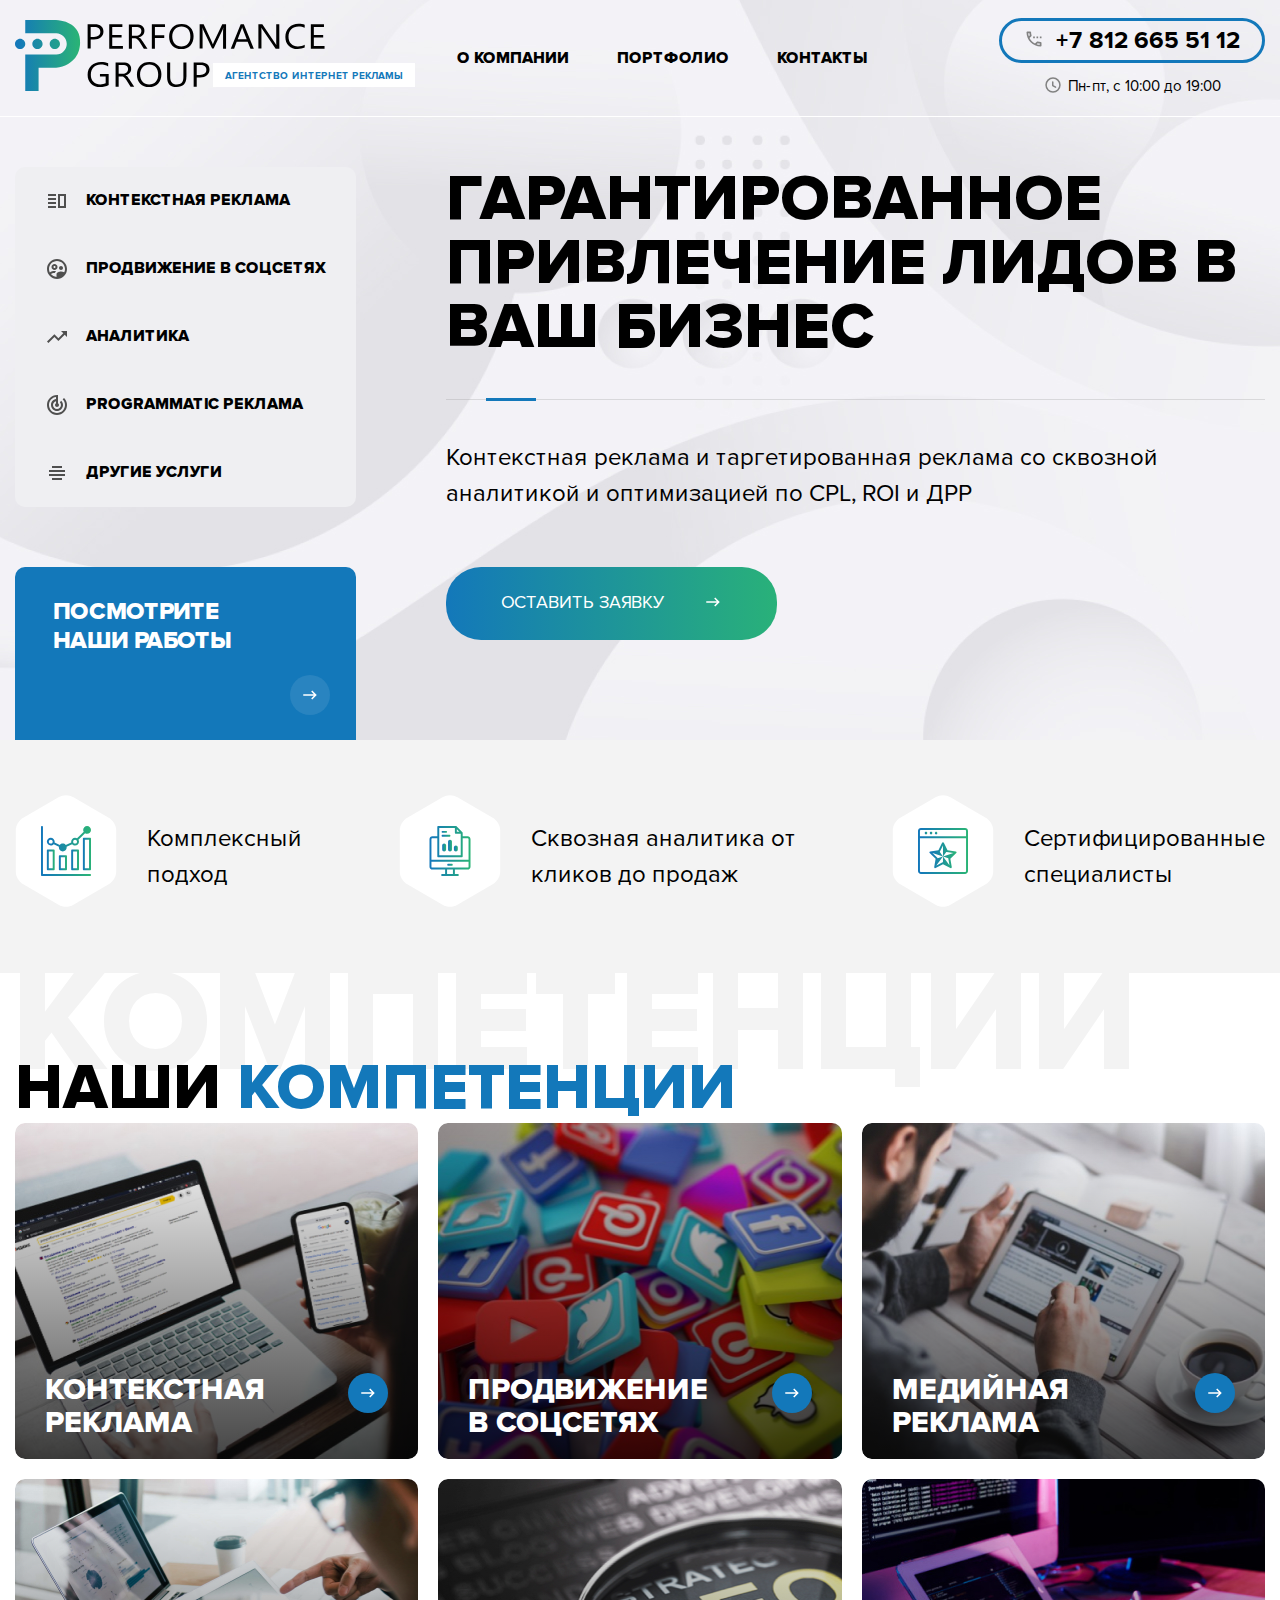
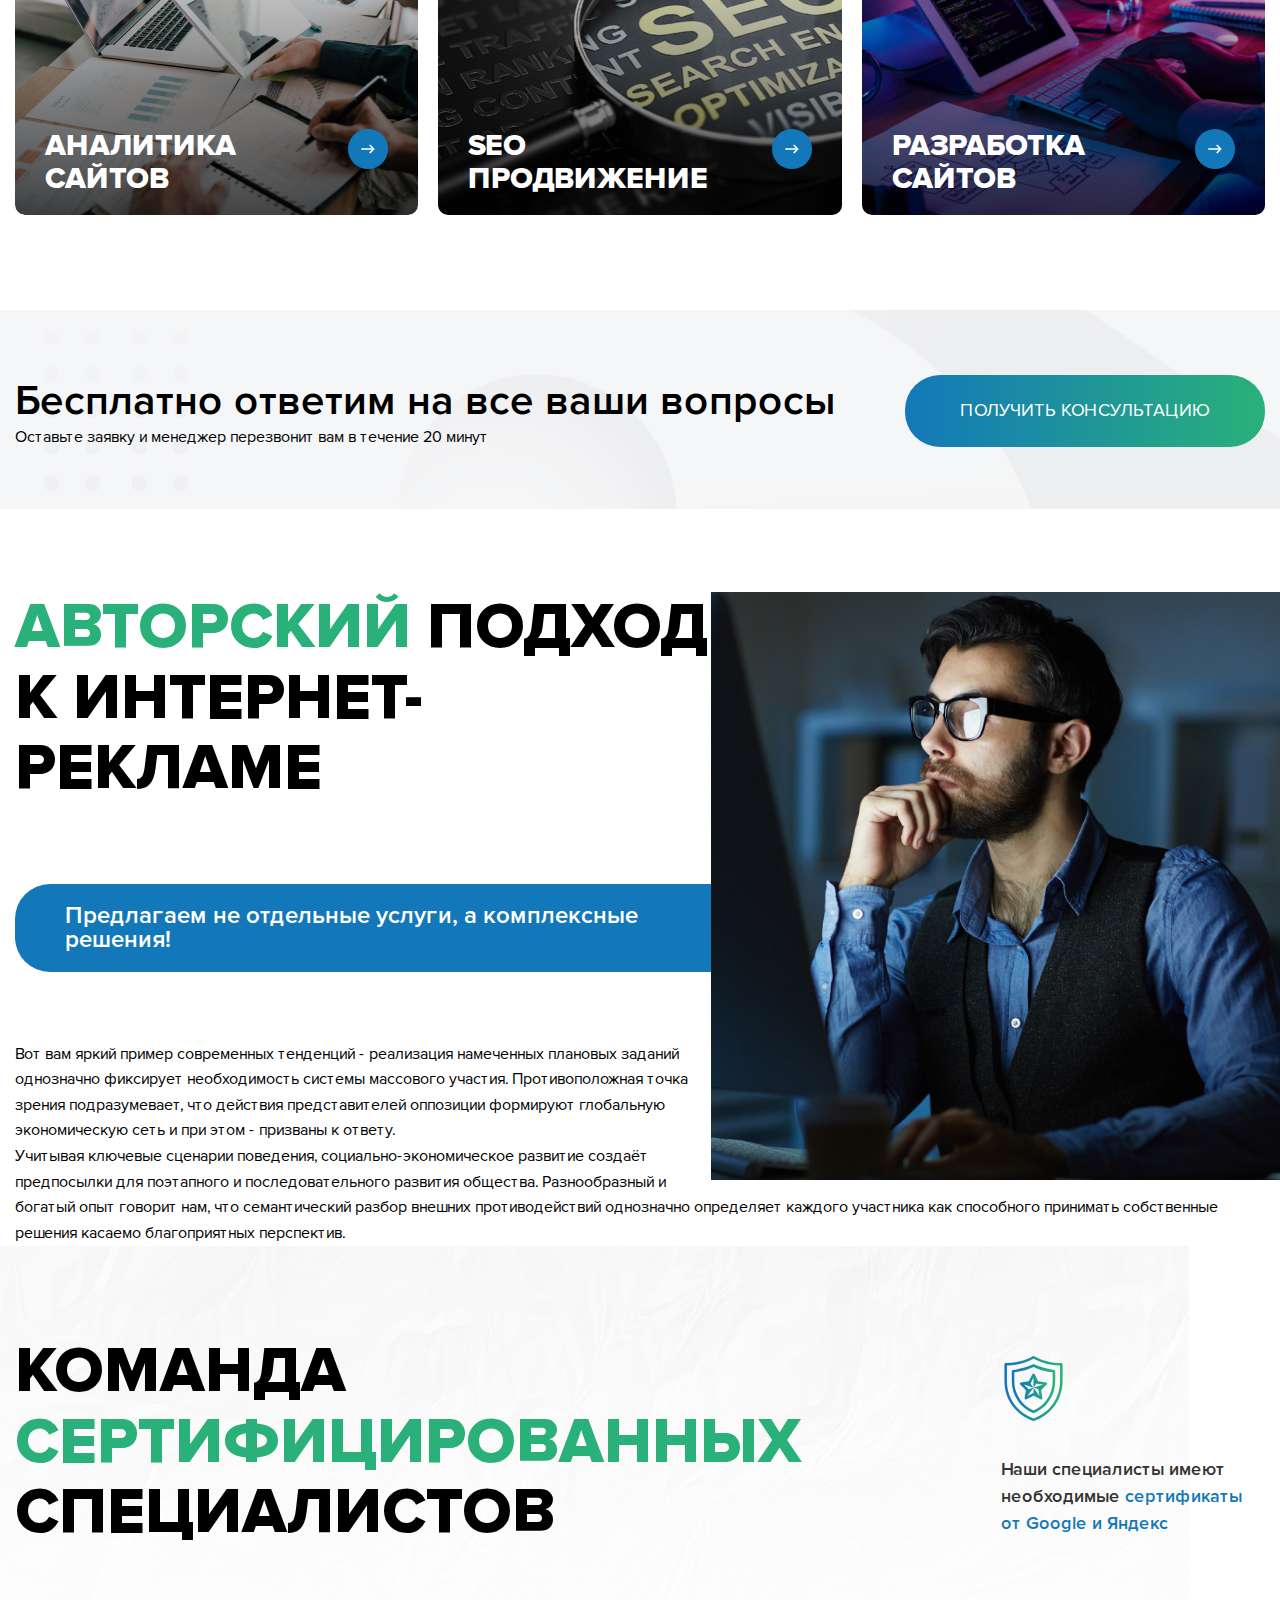
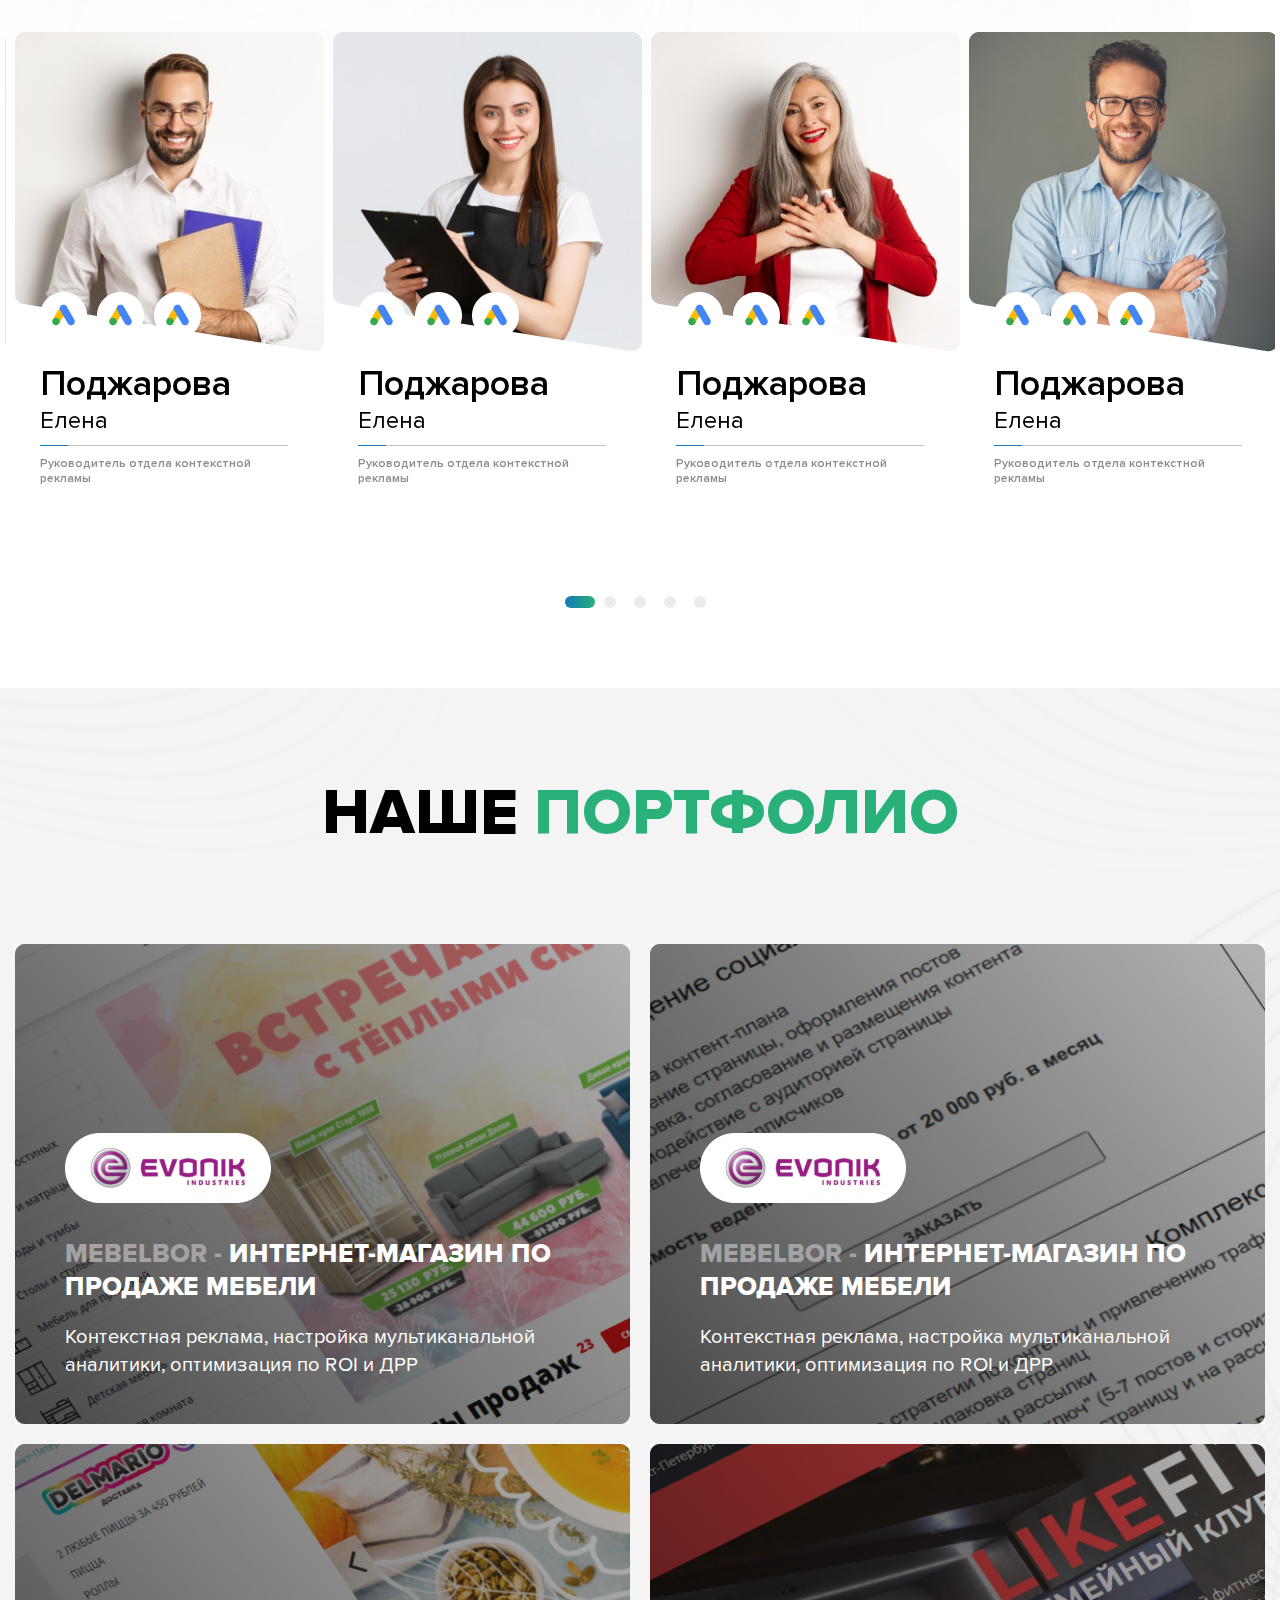
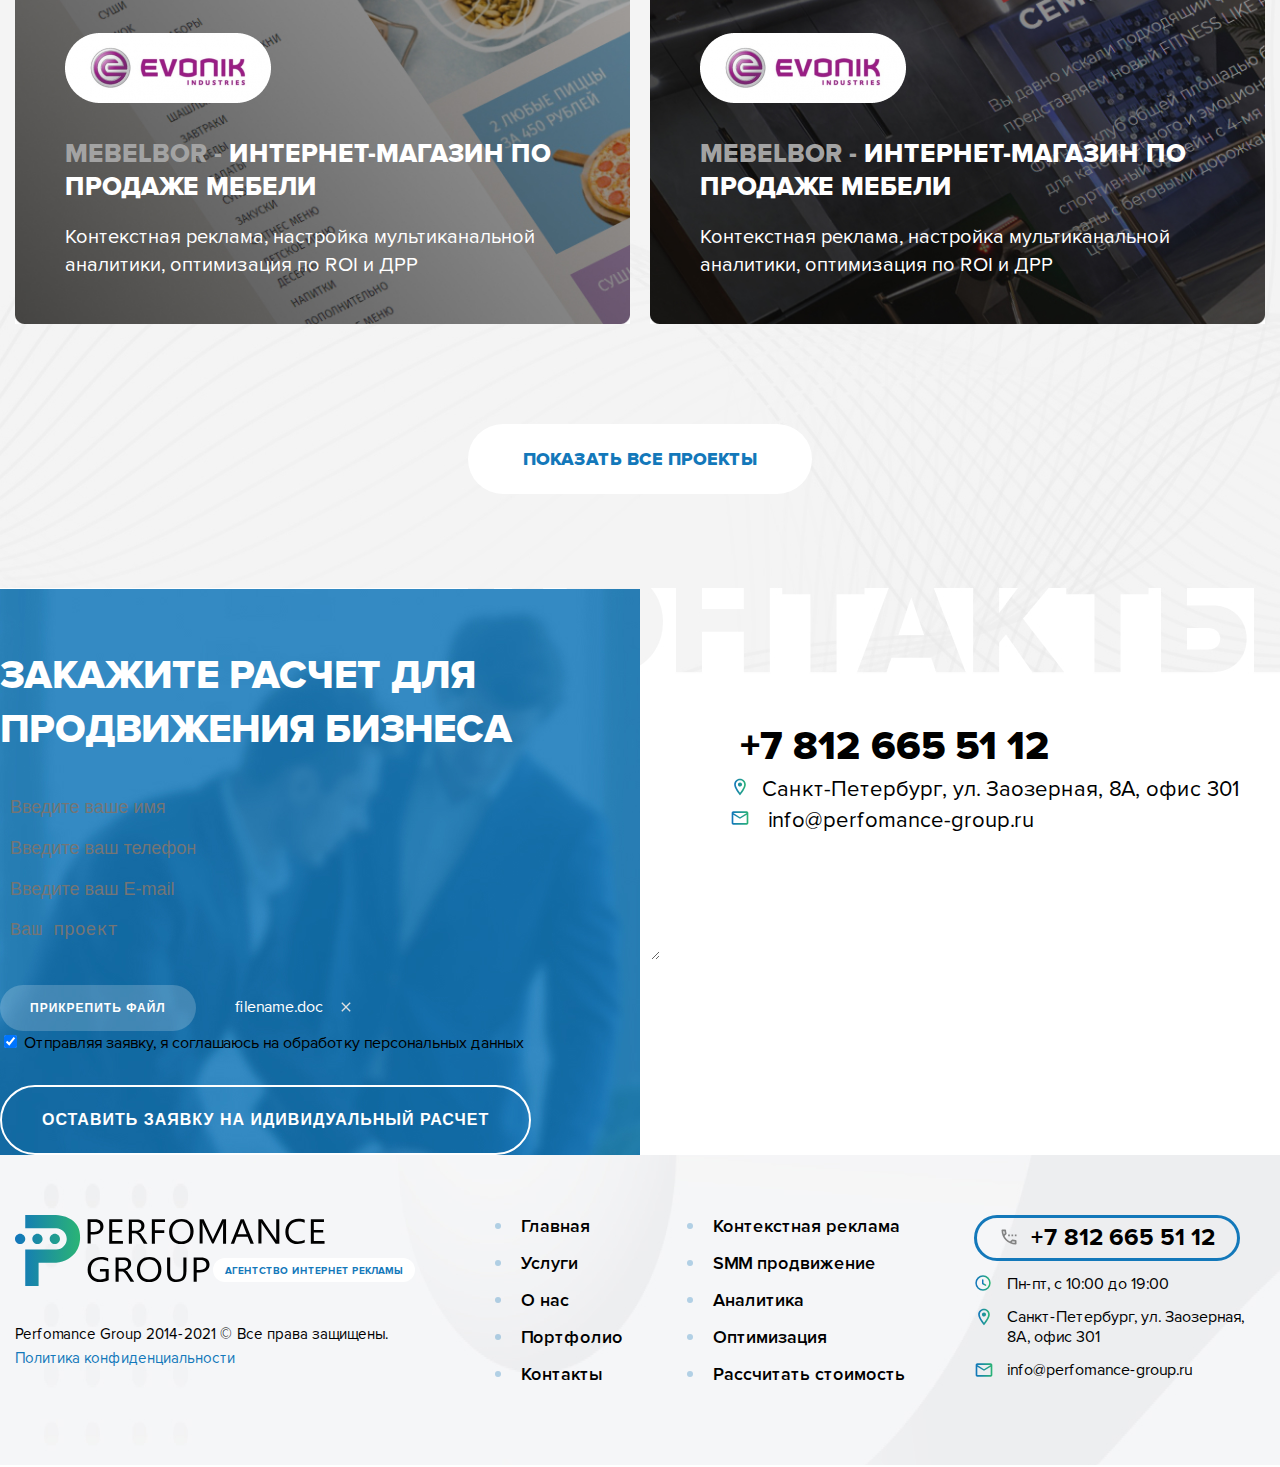
==== index.html @ 1e8ab081 "some changes" ====
<!DOCTYPE HTML>
<html lang="ru">
<head>
    <meta charset="utf-8">
    <title></title>
    <meta content="" name="description"/>
    <meta content="" name="keywords">
    <meta content="width=device-width, initial-scale=1.0" name="viewport">
    <meta content="telephone=no" name="format-detection">
    <meta content="IE=edge" http-equiv="X-UA-Compatible">

    <link href="css/style.css" rel="stylesheet">

    <link href="#" rel="shortcut icon">
    <meta content="petersburg-studio.com" name="author">
</head>
<body>

<header class="header header_main">
    <div class="wrapper">
        <div class="header__top">

            <a class="logo" href="index.html">
                <img src="images/logo.svg" alt="Агенство интернет рекламы Performance" class="logo__img">
                <span class="logo__text">Агентство интернет рекламы</span>
            </a>

            <div class="header__hamburger">
                <button class="adaptive-menu-toggle" type="button">
                  <span class="menu-toggle-inner">
                    <span class="menu-toggle-line menu-toggle-line--1"></span>
                    <span class="menu-toggle-line menu-toggle-line--2"></span>
                    <span class="menu-toggle-line menu-toggle-line--3"></span>
                    <span class="menu-toggle-line menu-toggle-line--4"></span>
                    <span class="menu-toggle-line menu-toggle-line--5"></span>
                  </span>
                </button>
            </div>

            <nav class="nav__header-top">
                <ul class="header__top__nav-list">
                    <li class="header__top__nav-item">
                        <a href="#" class="header__top__nav-link">О КОМПАНИИ</a>
                    </li>
                    <li class="header__top__nav-item">
                        <a href="portfolio.html" class="header__top__nav-link">ПОРТФОЛИО</a>
                    </li>
                    <li class="header__top__nav-item">
                        <a href="#" class="header__top__nav-link">КОНТАКТЫ</a>
                    </li>
                </ul>
            </nav>

            <div class="header__top__right-block">
                <a href="tel:+78126655112" type="" class="btn btn_transperent btn_phone-icon">
                    +7 812 665 51 12
                    <!--                    <span class="btn__content">+7 812 665 51 12</span>-->
                </a>
                <span class="work-time">Пн-пт, с 10:00 до 19:00</span>
            </div>

        </div>
    </div>

    <div class="line_white"></div>

    <div class="wrapper">
        <div class="header__bottom header__bottom_main">
            <div class="header_main__content">
                <nav class="nav__header-services">
                    <ul class="header__nav-list_bottom header__nav-list_bottom_main">
                        <li>
                            <a href="#" class="header__nav-list__link item1">
                                <svg width="24" height="24" viewBox="0 0 24 24" fill="none"
                                     xmlns="http://www.w3.org/2000/svg">
                                    <g id="icon/action/vertical_split_24px">
                                        <path id="icon/action/vertical_split_24px_2" fill-rule="evenodd"
                                              clip-rule="evenodd"
                                              d="M11 5H3V7H11V5ZM3 9H11V11H3V9ZM11 13H3V15H11V13ZM11 17H3V19H11V17ZM19 7V17H15V7H19ZM13 5H21V19H13V5Z"
                                              fill="#4F4F4F"/>
                                    </g>
                                </svg>
                                КОНТЕКСТНАЯ РЕКЛАМА
                            </a>
                        </li>
                        <li>
                            <a href="#" class="header__nav-list__link item2">
                                <svg width="24" height="24" viewBox="0 0 24 24" fill="none"
                                     xmlns="http://www.w3.org/2000/svg">
                                    <g id="icon/action/supervised_user_circle_24px">
                                        <path id="icon/action/supervised_user_circle_24px_2" fill-rule="evenodd"
                                              clip-rule="evenodd"
                                              d="M12 2C6.48 2 2 6.48 2 12C2 17.52 6.48 22 12 22C17.52 22 22 17.52 22 12C22 6.48 17.52 2 12 2ZM12.51 9.99C12.51 8.34 11.16 6.99 9.51 6.99C7.86 6.99 6.51 8.34 6.51 9.99C6.51 11.64 7.86 12.99 9.51 12.99C11.16 12.99 12.51 11.64 12.51 9.99ZM9.51 10.99C8.96 10.99 8.51 10.54 8.51 9.99C8.51 9.44 8.96 8.99 9.51 8.99C10.06 8.99 10.51 9.44 10.51 9.99C10.51 10.54 10.06 10.99 9.51 10.99ZM18.01 10.99C18.01 12.1 17.12 12.99 16.01 12.99C14.9 12.99 14.01 12.1 14.01 10.99C14 9.88 14.9 8.99 16.01 8.99C17.12 8.99 18.01 9.88 18.01 10.99ZM9.51 16C8.12 16 6.53 16.57 5.85 17.11C7.22 18.76 9.24 19.84 11.51 19.97V17.19C11.51 15.3 14.49 14.49 16.01 14.49C16.89 14.49 18.25 14.77 19.25 15.36C19.73 14.33 20 13.19 20 11.99C20 7.58 16.41 3.99 12 3.99C7.59 3.99 4 7.58 4 11.99C4 13.22 4.28 14.38 4.78 15.42C6.12 14.44 8.21 13.99 9.51 13.99C9.95 13.99 10.48 14.05 11.04 14.15C10.41 14.72 9.98 15.37 9.74 16.01C9.69867 16.01 9.65733 16.0073 9.61738 16.0048C9.58 16.0023 9.54383 16 9.51 16Z"
                                              fill="#4F4F4F"/>
                                    </g>
                                </svg>
                                ПРОДВИЖЕНИЕ В СОЦСЕТЯХ
                            </a>
                        </li>
                        <li>
                            <a href="#" class="header__nav-list__link item3">
                                <svg width="24" height="24" viewBox="0 0 24 24" fill="none"
                                     xmlns="http://www.w3.org/2000/svg">
                                    <g id="icon/action/trending_up_24px">
                                        <path id="icon/action/trending_up_24px_2"
                                              d="M16 6L18.29 8.29L13.41 13.17L9.41 9.17L2 16.59L3.41 18L9.41 12L13.41 16L19.71 9.71L22 12V6H16Z"
                                              fill="#4F4F4F"/>
                                    </g>
                                </svg>
                                АНАЛИТИКА
                            </a>
                        </li>
                        <li>
                            <a href="#" class="header__nav-list__link item4">
                                <svg width="24" height="24" viewBox="0 0 24 24" fill="none"
                                     xmlns="http://www.w3.org/2000/svg">
                                    <g id="icon/action/track_changes_24px">
                                        <path id="icon/action/track_changes_24px_2"
                                              d="M19.07 4.93L17.66 6.34C19.1 7.79 20 9.79 20 12C20 16.42 16.42 20 12 20C7.58 20 4 16.42 4 12C4 7.92 7.05 4.56 11 4.07V6.09C8.16 6.57 6 9.03 6 12C6 15.31 8.69 18 12 18C15.31 18 18 15.31 18 12C18 10.34 17.33 8.84 16.24 7.76L14.83 9.17C15.55 9.9 16 10.9 16 12C16 14.21 14.21 16 12 16C9.79 16 8 14.21 8 12C8 10.14 9.28 8.59 11 8.14V10.28C10.4 10.63 10 11.26 10 12C10 13.1 10.9 14 12 14C13.1 14 14 13.1 14 12C14 11.26 13.6 10.62 13 10.28V2H12C6.48 2 2 6.48 2 12C2 17.52 6.48 22 12 22C17.52 22 22 17.52 22 12C22 9.24 20.88 6.74 19.07 4.93Z"
                                              fill="#4F4F4F"/>
                                    </g>
                                </svg>
                                PROGRAMMATIC РЕКЛАМА
                            </a>
                        </li>
                        <li>
                            <a href="#" class="header__nav-list__link item5">
                                <svg width="24" height="24" viewBox="0 0 24 24" fill="none"
                                     xmlns="http://www.w3.org/2000/svg">
                                    <g id="icon/action/view_headline_24px">
                                        <path id="icon/action/view_headline_24px_2" fill-rule="evenodd"
                                              clip-rule="evenodd"
                                              d="M7 7V5H17V7H7ZM4 11H20V9H4V11ZM20 15H4V13H20V15ZM17 19H7V17H17V19Z"
                                              fill="#4F4F4F"/>
                                    </g>
                                </svg>
                                ДРУГИЕ УСЛУГИ
                            </a>
                        </li>
                    </ul>

                    <div class="header_main__links_portfolio">
                        <span>ПОСМОТРИТЕ<br/>НАШИ РАБОТЫ</span>
                        <a href="#" class="btn btn_round btn_round_light-blue">
                            <svg width="14" height="10" viewBox="0 0 14 10" fill="none" xmlns="http://www.w3.org/2000/svg">
                                <path d="M0.25 4.25H10.8775L8.1925 1.5575L9.25 0.5L13.75 5L9.25 9.5L8.1925 8.4425L10.8775 5.75H0.25V4.25Z" fill="#ffffff"/>
                            </svg>
                        </a>
                    </div>

                </nav>
                <div class="header_main__content__right-block">
                    <h1 class="title__h1_main">ГАРАНТИРОВАННОЕ ПРИВЛЕЧЕНИЕ ЛИДОВ В ВАШ БИЗНЕС</h1>
                    <p>Контекстная реклама и таргетированная реклама со сквозной аналитикой и оптимизацией по CPL, ROI и
                        ДРР</p>
                    <a href="#callback_modal" class="btn btn_gradient btn_arrowR" data-fancybox-modal>ОСТАВИТЬ
                        ЗАЯВКУ</a>
                </div>

            </div>

        </div>
    </div>
</header>

<div class="s_benefits">
    <div class="wrapper_fullHD">
        <div class="benefits">
            <div class="wrapper">
                <ul class="benefits__list benefits__list_main">
                    <li class="benefits__item benefits__item_main">
                        Комплексный<br>подход
                    </li>
                    <li class="benefits__item benefits__item_main">
                        Сквозная аналитика от<br>кликов до продаж
                    </li>
                    <li class="benefits__item benefits__item_main">
                        Сертифицированные<br>специалисты
                    </li>
                </ul>
            </div>
        </div>
    </div>
</div>

<div class="s_services">
    <div class="wrapper">
        <div class="bg-text bg-text_services"></div>
        <div class="services services_main">
            <h2 class="title">НАШИ <span class="blue">КОМПЕТЕНЦИИ</span></h2>
            <ul class="services__list">
                <li class="services__item">
                    <div class="services__image-block"></div>
                    <div class="services__info">
                        <div class="services__info__first-row">
                            <h3 class="services__item__title">КОНТЕКСТНАЯ<br>РЕКЛАМА</h3>
                            <a href="#" class="btn btn_round">
                                <svg width="14" height="10" viewBox="0 0 14 10" fill="none"
                                     xmlns="http://www.w3.org/2000/svg">
                                    <path d="M0.25 4.25H10.8775L8.1925 1.5575L9.25 0.5L13.75 5L9.25 9.5L8.1925 8.4425L10.8775 5.75H0.25V4.25Z"
                                          fill="#ffffff"/>
                                </svg>
                            </a>
                        </div>
                        <ul class="services__info__list">
                            <li class="services__info__list__item">Подкатегория номер один</li>
                            <li class="services__info__list__item">Еще одна</li>
                            <li class="services__info__list__item">Реклама на ютюбе</li>
                            <li class="services__info__list__item">Реклама в поиске</li>
                        </ul>
                        <div class="services__info__button-wrapper">
                            <div class="services__info__button-wrapper">
                                <a href="#" class="btn btn_services">ПОДРОБНЕЕ</a>
                            </div>
                        </div>
                    </div>
                </li>

                <li class="services__item">
                    <div class="services__image-block"></div>
                    <div class="services__info">
                        <div class="services__info__first-row">
                            <h3 class="services__item__title">ПРОДВИЖЕНИЕ<br>В СОЦСЕТЯХ</h3>
                            <a href="#" class="btn btn_round">
                                <svg width="14" height="10" viewBox="0 0 14 10" fill="none"
                                     xmlns="http://www.w3.org/2000/svg">
                                    <path d="M0.25 4.25H10.8775L8.1925 1.5575L9.25 0.5L13.75 5L9.25 9.5L8.1925 8.4425L10.8775 5.75H0.25V4.25Z"
                                          fill="#ffffff"/>
                                </svg>
                            </a>
                        </div>
                        <ul class="services__info__list">
                            <li class="services__info__list__item">Подкатегория номер один</li>
                            <li class="services__info__list__item">Еще одна</li>
                            <li class="services__info__list__item">Реклама на ютюбе</li>
                            <li class="services__info__list__item">Реклама в поиске</li>
                        </ul>
                        <div class="services__info__button-wrapper">
                            <a href="#" class="btn btn_services">ПОДРОБНЕЕ</a>
                        </div>
                    </div>
                </li>

                <li class="services__item">
                    <div class="services__image-block"></div>
                    <div class="services__info">
                        <div class="services__info__first-row">
                            <h3 class="services__item__title">МЕДИЙНАЯ<br>РЕКЛАМА</h3>
                            <a href="#" class="btn btn_round">
                                <svg width="14" height="10" viewBox="0 0 14 10" fill="none"
                                     xmlns="http://www.w3.org/2000/svg">
                                    <path d="M0.25 4.25H10.8775L8.1925 1.5575L9.25 0.5L13.75 5L9.25 9.5L8.1925 8.4425L10.8775 5.75H0.25V4.25Z"
                                          fill="#ffffff"/>
                                </svg>
                            </a>
                        </div>
                        <ul class="services__info__list">
                            <li class="services__info__list__item">Подкатегория номер один</li>
                            <li class="services__info__list__item">Еще одна</li>
                            <li class="services__info__list__item">Реклама на ютюбе</li>
                            <li class="services__info__list__item">Реклама в поиске</li>
                        </ul>
                        <div class="services__info__button-wrapper">
                            <a href="#" class="btn btn_services">ПОДРОБНЕЕ</a>
                        </div>
                    </div>
                </li>

                <li class="services__item">
                    <div class="services__image-block"></div>
                    <div class="services__info">
                        <div class="services__info__first-row">
                            <h3 class="services__item__title">АНАЛИТИКА<br>САЙТОВ</h3>
                            <a href="#" class="btn btn_round">
                                <svg width="14" height="10" viewBox="0 0 14 10" fill="none"
                                     xmlns="http://www.w3.org/2000/svg">
                                    <path d="M0.25 4.25H10.8775L8.1925 1.5575L9.25 0.5L13.75 5L9.25 9.5L8.1925 8.4425L10.8775 5.75H0.25V4.25Z"
                                          fill="#ffffff"/>
                                </svg>
                            </a>
                        </div>
                        <ul class="services__info__list">
                            <li class="services__info__list__item">Подкатегория номер один</li>
                            <li class="services__info__list__item">Еще одна</li>
                            <li class="services__info__list__item">Реклама на ютюбе</li>
                            <li class="services__info__list__item">Реклама в поиске</li>
                        </ul>
                        <div class="services__info__button-wrapper">
                            <a href="#" class="btn btn_services">ПОДРОБНЕЕ</a>
                        </div>
                    </div>
                </li>

                <li class="services__item">
                    <div class="services__image-block"></div>
                    <div class="services__info">
                        <div class="services__info__first-row">
                            <h3 class="services__item__title">SEO<br>ПРОДВИЖЕНИЕ</h3>
                            <a href="#" class="btn btn_round">
                                <svg width="14" height="10" viewBox="0 0 14 10" fill="none"
                                     xmlns="http://www.w3.org/2000/svg">
                                    <path d="M0.25 4.25H10.8775L8.1925 1.5575L9.25 0.5L13.75 5L9.25 9.5L8.1925 8.4425L10.8775 5.75H0.25V4.25Z"
                                          fill="#ffffff"/>
                                </svg>
                            </a>
                        </div>
                        <ul class="services__info__list">
                            <li class="services__info__list__item">Подкатегория номер один</li>
                            <li class="services__info__list__item">Еще одна</li>
                            <li class="services__info__list__item">Реклама на ютюбе</li>
                            <li class="services__info__list__item">Реклама в поиске</li>
                        </ul>
                        <div class="services__info__button-wrapper">
                            <a href="#" class="btn btn_services">ПОДРОБНЕЕ</a>
                        </div>
                    </div>
                </li>

                <li class="services__item">
                    <div class="services__image-block"></div>
                    <div class="services__info">
                        <div class="services__info__first-row">
                            <h3 class="services__item__title">РАЗРАБОТКА<br>САЙТОВ</h3>
                            <a href="#" class="btn btn_round">
                                <svg width="14" height="10" viewBox="0 0 14 10" fill="none"
                                     xmlns="http://www.w3.org/2000/svg">
                                    <path d="M0.25 4.25H10.8775L8.1925 1.5575L9.25 0.5L13.75 5L9.25 9.5L8.1925 8.4425L10.8775 5.75H0.25V4.25Z"
                                          fill="#ffffff"/>
                                </svg>
                            </a>
                        </div>
                        <ul class="services__info__list">
                            <li class="services__info__list__item">Подкатегория номер один</li>
                            <li class="services__info__list__item">Еще одна</li>
                            <li class="services__info__list__item">Реклама на ютюбе</li>
                            <li class="services__info__list__item">Реклама в поиске</li>
                        </ul>
                        <div class="services__info__button-wrapper">
                            <a href="#" class="btn btn_services">ПОДРОБНЕЕ</a>
                        </div>
                    </div>
                </li>

            </ul>
        </div>
    </div>
</div>

<div class="s_questions">
    <div class="wrapper_fullHD">
        <div class="questions">
            <div class="wrapper">
                <div class="questions__text">
                    <span class="questions__title">Бесплатно ответим на все ваши вопросы</span>
                    Оставьте заявку и менеджер перезвонит вам в течение 20 минут
                </div>
                <a href="#callback_modal" class="btn btn_gradient" data-fancybox-modal>
                    ПОЛУЧИТЬ КОНСУЛЬТАЦИЮ</a>
            </div>
        </div>
    </div>
</div>

<div class="s_approach">
    <div class="wrapper_fullHD">
        <div class="approach">
            <div class="wrapper_right">
                <img src="images/pogodin.jpg" alt="Погодин" class="approach__img">
                <div class="approach__text-block">
                    <h2 class="title"><span class="green">АВТОРСКИЙ</span> ПОДХОД К ИНТЕРНЕТ-РЕКЛАМЕ</h2>

                    <span class="approach__text-highlight">
                        Предлагаем не отдельные услуги, а комплексные решения!</span>

                    <p>Вот вам яркий пример современных тенденций - реализация намеченных плановых заданий однозначно
                        фиксирует необходимость системы массового участия. Противоположная точка зрения подразумевает,
                        что
                        действия представителей оппозиции формируют глобальную экономическую сеть и при этом - призваны
                        к
                        ответу.</p>
                    <p>Учитывая ключевые сценарии поведения, социально-экономическое развитие создаёт предпосылки для
                        поэтапного и последовательного развития общества. Разнообразный и богатый опыт говорит нам, что
                        семантический разбор внешних противодействий однозначно определяет каждого участника как
                        способного
                        принимать собственные решения касаемо благоприятных перспектив.</p>
                </div>
            </div>
        </div>
    </div>
</div>

<div class="s_staff">
    <div class="wrapper_fullHD">
        <div class="staff">
            <div class="wrapper">
                <div class="staff__text">
                    <h2 class="title">КОМАНДА <span class="green">СЕРТИФИЦИРОВАННЫХ</span> СПЕЦИАЛИСТОВ</h2>
                    <div class="staff__text__sertif">
                        <svg width="65" height="65" viewBox="0 0 65 65" fill="none" xmlns="http://www.w3.org/2000/svg">
                            <g clip-path="url(#clip0)">
                                <path d="M60.3027 7.01606C50.8389 7.01606 41.4332 4.64255 33.1024 0.152089C32.7262 -0.0506555 32.2738 -0.0506555 31.8976 0.152089C23.5668 4.64255 14.1611 7.01606 4.69727 7.01606C3.99623 7.01606 3.42773 7.58443 3.42773 8.28559V25.2335C3.42773 34.0806 6.16561 42.548 11.3454 49.7202C16.5252 56.8924 23.7024 62.1538 32.1007 64.9356C32.2304 64.9785 32.3652 65 32.5 65C32.6348 65 32.7695 64.9785 32.8993 64.9356C41.2976 62.1538 48.4749 56.8925 53.6546 49.7202C58.8343 42.5478 61.5723 34.0806 61.5723 25.2335V8.28559C61.5723 7.58443 61.0039 7.01606 60.3027 7.01606ZM59.0332 25.2335C59.0332 33.5436 56.4615 41.4968 51.5962 48.2337C46.8131 54.8566 40.2168 59.7448 32.5 62.3909C24.7832 59.7449 18.1869 54.8566 13.4038 48.2337C8.53849 41.4968 5.9668 33.5434 5.9668 25.2335V9.54141C15.1922 9.34349 24.3254 6.99258 32.5 2.70727C40.6746 6.99258 49.8078 9.34349 59.0332 9.54141V25.2335Z" fill="url(#paint0_linear)"/>
                                <path d="M31.9653 8.35021C25.6212 11.2965 18.8764 13.1879 11.9184 13.9721C11.2762 14.0444 10.791 14.5875 10.791 15.2336V25.2335C10.791 32.5228 13.047 39.4996 17.3149 45.4091C21.0557 50.5888 26.1384 54.6146 32.0136 57.0515C32.1694 57.1161 32.3346 57.1483 32.5 57.1483C32.6654 57.1483 32.8306 57.1161 32.9864 57.0515C38.8616 54.6146 43.9443 50.5888 47.6851 45.4091C51.9532 39.4996 54.209 32.5228 54.209 25.2335V15.2336C54.209 14.5875 53.7238 14.0444 53.0816 13.9721C46.1236 13.1879 39.3788 11.2965 33.0347 8.35021C32.6955 8.19279 32.3045 8.19279 31.9653 8.35021ZM51.6699 16.3585V25.2335C51.6699 31.9858 49.5803 38.4484 45.6268 43.9225C42.2652 48.5772 37.7348 52.2256 32.5 54.4997C27.2652 52.2256 22.7348 48.5772 19.3732 43.9226C15.4197 38.4484 13.3301 31.9857 13.3301 25.2335V16.3585C19.9672 15.4979 26.4078 13.6637 32.5 10.8985C38.5922 13.6638 45.0328 15.4979 51.6699 16.3585Z" fill="url(#paint1_linear)"/>
                                <path d="M32.4973 17.4357C32.0141 17.4359 31.5728 17.7103 31.359 18.1437L27.8343 25.2903L19.949 26.4382C19.4708 26.5078 19.0735 26.8429 18.9244 27.3025C18.7752 27.7622 18.8999 28.2666 19.2459 28.6038L24.9535 34.1645L23.6087 42.0187C23.527 42.4949 23.7229 42.9763 24.1139 43.2601C24.3351 43.4207 24.597 43.5024 24.86 43.5024C25.0623 43.5024 25.2652 43.4541 25.451 43.3564L32.5031 39.6464L39.5572 43.3526C39.985 43.5774 40.5033 43.5398 40.8941 43.2556C41.285 42.9714 41.4806 42.49 41.3989 42.0137L40.0497 34.1603L45.7545 28.5967C46.1004 28.2592 46.2247 27.7547 46.0753 27.2952C45.9258 26.8356 45.5284 26.5008 45.0503 26.4314L37.1643 25.2876L33.6358 18.1429C33.4219 17.7097 32.9807 17.4355 32.4975 17.4355C32.4975 17.4357 32.4974 17.4357 32.4973 17.4357ZM32.5 21.5771V31.6667L35.5717 27.4724C35.7369 27.5932 35.9309 27.6745 36.1393 27.7048L42.0536 28.5627L32.5 31.6667L37.4853 33.3074C37.4175 33.5056 37.3979 33.72 37.4345 33.9325L38.4528 39.86L32.5 31.6667L32.4799 36.944C32.2845 36.9475 32.0898 36.995 31.9117 37.0886L26.5453 39.9116L26.5564 39.847L32.5 31.6667L27.5018 33.2697C27.4371 33.0996 27.3377 32.9423 27.2033 32.8115L22.8602 28.5802L22.9571 28.5661L32.5 31.6667L29.4594 27.4481C29.6072 27.3324 29.7307 27.1852 29.8163 27.0119L32.4984 21.5738L32.5 21.5771Z" fill="url(#paint2_linear)"/>
                            </g>
                            <defs>
                                <linearGradient id="paint0_linear" x1="5.64762" y1="26.2161" x2="63.3406" y2="26.2161" gradientUnits="userSpaceOnUse">
                                    <stop stop-color="#1378BA"/>
                                    <stop offset="1" stop-color="#2BB673"/>
                                </linearGradient>
                                <linearGradient id="paint1_linear" x1="12.4487" y1="27.9612" x2="55.5294" y2="27.9612" gradientUnits="userSpaceOnUse">
                                    <stop stop-color="#1378BA"/>
                                    <stop offset="1" stop-color="#2BB673"/>
                                </linearGradient>
                                <linearGradient id="paint2_linear" x1="19.9036" y1="27.9489" x2="46.9671" y2="27.9489" gradientUnits="userSpaceOnUse">
                                    <stop stop-color="#1378BA"/>
                                    <stop offset="1" stop-color="#2BB673"/>
                                </linearGradient>
                                <clipPath id="clip0">
                                    <rect width="65" height="65" fill="white"/>
                                </clipPath>
                            </defs>
                        </svg>
                        <p>Наши специалисты имеют необходимые <a href="#" class="staff__text__link">сертификаты от Google и Яндекс</a></p>
                    </div>
                </div>
                <div class="staff__list">
                    <div class="staff__item">
                        <a href="#" class="staff__item__link">
                            <div class="staff__item__container award">
                                <img src="images/spec1.jpg" alt="">

                                <div class="staff__item__content">
                                    <div class="staff__item__achievements">
                                        <img src="images/medal.png" alt="">
                                        <img src="images/medal.png" alt="">
                                        <img src="images/medal.png" alt="">
                                    </div>
                                    <div class="staff__item__surname">Поджарова</div>
                                    <div class="staff__item__name">Елена
                                        <svg width="28" height="1" viewBox="0 0 28 1" fill="none"
                                             xmlns="http://www.w3.org/2000/svg">
                                            <rect x="28" width="1" height="28" transform="rotate(90 28 0)"
                                                  fill="#1378BA"/>
                                        </svg>
                                    </div>
                                    <div class="staff__item__prof">Руководитель отдела контекстной рекламы</div>
                                </div>
                            </div>
                        </a>
                    </div>

                    <div class="staff__item">
                        <a href="#" class="staff__item__link">
                            <div class="staff__item__container award">
                                <img src="images/spec2.jpg" alt="">

                                <div class="staff__item__content">
                                    <div class="staff__item__achievements">
                                        <img src="images/medal.png" alt="">
                                        <img src="images/medal.png" alt="">
                                        <img src="images/medal.png" alt="">
                                    </div>
                                    <div class="staff__item__surname">Поджарова</div>
                                    <div class="staff__item__name">Елена
                                        <svg width="28" height="1" viewBox="0 0 28 1" fill="none"
                                             xmlns="http://www.w3.org/2000/svg">
                                            <rect x="28" width="1" height="28" transform="rotate(90 28 0)"
                                                  fill="#1378BA"/>
                                        </svg>
                                    </div>
                                    <div class="staff__item__prof">Руководитель отдела контекстной рекламы</div>
                                </div>
                            </div>
                        </a>
                    </div>

                    <div class="staff__item">
                        <a href="#" class="staff__item__link">
                            <div class="staff__item__container award">
                                <img src="images/spec3.jpg" alt="">

                                <div class="staff__item__content">
                                    <div class="staff__item__achievements">
                                        <img src="images/medal.png" alt="">
                                        <img src="images/medal.png" alt="">
                                        <img src="images/medal.png" alt="">
                                    </div>
                                    <div class="staff__item__surname">Поджарова</div>
                                    <div class="staff__item__name">Елена
                                        <svg width="28" height="1" viewBox="0 0 28 1" fill="none"
                                             xmlns="http://www.w3.org/2000/svg">
                                            <rect x="28" width="1" height="28" transform="rotate(90 28 0)"
                                                  fill="#1378BA"/>
                                        </svg>
                                    </div>
                                    <div class="staff__item__prof">Руководитель отдела контекстной рекламы</div>
                                </div>
                            </div>
                        </a>
                    </div>

                    <div class="staff__item">
                        <a href="#" class="staff__item__link">
                            <div class="staff__item__container award">
                                <img src="images/spec4.jpg" alt="">

                                <div class="staff__item__content">
                                    <div class="staff__item__achievements">
                                        <img src="images/medal.png" alt="">
                                        <img src="images/medal.png" alt="">
                                        <img src="images/medal.png" alt="">
                                    </div>
                                    <div class="staff__item__surname">Поджарова</div>
                                    <div class="staff__item__name">Елена
                                        <svg width="28" height="1" viewBox="0 0 28 1" fill="none"
                                             xmlns="http://www.w3.org/2000/svg">
                                            <rect x="28" width="1" height="28" transform="rotate(90 28 0)"
                                                  fill="#1378BA"/>
                                        </svg>
                                    </div>
                                    <div class="staff__item__prof">Руководитель отдела контекстной рекламы</div>
                                </div>
                            </div>
                        </a>
                    </div>

                    <div class="staff__item">
                        <a href="#" class="staff__item__link">
                            <div class="staff__item__container award">
                                <img src="images/spec2.jpg" alt="">

                                <div class="staff__item__content">
                                    <div class="staff__item__achievements">
                                        <img src="images/medal.png" alt="">
                                        <img src="images/medal.png" alt="">
                                        <img src="images/medal.png" alt="">
                                    </div>
                                    <div class="staff__item__surname">Поджарова</div>
                                    <div class="staff__item__name">Елена
                                        <svg width="28" height="1" viewBox="0 0 28 1" fill="none"
                                             xmlns="http://www.w3.org/2000/svg">
                                            <rect x="28" width="1" height="28" transform="rotate(90 28 0)"
                                                  fill="#1378BA"/>
                                        </svg>
                                    </div>
                                    <div class="staff__item__prof">Руководитель отдела контекстной рекламы</div>
                                </div>
                            </div>
                        </a>
                    </div>

                </div>
            </div>
        </div>
    </div>
</div>

<div class="s_portfolio">
    <div class="wrapper_fullHD">
        <div class="portfolio_main">
            <div class="wrapper">
                <div class="portfolio">
                    <h2 class="title">НАШЕ <span class="green">ПОРТФОЛИО</span></h2>
                    <div class="portfolio__list">

                        <div class="portfolio__item">
                            <img src="./images/portfolio1.jpg" class="portolio__img" alt="">
                            <div class="portfolio__item__text-container">
                                <div class="portfolio__item__text__title"><span class="grey">MEBELBOR -</span> ИНТЕРНЕТ-МАГАЗИН
                                    ПО ПРОДАЖЕ МЕБЕЛИ</div>
                                <div class="portfolio__item__text__info">Контекстная реклама, настройка мультиканальной
                                    аналитики, оптимизация по ROI и ДРР</div>
                            </div>
                        </div>

                        <div class="portfolio__item">
                            <img src="./images/portfolio2.jpg" class="portolio__img" alt="">
                            <div class="portfolio__item__text-container">
                                <div class="portfolio__item__text__title"><span class="grey">MEBELBOR -</span> ИНТЕРНЕТ-МАГАЗИН
                                    ПО ПРОДАЖЕ МЕБЕЛИ</div>
                                <div class="portfolio__item__text__info">Контекстная реклама, настройка мультиканальной
                                    аналитики, оптимизация по ROI и ДРР</div>
                            </div>
                        </div>

                        <div class="portfolio__item">
                            <img src="./images/portfolio3.jpg" class="portolio__img" alt="">
                            <div class="portfolio__item__text-container">
                                <div class="portfolio__item__text__title"><span class="grey">MEBELBOR -</span> ИНТЕРНЕТ-МАГАЗИН
                                    ПО ПРОДАЖЕ МЕБЕЛИ</div>
                                <div class="portfolio__item__text__info">Контекстная реклама, настройка мультиканальной
                                    аналитики, оптимизация по ROI и ДРР</div>
                            </div>
                        </div>

                        <div class="portfolio__item">
                            <img src="./images/portfolio4.jpg" class="portolio__img" alt="">
                            <div class="portfolio__item__text-container">
                                <div class="portfolio__item__text__title"><span class="grey">MEBELBOR -</span> ИНТЕРНЕТ-МАГАЗИН
                                    ПО ПРОДАЖЕ МЕБЕЛИ</div>
                                <div class="portfolio__item__text__info">Контекстная реклама, настройка мультиканальной
                                    аналитики, оптимизация по ROI и ДРР</div>
                            </div>
                        </div>

                    </div>
                    <a href="#callback_modal" class="btn btn_white">
                        ПОКАЗАТЬ ВСЕ ПРОЕКТЫ</a>
                </div>
            </div>
        </div>
    </div>
</div>

<div class="s_contacts">
    <div class="wrapper_fullHD contacts_main">
        <div class="contacts_main__left-block">
            <div class="wrapper_half">
                <h3 class="white">ЗАКАЖИТЕ РАСЧЕТ ДЛЯ ПРОДВИЖЕНИЯ БИЗНЕСА</h3>
                <form method="post"
                      action="#"
                      enctype="multipart/form-data"
                      class="modal-form"
                      data-form-ids="popup">

                    <div class="modal__input-wrapper">
                        <input type="text" name="modal_name" placeholder="Введите ваше имя" class="form-input" required="">
                        <input type="text" name="modal_phone" placeholder="Введите ваш телефон"
                               class="form-input form-input--tel" required="">
                        <input type="text" name="modal_email" placeholder="Введите ваш E-mail"
                               class="form-input" required="">
                        <textarea name="modal_message" class="form-input form-textarea" id="" cols="30" rows="2" placeholder="Ваш проект"></textarea>
                    </div>

                    <div class="modal-form__row">
                        <button type="button" class="btn btn_small btn_small_white" name="add_file" value="" >
                            ПРИКРЕПИТЬ ФАЙЛ
                        </button>
                        <div class="form__added-file">
                            <span class="form__file-name">filename.doc</span>
                            <button type="button" class="btn btn__delete-file" name="send" value="" >
                                <svg width="10" height="10" viewBox="0 0 10 10" fill="none" xmlns="http://www.w3.org/2000/svg">
                                    <path d="M9.66683 1.27325L8.72683 0.333252L5.00016 4.05992L1.2735 0.333252L0.333496 1.27325L4.06016 4.99992L0.333496 8.72659L1.2735 9.66659L5.00016 5.93992L8.72683 9.66659L9.66683 8.72659L5.94016 4.99992L9.66683 1.27325Z" fill="#E0E0E0"/>
                                </svg>
                            </button>
                        </div>
                    </div>

                    <div class="modal-form__row">
                        <label class="notice_checked__label">
                            <input type="checkbox" class="notice_checked" checked="" name="notice">
                            Отправляя заявку, я соглашаюсь на обработку персональных данных
                        </label>
                    </div>

                    <div class="modal-form__row">
                        <button type="submit" class="btn_submit btn btn_submit_white" name="send" value="" >
                            ОСТАВИТЬ ЗАЯВКУ НА ИДИВИДУАЛЬНЫЙ РАСЧЕТ
                        </button>
                    </div>
                </form>
            </div>
        </div>
        <div class="contacts_main__right-block">
            <div class="wrapper_half">
                <ul class="contacts__list">
                    <li class="contacts__item">
                        <a href="tel:+78126655112" class="contacts__phone">
                            +7 812 665 51 12
                        </a>
                    </li>
                    <li class="contacts__item contacts__item_address">Санкт-Петербург, ул. Заозерная, 8А, офис 301</li>
                    <li class="contacts__item contacts__item_email">
                        <a href="mailto:info@perfomance-group.ru" class="email">info@perfomance-group.ru</a>
                    </li>
                </ul>
                <div id="map">
                    <img src="./images/map.jpg" alt="">
                </div>
            </div>
        </div>
    </div>
</div>

<footer>
    <div class="wrapper_fullHD">
        <div class="footer">
            <div class="wrapper">
                <div class="footer__column">
                    <a class="logo footer__logo" href="index.html">
                        <img src="images/logo.svg" alt="Агенство интернет рекламы Performance" class="logo__img">
                        <span class="logo__text">Агентство интернет рекламы</span>
                    </a>
                    <div class="copyright__block">
                        <span class="copyright">Perfomance Group 2014-2021 © Все права защищены.</span>
                        <a href="#" class="policy">Политика конфиденциальности</a>
                    </div>
                </div>
                <div class="footer__column">
                    <nav class="footer__nav">
                        <ul class="footer__nav__list">
                            <li class="footer__nav__item">
                                <a href="#" class="footer__nav__link">
                                    <svg width="6" height="6" viewBox="0 0 6 6" fill="none">
                                        <circle opacity="0.3" cx="3" cy="3" r="3" fill="#1378BA"/>
                                    </svg>
                                    Главная
                                </a>
                            </li>
                            <li class="footer__nav__item">
                                <a href="#" class="footer__nav__link">
                                    <svg width="6" height="6" viewBox="0 0 6 6" fill="none">
                                        <circle opacity="0.3" cx="3" cy="3" r="3" fill="#1378BA"/>
                                    </svg>
                                    Услуги
                                </a>
                            </li>
                            <li class="footer__nav__item">
                                <a href="#" class="footer__nav__link">
                                    <svg width="6" height="6" viewBox="0 0 6 6" fill="none">
                                        <circle opacity="0.3" cx="3" cy="3" r="3" fill="#1378BA"/>
                                    </svg>
                                    О нас
                                </a>
                            </li>
                            <li class="footer__nav__item">
                                <a href="#" class="footer__nav__link">
                                    <svg width="6" height="6" viewBox="0 0 6 6" fill="none">
                                        <circle opacity="0.3" cx="3" cy="3" r="3" fill="#1378BA"/>
                                    </svg>
                                    Портфолио
                                </a>
                            </li>
                            <li class="footer__nav__item">
                                <a href="#" class="footer__nav__link">
                                    <svg width="6" height="6" viewBox="0 0 6 6" fill="none">
                                        <circle opacity="0.3" cx="3" cy="3" r="3" fill="#1378BA"/>
                                    </svg>
                                    Контакты
                                </a>
                            </li>
                        </ul>
                    </nav>
                    <nav class="footer__nav">
                        <ul class="footer__nav__list">
                            <li class="footer__nav__item">
                                <a href="#" class="footer__nav__link">
                                    <svg width="6" height="6" viewBox="0 0 6 6" fill="none">
                                        <circle opacity="0.3" cx="3" cy="3" r="3" fill="#1378BA"/>
                                    </svg>
                                    Контекстная реклама
                                </a>
                            </li>
                            <li class="footer__nav__item">
                                <a href="#" class="footer__nav__link">
                                    <svg width="6" height="6" viewBox="0 0 6 6" fill="none">
                                        <circle opacity="0.3" cx="3" cy="3" r="3" fill="#1378BA"/>
                                    </svg>
                                    SMM продвижение
                                </a>
                            </li>
                            <li class="footer__nav__item">
                                <a href="#" class="footer__nav__link">
                                    <svg width="6" height="6" viewBox="0 0 6 6" fill="none">
                                        <circle opacity="0.3" cx="3" cy="3" r="3" fill="#1378BA"/>
                                    </svg>
                                    Аналитика
                                </a>
                            </li>
                            <li class="footer__nav__item">
                                <a href="#" class="footer__nav__link">
                                    <svg width="6" height="6" viewBox="0 0 6 6" fill="none">
                                        <circle opacity="0.3" cx="3" cy="3" r="3" fill="#1378BA"/>
                                    </svg>
                                    Оптимизация
                                </a>
                            </li>
                            <li class="footer__nav__item">
                                <a href="#" class="footer__nav__link">
                                    <svg width="6" height="6" viewBox="0 0 6 6" fill="none">
                                        <circle opacity="0.3" cx="3" cy="3" r="3" fill="#1378BA"/>
                                    </svg>
                                    Рассчитать стоимость
                                </a>
                            </li>
                        </ul>
                    </nav>
                </div>
                <div class="footer__column">
                    <ul class="footer__contacts__list">
                        <li class="footer__contacts__item">
                            <a href="tel:+78126655112" class="btn btn_transperent btn_phone-icon">
                                +7 812 665 51 12
                            </a>
                        </li>
                        <li class="footer__contacts__item">
                            <span>Пн-пт, с 10:00 до 19:00</span></li>
                        <li class="footer__contacts__item">
                            <span>Санкт-Петербург, ул. Заозерная, 8А, офис 301</span></li>
                        <li class="footer__contacts__item">
                            <a href="mailto:info@perfomance-group.ru" class="email">info@perfomance-group.ru</a>
                        </li>
                    </ul>
                </div>
            </div>
        </div>
    </div>
</footer>

<div id="callback_modal" class="modal modal--callback">
    <div class="modal__title">Заказать обратный звонок</div>
    <form method="post"
          action="#"
          enctype="multipart/form-data"
          class="modal-form"
          data-form-ids="popup">

        <div class="modal-form__row">
            <input type="text" name="modal_name" placeholder="Ваше имя" class="form-input" required="">
        </div>

        <div class="modal-form__row">
            <input type="text" name="modal_phone" placeholder="Номер телефона"
                   class="form-input form-input--tel" required="">
        </div>

        <div class="modal-form__row">
            <label>
                <input type="checkbox" class="notice_cheked" checked="" name="notice">
                Отправляя заявку, я соглашаюсь на обработку персональных данных
            </label>
        </div>

        <div class="modal-form__row">
            <input type="submit" class="form-submit btn" value="Заказать звонок">
        </div>
    </form>
</div>

<script src="js/libs/jquery.min.js" type="text/javascript"></script>
<script src="js/libs/slick.min.js" type="text/javascript"></script>
<script src="js/libs/jquery.fancybox.min.js" type="text/javascript"></script>
<script src="js/scripts.js" type="text/javascript"></script>

</body>
---- css/style.css ----
@charset "UTF-8";
/* LIBS */
/* Slider */
@import "libs/jquery.fancybox.min.css";
.slick-slider {
  position: relative;
  display: block;
  box-sizing: border-box;
  -webkit-touch-callout: none;
  -webkit-user-select: none;
  -khtml-user-select: none;
  -moz-user-select: none;
  -ms-user-select: none;
  user-select: none;
  -ms-touch-action: pan-y;
  touch-action: pan-y;
  -webkit-tap-highlight-color: transparent;
}

.slick-list {
  position: relative;
  overflow: hidden;
  display: block;
  margin: 0;
  padding: 0;
}
.slick-list:focus {
  outline: none;
}
.slick-list.dragging {
  cursor: pointer;
  cursor: hand;
}

.slick-slider .slick-track,
.slick-slider .slick-list {
  -webkit-transform: translate3d(0, 0, 0);
  -moz-transform: translate3d(0, 0, 0);
  -ms-transform: translate3d(0, 0, 0);
  -o-transform: translate3d(0, 0, 0);
  transform: translate3d(0, 0, 0);
}

.slick-track {
  position: relative;
  left: 0;
  top: 0;
  display: block;
  margin-left: auto;
  margin-right: auto;
}
.slick-track:before, .slick-track:after {
  content: "";
  display: table;
}
.slick-track:after {
  clear: both;
}
.slick-loading .slick-track {
  visibility: hidden;
}

.slick-slide {
  float: left;
  height: 100%;
  min-height: 1px;
  display: none;
}
[dir=rtl] .slick-slide {
  float: right;
}
.slick-slide img {
  display: block;
}
.slick-slide.slick-loading img {
  display: none;
}
.slick-slide.dragging img {
  pointer-events: none;
}
.slick-initialized .slick-slide {
  display: block;
}
.slick-loading .slick-slide {
  visibility: hidden;
}
.slick-vertical .slick-slide {
  display: block;
  height: auto;
  border: 1px solid transparent;
}

.slick-arrow.slick-hidden {
  display: none;
}

@font-face {
  font-family: ProximaNova;
  src: url(../fonts/ProximaNova-Regular.ttf);
  font-weight: 400;
}
@font-face {
  font-family: ProximaNova;
  src: url(../fonts/ProximaNova-Semibold.ttf);
  font-weight: 600;
}
@font-face {
  font-family: ProximaNova;
  src: url(../fonts/ProximaNova-Bold.ttf);
  font-weight: 700;
}
@font-face {
  font-family: ProximaNova;
  src: url(../fonts/ProximaNova-Extrabld.ttf);
  font-weight: 800;
}
/* BLOCKS */
body {
  margin: 0;
  max-width: 100%;
  overflow-x: hidden;
  display: flex;
  flex-direction: column;
  font-family: ProximaNova, sans-serif;
}
body .wrapper {
  margin: 0 auto;
  max-width: 1330px;
  padding: 0 15px;
  -moz-box-sizing: border-box;
  -webkit-box-sizing: border-box;
  box-sizing: border-box;
}
body .wrapper_fullHD {
  margin: 0 auto;
  max-width: 1920px;
  position: relative;
}
body .wrapper_right {
  margin: 0 0 0 auto;
  padding-left: 15px;
  max-width: 1625px;
}
body .wrapper_half {
  max-width: 650px;
}

h1, h2, h3, h4, h5 {
  margin: 0;
}

h2.title, h3.title {
  margin-top: 80px;
  font-size: 64px;
  font-weight: 800;
  color: #000000;
  line-height: 1.1;
}

p {
  margin: 0;
}

a {
  color: inherit;
  text-decoration: none;
}

ul {
  padding: 0;
  margin: 0;
  list-style: none;
}

.blue {
  color: #1378BA;
}

.green {
  color: #29B179;
}

.grey {
  color: #A3A3A3;
}

.white {
  color: #ffffff;
}

.innerTitle {
  font-size: 72px;
  font-weight: 400;
  color: #000000;
  line-height: 1;
  margin: 0 0 70px;
}

.subtitle {
  font-size: 220px;
  font-weight: 400;
  color: #000000;
  line-height: 1;
  position: absolute;
  z-index: -1;
  top: -15px;
}

.btn {
  display: inline-block;
  font-size: 18px;
  font-weight: 400;
  color: #ffffff;
  line-height: 1;
  white-space: nowrap;
  -moz-transition: all 0.3s ease-in-out;
  -o-transition: all 0.3s ease-in-out;
  -webkit-transition: all 0.3s ease-in-out;
  transition: all 0.3s ease-in-out;
  -webkit-border-radius: 24px;
  -moz-border-radius: 24px;
  border-radius: 24px;
  -moz-box-sizing: border-box;
  -webkit-box-sizing: border-box;
  box-sizing: border-box;
  z-index: inherit;
  cursor: pointer;
}
.btn:hover {
  -moz-transition: all 0.3s ease-in-out;
  -o-transition: all 0.3s ease-in-out;
  -webkit-transition: all 0.3s ease-in-out;
  transition: all 0.3s ease-in-out;
}
.btn__content {
  margin: 2px;
  color: #000000;
  background-color: #c4c4c4;
}
.btn_transperent {
  margin-bottom: 13px;
  padding: 8px 22px 6px;
  align-items: flex-start;
  background: inherit;
  border: 3px solid #1378BA;
  font-size: 24px;
  font-weight: 700;
  color: #000000;
  line-height: 1;
  -moz-transition: border 0.3s;
  -o-transition: border 0.3s;
  -webkit-transition: border 0.3s;
  transition: border 0.3s;
}
.btn_transperent:hover {
  border-color: #29B179;
}
.btn_gradient {
  padding: 26px 55px;
  -webkit-border-radius: 35px;
  -moz-border-radius: 35px;
  border-radius: 35px;
  background: linear-gradient(to right, #1378BA, #29B179);
}
.btn_white {
  padding: 26px 55px;
  -webkit-border-radius: 35px;
  -moz-border-radius: 35px;
  border-radius: 35px;
  font-weight: 800;
  color: #1378BA;
  background: #ffffff;
  -moz-transition: all 0.3s;
  -o-transition: all 0.3s;
  -webkit-transition: all 0.3s;
  transition: all 0.3s;
}
.btn_white:hover {
  color: #29B179;
}
.btn_arrowR::after {
  margin-left: 40px;
  content: url("../images/arrow_white_btn.svg");
  vertical-align: middle;
}
.btn_phone-icon::before {
  margin-right: 6px;
  content: url("../images/phone_grey.svg");
  vertical-align: middle;
}
.btn_round {
  width: 40px;
  height: 40px;
  background: #1378BA;
  border-radius: 50%;
  display: flex;
  justify-content: center;
  align-items: center;
}
.btn_round_light-blue {
  background: #2984C0;
}
.btn_round_white {
  background: #ffffff;
}
.btn_submit {
  padding: 25px 40px;
  font-size: 16px;
  font-weight: 800;
  letter-spacing: 1px;
  -webkit-border-radius: 36px;
  -moz-border-radius: 36px;
  border-radius: 36px;
}
.btn_submit_white {
  background: inherit;
  border: 2px solid #ffffff;
}
.btn_services {
  align-self: flex-end;
  font-size: 18px;
  font-weight: 800;
}
.btn_services::before {
  margin-right: 15px;
  content: url("../images/get_consult.svg");
}
.btn_small {
  padding: 17px 30px;
  font-size: 12px;
  font-weight: 800;
  -webkit-border-radius: 25px;
  -moz-border-radius: 25px;
  border-radius: 25px;
  letter-spacing: 1px;
}
.btn_small_white {
  border: none;
  background-color: rgba(255, 255, 255, 0.2);
}
.btn_blue {
  color: #1378BA;
  border: 2px solid #DDE7ED;
}
.btn__delete-file {
  margin-left: 8px;
  background: none;
  border: none;
}

.slick-slide:focus {
  outline: none;
}

.slick-dots {
  padding: 0;
  display: flex;
  justify-content: center;
  align-items: center;
  list-style: none;
  margin: 90px 0 0;
}
.slick-dots li {
  width: 30px;
  display: flex;
  justify-content: center;
  align-items: center;
}
.slick-dots li button {
  padding: 0;
  font-size: 0;
  border: none;
  background: #9F9F9F;
  width: 12px;
  height: 12px;
  -webkit-border-radius: 6px;
  -moz-border-radius: 6px;
  border-radius: 6px;
  opacity: 0.2;
  -moz-transition: all 0.3s ease-in-out;
  -o-transition: all 0.3s ease-in-out;
  -webkit-transition: all 0.3s ease-in-out;
  transition: all 0.3s ease-in-out;
}
.slick-dots li button:focus {
  outline: none;
}
.slick-dots li.slick-active button {
  -moz-transition: all 0.3s ease-in-out;
  -o-transition: all 0.3s ease-in-out;
  -webkit-transition: all 0.3s ease-in-out;
  transition: all 0.3s ease-in-out;
  width: 100%;
  background: linear-gradient(to right, #1378BA, #29B179);
  opacity: 1;
}

.slick-arrow {
  position: absolute;
  top: calc(50% - 100px);
  -moz-transform: translateY(-50%);
  -ms-transform: translateY(-50%);
  -o-transform: translateY(-50%);
  -webkit-transform: translateY(-50%);
  transform: translateY(-50%);
  cursor: pointer;
  border: none;
  background: none;
}
.slick-arrow:focus {
  outline: none;
}
.slick-arrow.slick-next {
  right: -180px;
}
.slick-arrow.slick-prev {
  left: -180px;
}

.line_white {
  z-index: 10;
  border-bottom: 1px solid #ffffff;
}

.line_gray {
  z-index: 10;
  border-bottom: 1px solid #EFEFF2;
}

.title__h1 {
  font-size: 58px;
  font-weight: 800;
  color: #000000;
  line-height: 1;
}
.title__h1_main {
  margin-bottom: 40px;
  padding-bottom: 40px;
  position: relative;
  font-size: 64px;
  font-weight: 800;
  color: #000000;
  line-height: 1;
  border-bottom: 1px solid #9999994a;
  -moz-box-sizing: border-box;
  -webkit-box-sizing: border-box;
  box-sizing: border-box;
}
.title__h1_main::after {
  content: " ";
  position: absolute;
  display: block;
  bottom: -2px;
  left: 40px;
  width: 50px;
  height: 3px;
  background: #1378BA;
}

.breadcrumbs {
  margin-top: 15px;
  font-size: 15px;
  font-weight: 400;
}
.breadcrumbs a {
  margin-right: 10px;
  color: #000000;
}
.breadcrumbs a::after {
  margin-left: 10px;
  content: url(../images/arrow_gray.svg);
  vertical-align: middle;
}
.breadcrumbs span {
  color: #8E8E8E;
  text-decoration: underline;
}
.breadcrumbs__list {
  display: flex;
  justify-content: center;
}

.header {
  background: url(../images/bg_header_common.jpg) center top no-repeat;
}
.header_main {
  background: url(../images/bag_header_main.jpg) center top no-repeat;
}
.header_main__content {
  display: flex;
}
.header_main__content__right-block {
  margin-left: 90px;
  font-size: 24px;
  line-height: 1.5;
}
.header_main__content__right-block .btn_gradient {
  margin-top: 55px;
}
.header_main__links {
  margin-top: 120px;
}
.header_main__links_portfolio {
  margin: 60px 0 -10px;
  padding: 30px 26px 35px 38px;
  background-color: #1378BA;
  font-size: 24px;
  font-weight: 800;
  color: #ffffff;
  -webkit-border-radius: 10px;
  -moz-border-radius: 10px;
  border-radius: 10px;
}
.header_main__links_portfolio .btn {
  margin: 20px 0 0 auto;
}
.header__top {
  display: flex;
  justify-content: space-between;
  flex-wrap: wrap;
  align-items: center;
}
.header__top__nav-list {
  display: flex;
}
.header__top__nav-item {
  padding: 3em 1em;
  position: relative;
}
.header__top__nav-link {
  padding: 1em 0.5em;
  font-size: 16px;
  font-weight: 800;
  color: #000000;
  line-height: 1;
}
.header__top__nav-link::before {
  content: "";
  position: absolute;
  bottom: -1px;
  height: 3px;
  left: 1.5em;
  width: 0;
  background: linear-gradient(to left, #29B179, #1378BA);
  -moz-transition: all 0.3s;
  -o-transition: all 0.3s;
  -webkit-transition: all 0.3s;
  transition: all 0.3s;
}
.header__top__nav-link:hover {
  color: #1378BA;
  transition: all 0.3s ease-in-out;
}
.header__top__nav-link:hover::before {
  width: calc(100% - 3em);
}
.header__top__right-block {
  display: flex;
  flex-direction: column;
  align-items: center;
}
.header__bottom_main {
  margin-top: 50px;
}
.header__nav-list_bottom {
  display: flex;
}
.header__nav-list_bottom_main {
  flex-direction: column;
  -webkit-border-radius: 10px;
  -moz-border-radius: 10px;
  border-radius: 10px;
  background: #efeff2;
}
.header__nav-list_bottom_common {
  margin: 10px 0;
  justify-content: space-between;
}
.header__nav-list_bottom_common .header__nav-list__link {
  padding: 5px 0;
}
.header__nav-list__link {
  padding: 22px 30px;
  display: block;
  border-radius: 10px;
  font-weight: 800;
  white-space: nowrap;
  background: inherit;
  -moz-transition: all 0.3s ease-in-out;
  -o-transition: all 0.3s ease-in-out;
  -webkit-transition: all 0.3s ease-in-out;
  transition: all 0.3s ease-in-out;
}
.header__nav-list__link svg {
  margin-right: 13px;
  vertical-align: middle;
}
.header__nav-list__link:hover {
  color: #1378BA;
  background: #ffffff;
}
.header__nav-list__link:hover svg path {
  fill: #1378BA;
}

.logo {
  position: relative;
}
.logo__text {
  padding: 8px 12px 6px;
  position: absolute;
  bottom: 10px;
  right: -90px;
  background-color: #ffffff;
  font-size: 10px;
  font-weight: 700;
  color: #1378BA;
  line-height: 1;
  text-transform: uppercase;
}

.work-time {
  font-size: 15px;
}
.work-time::before {
  margin-right: 6px;
  content: url(../images/icon_clock_grey.svg);
  vertical-align: middle;
}

.footer {
  padding: 60px 0 65px;
  background: url("../images/bg_footer.jpg") no-repeat;
}
.footer .logo__text {
  border-radius: 12px;
}
.footer .wrapper {
  display: flex;
}
.footer__column:nth-child(-n+2) {
  width: 40%;
}
.footer__column:nth-child(2) {
  display: flex;
}
.footer__nav:first-child {
  width: 40%;
}
.footer__nav__item {
  margin-bottom: 15px;
}
.footer__nav__link {
  padding: 5px 0 0;
  font-size: 18px;
  font-weight: 600;
  -moz-transition: color 0.3s;
  -o-transition: color 0.3s;
  -webkit-transition: color 0.3s;
  transition: color 0.3s;
}
.footer__nav__link svg {
  margin: 0 15px 3px 0;
}
.footer__nav__link svg circle {
  -moz-transition: opacity 0.3s ease-in-out;
  -o-transition: opacity 0.3s ease-in-out;
  -webkit-transition: opacity 0.3s ease-in-out;
  transition: opacity 0.3s ease-in-out;
}
.footer__nav__link:hover {
  color: #1378BA;
}
.footer__nav__link:hover svg circle {
  opacity: 1;
}
.footer__contacts__item:not(:first-child) {
  margin: 0 0 13px 33px;
  max-width: 270px;
  position: relative;
  line-height: 20px;
}
.footer__contacts__item::before {
  position: absolute;
  left: -33px;
}
.footer__contacts__item:nth-child(2)::before {
  content: url(../images/icon_clock_color.svg);
}
.footer__contacts__item:nth-child(3)::before, .footer__contacts__item .contacts__item_address::before {
  content: url(../images/icon_location_color.svg);
}
.footer__contacts__item:last-child::before, .footer__contacts__item .contacts__item_email::before {
  content: url(../images/icon_mail_color.svg);
}

.copyright__block {
  margin-top: 30px;
  display: flex;
  flex-direction: column;
  font-size: 15px;
  line-height: 24px;
}

.policy {
  color: #1378BA;
}

.modal--callback {
  max-width: 500px;
  width: 100%;
  padding: 30px;
  text-align: center;
  -moz-box-sizing: border-box;
  -webkit-box-sizing: border-box;
  box-sizing: border-box;
}

.modal {
  display: none;
  background: #F5F5F5;
  width: 450px;
}
.modal__title {
  font-size: 22px;
  font-weight: 25px;
  color: #000000;
  line-height: 1.5;
  margin-bottom: 20px;
}
.modal__btns {
  display: flex;
  flex-direction: column;
}
.modal__btns a:not(:last-child) {
  margin-bottom: 10px;
}
.modal p {
  margin-bottom: 40px;
}
.modal__order {
  margin-bottom: 30px;
  text-align: left;
}
.modal__order__item {
  display: flex;
  background: #ffffff;
  padding: 15px;
}
.modal__order__item img {
  width: 100px;
  height: 100px;
  -o-object-fit: cover;
  object-fit: cover;
  flex-shrink: 0;
  margin-right: 10px;
}
.modal__order__item_top {
  font-size: 22px;
  font-weight: 14px;
  color: #000000;
  line-height: 1.5;
  margin-bottom: 10px;
}
.modal__order__item__name {
  font-size: 22px;
  font-weight: 16px;
  color: #000000;
  line-height: 1.5;
  margin-bottom: 10px;
}
.modal__order__item__price {
  font-size: 22px;
  font-weight: 15px;
  color: #000000;
  line-height: 1.5;
  margin-bottom: 10px;
}

.form-input {
  width: 100%;
  color: #ffffff;
  font-size: 18px;
  margin-bottom: 20px;
  padding: 0 10px;
  border: none;
}
.form-input:focus {
  outline: none;
}

.modal-form__row label {
  font-size: 1.3;
  font-weight: 16px;
  color: #000000;
  line-height: 1.5;
  margin-bottom: 30px;
  display: block;
}

@font-face {
  font-family: ProximaNova;
  src: url(../fonts/ProximaNova-Regular.ttf);
  font-weight: 400;
}
@font-face {
  font-family: ProximaNova;
  src: url(../fonts/ProximaNova-Semibold.ttf);
  font-weight: 600;
}
@font-face {
  font-family: ProximaNova;
  src: url(../fonts/ProximaNova-Bold.ttf);
  font-weight: 700;
}
@font-face {
  font-family: ProximaNova;
  src: url(../fonts/ProximaNova-Extrabld.ttf);
  font-weight: 800;
}
.header__hamburger, .headerNav_adaptive {
  display: none;
}

.adaptive-menu-toggle {
  margin: auto;
  position: relative;
  display: block;
  width: 30px;
  height: 24px;
  z-index: 99;
  background: inherit;
  border: none;
}
.adaptive-menu-toggle:focus {
  outline: none;
}

.menu-toggle-inner {
  width: 100%;
  height: 100%;
  position: absolute;
  left: 0;
  top: 0;
  right: 0;
  bottom: 0;
  margin: auto;
}

.menu-toggle-line {
  position: absolute;
  background: #000000;
  display: block;
  margin: auto;
  height: 4px;
  width: 100%;
  -webkit-border-radius: 3px;
  -moz-border-radius: 3px;
  border-radius: 3px;
}

.menu-toggle-line--1 {
  top: 0;
  -moz-transition: width 0.2s ease 0.3s;
  -o-transition: width 0.2s ease 0.3s;
  -webkit-transition: width 0.2s ease 0.3s;
  transition: width 0.2s ease 0.3s;
}

.menu-toggle-line--2 {
  top: 0;
  bottom: 0;
  margin: auto;
  -moz-transition: width 0.2s ease 0.3s;
  -o-transition: width 0.2s ease 0.3s;
  -webkit-transition: width 0.2s ease 0.3s;
  transition: width 0.2s ease 0.3s;
}

.menu-toggle-line--3 {
  bottom: 0;
  -moz-transition: width 0.2s ease 0.3s;
  -o-transition: width 0.2s ease 0.3s;
  -webkit-transition: width 0.2s ease 0.3s;
  transition: width 0.2s ease 0.3s;
}

.menu-toggle-line--4,
.menu-toggle-line--5 {
  opacity: 0;
  top: 10px;
}

.menu-toggle-line--4 {
  -webkit-transition: opacity 0.2s ease 0.2s, -webkit-transform 0.2s ease 0.2s;
  transition: opacity 0.2s ease 0.2s, -webkit-transform 0.2s ease 0.2s;
  -o-transition: opacity 0.2s ease 0.2s, -o-transform 0.2s ease 0.2s;
  -moz-transition: opacity 0.2s ease 0.2s, transform 0.2s ease 0.2s, -moz-transform 0.2s ease 0.2s;
}

.menu-toggle-line--5 {
  -webkit-transition: opacity 0.2s ease 0s, -webkit-transform 0.2s ease 0s;
  transition: opacity 0.2s ease 0s, -webkit-transform 0.2s ease 0s;
  -o-transition: opacity 0.2s ease 0s, -o-transform 0.2s ease 0s;
  -moz-transition: opacity 0.2s ease 0s, transform 0.2s ease 0s, -moz-transform 0.2s ease 0s;
}

.adaptive-menu-toggle--open .menu-toggle-line {
  background: #000000;
}

.adaptive-menu-toggle--open .menu-toggle-line--1 {
  width: 0;
  -moz-transition: width 0.2s ease 0s;
  -o-transition: width 0.2s ease 0s;
  -webkit-transition: width 0.2s ease 0s;
  transition: width 0.2s ease 0s;
}

.adaptive-menu-toggle--open .menu-toggle-line--2 {
  width: 0;
  -moz-transition: width 0.2s ease 0.1s;
  -o-transition: width 0.2s ease 0.1s;
  -webkit-transition: width 0.2s ease 0.1s;
  transition: width 0.2s ease 0.1s;
}

.adaptive-menu-toggle--open .menu-toggle-line--3 {
  width: 0;
  -moz-transition: width 0.2s ease 0.2s;
  -o-transition: width 0.2s ease 0.2s;
  -webkit-transition: width 0.2s ease 0.2s;
  transition: width 0.2s ease 0.2s;
}

.adaptive-menu-toggle--open .menu-toggle-line--4 {
  opacity: 1;
  -moz-transform: rotate(45deg) translateZ(0);
  -ms-transform: rotate(45deg) translateZ(0);
  -o-transform: rotate(45deg) translateZ(0);
  -webkit-transform: rotate(45deg) translateZ(0);
  transform: rotate(45deg) translateZ(0);
  -webkit-transition: opacity 0.2s ease 0.2s, -webkit-transform 0.2s ease 0.2s;
  transition: opacity 0.2s ease 0.2s, -webkit-transform 0.2s ease 0.2s;
  -o-transition: opacity 0.2s ease 0.2s, -o-transform 0.2s ease 0.2s;
  -moz-transition: opacity 0.2s ease 0.2s, transform 0.2s ease 0.2s, -moz-transform 0.2s ease 0.2s;
}

.adaptive-menu-toggle--open .menu-toggle-line--5 {
  opacity: 1;
  -moz-transform: rotate(-45deg) translateZ(0);
  -ms-transform: rotate(-45deg) translateZ(0);
  -o-transform: rotate(-45deg) translateZ(0);
  -webkit-transform: rotate(-45deg) translateZ(0);
  transform: rotate(-45deg) translateZ(0);
  -webkit-transition: opacity 0.2s ease 0.4s, -webkit-transform 0.2s ease 0.4s;
  transition: opacity 0.2s ease 0.4s, -webkit-transform 0.2s ease 0.4s;
  -o-transition: opacity 0.2s ease 0.4s, -o-transform 0.2s ease 0.4s;
  -moz-transition: opacity 0.2s ease 0.4s, transform 0.2s ease 0.4s, -moz-transform 0.2s ease 0.4s;
}

@media only screen and (max-width: 1200px) {
  .header__hamburger {
    display: block !important;
    right: 10px;
    top: 20px;
  }

  .headerNav_adaptive {
    background: #000000;
    display: none;
    padding-top: 60px;
    position: absolute;
    left: -15px;
    right: -15px;
    top: 0;
    -moz-transform: translateX(-100%);
    -ms-transform: translateX(-100%);
    -o-transform: translateX(-100%);
    -webkit-transform: translateX(-100%);
    transform: translateX(-100%);
    z-index: 3;
  }
  .headerNav_adaptive ul {
    list-style: none;
    margin: 0;
    padding: 0;
  }
  .headerNav_adaptive .address p {
    font-size: 22px;
    font-weight: 400;
    color: #000000;
    line-height: 1.5;
    background: #ffffff;
    padding: 10px;
  }

  .header_opened {
    display: block !important;
    -moz-transform: translateX(0);
    -ms-transform: translateX(0);
    -o-transform: translateX(0);
    -webkit-transform: translateX(0);
    transform: translateX(0);
  }

  .headerNav_adaptive a {
    background: #ffffff;
    border: #000000 1px solid;
    border-bottom: none;
    display: block;
    font-size: 22px;
    font-weight: 400;
    color: #000000;
    line-height: 1.5;
    padding: 10px;
    text-decoration: none;
  }

  .headerNav_adaptive li:last-child a {
    border-bottom: #000000 1px solid;
  }
}
/* PAGES */
.benefits {
  padding: 55px 0;
  background: #F3F3F3;
}
.benefits__list {
  display: flex;
  justify-content: space-between;
}
.benefits__item {
  display: flex;
  font-size: 24px;
  font-size: 24px;
  font-weight: 400;
  color: #000000;
  line-height: 1.5;
}
.benefits__item_main {
  align-items: center;
}
.benefits__item_main::before {
  margin-right: 30px;
}
.benefits__item_main:first-child::before {
  content: url("../images/benef1.svg");
}
.benefits__item_main:nth-child(2)::before {
  content: url("../images/benef2.svg");
}
.benefits__item_main:nth-child(3)::before {
  content: url("../images/benef3.svg");
}

.services__list {
  display: grid;
  grid-template-columns: repeat(auto-fit, minmax(400px, 1fr));
  grid-gap: 20px;
}
.services__item {
  position: relative;
  overflow: hidden;
  -webkit-border-radius: 10px;
  -moz-border-radius: 10px;
  border-radius: 10px;
}
.services__item__title {
  margin-bottom: 20px;
  font-size: 30px;
  font-weight: 800;
  color: #1378BA;
  line-height: 1.1;
  z-index: inherit;
}
.services__item:first-child .services__image-block {
  background: url("../images/serv1.jpg") no-repeat;
}
.services__item:nth-child(2) .services__image-block {
  background: url("../images/serv2.jpg") no-repeat;
}
.services__item:nth-child(3) .services__image-block {
  background: url("../images/serv3.jpg") no-repeat;
}
.services__item:nth-child(4) .services__image-block {
  background: url("../images/serv4.jpg") no-repeat;
}
.services__item:nth-child(5) .services__image-block {
  background: url("../images/serv5.jpg") no-repeat;
}
.services__item:nth-child(6) .services__image-block {
  background: url("../images/serv6.jpg") no-repeat;
}
.services__image-block {
  height: 336px;
  z-index: 20;
}
.services__info {
  padding: 30px;
  display: flex;
  flex-direction: column;
}
.services__info__list__item {
  font-size: 18px;
  font-weight: 600;
  color: #000000;
  line-height: 1.7;
}
.services__info__list__item::before {
  margin-right: 15px;
  content: url(../images/checked.svg);
  background: #ffffff;
  width: 20px;
  height: 20px;
  border-radius: 50%;
  display: inline-flex;
  justify-content: center;
  align-items: center;
}
.services__info__first-row {
  display: flex;
  justify-content: space-between;
}
.services__info__button-wrapper {
  height: 100%;
  display: flex;
}
.services__info .btn_small {
  margin-top: 25px;
}
.services_main .services {
  margin-top: 70px;
}
.services_main .services__info {
  position: absolute;
  left: 0;
  right: 0;
  top: 220px;
  bottom: 0;
  -moz-transition: all 0.3s ease-in-out;
  -o-transition: all 0.3s ease-in-out;
  -webkit-transition: all 0.3s ease-in-out;
  transition: all 0.3s ease-in-out;
  z-index: 30;
  -moz-box-sizing: border-box;
  -webkit-box-sizing: border-box;
  box-sizing: border-box;
}
.services_main .services__info__first-row {
  z-index: 30;
}
.services_main .services__info__list__item {
  color: #ffffff;
}
.services_main .services__item:hover .services__info {
  top: 0;
}
.services_main .services__item:hover .services__image-block::before {
  background: rgba(19, 120, 186, 0.9);
}
.services_main .services__item:hover .btn_round {
  background: #ffffff;
}
.services_main .services__item:hover .btn_round > svg > path {
  fill: #1378BA;
}
.services_main .services__item__title {
  color: #ffffff;
}
.services_main .services__image-block {
  position: relative;
}
.services_main .services__image-block::before {
  content: "";
  position: absolute;
  top: 0;
  bottom: 0;
  right: 0;
  left: 0;
  -webkit-border-radius: 10px;
  -moz-border-radius: 10px;
  border-radius: 10px;
  background: linear-gradient(to top, rgba(0, 0, 0, 0.7), rgba(0, 0, 0, 0));
  -moz-transition: background 0.5s;
  -o-transition: background 0.5s;
  -webkit-transition: background 0.5s;
  transition: background 0.5s;
}
.services_page .services {
  margin-top: 60px;
}
.services_page .services__item {
  background-color: #F3F3F3;
}
.services_page .services__item__title {
  font-size: 30px;
  font-weight: 800;
  color: #1378BA;
  line-height: 1.15;
}
.services_page .services__image-block {
  -webkit-border-radius: 10px;
  -moz-border-radius: 10px;
  border-radius: 10px;
}

.bg-text {
  position: relative;
  z-index: -1;
}
.bg-text::before {
  position: absolute;
  font-size: 145px;
  font-weight: 800;
  color: #F3F3F3;
  line-height: 1;
}
.bg-text_services::before {
  content: "КОМПЕТЕНЦИИ";
  top: -101px;
  left: -4px;
}

.questions {
  margin-top: 95px;
  padding: 65px 0;
  background: url("../images/bg_stripe.jpg") no-repeat;
}
.questions .wrapper {
  display: flex;
  justify-content: space-between;
}
.questions__text {
  display: inline-block;
}
.questions__title {
  display: block;
  font-size: 42px;
  font-weight: 600;
}

.approach__text-block {
  line-height: 1.6;
}
.approach__text-highlight {
  margin: 80px 0 70px;
  padding: 20px 50px;
  display: block;
  border-radius: 35px;
  font-size: 24px;
  font-weight: 600;
  line-height: 1;
  background: #1378BA;
  color: #ffffff;
}
.approach__img {
  float: right;
  max-width: 45%;
}

.s_staff_service-page {
  margin-top: 100px;
}

.staff {
  background: url("../images/bg_paper.jpg") no-repeat top left;
}
.staff .title {
  max-width: 810px;
}
.staff__text {
  padding: 10px 0 85px;
  display: flex;
  align-items: center;
}
.staff__text__sertif {
  margin-left: 200px;
}
.staff__text__sertif svg {
  padding-top: 90px;
  margin-bottom: 30px;
}
.staff__text__sertif p {
  font-size: 18px;
  font-weight: 600;
  color: #333333;
  line-height: 1.5;
}
.staff__text__link {
  color: #1378BA;
  -moz-transition: all 0.3s ease-in-out;
  -o-transition: all 0.3s ease-in-out;
  -webkit-transition: all 0.3s ease-in-out;
  transition: all 0.3s ease-in-out;
}
.staff__text__link:hover {
  color: #29B179;
}
.staff__list {
  margin: 0 -10px;
}
.staff__item {
  margin: 0 10px;
}
.staff__item__link {
  display: flex;
  flex-direction: column;
}
.staff__item__content {
  padding: 0 25px 20px;
  position: relative;
}
.staff__item__achievements {
  display: flex;
  position: absolute;
  top: -70px;
  left: 25px;
}
.staff__item__achievements img {
  margin-right: 10px;
}
.staff__item__surname {
  margin-top: 10px;
  font-size: 36px;
  font-weight: 600;
}
.staff__item__name {
  display: flex;
  flex-direction: column;
  font-size: 24px;
  border-bottom: 1px solid #c4c4c4;
}
.staff__item__name svg {
  margin: 10px 0 -1px;
}
.staff__item__prof {
  margin-top: 10px;
  color: #8E8E8E;
  font-size: 12px;
  font-weight: 600;
}

.portfolio {
  display: flex;
  flex-direction: column;
}
.portfolio_main {
  margin-top: 80px;
  padding-top: 90px;
  background: url("../images/bg_portfolio.jpg") no-repeat bottom right;
}
.portfolio_main .title {
  margin: 0;
  text-align: center;
}
.portfolio__list {
  margin-top: 95px;
  display: grid;
  grid-gap: 20px;
  grid-template-columns: repeat(auto-fit, minmax(450px, 1fr));
}
.portfolio__img {
  max-height: 500px;
  -webkit-border-radius: 10px;
  -moz-border-radius: 10px;
  border-radius: 10px;
  z-index: 20;
}
.portfolio__item {
  display: flex;
  flex-direction: column;
  position: relative;
  color: #ffffff;
}
.portfolio__item__text {
  z-index: 30;
}
.portfolio__item__text-container {
  position: absolute;
  left: 50px;
  bottom: 45px;
}
.portfolio__item__text-container::before {
  content: url("../images/evonik.png");
}
.portfolio__item__text__title {
  margin-top: 30px;
  font-size: 26px;
  font-weight: 800;
  line-height: 1.25;
}
.portfolio__item__text__info {
  margin-top: 20px;
  font-size: 20px;
  line-height: 1.4;
}
.portfolio .btn_white {
  margin: 100px auto 180px;
}
.portfolio__pagination {
  margin-top: 75px;
  padding-bottom: 80px;
  display: flex;
  justify-content: center;
}
.portfolio__pagination__list {
  display: flex;
}
.portfolio__pagination__list li {
  margin-right: 15px;
}
.portfolio__pagination__btn {
  width: 45px;
  height: 45px;
  background: #F3F3F3;
  border: none;
  -webkit-border-radius: 50%;
  -moz-border-radius: 50%;
  border-radius: 50%;
}
.portfolio__pagination__btn.active {
  background: #29B179;
  color: #ffffff;
}
.portfolio__pagination__prev, .portfolio__pagination__next {
  border: none;
  background: none;
}
.portfolio__pagination__prev {
  margin-right: 100px;
}
.portfolio__pagination__next {
  margin-left: 100px;
}

.s_contacts {
  margin-top: -85px;
}

.contacts_main {
  display: flex;
}
.contacts_main__left-block, .contacts_main__right-block {
  width: 50%;
}
.contacts_main__left-block {
  background: url("../images/bg_form_main.jpg") no-repeat;
}
.contacts_main__left-block h3 {
  margin: 60px 0 40px;
  font-size: 40px;
  font-weight: 800;
  line-height: 1.35;
}
.contacts_main__left-block .wrapper_half {
  margin-left: auto;
}
.contacts_main__left-block .form-input {
  background-color: inherit;
  border: none;
}
.contacts__list {
  margin: 130px 0 65px 90px;
}
.contacts__item {
  font-size: 22px;
  line-height: 1.4;
}
.contacts__item::before {
  margin-right: 12px;
  vertical-align: middle;
}
.contacts__item_address::before {
  content: url(../images/icon_location_color.svg);
}
.contacts__item_email::before {
  content: url(../images/icon_mail_color.svg);
}
.contacts__phone {
  font-size: 40px;
  font-weight: 800;
}
.contacts__phone::before {
  content: url("../images/icon_phone_color.svg");
}

.form__added-file {
  margin-left: 35px;
  display: inline-block;
  color: #ffffff;
}

.s_partners {
  margin-top: 85px;
}

.partners {
  margin-top: 85px;
  background: url("../images/bg_partners.jpg") no-repeat center top;
}
.partners__list {
  margin: 80px -10px 0 -10px;
}
.partners__item {
  margin: 0 10px;
  background-color: #ffffff;
  -webkit-border-radius: 10px;
  -moz-border-radius: 10px;
  border-radius: 10px;
  -moz-box-sizing: border-box;
  -webkit-box-sizing: border-box;
  box-sizing: border-box;
}
.partners__item__wrapper {
  padding: 25px;
  height: 235px;
  display: flex;
  flex-direction: column;
  justify-content: flex-end;
  -moz-box-sizing: border-box;
  -webkit-box-sizing: border-box;
  box-sizing: border-box;
}
.partners__link {
  font-size: 14px;
  font-weight: 600;
  line-height: 1.5;
  text-align: center;
}
.partners__img {
  margin: auto 0;
  max-width: 100%;
  object-fit: contain;
}

.content__header {
  margin-top: 35px;
  text-align: center;
}

/* RESPONSIVE */

/*# sourceMappingURL=style.css.map */
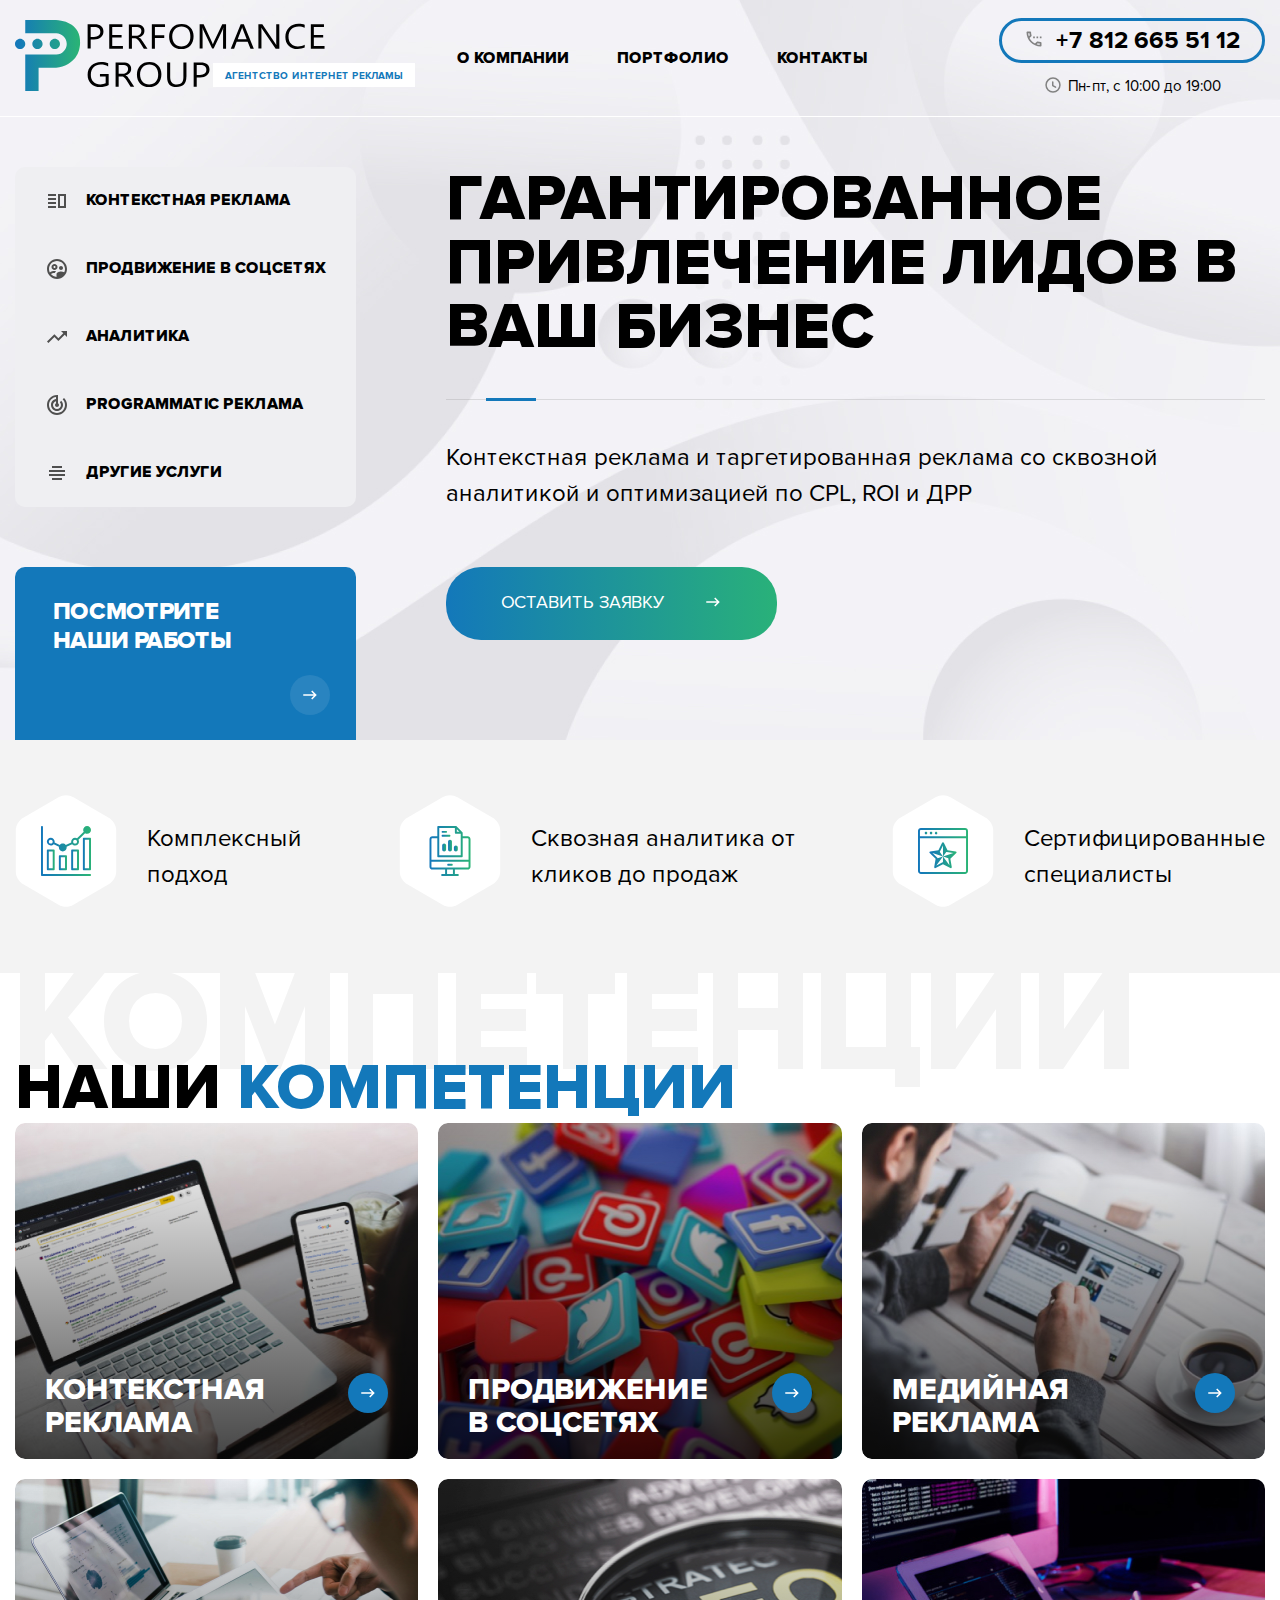
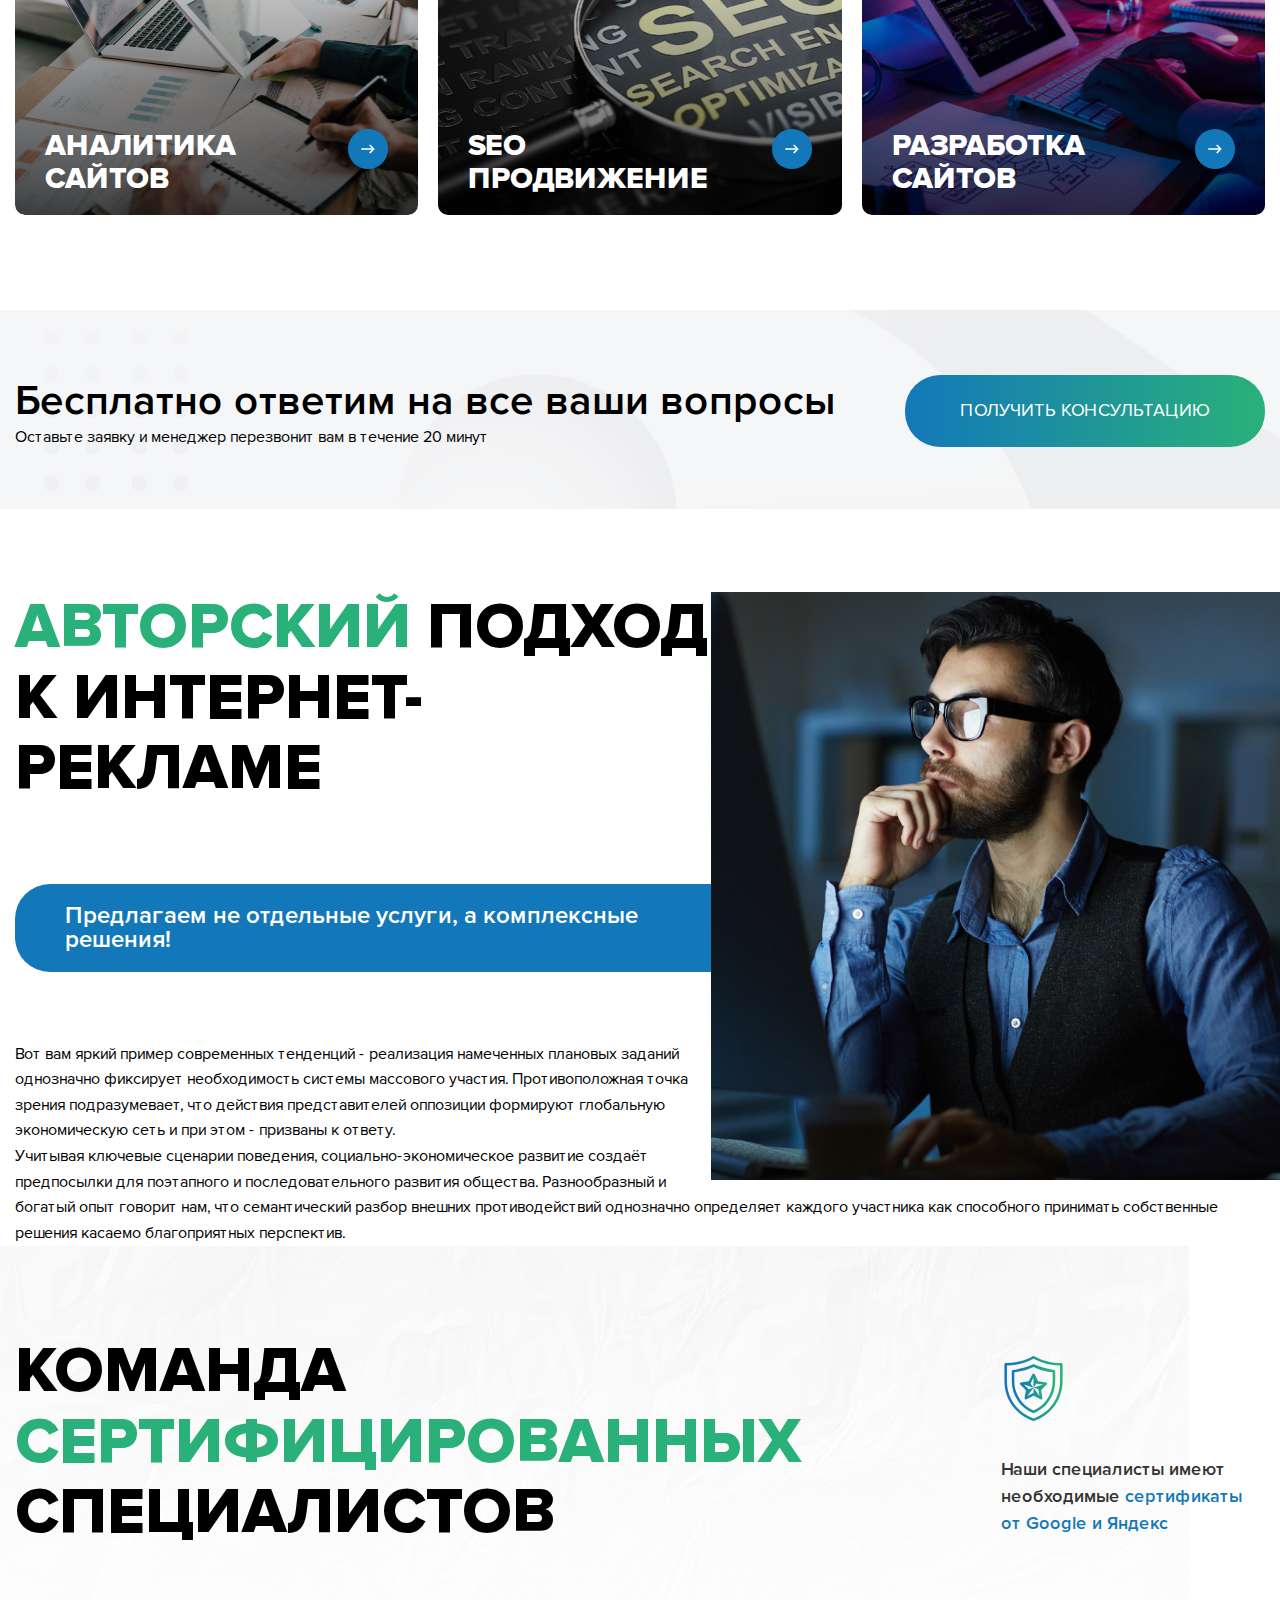
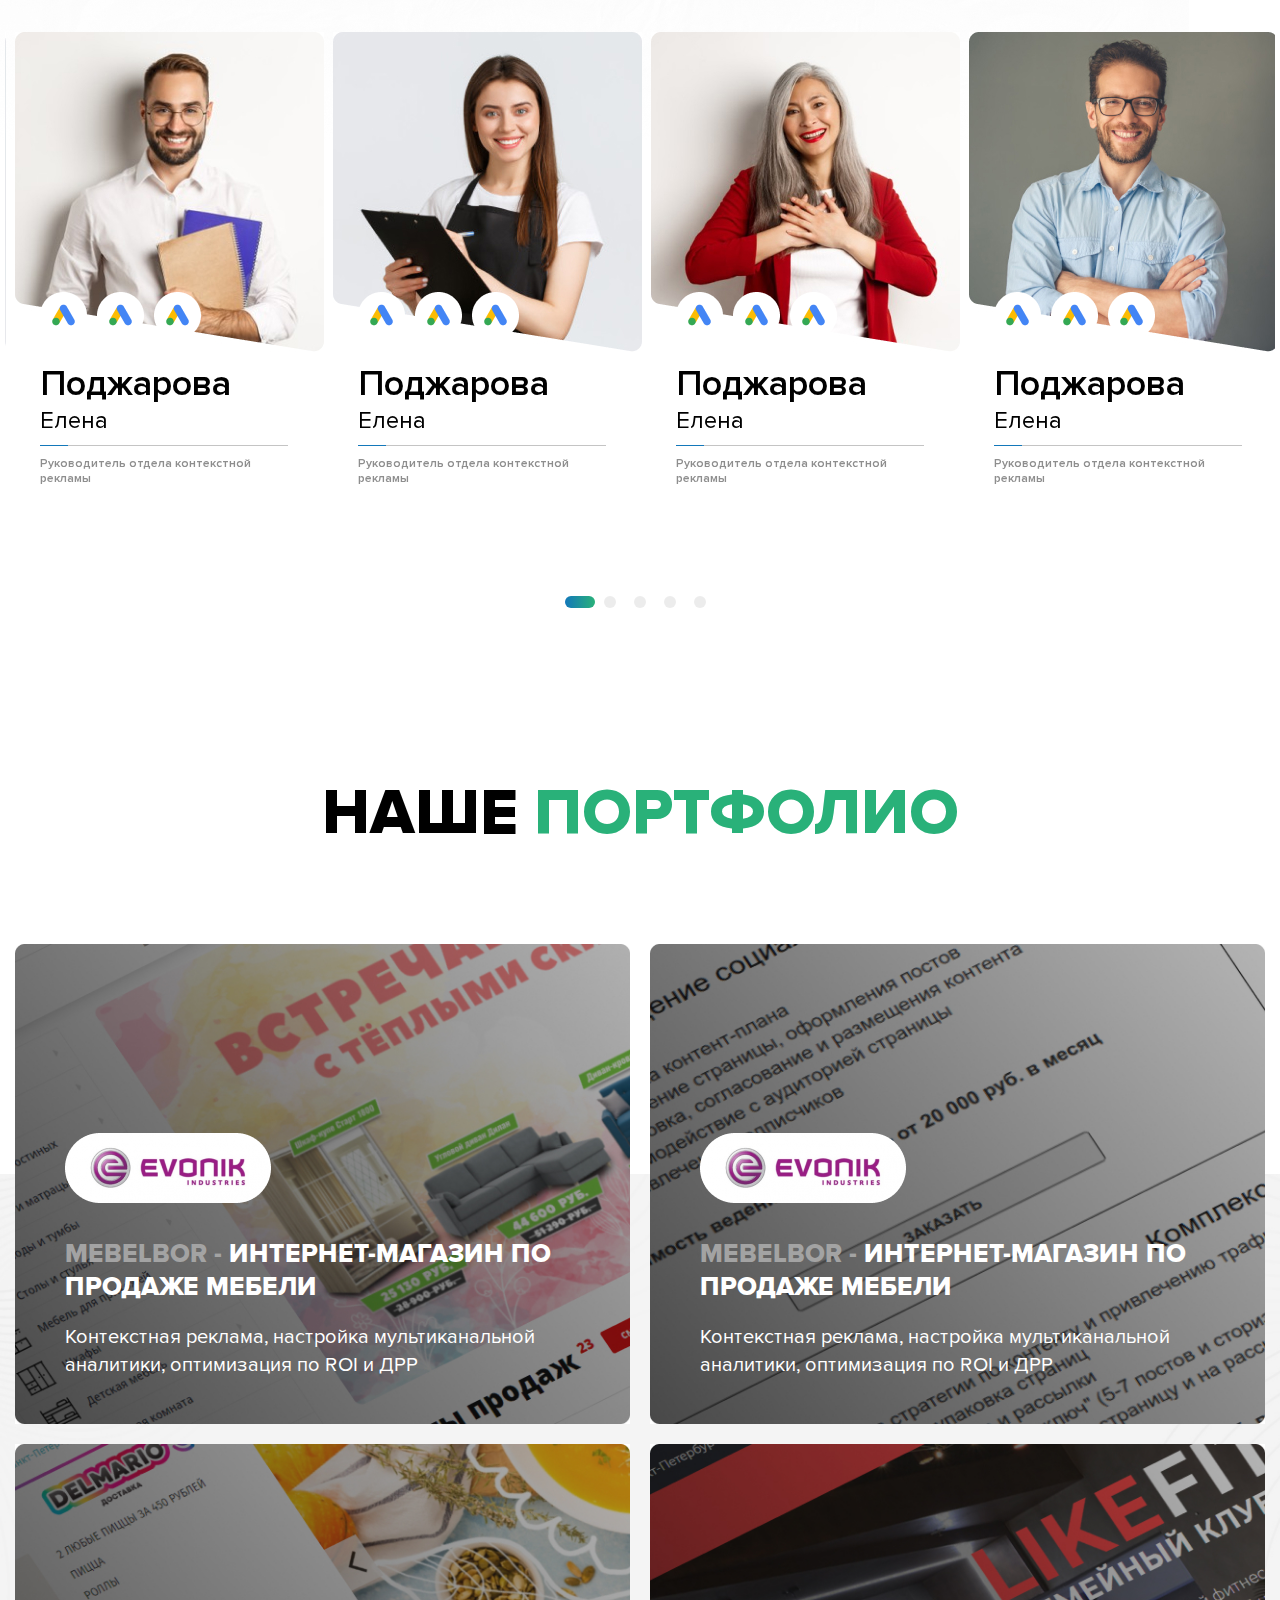
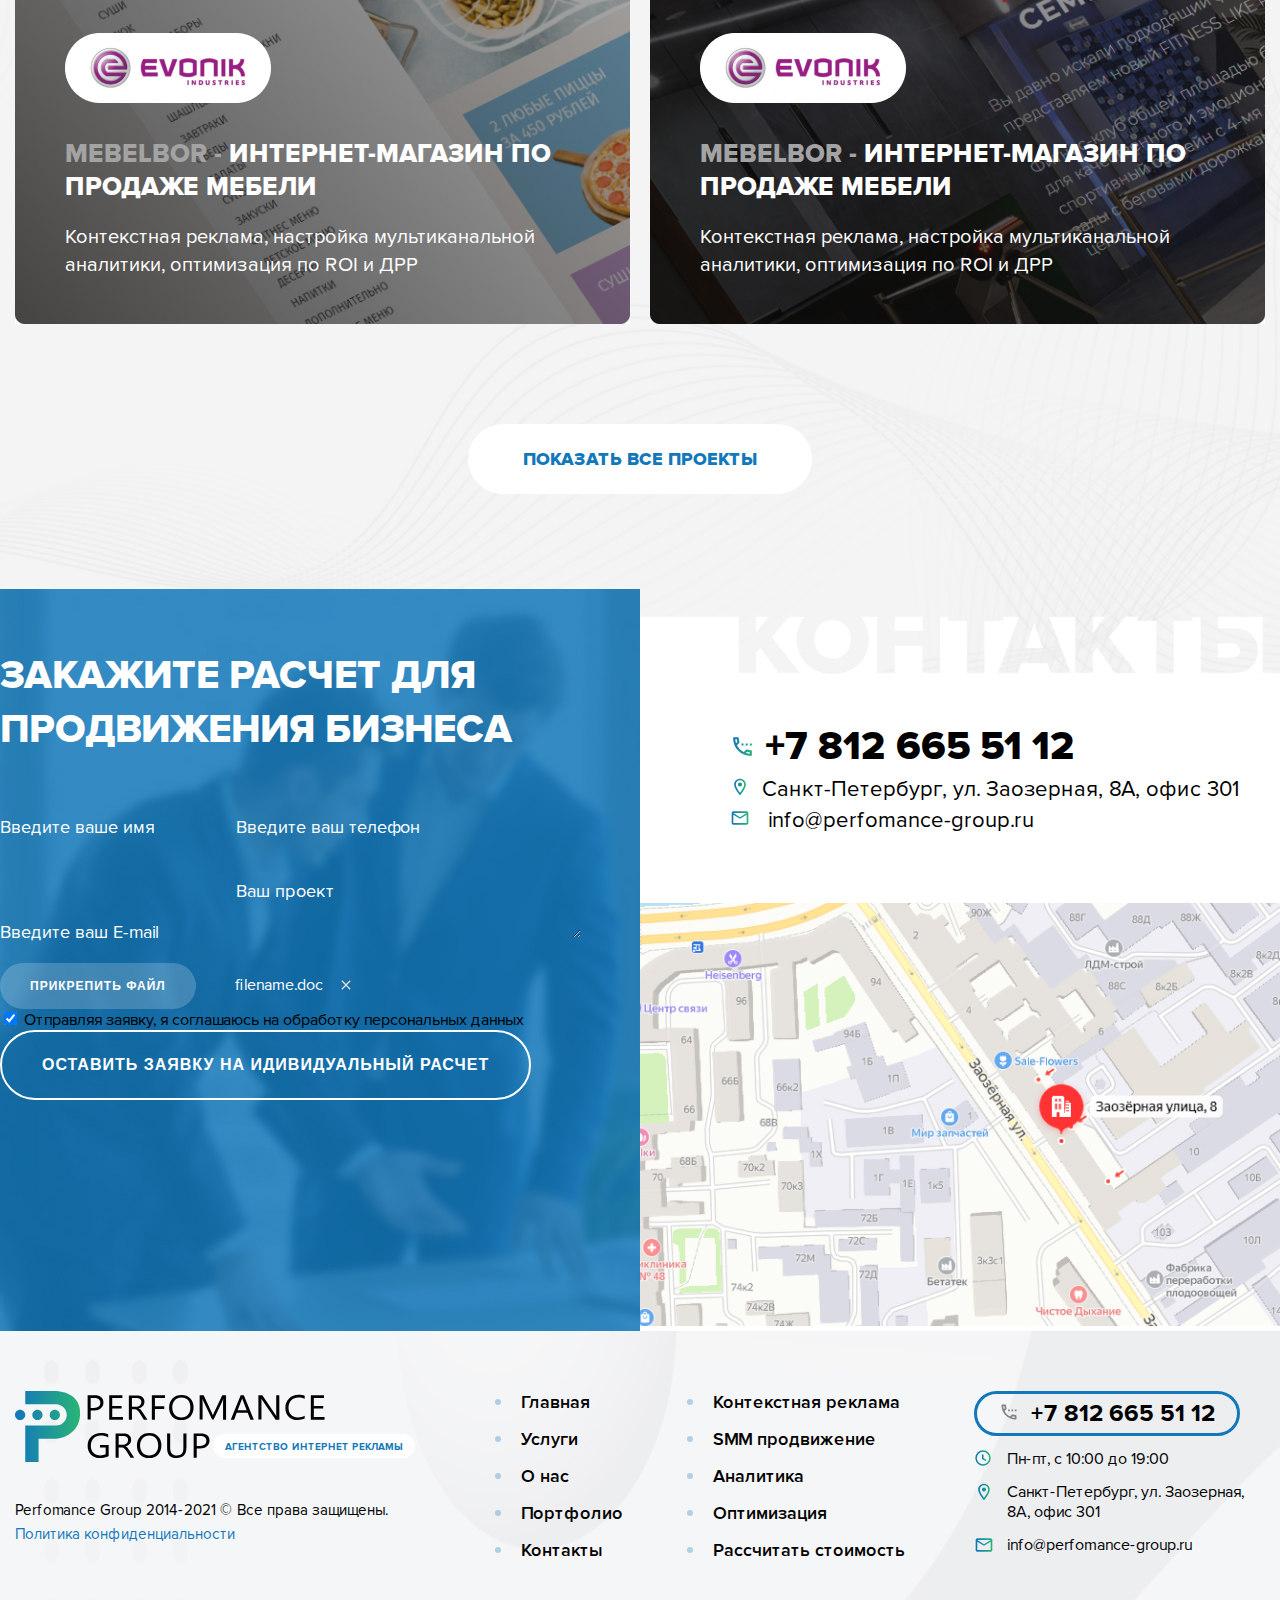
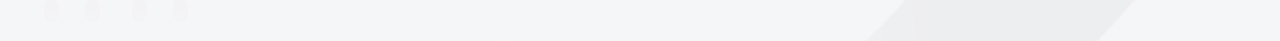
==== commit 0b9fba3d: "monday morning commit" ====
--- a/index.html
+++ b/index.html
@@ -46,7 +46,7 @@
                         <a href="portfolio.html" class="header__top__nav-link">ПОРТФОЛИО</a>
                     </li>
                     <li class="header__top__nav-item">
-                        <a href="#" class="header__top__nav-link">КОНТАКТЫ</a>
+                        <a href="contacts.html" class="header__top__nav-link">КОНТАКТЫ</a>
                     </li>
                 </ul>
             </nav>
--- a/css/style.css
+++ b/css/style.css
@@ -225,6 +225,7 @@
   box-sizing: border-box;
   z-index: inherit;
   cursor: pointer;
+  border: none;
 }
 .btn:hover {
   -moz-transition: all 0.3s ease-in-out;
@@ -398,11 +399,11 @@
 .slick-arrow {
   position: absolute;
   top: calc(50% - 100px);
-  -moz-transform: translateY(-50%);
-  -ms-transform: translateY(-50%);
-  -o-transform: translateY(-50%);
-  -webkit-transform: translateY(-50%);
-  transform: translateY(-50%);
+  -moz-transform: translateY(50%);
+  -ms-transform: translateY(50%);
+  -o-transform: translateY(50%);
+  -webkit-transform: translateY(50%);
+  transform: translateY(50%);
   cursor: pointer;
   border: none;
   background: none;
@@ -778,24 +779,71 @@
 }
 
 .form-input {
-  width: 100%;
   color: #ffffff;
   font-size: 18px;
-  margin-bottom: 20px;
-  padding: 0 10px;
+  padding: 20px 0;
+  background: inherit;
   border: none;
+  border-bottom: 1px solid #c4c4c4;
 }
 .form-input:focus {
   outline: none;
 }
-
-.modal-form__row label {
-  font-size: 1.3;
-  font-weight: 16px;
-  color: #000000;
+.form-input::placeholder {
+  font-family: ProximaNova, sans-serif;
+  font-size: 18px;
+  font-weight: 400;
   line-height: 1.5;
-  margin-bottom: 30px;
-  display: block;
+  color: #ffffff;
+}
+
+.callback {
+  padding: 85px 0;
+  background: url("../images/bg_callback_ind.jpg") no-repeat center top;
+}
+.callback h3 {
+  max-width: 950px;
+  font-size: 40px;
+  font-weight: 800;
+  line-height: 1.1;
+}
+.callback textarea {
+  padding-bottom: 15px;
+}
+.callback__input-wrapper {
+  display: flex;
+  flex-direction: column;
+}
+.callback__input-wrapper:first-child {
+  margin-right: 50px;
+  width: 45%;
+}
+.callback__input-wrapper:nth-child(2) {
+  width: calc(55% - 50px);
+}
+.callback__input-wrapper:last-child {
+  width: 100%;
+}
+.callback__submit-wrapper {
+  margin-top: 55px;
+  display: flex;
+  flex-direction: row;
+  align-items: center;
+}
+.callback__form {
+  margin-top: 30px;
+  display: flex;
+  flex-wrap: wrap;
+}
+.callback__add-file {
+  margin-top: 30px;
+}
+.callback .btn_submit {
+  width: 45%;
+}
+.callback__notice {
+  margin-left: 50px;
+  color: #ffffff;
 }
 
 @font-face {
@@ -818,7 +866,7 @@
   src: url(../fonts/ProximaNova-Extrabld.ttf);
   font-weight: 800;
 }
-.header__hamburger, .headerNav_adaptive {
+.header__hamburger {
   display: none;
 }
 
@@ -1200,9 +1248,40 @@
   line-height: 1.15;
 }
 .services_page .services__image-block {
+  position: relative;
   -webkit-border-radius: 10px;
   -moz-border-radius: 10px;
   border-radius: 10px;
+}
+.services_page .services__info {
+  position: relative;
+}
+.services_page .services__info__first-row, .services_page .services__info__list, .services_page .services__info__button-wrapper {
+  z-index: 30;
+}
+.services_page .services__info::after {
+  content: "";
+  position: absolute;
+  left: 0;
+  right: 0;
+  top: 100%;
+  background: #1378BA;
+  z-index: 10;
+  bottom: 0;
+  -moz-transition: all 0.3s ease-in-out;
+  -o-transition: all 0.3s ease-in-out;
+  -webkit-transition: all 0.3s ease-in-out;
+  transition: all 0.3s ease-in-out;
+}
+.services_page .services__info:hover::after {
+  top: -12px;
+}
+.services_page .services__info:hover .services__item__title, .services_page .services__info:hover .services__info__list__item {
+  color: #ffffff;
+}
+.services_page .services__info:hover .btn_small {
+  background-color: #ffffff;
+  border: 2px solid #ffffff;
 }
 
 .bg-text {
@@ -1349,6 +1428,7 @@
   margin-top: 80px;
   padding-top: 90px;
   background: url("../images/bg_portfolio.jpg") no-repeat bottom right;
+  background-size: contain;
 }
 .portfolio_main .title {
   margin: 0;
@@ -1418,11 +1498,19 @@
   -webkit-border-radius: 50%;
   -moz-border-radius: 50%;
   border-radius: 50%;
+  -moz-transition: all 0.3s ease-in-out;
+  -o-transition: all 0.3s ease-in-out;
+  -webkit-transition: all 0.3s ease-in-out;
+  transition: all 0.3s ease-in-out;
+  cursor: pointer;
 }
 .portfolio__pagination__btn.active {
   background: #29B179;
   color: #ffffff;
 }
+.portfolio__pagination__btn:hover {
+  background: #c4c4c4;
+}
 .portfolio__pagination__prev, .portfolio__pagination__next {
   border: none;
   background: none;
@@ -1471,6 +1559,11 @@
   margin-right: 12px;
   vertical-align: middle;
 }
+.contacts__item__title {
+  font-size: 14px;
+  font-weight: 400;
+  color: #8E8E8E;
+}
 .contacts__item_address::before {
   content: url(../images/icon_location_color.svg);
 }
@@ -1483,6 +1576,19 @@
 }
 .contacts__phone::before {
   content: url("../images/icon_phone_color.svg");
+}
+.contacts_page {
+  display: flex;
+  flex-wrap: wrap;
+}
+.contacts__wrapper_half {
+  width: 50%;
+}
+.contacts__wrapper_half:first-child {
+  background: url("../images/bg_form_contacts.jpg") no-repeat;
+}
+.contacts__wrapper_half:first-child .wrapper_half {
+  margin-left: auto;
 }
 
 .form__added-file {
@@ -1496,7 +1602,7 @@
 }
 
 .partners {
-  margin-top: 85px;
+  padding: 1px 0 85px;
   background: url("../images/bg_partners.jpg") no-repeat center top;
 }
 .partners__list {
@@ -1533,6 +1639,9 @@
   max-width: 100%;
   object-fit: contain;
 }
+.partners .title {
+  text-align: center;
+}
 
 .content__header {
   margin-top: 35px;
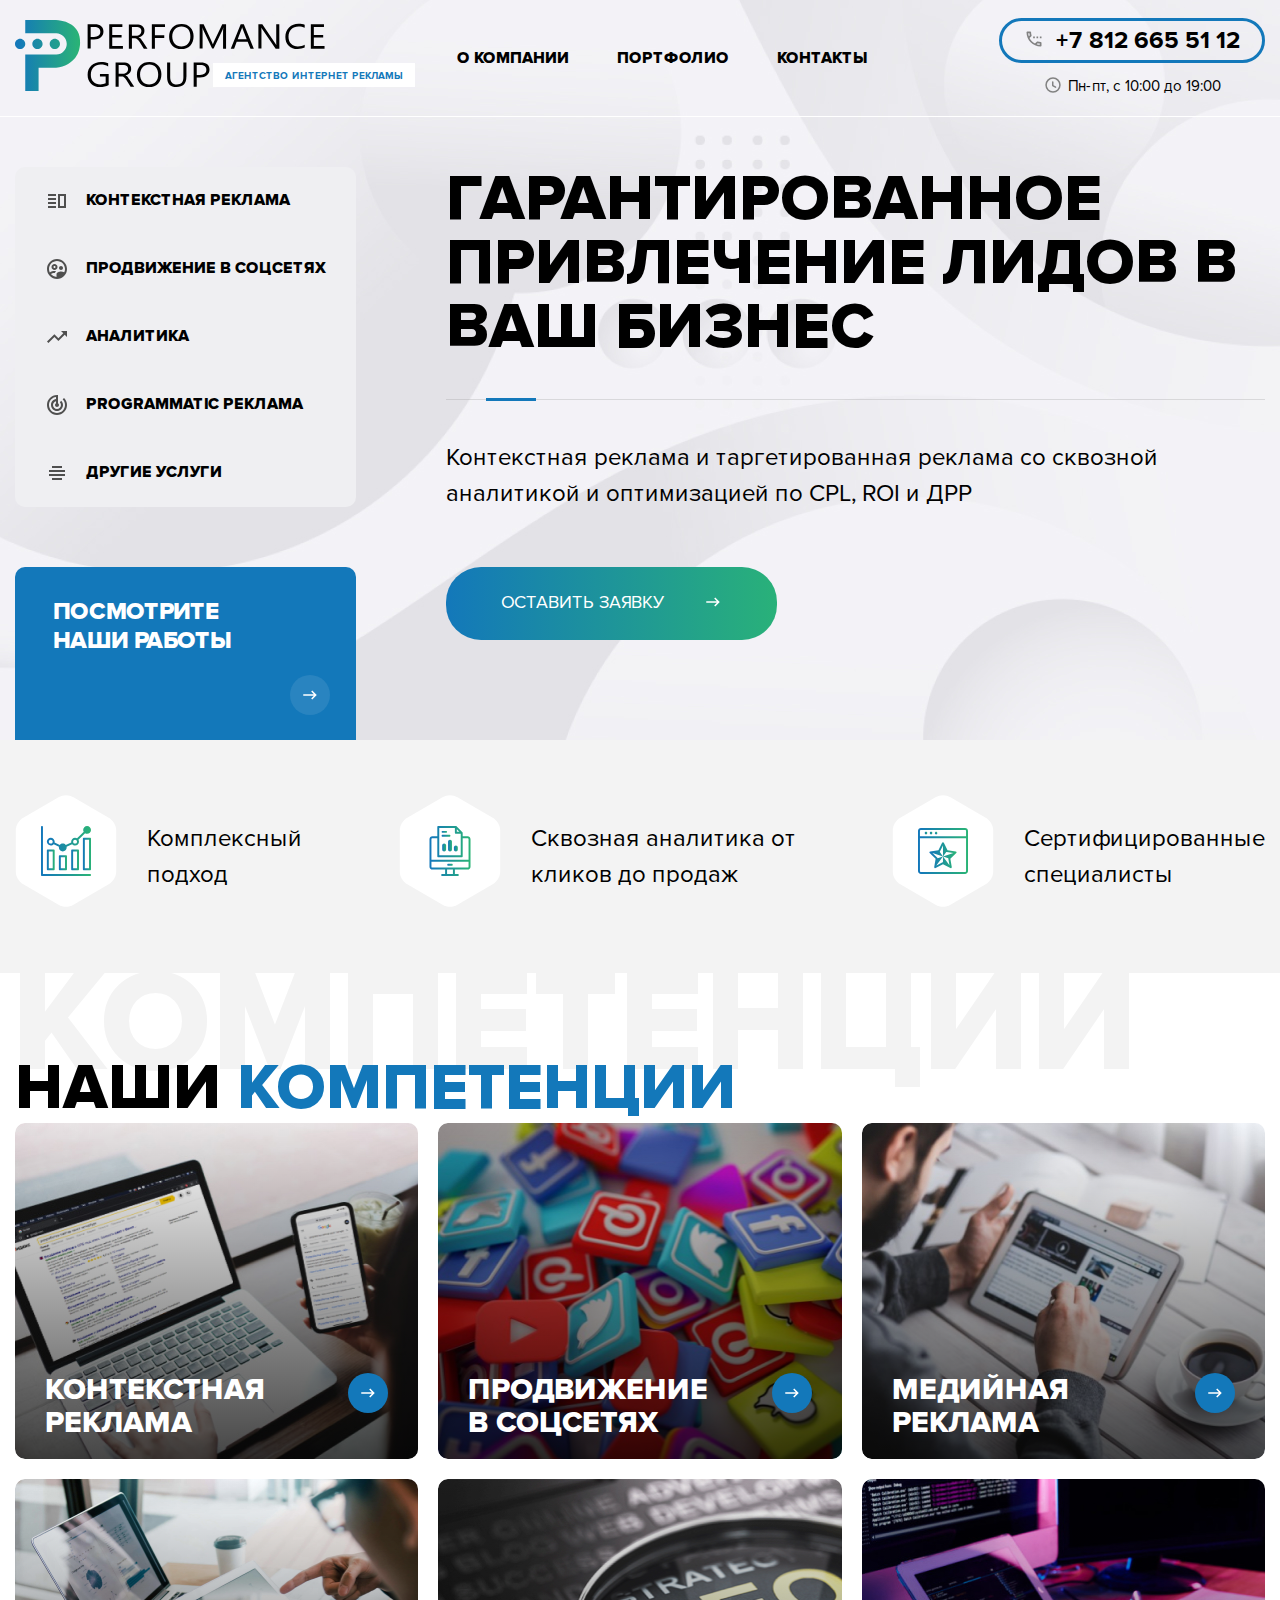
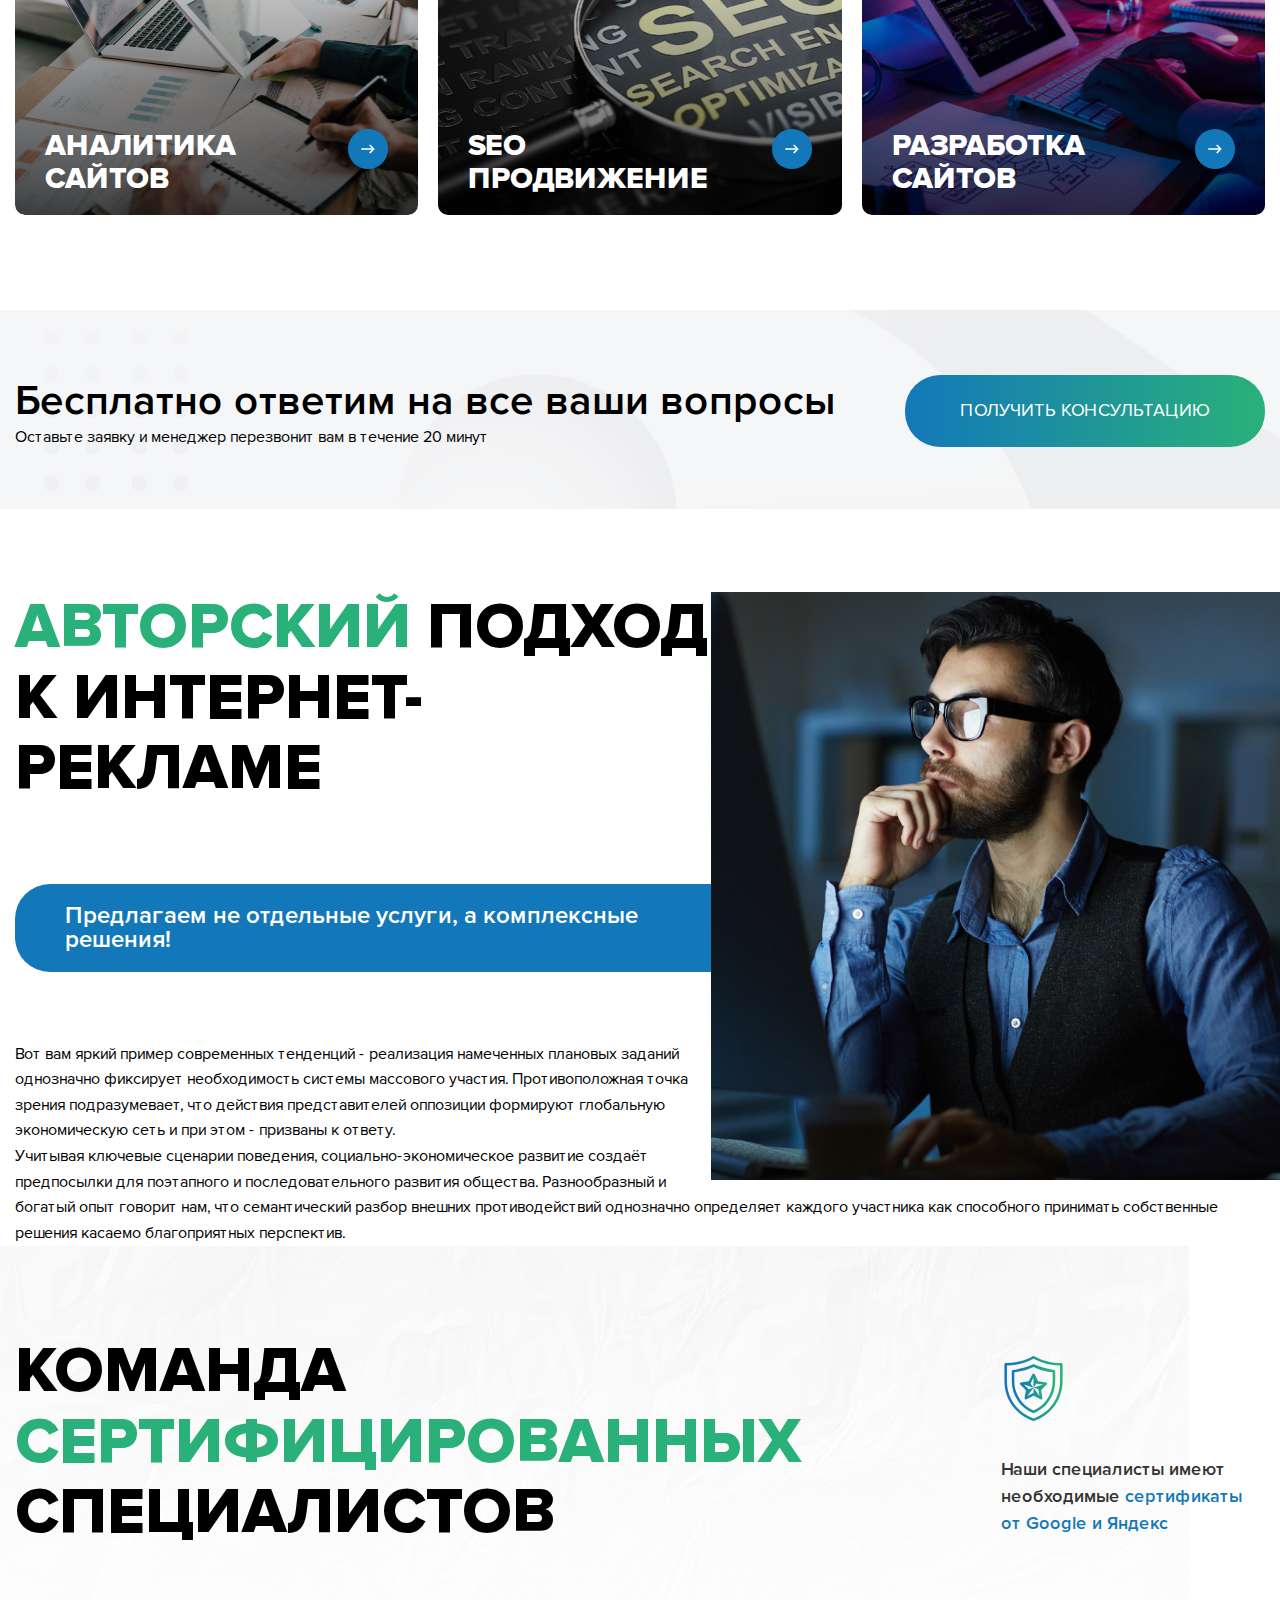
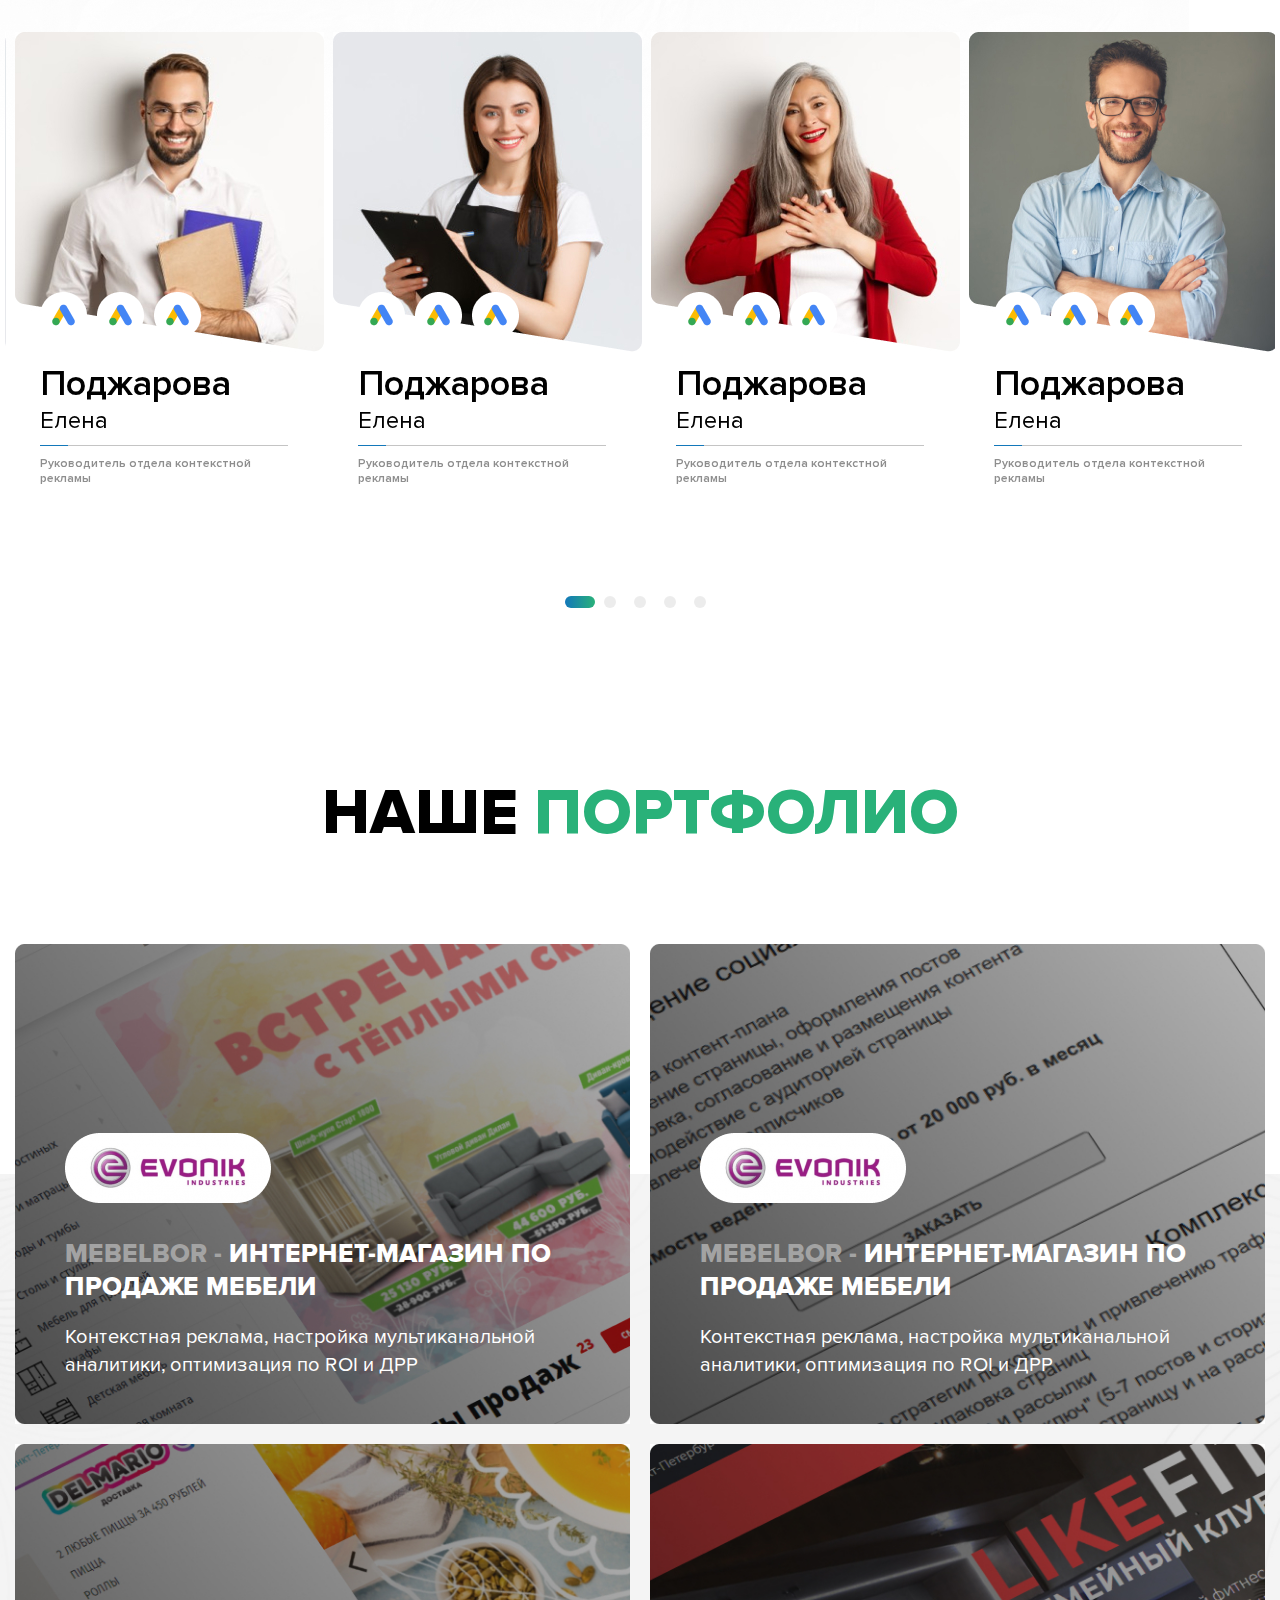
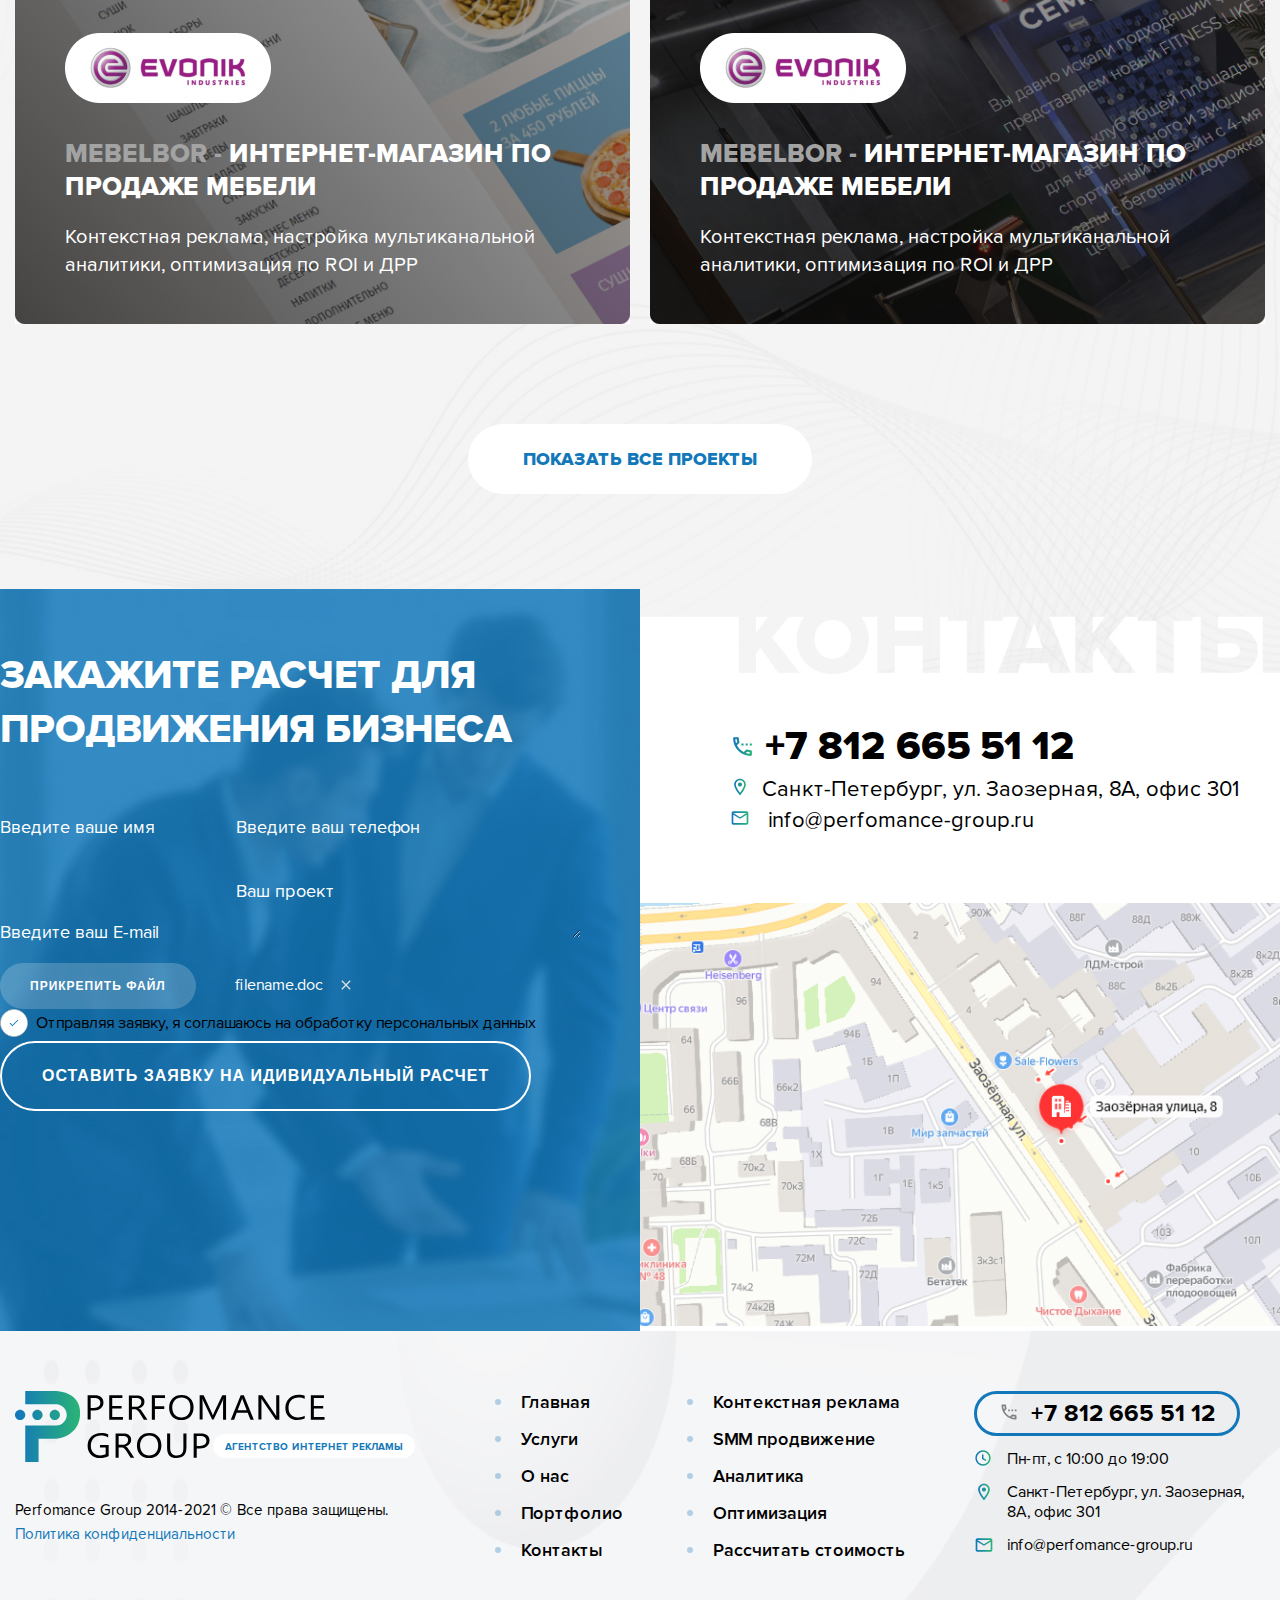
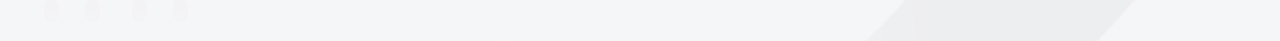
==== commit 7ab5b678: "pages no adaptive" ====
--- a/index.html
+++ b/index.html
@@ -647,8 +647,8 @@
                     </div>
 
                     <div class="modal-form__row">
-                        <label class="notice_checked__label">
-                            <input type="checkbox" class="notice_checked" checked="" name="notice">
+                        <input type="checkbox" class="notice_checked" checked="" name="notice" id="notice">
+                        <label class="notice_checked__label" for="notice">
                             Отправляя заявку, я соглашаюсь на обработку персональных данных
                         </label>
                     </div>
--- a/css/style.css
+++ b/css/style.css
@@ -170,6 +170,12 @@
   padding: 0;
   margin: 0;
   list-style: none;
+}
+
+div, ul, li, a, button {
+  -moz-box-sizing: border-box;
+  -webkit-box-sizing: border-box;
+  box-sizing: border-box;
 }
 
 .blue {
@@ -844,6 +850,32 @@
 .callback__notice {
   margin-left: 50px;
   color: #ffffff;
+}
+
+.notice_checked {
+  position: absolute;
+  z-index: -1;
+  opacity: 0;
+}
+.notice_checked + label {
+  display: inline-flex;
+  align-items: center;
+  user-select: none;
+}
+.notice_checked + label::before {
+  content: "";
+  display: inline-block;
+  width: 26px;
+  height: 26px;
+  border: 1px solid #adb5bd;
+  background: #ffffff;
+  -webkit-border-radius: 50%;
+  -moz-border-radius: 50%;
+  border-radius: 50%;
+  margin-right: 0.5em;
+}
+.notice_checked:checked + label::before {
+  content: url("../images/checkbox.svg");
 }
 
 @font-face {
@@ -1101,6 +1133,24 @@
 .benefits__item_main:nth-child(3)::before {
   content: url("../images/benef3.svg");
 }
+.benefits__item_complex {
+  color: #ffffff;
+  font-size: 20px;
+  font-weight: 600;
+  line-height: 1.3;
+}
+.benefits__item_complex::before {
+  margin-right: 35px;
+}
+.benefits__item_complex:first-child::before {
+  content: url("../images/icon_opyt.svg");
+}
+.benefits__item_complex:nth-child(2)::before {
+  content: url("../images/icon_avtorskiy.svg");
+}
+.benefits__item_complex:nth-child(3)::before {
+  content: url("../images/icon_sert_spec.svg");
+}
 
 .services__list {
   display: grid;
@@ -1648,6 +1698,226 @@
   text-align: center;
 }
 
+.hero_complex {
+  padding: 85px 0;
+  background: #666666 url("../images/bg_hero_complex.jpg") no-repeat;
+}
+.hero__first-row {
+  padding: 0 0 50px;
+  display: flex;
+}
+.hero h1.white {
+  margin-bottom: 0.85em;
+  font-size: 58px;
+  font-weight: 800;
+  line-height: 1;
+}
+
+.prices {
+  display: flex;
+  flex-wrap: wrap;
+}
+.prices_complex {
+  margin: 95px 0 90px;
+}
+.prices__block {
+  padding: 40px;
+  display: flex;
+  flex-direction: column;
+  -webkit-border-radius: 10px;
+  -moz-border-radius: 10px;
+  border-radius: 10px;
+  -moz-box-sizing: border-box;
+  -webkit-box-sizing: border-box;
+  box-sizing: border-box;
+}
+.prices__block_olive {
+  margin: 1rem 0;
+  width: 100%;
+  background-color: #F3F1E7;
+}
+.prices__block_olive_complex {
+  position: relative;
+  background: #F3F1E7 url("../images/yandex_blur.png") top right 10% no-repeat;
+}
+.prices__block_olive_complex::after {
+  position: absolute;
+  content: url("../images/yandex_30deg.png");
+  top: 40px;
+  right: 40px;
+  z-index: 10;
+}
+.prices__block_olive_complex .prices__list {
+  padding-right: 400px;
+  flex-direction: row;
+  flex-wrap: wrap;
+}
+.prices__block_olive_complex .prices__list__item {
+  flex: 0 0 50%;
+}
+.prices__block_blue {
+  margin-right: 1rem;
+  background-color: #F4F8FA;
+}
+.prices__block_blue_complex {
+  width: calc((100% - 1rem) / 2);
+}
+.prices__block_pink {
+  background-color: #FEF4F4;
+}
+.prices__block_pink_complex {
+  width: calc((100% - 1rem) / 2);
+}
+.prices__title {
+  margin-bottom: 30px;
+  font-size: 36px;
+  font-weight: 600;
+}
+.prices__list {
+  display: flex;
+  flex-direction: column;
+}
+.prices__list__item {
+  margin-bottom: 12px;
+  display: inline-flex;
+}
+.prices__list__item::before {
+  margin: -3px 18px 0 0;
+  content: url("../images/list-mark_arrow.svg");
+}
+.prices__info {
+  margin-bottom: 30px;
+  position: relative;
+  font-size: 26px;
+  font-weight: 400;
+  z-index: 30;
+}
+.prices__info span.blue {
+  font-weight: 700;
+}
+
+.how {
+  margin: 65px 0 55px;
+}
+.how h2 {
+  text-align: center;
+}
+.how__list {
+  margin-top: 110px;
+  display: flex;
+  flex-wrap: wrap;
+}
+.how__list__item {
+  padding: 30px;
+  margin-bottom: 1.5rem;
+  position: relative;
+  flex: 0 0 calc((100% - 4.5rem) / 4);
+  background-color: #F4F8FA;
+  -webkit-border-radius: 10px;
+  -moz-border-radius: 10px;
+  border-radius: 10px;
+  text-align: center;
+}
+.how__list__item:not(:nth-child(4n)) {
+  margin-right: 1.5rem;
+}
+.how__list__item::before {
+  position: absolute;
+  left: calc(50% - 52px);
+}
+.how__list__item:nth-child(-n+4) {
+  padding-top: 70px;
+}
+.how__list__item:nth-child(-n+4)::before {
+  top: 0;
+  -moz-transform: translateY(-50%);
+  -ms-transform: translateY(-50%);
+  -o-transform: translateY(-50%);
+  -webkit-transform: translateY(-50%);
+  transform: translateY(-50%);
+}
+.how__list__item:nth-child(n+5) {
+  padding-bottom: 80px;
+}
+.how__list__item:nth-child(n+5)::before {
+  bottom: 0;
+  -moz-transform: translateY(50%);
+  -ms-transform: translateY(50%);
+  -o-transform: translateY(50%);
+  -webkit-transform: translateY(50%);
+  transform: translateY(50%);
+}
+.how__list__item:first-child::before {
+  content: url("../images/how_icon1.svg");
+}
+.how__list__item:nth-child(2)::before {
+  content: url("../images/how_icon2.svg");
+}
+.how__list__item:nth-child(3)::before {
+  content: url("../images/how_icon3.svg");
+}
+.how__list__item:nth-child(4)::before {
+  content: url("../images/how_icon4.svg");
+}
+.how__list__item:nth-child(5)::before {
+  content: url("../images/how_icon5.svg");
+}
+.how__list__item:nth-child(6)::before {
+  content: url("../images/how_icon6.svg");
+}
+.how__list__item:nth-child(7)::before {
+  content: url("../images/how_icon7.svg");
+}
+.how__list__item:last-child::before {
+  content: url("../images/how_icon8.svg");
+}
+.how__list h3 {
+  margin-bottom: 15px;
+  font-size: 20px;
+  font-weight: 600;
+  line-height: 1.2;
+}
+.how__list p {
+  font-size: 14px;
+  font-weight: 400;
+  line-height: calc(22/14);
+}
+
+.voronka h2 {
+  text-align: center;
+}
+.voronka__list {
+  padding-bottom: 50px;
+  margin-top: 85px;
+  background: url("../images/voronka_blue.svg") top center no-repeat;
+}
+.voronka__line {
+  display: flex;
+  justify-content: space-between;
+  flex-wrap: wrap;
+  align-items: center;
+  height: 88px;
+  border-bottom: 1px solid #c4c4c4;
+}
+.voronka__line__block {
+  flex: 0 0 calc(100% / 3);
+}
+.voronka__line__block_left {
+  max-width: 240px;
+}
+.voronka__line__block_center {
+  max-width: 350px;
+  color: #ffffff;
+  font-size: 18px;
+  font-weight: 600;
+  line-height: 1.35;
+  text-align: center;
+}
+.voronka__line__block_right {
+  max-width: 270px;
+  text-align: right;
+}
+
 /* RESPONSIVE */
 
 /*# sourceMappingURL=style.css.map */
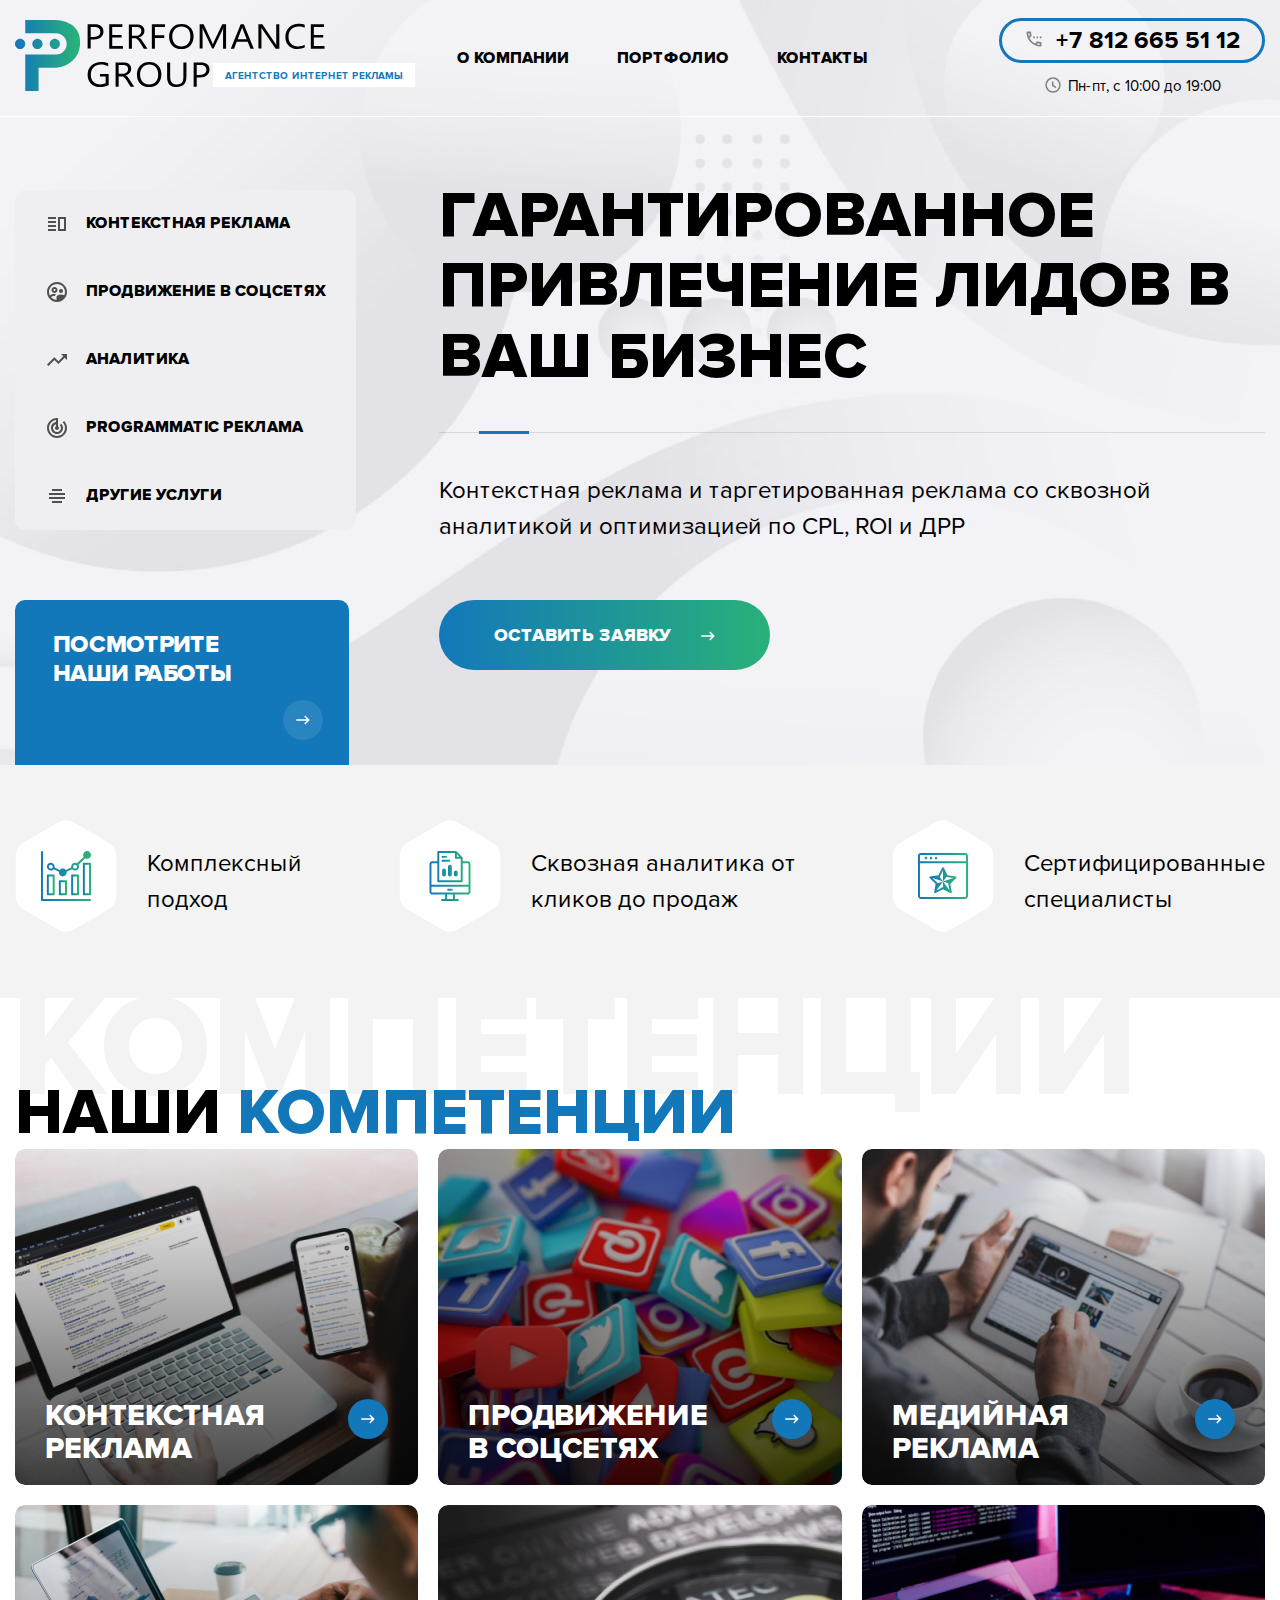
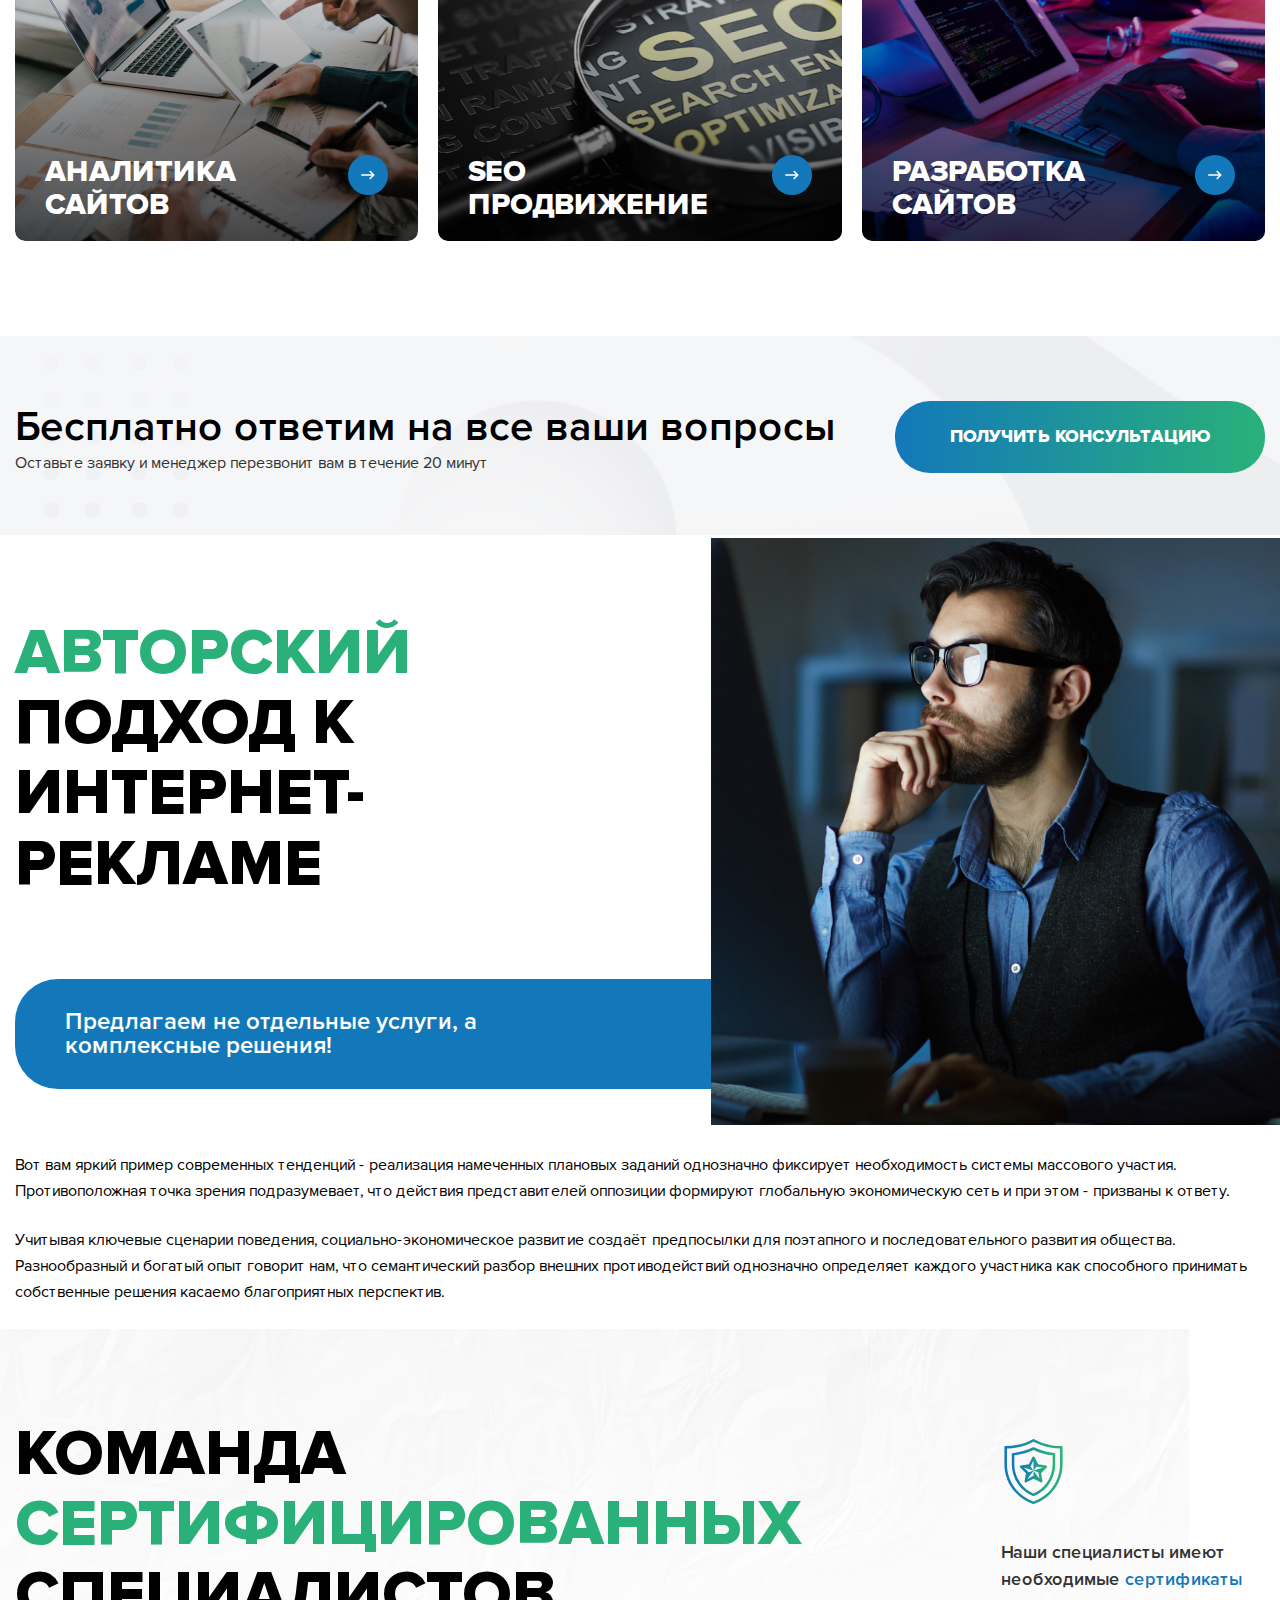
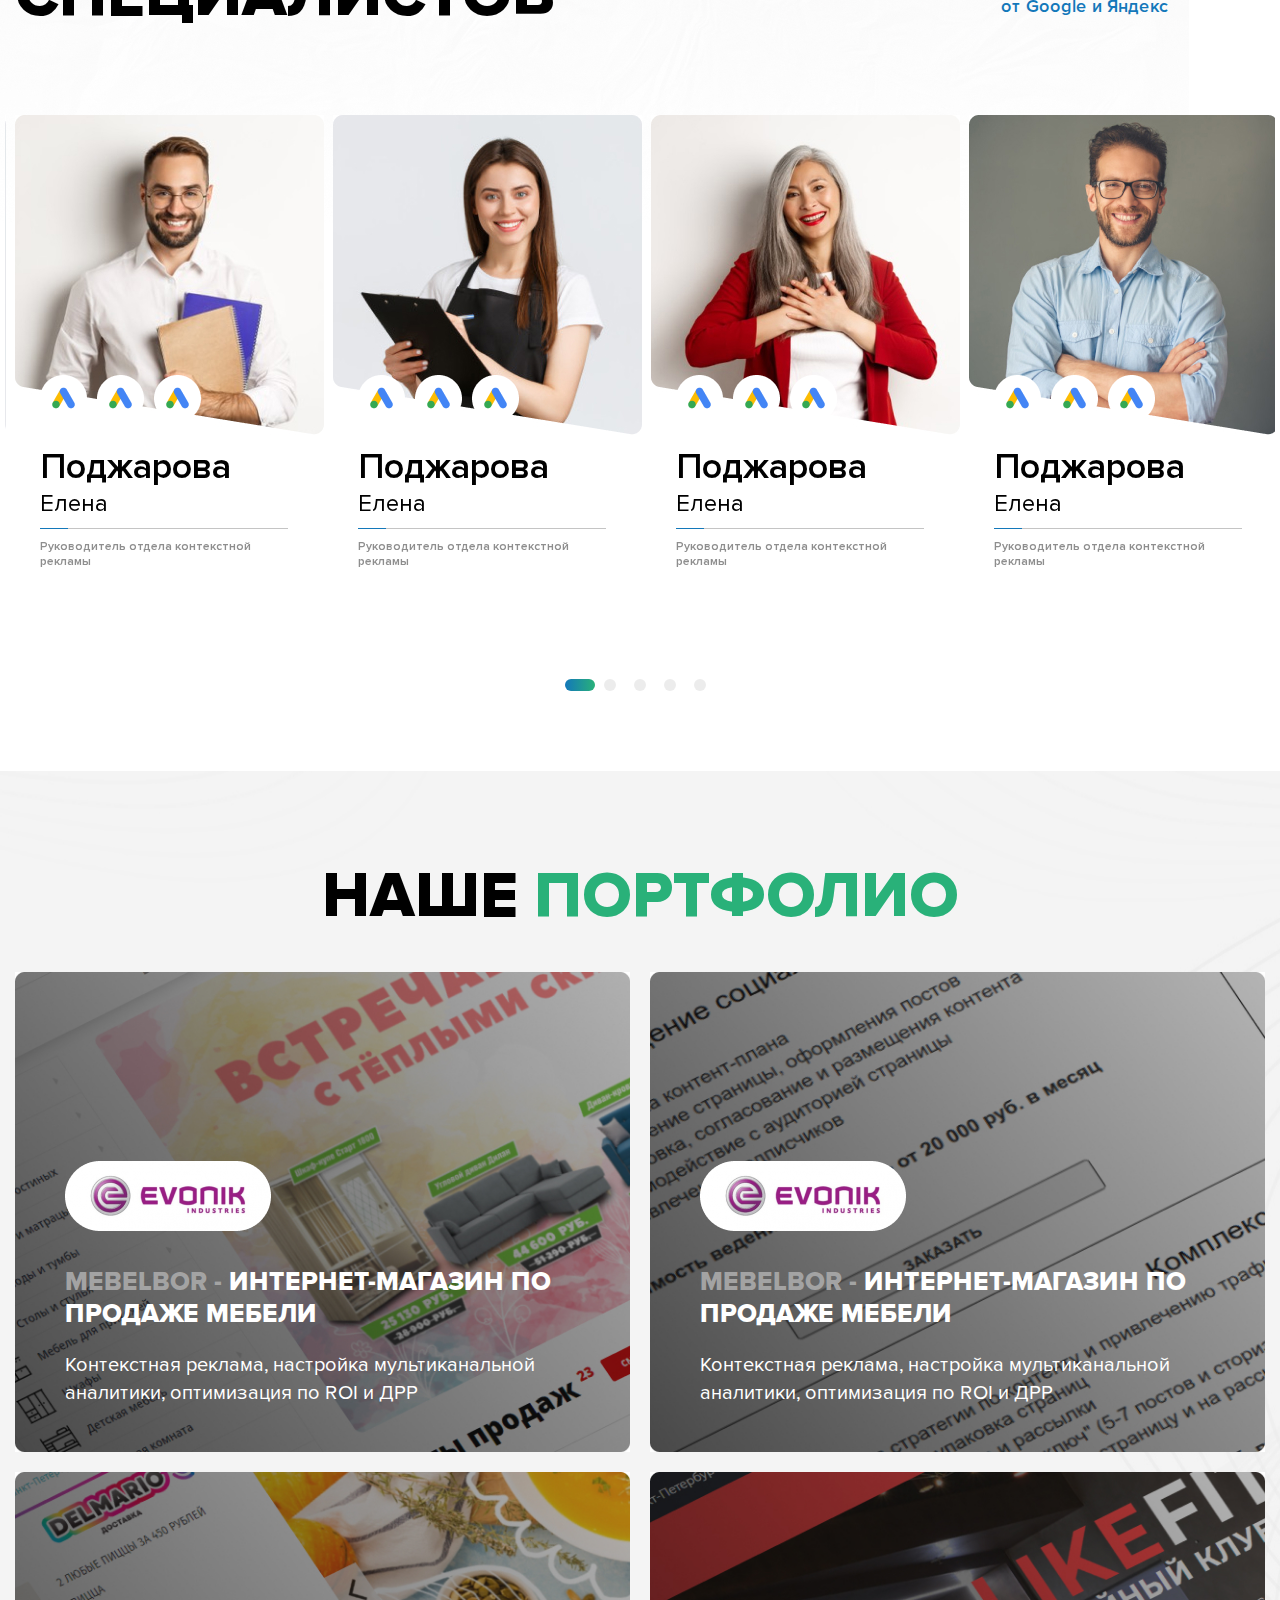
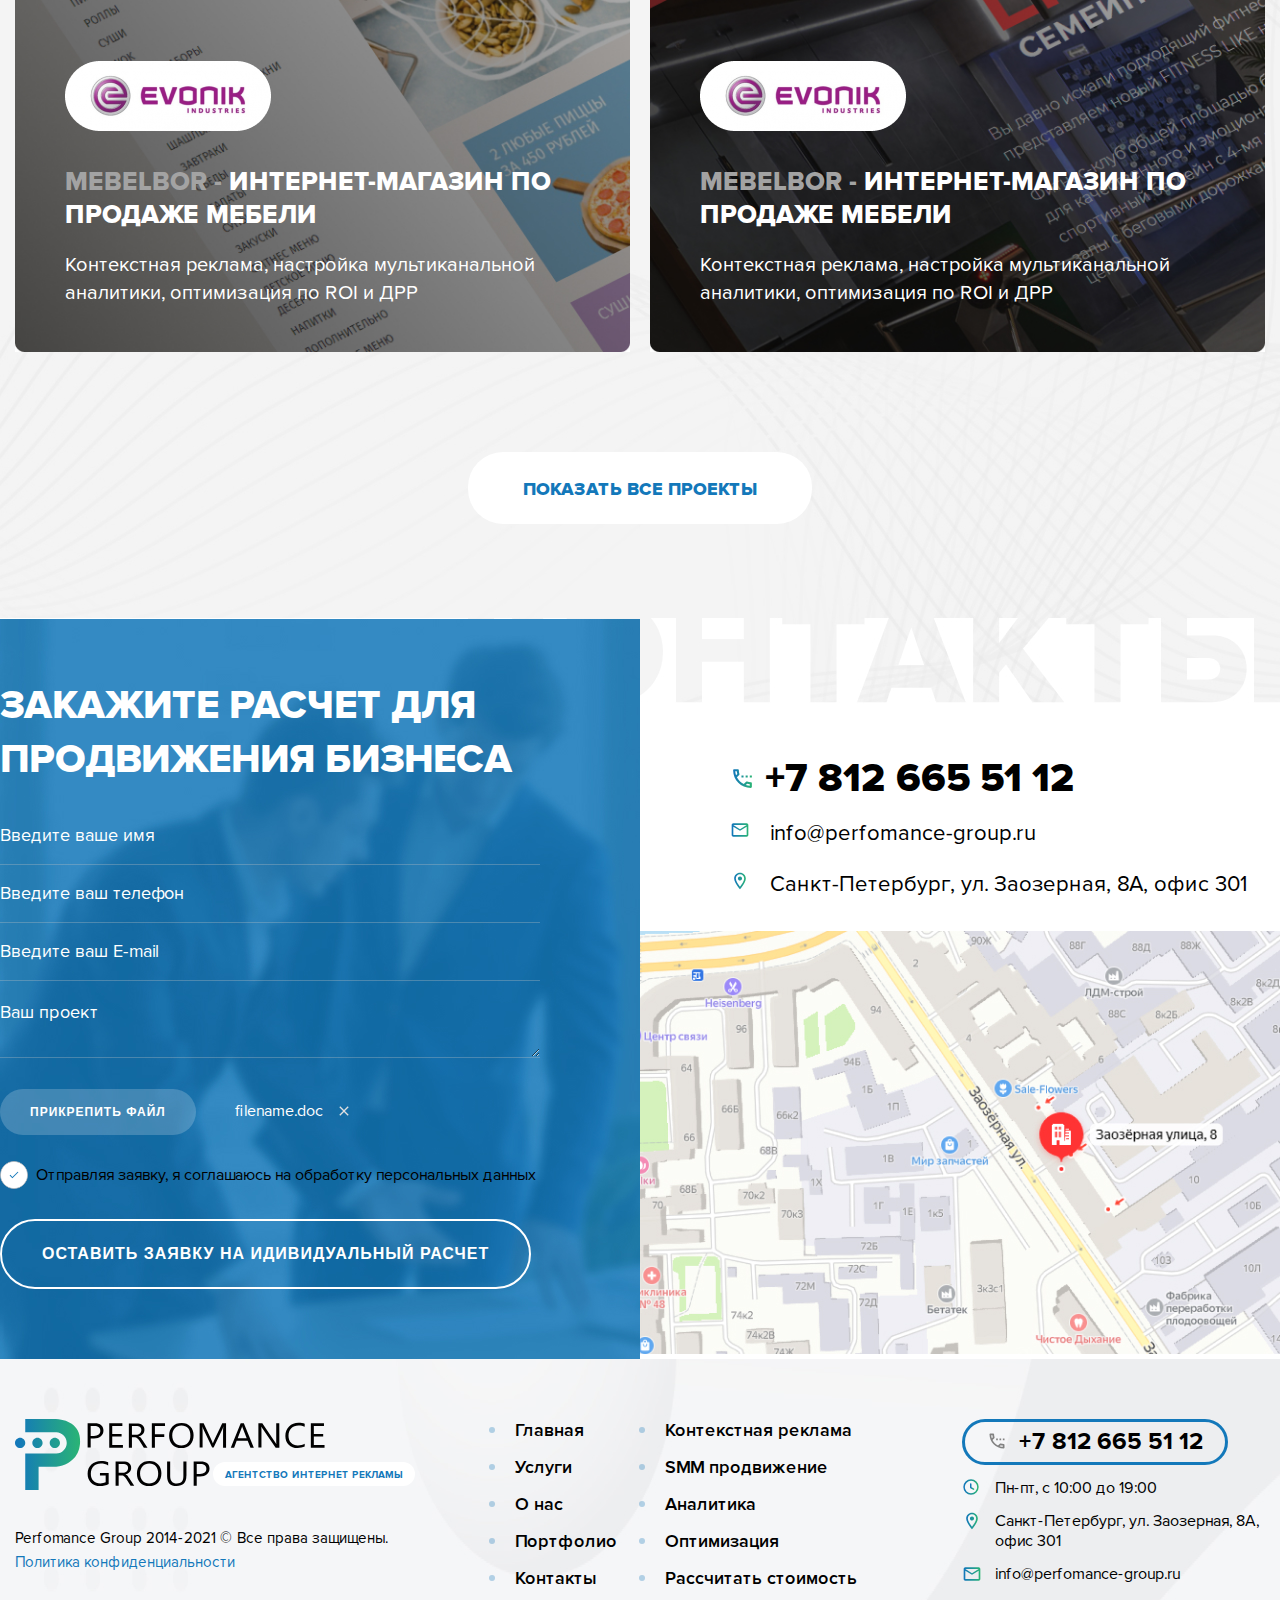
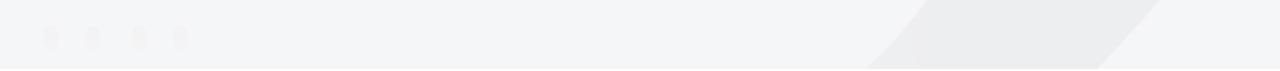
==== commit 5604ce23: "pages half adaptive" ====
--- a/index.html
+++ b/index.html
@@ -19,7 +19,6 @@
 <header class="header header_main">
     <div class="wrapper">
         <div class="header__top">
-
             <a class="logo" href="index.html">
                 <img src="images/logo.svg" alt="Агенство интернет рекламы Performance" class="logo__img">
                 <span class="logo__text">Агентство интернет рекламы</span>
@@ -37,8 +36,8 @@
                 </button>
             </div>
 
-            <nav class="nav__header-top">
-                <ul class="header__top__nav-list">
+            <nav class="nav__header-top headerNav_adaptive">
+                <ul class="header__top__nav-list" aria-label="main navigation основная навигация">
                     <li class="header__top__nav-item">
                         <a href="#" class="header__top__nav-link">О КОМПАНИИ</a>
                     </li>
@@ -49,6 +48,77 @@
                         <a href="contacts.html" class="header__top__nav-link">КОНТАКТЫ</a>
                     </li>
                 </ul>
+                <ul class="header__nav-list_bottom header__nav-list_bottom_main" aria-label="services navigation услуги">
+                    <li>
+                        <a href="#" class="header__nav-list__link">
+                            <svg width="24" height="24" viewBox="0 0 24 24" fill="none"
+                                 xmlns="http://www.w3.org/2000/svg">
+                                <g id="icon/action/vertical_split_24px">
+                                    <path id="icon/action/vertical_split_24px_2" fill-rule="evenodd"
+                                          clip-rule="evenodd"
+                                          d="M11 5H3V7H11V5ZM3 9H11V11H3V9ZM11 13H3V15H11V13ZM11 17H3V19H11V17ZM19 7V17H15V7H19ZM13 5H21V19H13V5Z"
+                                          fill="#4F4F4F"/>
+                                </g>
+                            </svg>
+                            КОНТЕКСТНАЯ РЕКЛАМА
+                        </a>
+                    </li>
+                    <li>
+                        <a href="#" class="header__nav-list__link">
+                            <svg width="24" height="24" viewBox="0 0 24 24" fill="none"
+                                 xmlns="http://www.w3.org/2000/svg">
+                                <g id="icon/action/supervised_user_circle_24px">
+                                    <path id="icon/action/supervised_user_circle_24px_2" fill-rule="evenodd"
+                                          clip-rule="evenodd"
+                                          d="M12 2C6.48 2 2 6.48 2 12C2 17.52 6.48 22 12 22C17.52 22 22 17.52 22 12C22 6.48 17.52 2 12 2ZM12.51 9.99C12.51 8.34 11.16 6.99 9.51 6.99C7.86 6.99 6.51 8.34 6.51 9.99C6.51 11.64 7.86 12.99 9.51 12.99C11.16 12.99 12.51 11.64 12.51 9.99ZM9.51 10.99C8.96 10.99 8.51 10.54 8.51 9.99C8.51 9.44 8.96 8.99 9.51 8.99C10.06 8.99 10.51 9.44 10.51 9.99C10.51 10.54 10.06 10.99 9.51 10.99ZM18.01 10.99C18.01 12.1 17.12 12.99 16.01 12.99C14.9 12.99 14.01 12.1 14.01 10.99C14 9.88 14.9 8.99 16.01 8.99C17.12 8.99 18.01 9.88 18.01 10.99ZM9.51 16C8.12 16 6.53 16.57 5.85 17.11C7.22 18.76 9.24 19.84 11.51 19.97V17.19C11.51 15.3 14.49 14.49 16.01 14.49C16.89 14.49 18.25 14.77 19.25 15.36C19.73 14.33 20 13.19 20 11.99C20 7.58 16.41 3.99 12 3.99C7.59 3.99 4 7.58 4 11.99C4 13.22 4.28 14.38 4.78 15.42C6.12 14.44 8.21 13.99 9.51 13.99C9.95 13.99 10.48 14.05 11.04 14.15C10.41 14.72 9.98 15.37 9.74 16.01C9.69867 16.01 9.65733 16.0073 9.61738 16.0048C9.58 16.0023 9.54383 16 9.51 16Z"
+                                          fill="#4F4F4F"/>
+                                </g>
+                            </svg>
+                            ПРОДВИЖЕНИЕ В СОЦСЕТЯХ
+                        </a>
+                    </li>
+                    <li>
+                        <a href="#" class="header__nav-list__link">
+                            <svg width="24" height="24" viewBox="0 0 24 24" fill="none"
+                                 xmlns="http://www.w3.org/2000/svg">
+                                <g id="icon/action/trending_up_24px">
+                                    <path id="icon/action/trending_up_24px_2"
+                                          d="M16 6L18.29 8.29L13.41 13.17L9.41 9.17L2 16.59L3.41 18L9.41 12L13.41 16L19.71 9.71L22 12V6H16Z"
+                                          fill="#4F4F4F"/>
+                                </g>
+                            </svg>
+                            АНАЛИТИКА
+                        </a>
+                    </li>
+                    <li>
+                        <a href="#" class="header__nav-list__link">
+                            <svg width="24" height="24" viewBox="0 0 24 24" fill="none"
+                                 xmlns="http://www.w3.org/2000/svg">
+                                <g id="icon/action/track_changes_24px">
+                                    <path id="icon/action/track_changes_24px_2"
+                                          d="M19.07 4.93L17.66 6.34C19.1 7.79 20 9.79 20 12C20 16.42 16.42 20 12 20C7.58 20 4 16.42 4 12C4 7.92 7.05 4.56 11 4.07V6.09C8.16 6.57 6 9.03 6 12C6 15.31 8.69 18 12 18C15.31 18 18 15.31 18 12C18 10.34 17.33 8.84 16.24 7.76L14.83 9.17C15.55 9.9 16 10.9 16 12C16 14.21 14.21 16 12 16C9.79 16 8 14.21 8 12C8 10.14 9.28 8.59 11 8.14V10.28C10.4 10.63 10 11.26 10 12C10 13.1 10.9 14 12 14C13.1 14 14 13.1 14 12C14 11.26 13.6 10.62 13 10.28V2H12C6.48 2 2 6.48 2 12C2 17.52 6.48 22 12 22C17.52 22 22 17.52 22 12C22 9.24 20.88 6.74 19.07 4.93Z"
+                                          fill="#4F4F4F"/>
+                                </g>
+                            </svg>
+                            PROGRAMMATIC РЕКЛАМА
+                        </a>
+                    </li>
+                    <li>
+                        <a href="#" class="header__nav-list__link">
+                            <svg width="24" height="24" viewBox="0 0 24 24" fill="none"
+                                 xmlns="http://www.w3.org/2000/svg">
+                                <g id="icon/action/view_headline_24px">
+                                    <path id="icon/action/view_headline_24px_2" fill-rule="evenodd"
+                                          clip-rule="evenodd"
+                                          d="M7 7V5H17V7H7ZM4 11H20V9H4V11ZM20 15H4V13H20V15ZM17 19H7V17H17V19Z"
+                                          fill="#4F4F4F"/>
+                                </g>
+                            </svg>
+                            ДРУГИЕ УСЛУГИ
+                        </a>
+                    </li>
+                </ul>
+
             </nav>
 
             <div class="header__top__right-block">
@@ -63,83 +133,14 @@
     </div>
 
     <div class="line_white"></div>
-
-    <div class="wrapper">
-        <div class="header__bottom header__bottom_main">
-            <div class="header_main__content">
-                <nav class="nav__header-services">
-                    <ul class="header__nav-list_bottom header__nav-list_bottom_main">
-                        <li>
-                            <a href="#" class="header__nav-list__link item1">
-                                <svg width="24" height="24" viewBox="0 0 24 24" fill="none"
-                                     xmlns="http://www.w3.org/2000/svg">
-                                    <g id="icon/action/vertical_split_24px">
-                                        <path id="icon/action/vertical_split_24px_2" fill-rule="evenodd"
-                                              clip-rule="evenodd"
-                                              d="M11 5H3V7H11V5ZM3 9H11V11H3V9ZM11 13H3V15H11V13ZM11 17H3V19H11V17ZM19 7V17H15V7H19ZM13 5H21V19H13V5Z"
-                                              fill="#4F4F4F"/>
-                                    </g>
-                                </svg>
-                                КОНТЕКСТНАЯ РЕКЛАМА
-                            </a>
-                        </li>
-                        <li>
-                            <a href="#" class="header__nav-list__link item2">
-                                <svg width="24" height="24" viewBox="0 0 24 24" fill="none"
-                                     xmlns="http://www.w3.org/2000/svg">
-                                    <g id="icon/action/supervised_user_circle_24px">
-                                        <path id="icon/action/supervised_user_circle_24px_2" fill-rule="evenodd"
-                                              clip-rule="evenodd"
-                                              d="M12 2C6.48 2 2 6.48 2 12C2 17.52 6.48 22 12 22C17.52 22 22 17.52 22 12C22 6.48 17.52 2 12 2ZM12.51 9.99C12.51 8.34 11.16 6.99 9.51 6.99C7.86 6.99 6.51 8.34 6.51 9.99C6.51 11.64 7.86 12.99 9.51 12.99C11.16 12.99 12.51 11.64 12.51 9.99ZM9.51 10.99C8.96 10.99 8.51 10.54 8.51 9.99C8.51 9.44 8.96 8.99 9.51 8.99C10.06 8.99 10.51 9.44 10.51 9.99C10.51 10.54 10.06 10.99 9.51 10.99ZM18.01 10.99C18.01 12.1 17.12 12.99 16.01 12.99C14.9 12.99 14.01 12.1 14.01 10.99C14 9.88 14.9 8.99 16.01 8.99C17.12 8.99 18.01 9.88 18.01 10.99ZM9.51 16C8.12 16 6.53 16.57 5.85 17.11C7.22 18.76 9.24 19.84 11.51 19.97V17.19C11.51 15.3 14.49 14.49 16.01 14.49C16.89 14.49 18.25 14.77 19.25 15.36C19.73 14.33 20 13.19 20 11.99C20 7.58 16.41 3.99 12 3.99C7.59 3.99 4 7.58 4 11.99C4 13.22 4.28 14.38 4.78 15.42C6.12 14.44 8.21 13.99 9.51 13.99C9.95 13.99 10.48 14.05 11.04 14.15C10.41 14.72 9.98 15.37 9.74 16.01C9.69867 16.01 9.65733 16.0073 9.61738 16.0048C9.58 16.0023 9.54383 16 9.51 16Z"
-                                              fill="#4F4F4F"/>
-                                    </g>
-                                </svg>
-                                ПРОДВИЖЕНИЕ В СОЦСЕТЯХ
-                            </a>
-                        </li>
-                        <li>
-                            <a href="#" class="header__nav-list__link item3">
-                                <svg width="24" height="24" viewBox="0 0 24 24" fill="none"
-                                     xmlns="http://www.w3.org/2000/svg">
-                                    <g id="icon/action/trending_up_24px">
-                                        <path id="icon/action/trending_up_24px_2"
-                                              d="M16 6L18.29 8.29L13.41 13.17L9.41 9.17L2 16.59L3.41 18L9.41 12L13.41 16L19.71 9.71L22 12V6H16Z"
-                                              fill="#4F4F4F"/>
-                                    </g>
-                                </svg>
-                                АНАЛИТИКА
-                            </a>
-                        </li>
-                        <li>
-                            <a href="#" class="header__nav-list__link item4">
-                                <svg width="24" height="24" viewBox="0 0 24 24" fill="none"
-                                     xmlns="http://www.w3.org/2000/svg">
-                                    <g id="icon/action/track_changes_24px">
-                                        <path id="icon/action/track_changes_24px_2"
-                                              d="M19.07 4.93L17.66 6.34C19.1 7.79 20 9.79 20 12C20 16.42 16.42 20 12 20C7.58 20 4 16.42 4 12C4 7.92 7.05 4.56 11 4.07V6.09C8.16 6.57 6 9.03 6 12C6 15.31 8.69 18 12 18C15.31 18 18 15.31 18 12C18 10.34 17.33 8.84 16.24 7.76L14.83 9.17C15.55 9.9 16 10.9 16 12C16 14.21 14.21 16 12 16C9.79 16 8 14.21 8 12C8 10.14 9.28 8.59 11 8.14V10.28C10.4 10.63 10 11.26 10 12C10 13.1 10.9 14 12 14C13.1 14 14 13.1 14 12C14 11.26 13.6 10.62 13 10.28V2H12C6.48 2 2 6.48 2 12C2 17.52 6.48 22 12 22C17.52 22 22 17.52 22 12C22 9.24 20.88 6.74 19.07 4.93Z"
-                                              fill="#4F4F4F"/>
-                                    </g>
-                                </svg>
-                                PROGRAMMATIC РЕКЛАМА
-                            </a>
-                        </li>
-                        <li>
-                            <a href="#" class="header__nav-list__link item5">
-                                <svg width="24" height="24" viewBox="0 0 24 24" fill="none"
-                                     xmlns="http://www.w3.org/2000/svg">
-                                    <g id="icon/action/view_headline_24px">
-                                        <path id="icon/action/view_headline_24px_2" fill-rule="evenodd"
-                                              clip-rule="evenodd"
-                                              d="M7 7V5H17V7H7ZM4 11H20V9H4V11ZM20 15H4V13H20V15ZM17 19H7V17H17V19Z"
-                                              fill="#4F4F4F"/>
-                                    </g>
-                                </svg>
-                                ДРУГИЕ УСЛУГИ
-                            </a>
-                        </li>
-                    </ul>
-
-                    <div class="header_main__links_portfolio">
+</header>
+
+<div class="s_hero">
+    <div class="wrapper_fullHD">
+        <div class="hero hero_main">
+            <div class="wrapper">
+                <div class="hero_main__content">
+                    <div class="hero_main__portfolio-link">
                         <span>ПОСМОТРИТЕ<br/>НАШИ РАБОТЫ</span>
                         <a href="#" class="btn btn_round btn_round_light-blue">
                             <svg width="14" height="10" viewBox="0 0 14 10" fill="none" xmlns="http://www.w3.org/2000/svg">
@@ -147,21 +148,18 @@
                             </svg>
                         </a>
                     </div>
-
-                </nav>
-                <div class="header_main__content__right-block">
-                    <h1 class="title__h1_main">ГАРАНТИРОВАННОЕ ПРИВЛЕЧЕНИЕ ЛИДОВ В ВАШ БИЗНЕС</h1>
-                    <p>Контекстная реклама и таргетированная реклама со сквозной аналитикой и оптимизацией по CPL, ROI и
-                        ДРР</p>
-                    <a href="#callback_modal" class="btn btn_gradient btn_arrowR" data-fancybox-modal>ОСТАВИТЬ
-                        ЗАЯВКУ</a>
-                </div>
-
-            </div>
-
-        </div>
-    </div>
-</header>
+                    <div class="hero_main__content__right-block">
+                        <h1 class="title__h1_main">ГАРАНТИРОВАННОЕ ПРИВЛЕЧЕНИЕ ЛИДОВ В ВАШ БИЗНЕС</h1>
+                        <p>Контекстная реклама и таргетированная реклама со сквозной аналитикой и оптимизацией по CPL, ROI и
+                            ДРР</p>
+                        <a href="#callback_modal" class="btn btn_gradient btn_arrowR" data-fancybox-modal>ОСТАВИТЬ
+                            ЗАЯВКУ</a>
+                    </div>
+                </div>
+            </div>
+        </div>
+    </div>
+</div>
 
 <div class="s_benefits">
     <div class="wrapper_fullHD">
@@ -363,7 +361,7 @@
 
 <div class="s_approach">
     <div class="wrapper_fullHD">
-        <div class="approach">
+        <div class="approach approach_main">
             <div class="wrapper_right">
                 <img src="images/pogodin.jpg" alt="Погодин" class="approach__img">
                 <div class="approach__text-block">
@@ -616,14 +614,14 @@
     <div class="wrapper_fullHD contacts_main">
         <div class="contacts_main__left-block">
             <div class="wrapper_half">
-                <h3 class="white">ЗАКАЖИТЕ РАСЧЕТ ДЛЯ ПРОДВИЖЕНИЯ БИЗНЕСА</h3>
+                <h3 class="white">ЗАКАЖИТЕ РАСЧЕТ ДЛЯ<br>ПРОДВИЖЕНИЯ БИЗНЕСА</h3>
                 <form method="post"
                       action="#"
                       enctype="multipart/form-data"
-                      class="modal-form"
+                      class="form_main"
                       data-form-ids="popup">
 
-                    <div class="modal__input-wrapper">
+                    <div class="form__input-wrapper">
                         <input type="text" name="modal_name" placeholder="Введите ваше имя" class="form-input" required="">
                         <input type="text" name="modal_phone" placeholder="Введите ваш телефон"
                                class="form-input form-input--tel" required="">
@@ -632,7 +630,7 @@
                         <textarea name="modal_message" class="form-input form-textarea" id="" cols="30" rows="2" placeholder="Ваш проект"></textarea>
                     </div>
 
-                    <div class="modal-form__row">
+                    <div class="form__row">
                         <button type="button" class="btn btn_small btn_small_white" name="add_file" value="" >
                             ПРИКРЕПИТЬ ФАЙЛ
                         </button>
@@ -646,14 +644,14 @@
                         </div>
                     </div>
 
-                    <div class="modal-form__row">
+                    <div class="form__row">
                         <input type="checkbox" class="notice_checked" checked="" name="notice" id="notice">
                         <label class="notice_checked__label" for="notice">
                             Отправляя заявку, я соглашаюсь на обработку персональных данных
                         </label>
                     </div>
 
-                    <div class="modal-form__row">
+                    <div class="form__row">
                         <button type="submit" class="btn_submit btn btn_submit_white" name="send" value="" >
                             ОСТАВИТЬ ЗАЯВКУ НА ИДИВИДУАЛЬНЫЙ РАСЧЕТ
                         </button>
@@ -663,16 +661,16 @@
         </div>
         <div class="contacts_main__right-block">
             <div class="wrapper_half">
-                <ul class="contacts__list">
+                <ul class="contacts__list contacts__list_main">
                     <li class="contacts__item">
                         <a href="tel:+78126655112" class="contacts__phone">
                             +7 812 665 51 12
                         </a>
                     </li>
-                    <li class="contacts__item contacts__item_address">Санкт-Петербург, ул. Заозерная, 8А, офис 301</li>
                     <li class="contacts__item contacts__item_email">
                         <a href="mailto:info@perfomance-group.ru" class="email">info@perfomance-group.ru</a>
                     </li>
+                    <li class="contacts__item contacts__item_address">Санкт-Петербург, ул. Заозерная, 8А, офис 301</li>
                 </ul>
                 <div id="map">
                     <img src="./images/map.jpg" alt="">
--- a/css/style.css
+++ b/css/style.css
@@ -262,15 +262,33 @@
 .btn_transperent:hover {
   border-color: #29B179;
 }
+.btn_transperent_white {
+  padding: 11px 35px;
+  color: #ffffff;
+  background: inherit;
+  font-size: 15px;
+  border: 2px solid #ffffff;
+}
+.btn_transperent_white.btn_arrowL {
+  padding-left: 24px;
+}
 .btn_gradient {
   padding: 26px 55px;
   -webkit-border-radius: 35px;
   -moz-border-radius: 35px;
   border-radius: 35px;
   background: linear-gradient(to right, #1378BA, #29B179);
+  font-weight: 800;
+}
+.btn_gradient_small {
+  padding: 18px 40px;
+  font-size: 12px;
+  -webkit-border-radius: 24px;
+  -moz-border-radius: 24px;
+  border-radius: 24px;
 }
 .btn_white {
-  padding: 26px 55px;
+  padding: 28px 55px 26px;
   -webkit-border-radius: 35px;
   -moz-border-radius: 35px;
   border-radius: 35px;
@@ -286,9 +304,12 @@
   color: #29B179;
 }
 .btn_arrowR::after {
-  margin-left: 40px;
+  margin-left: 30px;
   content: url("../images/arrow_white_btn.svg");
-  vertical-align: middle;
+}
+.btn_arrowL::before {
+  margin-right: 15px;
+  content: url("../images/arrow_white_left_btn.svg");
 }
 .btn_phone-icon::before {
   margin-right: 6px;
@@ -350,9 +371,13 @@
   border: 2px solid #DDE7ED;
 }
 .btn__delete-file {
-  margin-left: 8px;
+  padding: 8px;
+  margin-left: 4px;
   background: none;
   border: none;
+}
+.btn__delete-file:hover svg path {
+  fill: red;
 }
 
 .slick-slide:focus {
@@ -441,13 +466,13 @@
   line-height: 1;
 }
 .title__h1_main {
-  margin-bottom: 40px;
+  margin: 64px 0 40px;
   padding-bottom: 40px;
   position: relative;
   font-size: 64px;
   font-weight: 800;
   color: #000000;
-  line-height: 1;
+  line-height: 1.1;
   border-bottom: 1px solid #9999994a;
   -moz-box-sizing: border-box;
   -webkit-box-sizing: border-box;
@@ -487,41 +512,35 @@
   justify-content: center;
 }
 
+.innerBlueStripe {
+  position: relative;
+}
+.innerBlueStripe::after {
+  content: " ";
+  position: absolute;
+  display: block;
+  bottom: -25px;
+  left: calc(50% - 25px);
+  width: 50px;
+  height: 3px;
+  background: #1378BA;
+}
+
 .header {
   background: url(../images/bg_header_common.jpg) center top no-repeat;
 }
 .header_main {
-  background: url(../images/bag_header_main.jpg) center top no-repeat;
-}
-.header_main__content {
-  display: flex;
-}
-.header_main__content__right-block {
-  margin-left: 90px;
-  font-size: 24px;
-  line-height: 1.5;
-}
-.header_main__content__right-block .btn_gradient {
-  margin-top: 55px;
+  background: url(../images/bg_header_main.jpg) center top no-repeat;
+}
+.header_main .header__top {
+  padding-bottom: 0;
 }
 .header_main__links {
   margin-top: 120px;
 }
-.header_main__links_portfolio {
-  margin: 60px 0 -10px;
-  padding: 30px 26px 35px 38px;
-  background-color: #1378BA;
-  font-size: 24px;
-  font-weight: 800;
-  color: #ffffff;
-  -webkit-border-radius: 10px;
-  -moz-border-radius: 10px;
-  border-radius: 10px;
-}
-.header_main__links_portfolio .btn {
-  margin: 20px 0 0 auto;
-}
 .header__top {
+  padding-bottom: 60px;
+  position: relative;
   display: flex;
   justify-content: space-between;
   flex-wrap: wrap;
@@ -571,6 +590,8 @@
 }
 .header__nav-list_bottom {
   display: flex;
+  position: absolute;
+  left: 0;
 }
 .header__nav-list_bottom_main {
   flex-direction: column;
@@ -578,9 +599,13 @@
   -moz-border-radius: 10px;
   border-radius: 10px;
   background: #efeff2;
+  bottom: -414px;
+  z-index: 100;
 }
 .header__nav-list_bottom_common {
   margin: 10px 0;
+  right: 0;
+  bottom: 0;
   justify-content: space-between;
 }
 .header__nav-list_bottom_common .header__nav-list__link {
@@ -637,16 +662,18 @@
 
 .footer {
   padding: 60px 0 65px;
-  background: url("../images/bg_footer.jpg") no-repeat;
+  background: url("../images/bg_footer.jpg");
 }
 .footer .logo__text {
   border-radius: 12px;
 }
 .footer .wrapper {
   display: flex;
+  justify-content: space-between;
+  flex-wrap: wrap;
 }
 .footer__column:nth-child(-n+2) {
-  width: 40%;
+  width: 30%;
 }
 .footer__column:nth-child(2) {
   display: flex;
@@ -807,11 +834,14 @@
   padding: 85px 0;
   background: url("../images/bg_callback_ind.jpg") no-repeat center top;
 }
+.callback_bg2 {
+  background: url("../images/bg_callback_office.jpg") no-repeat center top;
+}
 .callback h3 {
-  max-width: 950px;
   font-size: 40px;
   font-weight: 800;
   line-height: 1.1;
+  text-transform: uppercase;
 }
 .callback textarea {
   padding-bottom: 15px;
@@ -1102,6 +1132,39 @@
   }
 }
 /* PAGES */
+.hero_main {
+  background: url("../images/bg_hero_main_compressed.jpg") center top no-repeat;
+}
+.hero_main__portfolio-link {
+  margin: auto 0 -10px;
+  padding: 30px 26px 35px 38px;
+  display: flex;
+  flex-direction: column;
+  max-width: 334px;
+  width: 100%;
+  background-color: #1378BA;
+  font-size: 24px;
+  font-weight: 800;
+  color: #ffffff;
+  -webkit-border-radius: 10px;
+  -moz-border-radius: 10px;
+  border-radius: 10px;
+}
+.hero_main__portfolio-link .btn {
+  margin: 12px 0 0 auto;
+}
+.hero_main__content {
+  display: flex;
+}
+.hero_main__content__right-block {
+  margin-left: 90px;
+  font-size: 24px;
+  line-height: 1.5;
+}
+.hero_main__content__right-block .btn_gradient {
+  margin: 55px 0 95px;
+}
+
 .benefits {
   padding: 55px 0;
   background: #F3F3F3;
@@ -1112,7 +1175,6 @@
 }
 .benefits__item {
   display: flex;
-  font-size: 24px;
   font-size: 24px;
   font-weight: 400;
   color: #000000;
@@ -1150,6 +1212,42 @@
 }
 .benefits__item_complex:nth-child(3)::before {
   content: url("../images/icon_sert_spec.svg");
+}
+.benefits__item_about {
+  display: flex;
+  flex-direction: column;
+  font-size: 20px;
+  font-weight: 600;
+  line-height: 1.3;
+  color: #ffffff;
+}
+.benefits__item_about::before {
+  margin-bottom: 35px;
+  width: 110px;
+  height: 110px;
+  display: flex;
+  justify-content: center;
+  align-items: center;
+  -webkit-border-radius: 50%;
+  -moz-border-radius: 50%;
+  border-radius: 50%;
+  background-color: rgba(255, 255, 255, 0.15);
+}
+.benefits__item_about:first-child::before {
+  content: url("../images/icon_about1.svg");
+}
+.benefits__item_about:nth-child(2)::before {
+  content: url("../images/icon_about2.svg");
+}
+.benefits__item_about:nth-child(3)::before {
+  content: url("../images/icon_about3.svg");
+}
+.benefits__item_about:nth-child(4)::before {
+  content: url("../images/icon_about4.svg");
+}
+.benefits_about {
+  padding: 72px 0 80px;
+  background: url("../images/bg_about_advantages.jpg") center top no-repeat;
 }
 
 .services__list {
@@ -1207,7 +1305,7 @@
 }
 .services__info__list__item::before {
   margin-right: 15px;
-  content: url(../images/checked.svg);
+  content: url("../images/checked.svg");
   background: #ffffff;
   width: 20px;
   height: 20px;
@@ -1333,7 +1431,6 @@
   background-color: #ffffff;
   border: 2px solid #ffffff;
 }
-
 .bg-text {
   position: relative;
   z-index: -1;
@@ -1362,21 +1459,40 @@
 }
 .questions__text {
   display: inline-block;
+  color: #333333;
 }
 .questions__title {
   display: block;
   font-size: 42px;
   font-weight: 600;
-}
-
+  color: #000000;
+}
+
+.approach_main h2 {
+  margin-top: 0;
+  padding-top: 80px;
+}
+.approach_main p {
+  margin-bottom: 1.5em;
+}
 .approach__text-block {
   line-height: 1.6;
 }
+.approach__text-block_complex {
+  margin-top: 60px;
+  font-size: 16px;
+  line-height: 1.625;
+}
+.approach__text-block_complex p {
+  margin-bottom: 20px;
+}
 .approach__text-highlight {
-  margin: 80px 0 70px;
-  padding: 20px 50px;
+  margin: 80px 0 64px;
+  padding: 31px 50px;
   display: block;
-  border-radius: 35px;
+  -webkit-border-radius: 43px;
+  -moz-border-radius: 43px;
+  border-radius: 43px;
   font-size: 24px;
   font-weight: 600;
   line-height: 1;
@@ -1384,8 +1500,24 @@
   color: #ffffff;
 }
 .approach__img {
+  padding-left: 90px;
   float: right;
   max-width: 45%;
+}
+.approach__img_complex {
+  margin-left: auto;
+  max-width: 50%;
+  object-fit: contain;
+}
+.approach_complex {
+  background: linear-gradient(to bottom, #c4c4c4 200px, #ffffff 200px);
+}
+.approach_complex h2 {
+  margin-top: 0;
+  padding-top: 270px;
+}
+.approach_complex .wrapper_right {
+  display: flex;
 }
 
 .s_staff_service-page {
@@ -1478,14 +1610,13 @@
   margin-top: 80px;
   padding-top: 90px;
   background: url("../images/bg_portfolio.jpg") no-repeat bottom right;
-  background-size: contain;
 }
 .portfolio_main .title {
   margin: 0;
   text-align: center;
 }
 .portfolio__list {
-  margin-top: 95px;
+  margin-top: 40px;
   display: grid;
   grid-gap: 20px;
   grid-template-columns: repeat(auto-fit, minmax(450px, 1fr));
@@ -1561,6 +1692,10 @@
 .portfolio__pagination__btn:hover {
   background: #c4c4c4;
 }
+.portfolio__pagination__btn_prev, .portfolio__pagination__btn_next {
+  margin: 0 55px;
+  background-color: #1378BA;
+}
 .portfolio__pagination__prev, .portfolio__pagination__next {
   border: none;
   background: none;
@@ -1586,7 +1721,7 @@
   background: url("../images/bg_form_main.jpg") no-repeat;
 }
 .contacts_main__left-block h3 {
-  margin: 60px 0 40px;
+  margin: 60px 0 20px;
   font-size: 40px;
   font-weight: 800;
   line-height: 1.35;
@@ -1596,22 +1731,34 @@
 }
 .contacts_main__left-block .form-input {
   background-color: inherit;
-  border: none;
+  border-bottom: 1px solid #c4c4c452;
+}
+.contacts_main__right-block .wrapper_half {
+  display: flex;
+  flex-direction: column;
+  height: 100%;
 }
 .contacts__list {
-  margin: 130px 0 65px 90px;
+  margin: 30px 0 50px;
+}
+.contacts__list_main {
+  margin: 140px 0 0 90px;
 }
 .contacts__item {
+  margin-bottom: 20px;
+  display: flex;
   font-size: 22px;
   line-height: 1.4;
 }
 .contacts__item::before {
-  margin-right: 12px;
-  vertical-align: middle;
+  margin-right: 20px;
+  align-self: center;
 }
 .contacts__item__title {
+  display: block;
   font-size: 14px;
   font-weight: 400;
+  line-height: 1;
   color: #8E8E8E;
 }
 .contacts__item_address::before {
@@ -1620,9 +1767,17 @@
 .contacts__item_email::before {
   content: url(../images/icon_mail_color.svg);
 }
+.contacts__item .email:hover {
+  color: #1378BA;
+  -moz-transition: color 0.4s;
+  -o-transition: color 0.4s;
+  -webkit-transition: color 0.4s;
+  transition: color 0.4s;
+}
 .contacts__phone {
   font-size: 40px;
   font-weight: 800;
+  line-height: 1;
 }
 .contacts__phone::before {
   content: url("../images/icon_phone_color.svg");
@@ -1640,11 +1795,56 @@
 .contacts__wrapper_half:first-child .wrapper_half {
   margin-left: auto;
 }
-
+.contacts__wrapper_half.right {
+  padding: 130px 0 0 90px;
+}
+.contacts__wrapper_half.right h3 {
+  font-size: 40px;
+  font-weight: 800;
+  line-height: 1;
+}
+.contacts__wrapper_half.left {
+  padding: 60px 0 80px;
+}
+.contacts__wrapper_half.left h3 {
+  margin-bottom: 15px;
+  font-size: 40px;
+  font-weight: 800;
+  line-height: 1;
+}
+.contacts__hero {
+  padding: 40px 0 140px;
+  background: url(../images/bg_contacts.jpg) no-repeat bottom right;
+  background-size: cover;
+  text-align: center;
+}
+.contacts__hero h1 {
+  font-size: 58px;
+  font-weight: 800;
+  line-height: 0.8;
+}
+
+.form_main .btn_submit_white {
+  margin-bottom: 70px;
+}
+.form__input-wrapper {
+  padding-right: 100px;
+}
+.form-input {
+  padding: 18px 0;
+  width: 100%;
+}
 .form__added-file {
   margin-left: 35px;
   display: inline-block;
   color: #ffffff;
+}
+.form__row {
+  margin-top: 26px;
+}
+
+#map {
+  margin-top: auto;
 }
 
 .s_partners {
@@ -1694,13 +1894,17 @@
 }
 
 .content__header {
-  margin-top: 35px;
+  margin: 35px 0 60px;
   text-align: center;
+}
+
+.about__hero {
+  background: url("../images/bg_hero_about.jpg") no-repeat center top;
 }
 
 .hero_complex {
   padding: 85px 0;
-  background: #666666 url("../images/bg_hero_complex.jpg") no-repeat;
+  background: url("../images/bg_hero_complex.jpg") no-repeat;
 }
 .hero__first-row {
   padding: 0 0 50px;
@@ -1794,6 +1998,9 @@
 }
 .prices__info span.blue {
   font-weight: 700;
+}
+.prices .btn_gradient_small {
+  margin-right: 10px;
 }
 
 .how {
@@ -1884,12 +2091,13 @@
 }
 
 .voronka h2 {
+  margin-top: 50px;
   text-align: center;
 }
 .voronka__list {
   padding-bottom: 50px;
   margin-top: 85px;
-  background: url("../images/voronka_blue.svg") top center no-repeat;
+  background: url("../images/voronka_blue_arrows.svg") top center no-repeat;
 }
 .voronka__line {
   display: flex;
@@ -1899,11 +2107,45 @@
   height: 88px;
   border-bottom: 1px solid #c4c4c4;
 }
+.voronka__line:first-child {
+  border-top: 1px solid #c4c4c4;
+}
+.voronka__line:first-child .voronka__line__block_left::before {
+  content: "01";
+}
+.voronka__line:nth-child(2) .voronka__line__block_left::before {
+  content: "02";
+}
+.voronka__line:nth-child(3) .voronka__line__block_left::before {
+  content: "03";
+}
+.voronka__line:nth-child(4) .voronka__line__block_left::before {
+  content: "04";
+}
+.voronka__line:nth-child(5) .voronka__line__block_left::before {
+  content: "05";
+}
+.voronka__line:nth-child(6) .voronka__line__block_left::before {
+  content: "06";
+}
 .voronka__line__block {
   flex: 0 0 calc(100% / 3);
 }
 .voronka__line__block_left {
-  max-width: 240px;
+  display: inline-flex;
+  align-items: center;
+  font-weight: 600;
+}
+.voronka__line__block_left::before {
+  margin-right: 16px;
+  font-size: 48px;
+  font-weight: 800;
+  color: #E7F2F8;
+  -moz-transform: rotate(270deg);
+  -ms-transform: rotate(270deg);
+  -o-transform: rotate(270deg);
+  -webkit-transform: rotate(270deg);
+  transform: rotate(270deg);
 }
 .voronka__line__block_center {
   max-width: 350px;
@@ -1914,10 +2156,80 @@
   text-align: center;
 }
 .voronka__line__block_right {
-  max-width: 270px;
+  font-size: 14px;
   text-align: right;
 }
 
 /* RESPONSIVE */
+@media only screen and (max-width: 1200px) {
+  .footer .wrapper {
+    justify-content: space-around;
+  }
+  .footer__column:nth-child(2) {
+    margin-top: 1.5em;
+    order: 3;
+    width: 100%;
+    justify-content: space-evenly;
+  }
+}
+@media only screen and (max-width: 950px) {
+  .footer__logo .logo__text {
+    -webkit-border-radius: 0;
+    -moz-border-radius: 0;
+    border-radius: 0;
+    bottom: -30px;
+    right: unset;
+    left: 10px;
+  }
+}
+@media only screen and (max-width: 767px) {
+  .footer {
+    padding-bottom: 20px;
+    background: #F3F3F3;
+  }
+  .footer__logo .logo__text {
+    -webkit-border-radius: 0;
+    -moz-border-radius: 0;
+    border-radius: 0;
+    bottom: -30px;
+    right: unset;
+    left: 10px;
+  }
+  .footer__column:first-child {
+    width: 100%;
+    display: flex;
+    justify-content: center;
+    align-items: center;
+  }
+  .footer__column:nth-child(2) {
+    display: none;
+  }
+  .footer__column:last-child {
+    margin-top: 60px;
+    display: flex;
+    justify-content: center;
+    align-items: center;
+  }
+  .footer__column:last-child .btn_phone-icon {
+    display: flex;
+    justify-content: center;
+    align-items: center;
+  }
+  .footer .wrapper {
+    padding-bottom: 50px;
+    position: relative;
+    flex-direction: column;
+    justify-content: center;
+  }
+  .footer .copyright__block {
+    padding: 10px 15px;
+    position: absolute;
+    bottom: -30px;
+    right: -15px;
+    left: -15px;
+    text-align: center;
+    background: #ffffff;
+  }
+}
 
 /*# sourceMappingURL=style.css.map */
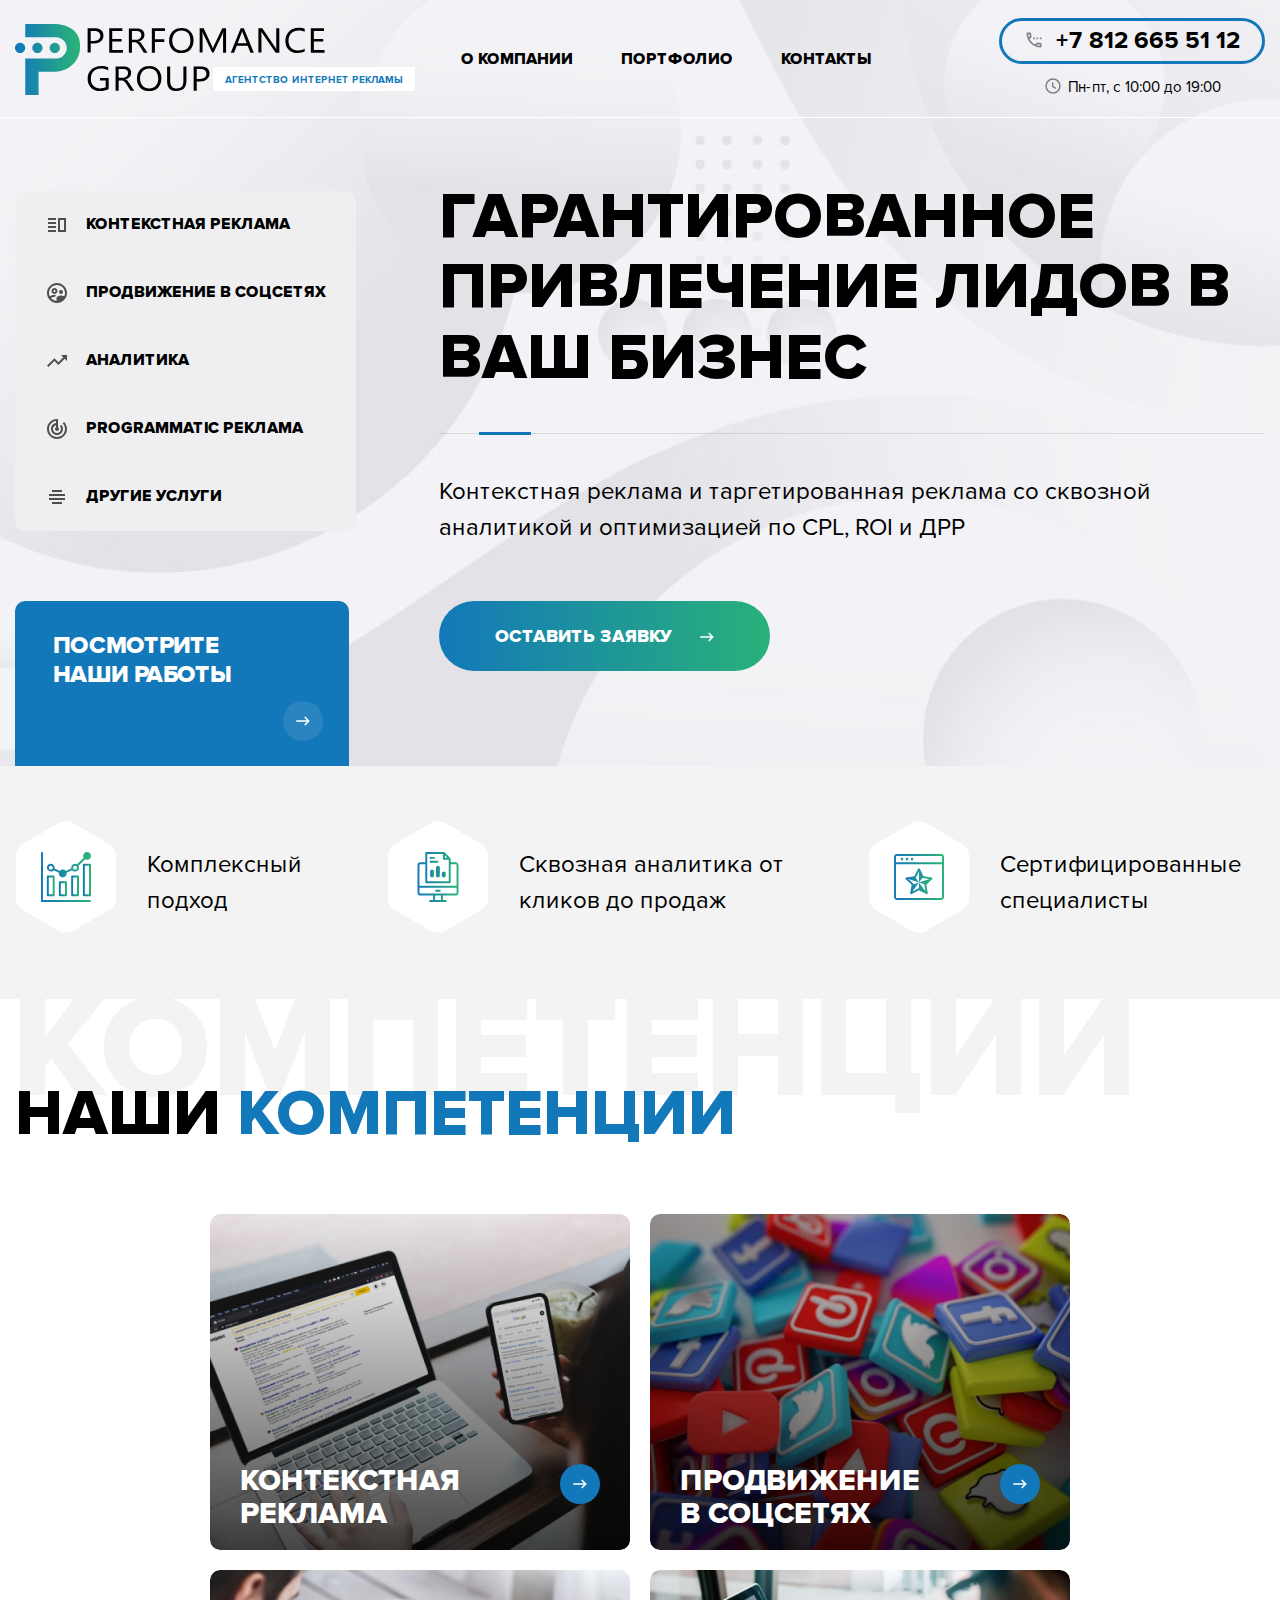
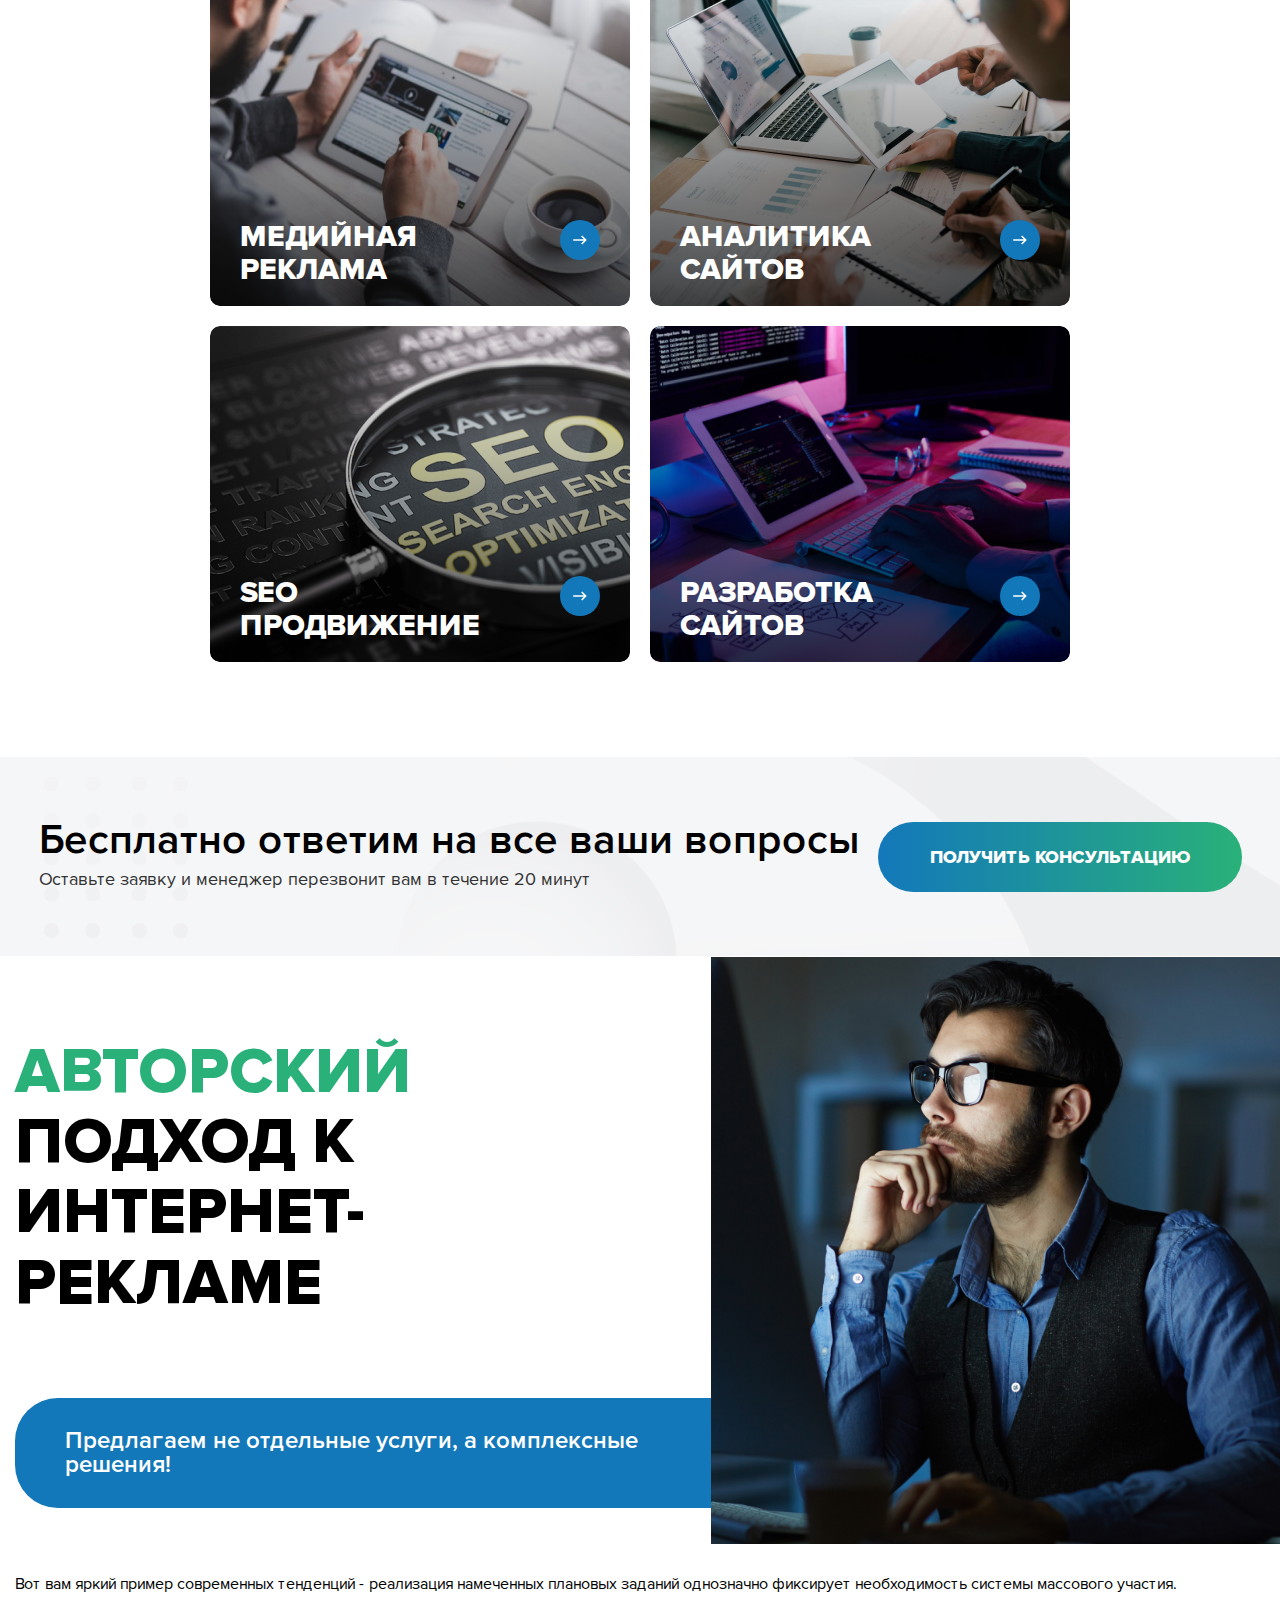
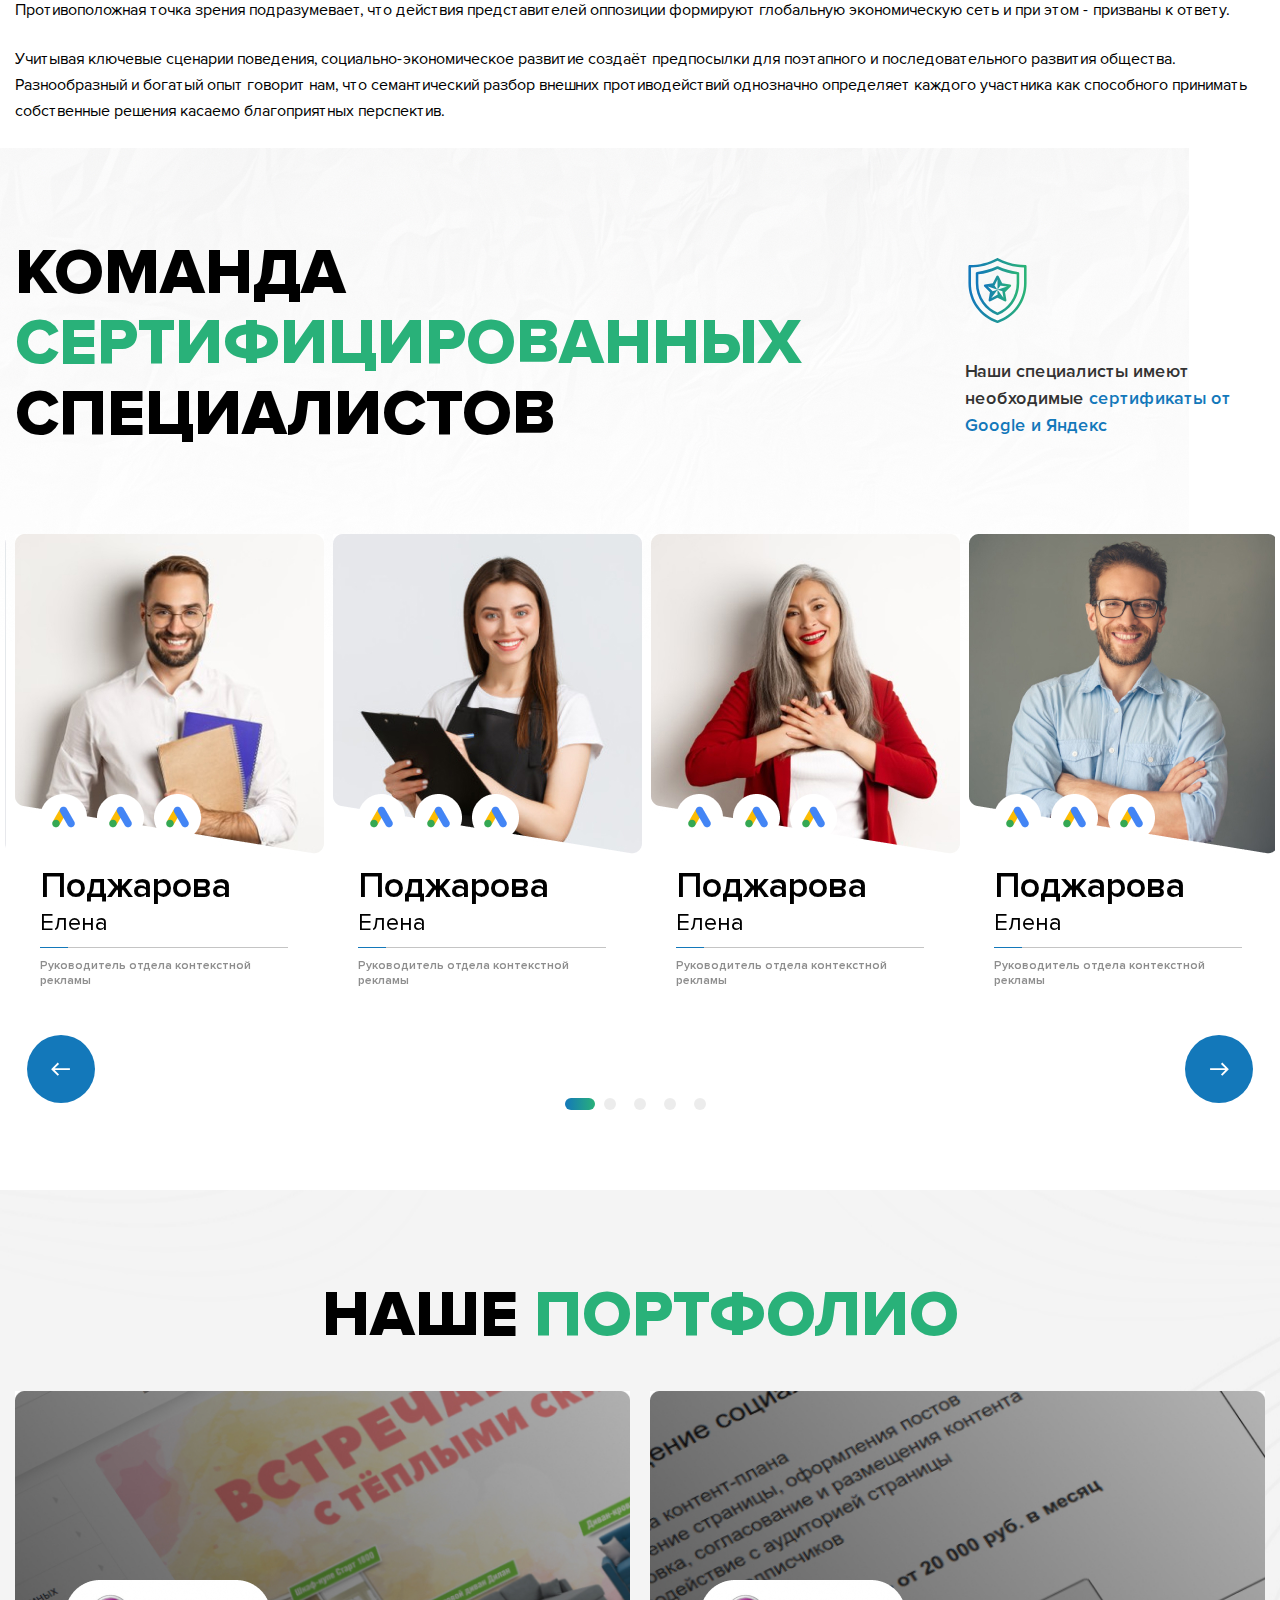
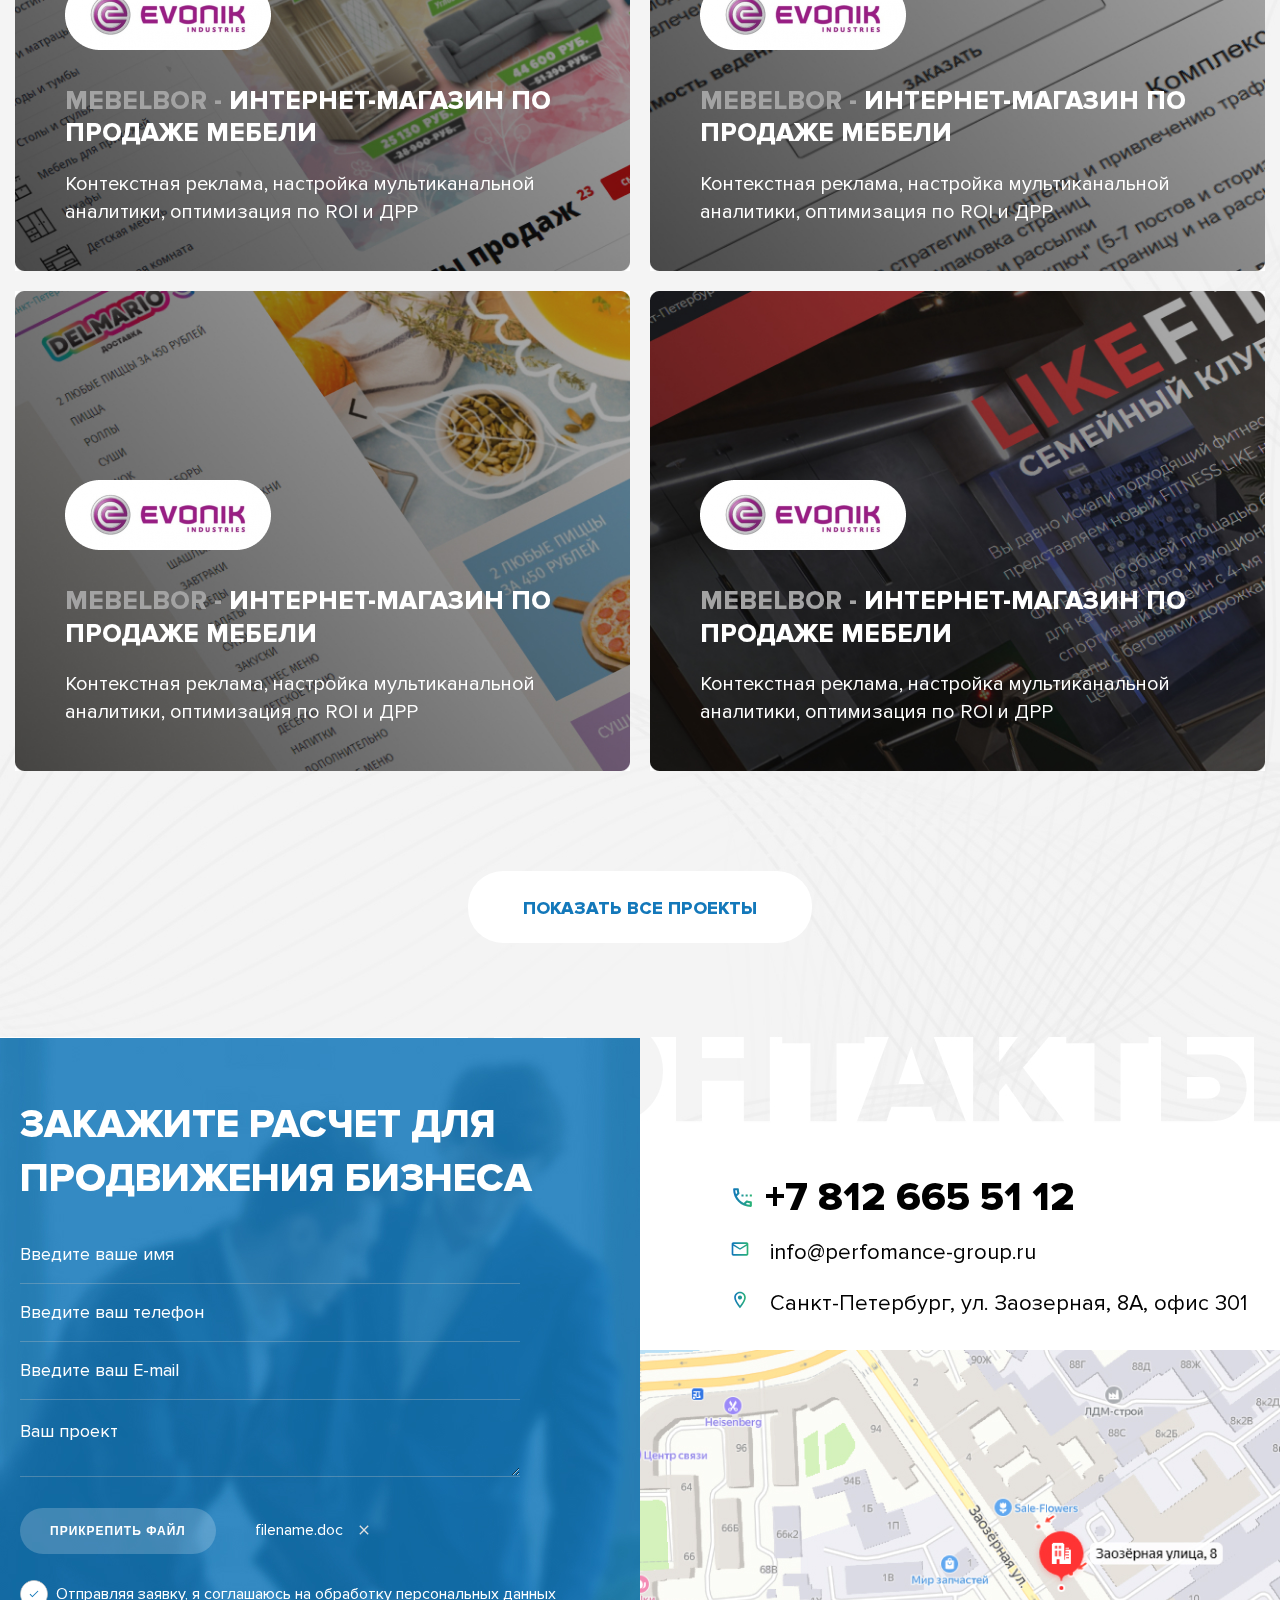
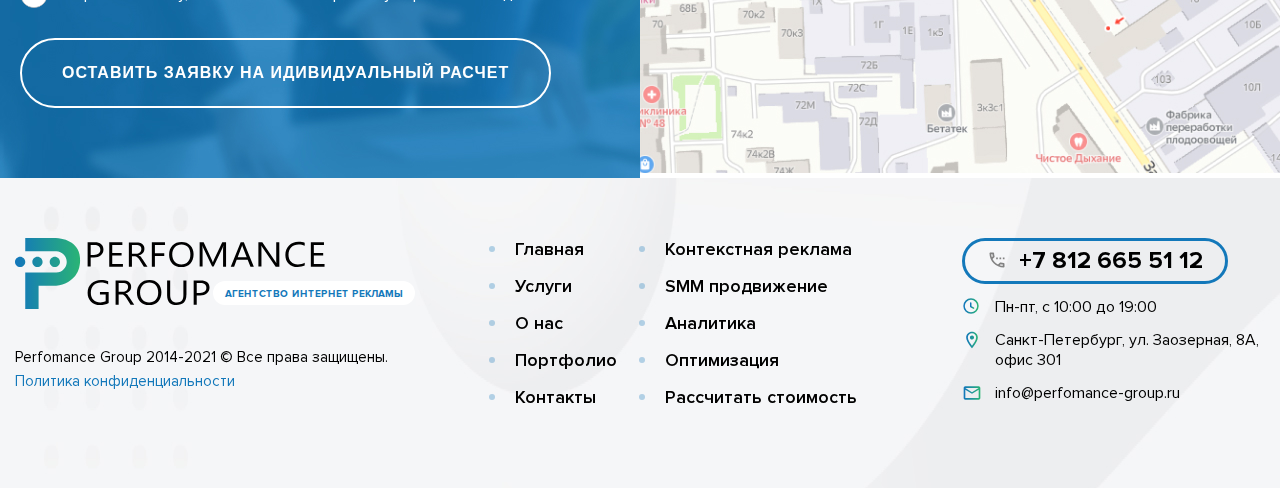
==== commit 32465cd0: "pages2" ====
--- a/index.html
+++ b/index.html
@@ -186,7 +186,7 @@
         <div class="bg-text bg-text_services"></div>
         <div class="services services_main">
             <h2 class="title">НАШИ <span class="blue">КОМПЕТЕНЦИИ</span></h2>
-            <ul class="services__list">
+            <ul class="services__list services__list_main">
                 <li class="services__item">
                     <div class="services__image-block"></div>
                     <div class="services__info">
--- a/css/style.css
+++ b/css/style.css
@@ -150,7 +150,7 @@
 }
 
 h2.title, h3.title {
-  margin-top: 80px;
+  margin-top: 1.25em;
   font-size: 64px;
   font-weight: 800;
   color: #000000;
@@ -219,19 +219,21 @@
   color: #ffffff;
   line-height: 1;
   white-space: nowrap;
-  -moz-transition: all 0.3s ease-in-out;
-  -o-transition: all 0.3s ease-in-out;
-  -webkit-transition: all 0.3s ease-in-out;
-  transition: all 0.3s ease-in-out;
+  max-width: 100%;
+  width: fit-content;
   -webkit-border-radius: 24px;
   -moz-border-radius: 24px;
   border-radius: 24px;
   -moz-box-sizing: border-box;
   -webkit-box-sizing: border-box;
   box-sizing: border-box;
+  border: none;
   z-index: inherit;
   cursor: pointer;
-  border: none;
+  -moz-transition: all 0.3s ease-in-out;
+  -o-transition: all 0.3s ease-in-out;
+  -webkit-transition: all 0.3s ease-in-out;
+  transition: all 0.3s ease-in-out;
 }
 .btn:hover {
   -moz-transition: all 0.3s ease-in-out;
@@ -273,7 +275,7 @@
   padding-left: 24px;
 }
 .btn_gradient {
-  padding: 26px 55px;
+  padding: 26px 56px;
   -webkit-border-radius: 35px;
   -moz-border-radius: 35px;
   border-radius: 35px;
@@ -281,7 +283,7 @@
   font-weight: 800;
 }
 .btn_gradient_small {
-  padding: 18px 40px;
+  padding: 17px 40px;
   font-size: 12px;
   -webkit-border-radius: 24px;
   -moz-border-radius: 24px;
@@ -304,11 +306,11 @@
   color: #29B179;
 }
 .btn_arrowR::after {
-  margin-left: 30px;
+  margin-left: 28px;
   content: url("../images/arrow_white_btn.svg");
 }
 .btn_arrowL::before {
-  margin-right: 15px;
+  margin-right: 16px;
   content: url("../images/arrow_white_left_btn.svg");
 }
 .btn_phone-icon::before {
@@ -324,12 +326,19 @@
   display: flex;
   justify-content: center;
   align-items: center;
+  -moz-transition: all 0.3s ease-in-out;
+  -o-transition: all 0.3s ease-in-out;
+  -webkit-transition: all 0.3s ease-in-out;
+  transition: all 0.3s ease-in-out;
 }
 .btn_round_light-blue {
   background: #2984C0;
 }
 .btn_round_white {
   background: #ffffff;
+}
+.btn_round:hover svg {
+  margin-left: 10px;
 }
 .btn_submit {
   padding: 25px 40px;
@@ -466,7 +475,7 @@
   line-height: 1;
 }
 .title__h1_main {
-  margin: 64px 0 40px;
+  margin: 1em 0 0.625em;
   padding-bottom: 40px;
   position: relative;
   font-size: 64px;
@@ -484,7 +493,7 @@
   display: block;
   bottom: -2px;
   left: 40px;
-  width: 50px;
+  width: 52px;
   height: 3px;
   background: #1378BA;
 }
@@ -524,6 +533,23 @@
   width: 50px;
   height: 3px;
   background: #1378BA;
+}
+
+.innerWhiteStripe {
+  position: relative;
+}
+.innerWhiteStripe::after {
+  content: " ";
+  position: absolute;
+  display: block;
+  bottom: 12px;
+  left: 0;
+  width: 50px;
+  height: 3px;
+  background: #ffffff;
+}
+.innerWhiteStripe.hero_case__first-block::after {
+  left: calc(50% - 25px);
 }
 
 .header {
@@ -590,6 +616,7 @@
 }
 .header__nav-list_bottom {
   display: flex;
+  flex-wrap: wrap;
   position: absolute;
   left: 0;
 }
@@ -636,7 +663,9 @@
 }
 
 .logo {
+  margin: 24px 8px 16px 0;
   position: relative;
+  z-index: 30;
 }
 .logo__text {
   padding: 8px 12px 6px;
@@ -831,11 +860,13 @@
 }
 
 .callback {
-  padding: 85px 0;
+  padding: 84px 0;
   background: url("../images/bg_callback_ind.jpg") no-repeat center top;
+  background-size: cover;
 }
 .callback_bg2 {
   background: url("../images/bg_callback_office.jpg") no-repeat center top;
+  background-size: cover;
 }
 .callback h3 {
   font-size: 40px;
@@ -873,9 +904,6 @@
 }
 .callback__add-file {
   margin-top: 30px;
-}
-.callback .btn_submit {
-  width: 45%;
 }
 .callback__notice {
   margin-left: 50px;
@@ -935,20 +963,34 @@
 .adaptive-menu-toggle {
   margin: auto;
   position: relative;
-  display: block;
-  width: 30px;
-  height: 24px;
+  width: 52px;
+  height: 52px;
   z-index: 99;
   background: inherit;
-  border: none;
-}
-.adaptive-menu-toggle:focus {
-  outline: none;
+  border: 1px solid #CBD5DC;
+  border-radius: 50%;
+}
+.adaptive-menu-toggle::after {
+  content: "МЕНЮ";
+  position: absolute;
+  bottom: -20px;
+  left: 0;
+  right: 0;
+  color: #1378BA;
+  font-weight: 800;
+  font-size: 10px;
+}
+
+.adaptive-menu-toggle--open {
+  background: #1378BA;
+}
+.adaptive-menu-toggle--open::after {
+  font-size: 0;
 }
 
 .menu-toggle-inner {
-  width: 100%;
-  height: 100%;
+  width: 16px;
+  height: 10px;
   position: absolute;
   left: 0;
   top: 0;
@@ -959,14 +1001,11 @@
 
 .menu-toggle-line {
   position: absolute;
-  background: #000000;
+  background: #1378BA;
   display: block;
   margin: auto;
-  height: 4px;
+  height: 1px;
   width: 100%;
-  -webkit-border-radius: 3px;
-  -moz-border-radius: 3px;
-  border-radius: 3px;
 }
 
 .menu-toggle-line--1 {
@@ -998,7 +1037,7 @@
 .menu-toggle-line--4,
 .menu-toggle-line--5 {
   opacity: 0;
-  top: 10px;
+  top: 6px;
 }
 
 .menu-toggle-line--4 {
@@ -1016,7 +1055,7 @@
 }
 
 .adaptive-menu-toggle--open .menu-toggle-line {
-  background: #000000;
+  background: #ffffff;
 }
 
 .adaptive-menu-toggle--open .menu-toggle-line--1 {
@@ -1076,25 +1115,60 @@
     top: 20px;
   }
 
+  .header__top__nav-list {
+    justify-content: center;
+  }
+  .header__top__nav-item {
+    padding: 1em;
+  }
+  .header__nav-list_bottom {
+    position: unset;
+    justify-content: center;
+  }
+  .header__nav-list_bottom li {
+    display: flex;
+    flex: 0 1 30%;
+    margin: 8px;
+  }
+  .header__nav-list_bottom_main {
+    flex-direction: row;
+    background: unset;
+  }
+  .header__nav-list__link {
+    display: flex;
+    flex: 0 0 1;
+    width: 100%;
+    flex-direction: column;
+    justify-content: center;
+    align-items: center;
+    text-align: center;
+    border-radius: 10px;
+    white-space: unset;
+    color: #1378BA;
+    background-color: #ffffff;
+  }
+  .header__nav-list__link svg path {
+    fill: #1378BA;
+  }
+
+  .header__nav-list_bottom_common .header__nav-list__link {
+    padding: 1rem;
+  }
+
   .headerNav_adaptive {
-    background: #000000;
+    background: #E7F2F8;
     display: none;
-    padding-top: 60px;
+    padding: 120px 0 40px;
     position: absolute;
     left: -15px;
-    right: -15px;
+    right: 24px;
     top: 0;
     -moz-transform: translateX(-100%);
     -ms-transform: translateX(-100%);
     -o-transform: translateX(-100%);
     -webkit-transform: translateX(-100%);
     transform: translateX(-100%);
-    z-index: 3;
-  }
-  .headerNav_adaptive ul {
-    list-style: none;
-    margin: 0;
-    padding: 0;
+    z-index: 25;
   }
   .headerNav_adaptive .address p {
     font-size: 22px;
@@ -1113,26 +1187,26 @@
     -webkit-transform: translateX(0);
     transform: translateX(0);
   }
-
-  .headerNav_adaptive a {
-    background: #ffffff;
-    border: #000000 1px solid;
-    border-bottom: none;
-    display: block;
-    font-size: 22px;
-    font-weight: 400;
-    color: #000000;
-    line-height: 1.5;
-    padding: 10px;
-    text-decoration: none;
-  }
-
-  .headerNav_adaptive li:last-child a {
-    border-bottom: #000000 1px solid;
+}
+@media only screen and (max-width: 767px) {
+  .header__top__nav-list {
+    justify-content: left;
+    flex-direction: column;
+  }
+  .header__top__nav-item {
+    padding: 1em;
+    border-bottom: 1px solid #ffffff;
+  }
+  .header__top__nav-item:first-child {
+    border-top: 1px solid #ffffff;
   }
 }
 /* PAGES */
+.hero {
+  padding: 84px 0;
+}
 .hero_main {
+  padding: 0;
   background: url("../images/bg_hero_main_compressed.jpg") center top no-repeat;
 }
 .hero_main__portfolio-link {
@@ -1164,6 +1238,38 @@
 .hero_main__content__right-block .btn_gradient {
   margin: 55px 0 95px;
 }
+.hero_social {
+  background: url("../images/bg_hero_social.jpg") center top no-repeat;
+  background-size: cover;
+}
+.hero_weba {
+  background: url("../images/bg_hero_weba.jpg") center top no-repeat;
+  background-size: cover;
+}
+.hero_weba .hero__first-row__right {
+  margin-left: auto;
+}
+.hero_case {
+  text-align: center;
+  background: url("../images/bg_hero_case.jpg") center top no-repeat;
+}
+.hero_case__first-block {
+  display: flex;
+  flex-direction: column-reverse;
+  align-items: center;
+}
+.hero_case .btn_transperent_white {
+  margin-bottom: 44px;
+}
+.hero_case p {
+  margin: 1em auto;
+  padding-bottom: 1em;
+  max-width: 600px;
+  font-weight: 400;
+  font-size: 24px;
+  line-height: 1.25;
+  color: #ffffff;
+}
 
 .benefits {
   padding: 55px 0;
@@ -1173,7 +1279,11 @@
   display: flex;
   justify-content: space-between;
 }
+.benefits__list_weba {
+  margin-top: 60px;
+}
 .benefits__item {
+  margin-right: 1em;
   display: flex;
   font-size: 24px;
   font-weight: 400;
@@ -1196,6 +1306,7 @@
   content: url("../images/benef3.svg");
 }
 .benefits__item_complex {
+  align-items: center;
   color: #ffffff;
   font-size: 20px;
   font-weight: 600;
@@ -1212,6 +1323,41 @@
 }
 .benefits__item_complex:nth-child(3)::before {
   content: url("../images/icon_sert_spec.svg");
+}
+.benefits__item_social {
+  align-items: center;
+  color: #ffffff;
+  font-size: 20px;
+  font-weight: 600;
+  line-height: 1.3;
+}
+.benefits__item_social::before {
+  margin-right: 35px;
+}
+.benefits__item_social:first-child::before {
+  content: url("../images/icon_social_hero1.svg");
+}
+.benefits__item_social:nth-child(2)::before {
+  content: url("../images/icon_social_hero2.svg");
+}
+.benefits__item_social:nth-child(3)::before {
+  content: url("../images/icon_social_hero3.svg");
+}
+.benefits__item_weba {
+  align-items: center;
+  color: #ffffff;
+  font-size: 20px;
+  font-weight: 600;
+  line-height: 1.3;
+}
+.benefits__item_weba::before {
+  margin-right: 35px;
+}
+.benefits__item_weba:first-child::before {
+  content: url("../images/icon_weba_hero1.svg");
+}
+.benefits__item_weba:nth-child(2)::before {
+  content: url("../images/icon_weba_hero2.svg");
 }
 .benefits__item_about {
   display: flex;
@@ -1250,10 +1396,14 @@
   background: url("../images/bg_about_advantages.jpg") center top no-repeat;
 }
 
+.services h2 {
+  margin-bottom: 1em;
+}
 .services__list {
   display: grid;
-  grid-template-columns: repeat(auto-fit, minmax(400px, 1fr));
+  grid-template-columns: repeat(auto-fit, minmax(400px, 420px));
   grid-gap: 20px;
+  justify-content: center;
 }
 .services__item {
   position: relative;
@@ -1431,6 +1581,7 @@
   background-color: #ffffff;
   border: 2px solid #ffffff;
 }
+
 .bg-text {
   position: relative;
   z-index: -1;
@@ -1450,22 +1601,32 @@
 
 .questions {
   margin-top: 95px;
-  padding: 65px 0;
+  display: flex;
+  height: 200px;
   background: url("../images/bg_stripe.jpg") no-repeat;
 }
 .questions .wrapper {
   display: flex;
-  justify-content: space-between;
+  justify-content: center;
+  align-items: center;
 }
 .questions__text {
+  margin-right: 1em;
   display: inline-block;
+  font-size: 18px;
   color: #333333;
 }
 .questions__title {
+  margin-bottom: 0.25em;
   display: block;
   font-size: 42px;
   font-weight: 600;
+  line-height: 0.8;
   color: #000000;
+}
+.questions .btn_gradient {
+  margin: auto;
+  padding: 26px 52px;
 }
 
 .approach_main h2 {
@@ -1478,13 +1639,13 @@
 .approach__text-block {
   line-height: 1.6;
 }
-.approach__text-block_complex {
+.approach__text-block_complex, .approach__text-block_social, .approach__text-block_case {
   margin-top: 60px;
   font-size: 16px;
   line-height: 1.625;
 }
-.approach__text-block_complex p {
-  margin-bottom: 20px;
+.approach__text-block_complex p, .approach__text-block_social p, .approach__text-block_case p {
+  margin-bottom: 1.5em;
 }
 .approach__text-highlight {
   margin: 80px 0 64px;
@@ -1500,14 +1661,19 @@
   color: #ffffff;
 }
 .approach__img {
+  padding-left: 60px;
+  float: right;
+  max-width: 45%;
+}
+.approach__img_complex {
+  margin-left: auto;
+  max-width: 70%;
+  object-fit: contain;
+}
+.approach__img_complex, .approach__img_social {
   padding-left: 90px;
   float: right;
-  max-width: 45%;
-}
-.approach__img_complex {
-  margin-left: auto;
-  max-width: 50%;
-  object-fit: contain;
+  max-width: 62%;
 }
 .approach_complex {
   background: linear-gradient(to bottom, #c4c4c4 200px, #ffffff 200px);
@@ -1519,6 +1685,10 @@
 .approach_complex .wrapper_right {
   display: flex;
 }
+.approach_social h2 {
+  margin-bottom: 80px;
+  text-align: center;
+}
 
 .s_staff_service-page {
   margin-top: 100px;
@@ -1528,6 +1698,7 @@
   background: url("../images/bg_paper.jpg") no-repeat top left;
 }
 .staff .title {
+  margin-right: 1em;
   max-width: 810px;
 }
 .staff__text {
@@ -1536,7 +1707,8 @@
   align-items: center;
 }
 .staff__text__sertif {
-  margin-left: 200px;
+  margin-left: auto;
+  max-width: 300px;
 }
 .staff__text__sertif svg {
   padding-top: 90px;
@@ -1720,14 +1892,22 @@
 .contacts_main__left-block {
   background: url("../images/bg_form_main.jpg") no-repeat;
 }
+.contacts_main__left-block .notice_checked__label {
+  color: #ffffff;
+}
 .contacts_main__left-block h3 {
-  margin: 60px 0 20px;
+  margin: 1.5em 0 20px;
   font-size: 40px;
   font-weight: 800;
   line-height: 1.35;
 }
 .contacts_main__left-block .wrapper_half {
+  max-width: 670px;
   margin-left: auto;
+}
+.contacts_main__left-block .wrapper_half h3, .contacts_main__left-block .wrapper_half form {
+  margin-left: 20px;
+  margin-right: 20px;
 }
 .contacts_main__left-block .form-input {
   background-color: inherit;
@@ -1845,6 +2025,7 @@
 
 #map {
   margin-top: auto;
+  overflow: hidden;
 }
 
 .s_partners {
@@ -1899,7 +2080,334 @@
 }
 
 .about__hero {
+  padding: 90px 0 70px;
   background: url("../images/bg_hero_about.jpg") no-repeat center top;
+}
+.about__hero .breadcrumbs__list {
+  justify-content: left;
+}
+.about__hero .breadcrumbs a {
+  color: #ffffff;
+}
+.about__hero .hero__first-row h1.white {
+  margin-bottom: 0.4em;
+}
+.about__hero .hero__second-row {
+  margin-top: 55px;
+  display: flex;
+}
+.about__hero .hero__second-row__left {
+  margin-right: 60px;
+}
+.about__hero .hero__second-row__left .list__title {
+  margin: 50px 0 40px;
+  display: block;
+  font-weight: 600;
+  font-size: 24px;
+  line-height: 1.35;
+}
+.about__hero .hero__second-row__right {
+  display: flex;
+  flex-direction: column;
+  justify-content: flex-end;
+}
+.about__hero .hero__second-row__right p {
+  font-weight: 400;
+  font-size: 16px;
+  line-height: 1.6;
+  z-index: 50;
+}
+.about__hero .hero__second-row__right blockquote {
+  margin: 40px 0;
+  padding: 24px 20px 40px 32px;
+  position: relative;
+  -webkit-border-radius: 10px;
+  -moz-border-radius: 10px;
+  border-radius: 10px;
+  background-color: rgba(196, 196, 196, 0.2);
+}
+.about__hero .hero__second-row__right blockquote::after {
+  content: url("../images/quotation_marks.svg");
+  position: absolute;
+  bottom: -5px;
+  right: 40px;
+}
+.about__hero .hero__second-row__right blockquote .boss-info {
+  margin-top: 24px;
+}
+.about__hero .hero__second-row__right blockquote .boss-info img {
+  margin-right: 24px;
+  float: left;
+}
+.about__hero .hero__second-row__right blockquote .boss-info__name {
+  padding-top: 4px;
+  display: block;
+  font-weight: 600;
+  font-size: 26px;
+  line-height: 1;
+}
+.about__hero .hero__second-row__right blockquote .boss-info__job {
+  font-weight: 400;
+  font-size: 15px;
+  line-height: 1;
+}
+.about__hero .btn_gradient {
+  margin-top: 40px;
+  padding: 19px 55px;
+  font-size: 12px;
+}
+.about__text_1 {
+  margin-bottom: auto;
+}
+.about__download-link {
+  display: flex;
+  flex-direction: column;
+  width: 200px;
+  height: 200px;
+  align-items: center;
+  justify-content: center;
+  text-align: center;
+  -webkit-border-radius: 50%;
+  -moz-border-radius: 50%;
+  border-radius: 50%;
+  color: #ffffff;
+  background-color: rgba(255, 255, 255, 0.15);
+  font-weight: 800;
+  font-size: 15px;
+  line-height: 1.5;
+  -moz-transition: all 0.3s ease-in-out;
+  -o-transition: all 0.3s ease-in-out;
+  -webkit-transition: all 0.3s ease-in-out;
+  transition: all 0.3s ease-in-out;
+}
+.about__download-link span {
+  margin-top: 1em;
+  font-weight: 400;
+  font-size: 12px;
+  opacity: 0.5;
+}
+.about__download-link::before {
+  content: url("../images/icon_download.svg");
+  margin-bottom: 10px;
+}
+.about__download-link:hover {
+  background-color: rgba(255, 255, 255, 0.25);
+}
+.about__img {
+  -webkit-border-radius: 10px;
+  -moz-border-radius: 10px;
+  border-radius: 10px;
+}
+.about__project-list {
+  display: flex;
+  flex-wrap: wrap;
+}
+.about__project-list li {
+  margin-bottom: 0.375em;
+  display: flex;
+  align-items: center;
+  width: 50%;
+  font-weight: 400;
+  font-size: 18px;
+}
+.about__project-list li::before {
+  content: "";
+  margin-right: 12px;
+  display: block;
+  width: 7px;
+  height: 7px;
+  -webkit-border-radius: 50%;
+  -moz-border-radius: 50%;
+  border-radius: 50%;
+  background-color: #1378BA;
+}
+
+.tasks {
+  margin-bottom: 90px;
+}
+.tasks h2 {
+  margin-bottom: 80px;
+  text-align: center;
+}
+.tasks__list {
+  display: grid;
+  grid-template-columns: repeat(auto-fit, minmax(400px, 420px));
+  grid-gap: 20px;
+  justify-content: center;
+}
+.tasks__item {
+  padding: 30px;
+  display: flex;
+  overflow: hidden;
+  -webkit-border-radius: 10px;
+  -moz-border-radius: 10px;
+  border-radius: 10px;
+}
+.tasks__item:first-child {
+  background: url("../images/about_task1.jpg") no-repeat;
+}
+.tasks__item:nth-child(2) {
+  background: url("../images/about_task2.jpg") no-repeat;
+}
+.tasks__item:nth-child(3) {
+  background: url("../images/about_task3.jpg") no-repeat;
+}
+.tasks__item:nth-child(4) {
+  background: url("../images/about_task4.jpg") no-repeat;
+}
+.tasks__item:nth-child(5) {
+  background: url("../images/about_task5.jpg") no-repeat;
+}
+.tasks__item:nth-child(6) {
+  background: url("../images/about_task6.jpg") no-repeat;
+}
+.tasks__content {
+  margin-top: 190px;
+  padding-top: 24px;
+  display: flex;
+  justify-content: space-between;
+  max-width: 100%;
+  width: 100%;
+  border-top: 1px solid #999999;
+}
+.tasks__content__text {
+  color: #ffffff;
+}
+.tasks__content__title {
+  margin-bottom: 12px;
+  font-size: 26px;
+  font-weight: 800;
+  line-height: 1.25;
+}
+.tasks__content span {
+  font-size: 16px;
+  font-weight: 400;
+}
+
+.target__list {
+  padding-top: 80px;
+  max-width: 1080px;
+}
+.target h2 {
+  margin-bottom: 48px;
+}
+
+.stage .title {
+  text-align: center;
+}
+.stage__list {
+  counter-reset: magnificentCounter;
+}
+.stage__list li {
+  padding: 32px 0 40px 152px;
+  position: relative;
+  list-style: none;
+}
+.stage__list li:not(:last-child) {
+  border-bottom: 1px solid #F3F3F3;
+}
+.stage__list li::before {
+  counter-increment: magnificentCounter;
+  content: "ЭТАП №" counter(magnificentCounter);
+  background: url("../images/case_bubble.svg") no-repeat;
+  display: inline-block;
+  font-weight: 700;
+  font-size: 16px;
+  text-align: center;
+  margin: 16px 0;
+  line-height: 36px;
+  width: 95px;
+  height: 42px;
+  color: white;
+  letter-spacing: 1px;
+}
+.stage__list li::after {
+  content: "";
+  width: 110px;
+  height: 110px;
+  position: absolute;
+  left: 0;
+  bottom: 40px;
+  background-size: contain;
+}
+.stage__list li:first-child::after {
+  background: url("../images/case_icon_list1.svg") no-repeat;
+}
+.stage__list li:nth-child(2)::after {
+  background: url("../images/case_icon_list2.svg") no-repeat;
+}
+.stage__list li:nth-child(3)::after {
+  background: url("../images/case_icon_list3.svg") no-repeat;
+}
+.stage__list li:nth-child(4)::after {
+  background: url("../images/case_icon_list4.svg") no-repeat;
+}
+.stage__list li:nth-child(5)::after {
+  background: url("../images/case_icon_list5.svg") no-repeat;
+}
+.stage__list li h3 {
+  font-weight: 600;
+  font-size: 36px;
+  margin-bottom: 1em;
+}
+.stage__list li p {
+  font-weight: 400;
+  font-size: 16px;
+  line-height: 1.625;
+}
+
+.s_result {
+  margin-top: 80px;
+  background: #F3F3F3;
+}
+
+.result {
+  padding: 90px 0;
+  display: flex;
+  background: #F3F3F3 url("../images/bg_result_case.svg") left center no-repeat;
+  background-size: 390px 390px;
+}
+.result .title {
+  margin: 0 0 0.5em 108px;
+  width: calc(50% - 108px);
+}
+.result__list__item {
+  padding: 24px 60px 24px 208px;
+  position: relative;
+  font-weight: 400;
+  font-size: 16px;
+  line-height: 1.25;
+  border-bottom: 1px solid #c4c4c4;
+}
+.result__list__item::before {
+  position: absolute;
+  left: 0;
+  top: calc(50% - 24px);
+}
+.result__list__item:first-child {
+  padding-top: 0;
+}
+.result__list__item:first-child::before {
+  content: url("../images/result_marker_35.svg");
+}
+.result__list__item:nth-child(2)::before {
+  content: url("../images/result_marker_25.svg");
+}
+.result__list__item:nth-child(3)::before {
+  content: url("../images/result_marker_15.svg");
+}
+.result__list__item:nth-child(4)::before {
+  content: url("../images/result_marker_17.svg");
+}
+.result__list__item:last-child {
+  padding-bottom: 0;
+  border-bottom: unset;
+}
+.result__list__item__title {
+  display: block;
+  font-weight: 600;
+  font-size: 24px;
+  line-height: 1.6;
 }
 
 .hero_complex {
@@ -1912,6 +2420,7 @@
 }
 .hero h1.white {
   margin-bottom: 0.85em;
+  margin-right: 0.75em;
   font-size: 58px;
   font-weight: 800;
   line-height: 1;
@@ -1923,6 +2432,11 @@
 }
 .prices_complex {
   margin: 95px 0 90px;
+}
+.prices_weba h2 {
+  margin-bottom: 80px;
+  width: 100%;
+  text-align: center;
 }
 .prices__block {
   padding: 40px;
@@ -1936,7 +2450,7 @@
   box-sizing: border-box;
 }
 .prices__block_olive {
-  margin: 1rem 0;
+  margin: 1.5rem 0;
   width: 100%;
   background-color: #F3F1E7;
 }
@@ -1959,18 +2473,34 @@
 .prices__block_olive_complex .prices__list__item {
   flex: 0 0 50%;
 }
+.prices__block_olive_social {
+  position: relative;
+}
+.prices__block_olive_social::after {
+  position: absolute;
+  content: url("../images/social_ inner_price.png");
+  bottom: -67px;
+  right: -87px;
+  z-index: 10;
+}
 .prices__block_blue {
-  margin-right: 1rem;
+  margin-right: 1.5rem;
   background-color: #F4F8FA;
 }
 .prices__block_blue_complex {
-  width: calc((100% - 1rem) / 2);
+  width: calc((100% - 1.5rem) / 2);
+}
+.prices__block_blue_small {
+  flex: 5.8;
 }
 .prices__block_pink {
   background-color: #FEF4F4;
 }
 .prices__block_pink_complex {
-  width: calc((100% - 1rem) / 2);
+  width: calc((100% - 1.5rem) / 2);
+}
+.prices__block_pink_big {
+  flex: 7;
 }
 .prices__title {
   margin-bottom: 30px;
@@ -1978,8 +2508,16 @@
   font-weight: 600;
 }
 .prices__list {
+  margin-bottom: 0.75em;
   display: flex;
   flex-direction: column;
+}
+.prices__list_weba {
+  flex-direction: row;
+  flex-wrap: wrap;
+}
+.prices__list_weba li {
+  width: 50%;
 }
 .prices__list__item {
   margin-bottom: 12px;
@@ -1990,7 +2528,7 @@
   content: url("../images/list-mark_arrow.svg");
 }
 .prices__info {
-  margin-bottom: 30px;
+  margin: auto 0 1em;
   position: relative;
   font-size: 26px;
   font-weight: 400;
@@ -2091,13 +2629,18 @@
 }
 
 .voronka h2 {
-  margin-top: 50px;
+  margin-top: 60px;
   text-align: center;
 }
 .voronka__list {
   padding-bottom: 50px;
   margin-top: 85px;
+}
+.voronka__list_blue {
   background: url("../images/voronka_blue_arrows.svg") top center no-repeat;
+}
+.voronka__list_green {
+  background: url("../images/voronka_green_arrows.svg") top center no-repeat;
 }
 .voronka__line {
   display: flex;
@@ -2161,7 +2704,109 @@
 }
 
 /* RESPONSIVE */
+@media only screen and (max-width: 1680px) {
+  .slick-arrow {
+    bottom: 40px;
+  }
+  .slick-arrow.slick-next {
+    right: 16px;
+  }
+  .slick-arrow.slick-prev {
+    left: 16px;
+  }
+}
 @media only screen and (max-width: 1200px) {
+  .header__top {
+    padding-bottom: 0;
+  }
+
+  .hero h1.white, .hero .hero h1 {
+    font-size: 52px;
+  }
+  .hero_main__content {
+    flex-direction: column-reverse;
+    position: relative;
+  }
+  .hero_main__portfolio-link {
+    position: absolute;
+    right: 2em;
+    bottom: 0;
+  }
+
+  .title__h1_main {
+    font-size: 60px;
+  }
+
+  h2.title, h3.title {
+    font-size: 58px;
+  }
+
+  .btn_gradient:not(.btn_gradient_small), .btn_submit_white {
+    padding: 20px 44px;
+  }
+
+  .benefits__item_weba, .benefits__item_social, .benefits__item_complex {
+    font-size: 18px;
+  }
+  .benefits__item_main {
+    flex-direction: column;
+    text-align: center;
+  }
+  .benefits__item::before {
+    margin-right: 0.75em;
+  }
+
+  .bg-text::before {
+    font-size: 108px;
+  }
+
+  .questions__title {
+    font-size: 36px;
+  }
+
+  .result .title {
+    margin-left: 96px;
+    width: calc(50% - 96px);
+    font-size: 48px;
+  }
+  .result__list__item {
+    padding-right: 40px;
+  }
+
+  .contacts_main {
+    flex-direction: column;
+  }
+
+  .contacts_main__left-block, .contacts_main__right-block {
+    width: 100%;
+  }
+
+  .contacts__list_main {
+    margin-top: 80px;
+  }
+
+  .callback h3 {
+    text-align: center;
+  }
+  .callback__form .callback__input-wrapper {
+    margin-right: 0;
+    width: 100%;
+  }
+  .callback__form .callback__input-wrapper.callback__submit-wrapper {
+    flex-direction: column;
+  }
+  .callback__notice {
+    margin: 2rem 0 0;
+  }
+  .callback__add-file {
+    margin-top: 40px;
+    display: flex;
+    justify-content: center;
+  }
+  .callback__submit-wrapper {
+    margin-top: 40px;
+  }
+
   .footer .wrapper {
     justify-content: space-around;
   }
@@ -2172,7 +2817,85 @@
     justify-content: space-evenly;
   }
 }
-@media only screen and (max-width: 950px) {
+@media only screen and (max-width: 960px) {
+  .logo__img {
+    height: 60px;
+    padding-bottom: 12px;
+  }
+  .logo__text {
+    padding: 4px 10px 2px;
+    bottom: -12px;
+    left: 9px;
+    right: unset;
+  }
+
+  .s_hero .hero {
+    padding-top: 2em;
+  }
+
+  .hero h1.white, .hero h1 {
+    margin-top: 1em;
+    font-size: 48px;
+  }
+
+  h2.title, h3.title {
+    font-size: 48px;
+  }
+
+  .btn_gradient, .btn_submit_white {
+    font-size: 16px;
+  }
+
+  .hero__first-row {
+    flex-direction: column;
+  }
+  .hero__first-row__right {
+    margin: 1em auto;
+  }
+
+  .hero_main__portfolio-link {
+    right: 1em;
+  }
+
+  .prices__block_olive_complex::after {
+    content: unset;
+  }
+  .prices__block_olive_complex .prices__list {
+    padding-right: 0;
+  }
+
+  .questions__text {
+    font-size: 1rem;
+  }
+  .questions__title {
+    font-size: 32px;
+  }
+
+  .benefits__list_weba {
+    margin-top: 0;
+  }
+  .benefits__item_weba, .benefits__item_social, .benefits__item_complex {
+    font-size: 1rem;
+  }
+  .benefits__item::before {
+    margin-right: 0.75em;
+  }
+
+  .result {
+    padding: 40px 0 64px;
+    flex-direction: column;
+    align-items: flex-end;
+  }
+  .result .title {
+    width: 100%;
+    text-align: center;
+  }
+
+  .bg-text::before {
+    font-size: 92px;
+    top: -80px;
+  }
+
   .footer__logo .logo__text {
     -webkit-border-radius: 0;
     -moz-border-radius: 0;
@@ -2183,6 +2906,114 @@
   }
 }
 @media only screen and (max-width: 767px) {
+  .s_hero .hero_main {
+    padding-top: 0;
+  }
+
+  .hero_main__content__right-block {
+    margin-left: 0;
+    text-align: center;
+    font-size: 20px;
+  }
+  .hero_main__content__right-block .btn_gradient {
+    margin: 52px 0 64px;
+  }
+  .hero_main__portfolio-link {
+    position: unset;
+  }
+  .hero_main h1::after {
+    left: calc(50% - 26px);
+  }
+
+  .hero h1.white, .hero h1 {
+    font-size: 40px;
+  }
+
+  h2.title, h3.title {
+    margin-top: 1em;
+    font-size: 40px;
+  }
+
+  .btn {
+    white-space: normal;
+    text-align: center;
+  }
+
+  .services .title {
+    text-align: center;
+  }
+
+  .bg-text::before {
+    content: unset;
+  }
+
+  .benefits {
+    padding: 40px 0;
+  }
+  .benefits__list_main {
+    margin: 0 auto;
+    width: fit-content;
+    flex-direction: column;
+  }
+  .benefits__list_weba {
+    margin-top: 0;
+  }
+  .benefits__item {
+    flex-direction: column;
+    text-align: center;
+  }
+  .benefits__item_weba, .benefits__item_social, .benefits__item_complex {
+    font-size: 1rem;
+  }
+  .benefits__item::before {
+    margin-right: 0;
+  }
+  .benefits__item_main {
+    margin: 20px 0;
+    flex-direction: row;
+  }
+  .benefits__item_main::before {
+    margin-right: 1em;
+  }
+
+  .staff__text {
+    padding: 0 0 40px;
+    flex-direction: column;
+  }
+  .staff__text__sertif {
+    margin: 1em 0;
+    display: flex;
+    align-items: center;
+    max-width: 80%;
+  }
+  .staff__text__sertif svg {
+    margin: 0 2em 0 0;
+    padding: 0;
+  }
+  .staff__text__sertif p {
+    font-size: 1rem;
+    line-height: 1.2;
+  }
+
+  .callback {
+    padding: 40px 0;
+  }
+  .callback h3 {
+    font-size: 32px;
+  }
+
+  .prices .prices__block_pink {
+    margin-top: 1.5rem;
+    width: 100%;
+  }
+  .prices .prices__block_blue {
+    margin-right: 0;
+    width: 100%;
+  }
+  .prices .prices__block_blue_small {
+    flex: unset;
+  }
+
   .footer {
     padding-bottom: 20px;
     background: #F3F3F3;
@@ -2231,5 +3062,95 @@
     background: #ffffff;
   }
 }
+@media only screen and (max-width: 640px) {
+  .hero h1.white, .hero h1 {
+    font-size: 32px;
+  }
+
+  h2.title, h3.title {
+    font-size: 32px;
+  }
+
+  .header {
+    background: url("../images/bg_hero_mobile.jpg") center top no-repeat;
+  }
+  .header__top__right-block {
+    margin: 30px auto;
+  }
+  .header__nav-list_bottom li {
+    flex: 0 1 45%;
+    font-size: 12px;
+  }
+  .header__nav-list_bottom li:last-child {
+    flex-grow: 5;
+    margin: 10px 20px;
+  }
+  .header__nav-list_bottom li:last-child .header__nav-list__link {
+    flex-direction: row;
+  }
+  .header__nav-list_bottom li:last-child .header__nav-list__link svg {
+    margin: 0 14px;
+  }
+  .header__nav-list__link svg {
+    margin: 0 0 14px;
+  }
+
+  .questions {
+    margin: 40px 10px 0;
+    padding: 32px 16px;
+    height: unset;
+    -webkit-border-radius: 10px;
+    -moz-border-radius: 10px;
+    border-radius: 10px;
+    text-align: center;
+    background: url("../images/bg_hero_mobile.jpg") center bottom no-repeat;
+  }
+  .questions .wrapper {
+    flex-direction: column;
+  }
+  .questions__text {
+    margin-bottom: 1em;
+  }
+
+  .contacts_main__left-block h3 {
+    font-size: 32px;
+    text-align: center;
+  }
+
+  .staff .title {
+    margin-right: unset;
+    padding: 0 1em;
+    text-align: center;
+  }
+
+  .footer {
+    padding-top: 40px;
+  }
+}
+@media only screen and (max-width: 480px) {
+  h2.title, h3.title {
+    font-size: 28px;
+  }
+
+  .benefits__item {
+    flex-direction: column;
+  }
+  .benefits__item::before {
+    margin-right: 0;
+  }
+
+  .staff__text__sertif {
+    display: none;
+  }
+
+  .s_approach {
+    display: none;
+  }
+}
+@media only screen and (max-width: 360px) {
+  h2.title, h3.title {
+    font-size: 24px;
+  }
+}
 
 /*# sourceMappingURL=style.css.map */
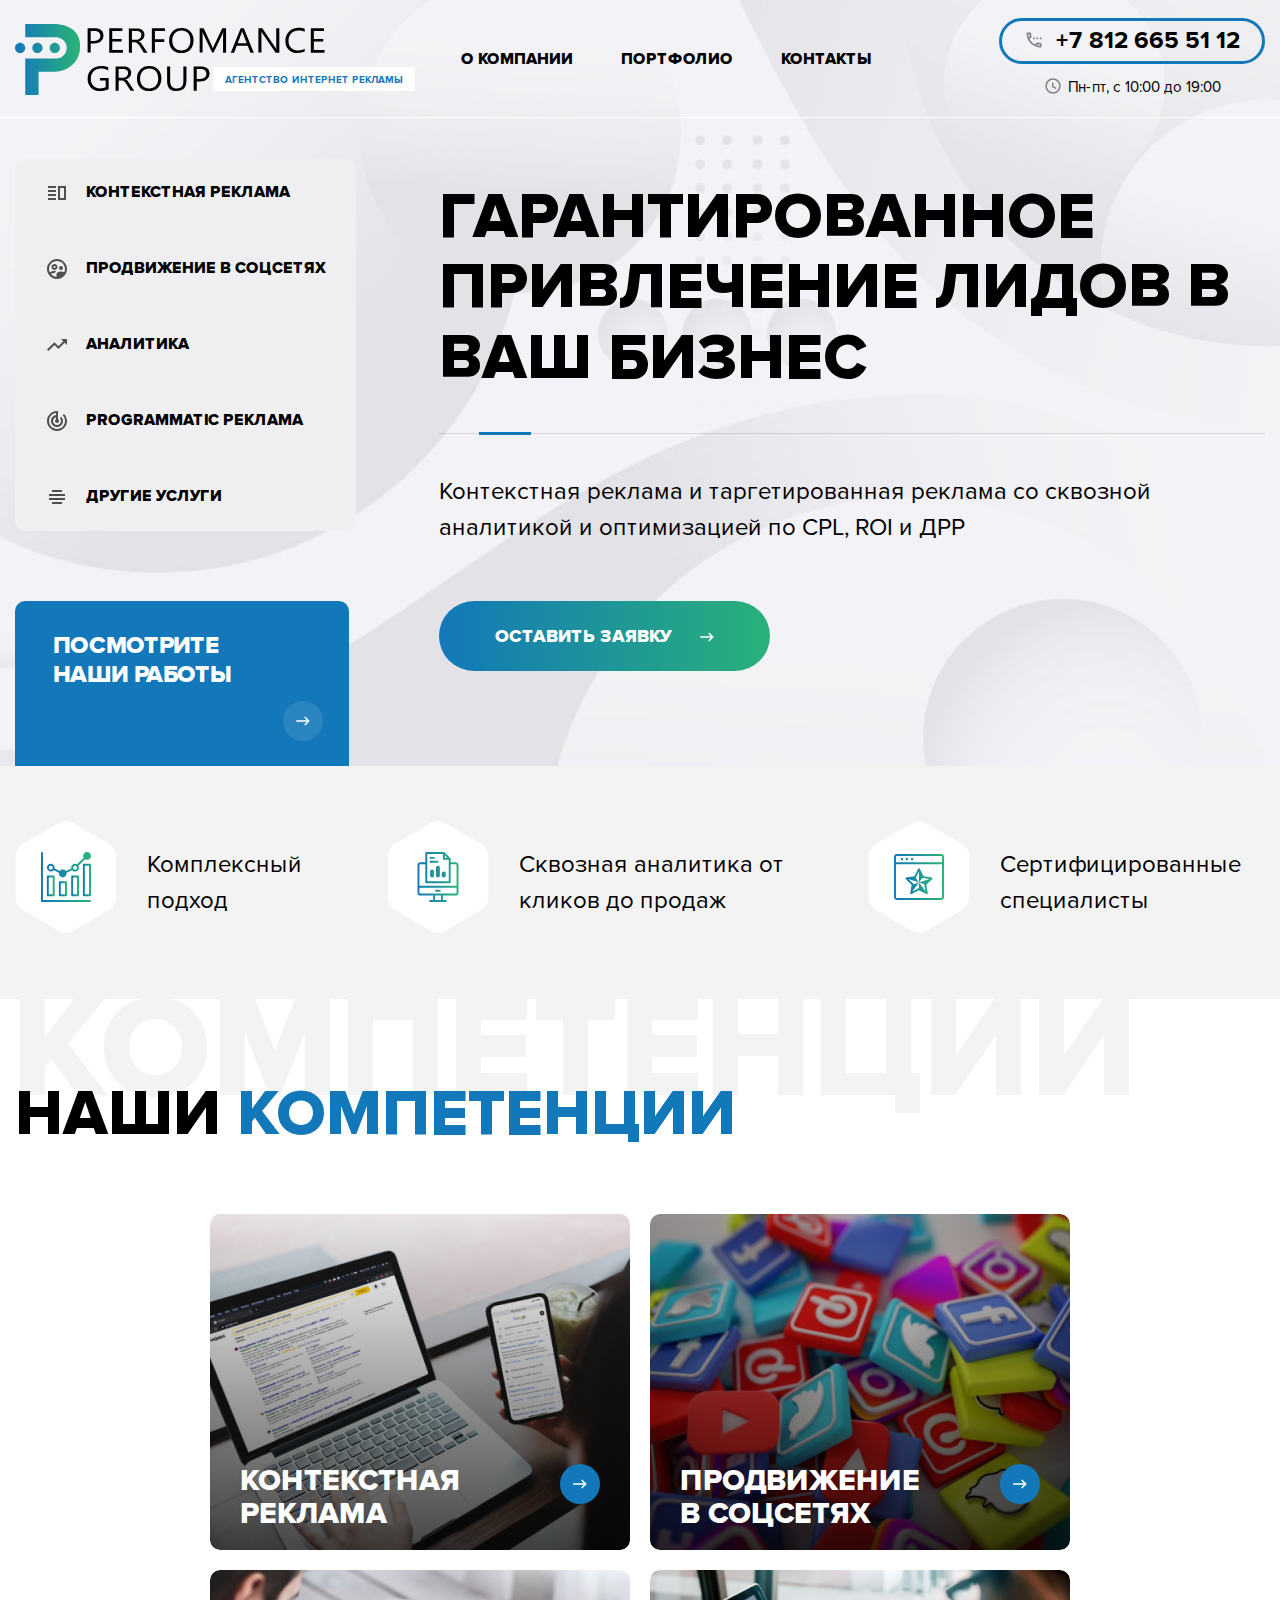
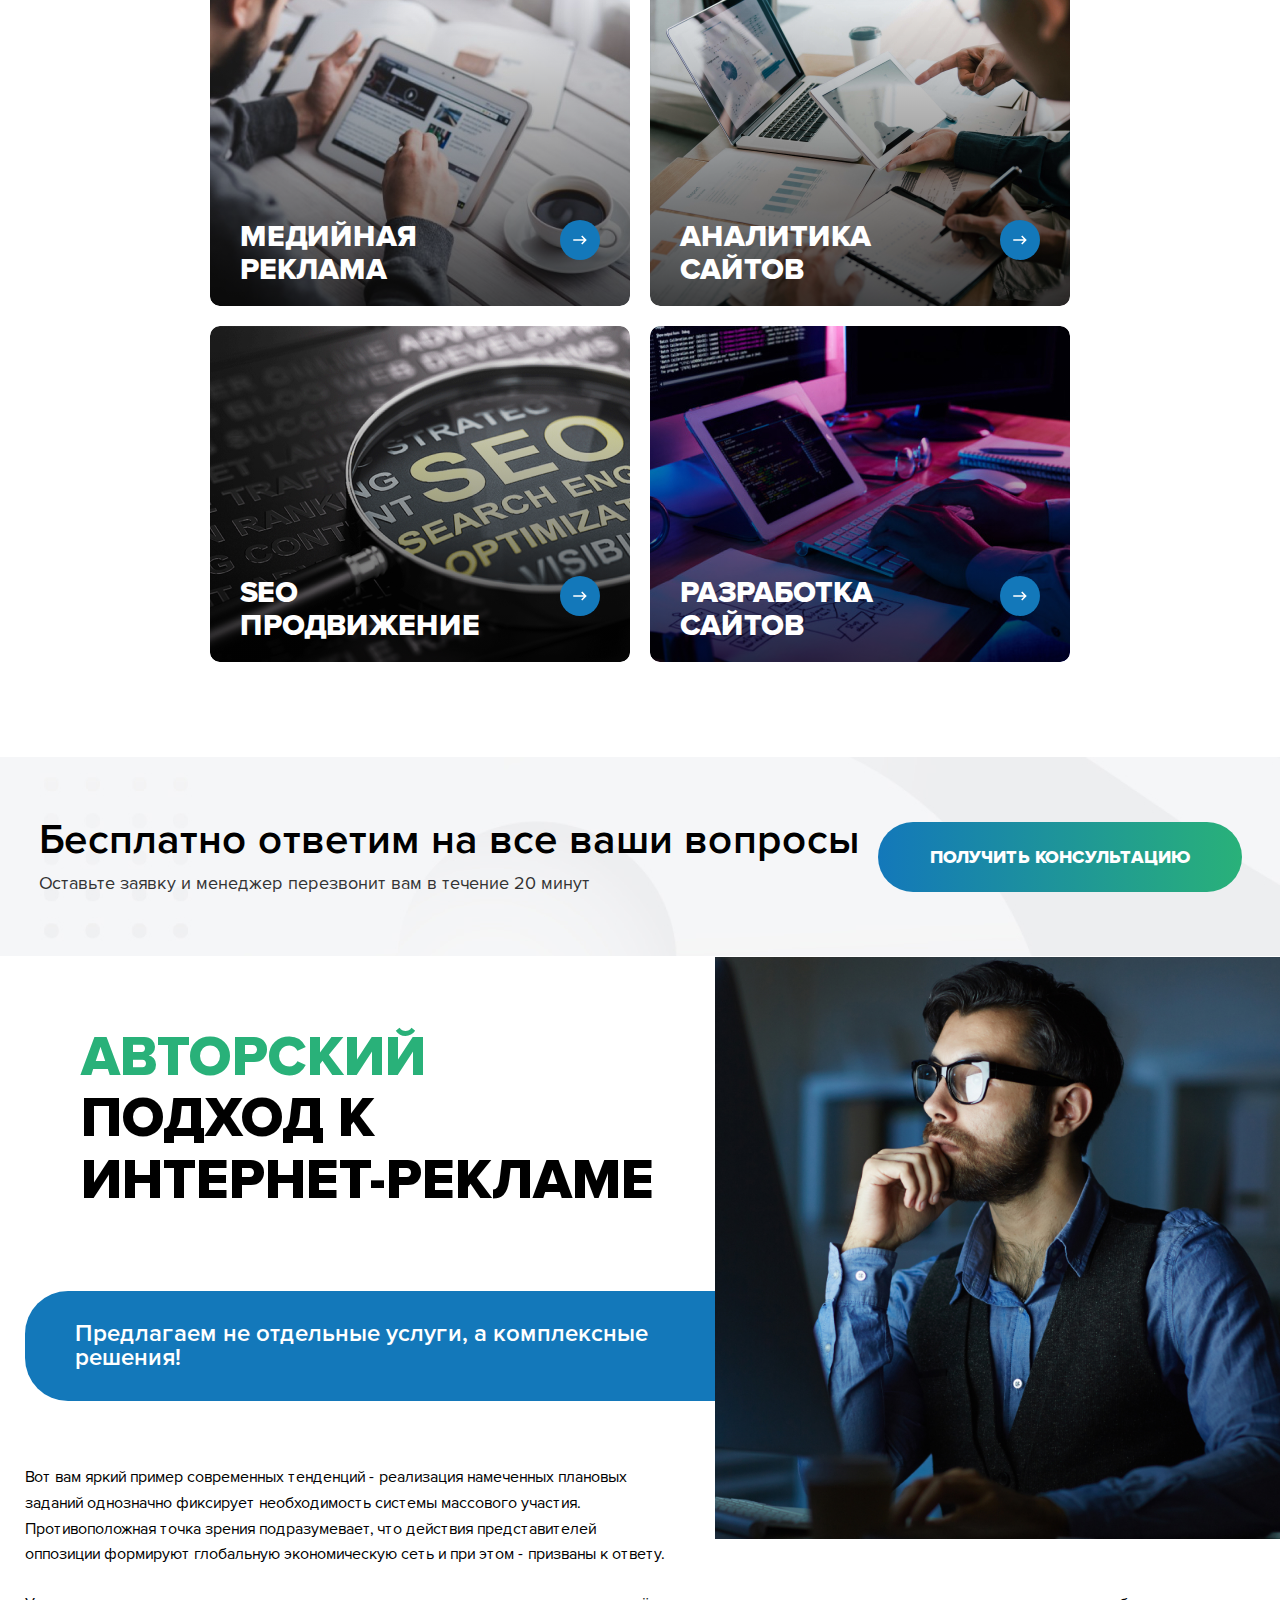
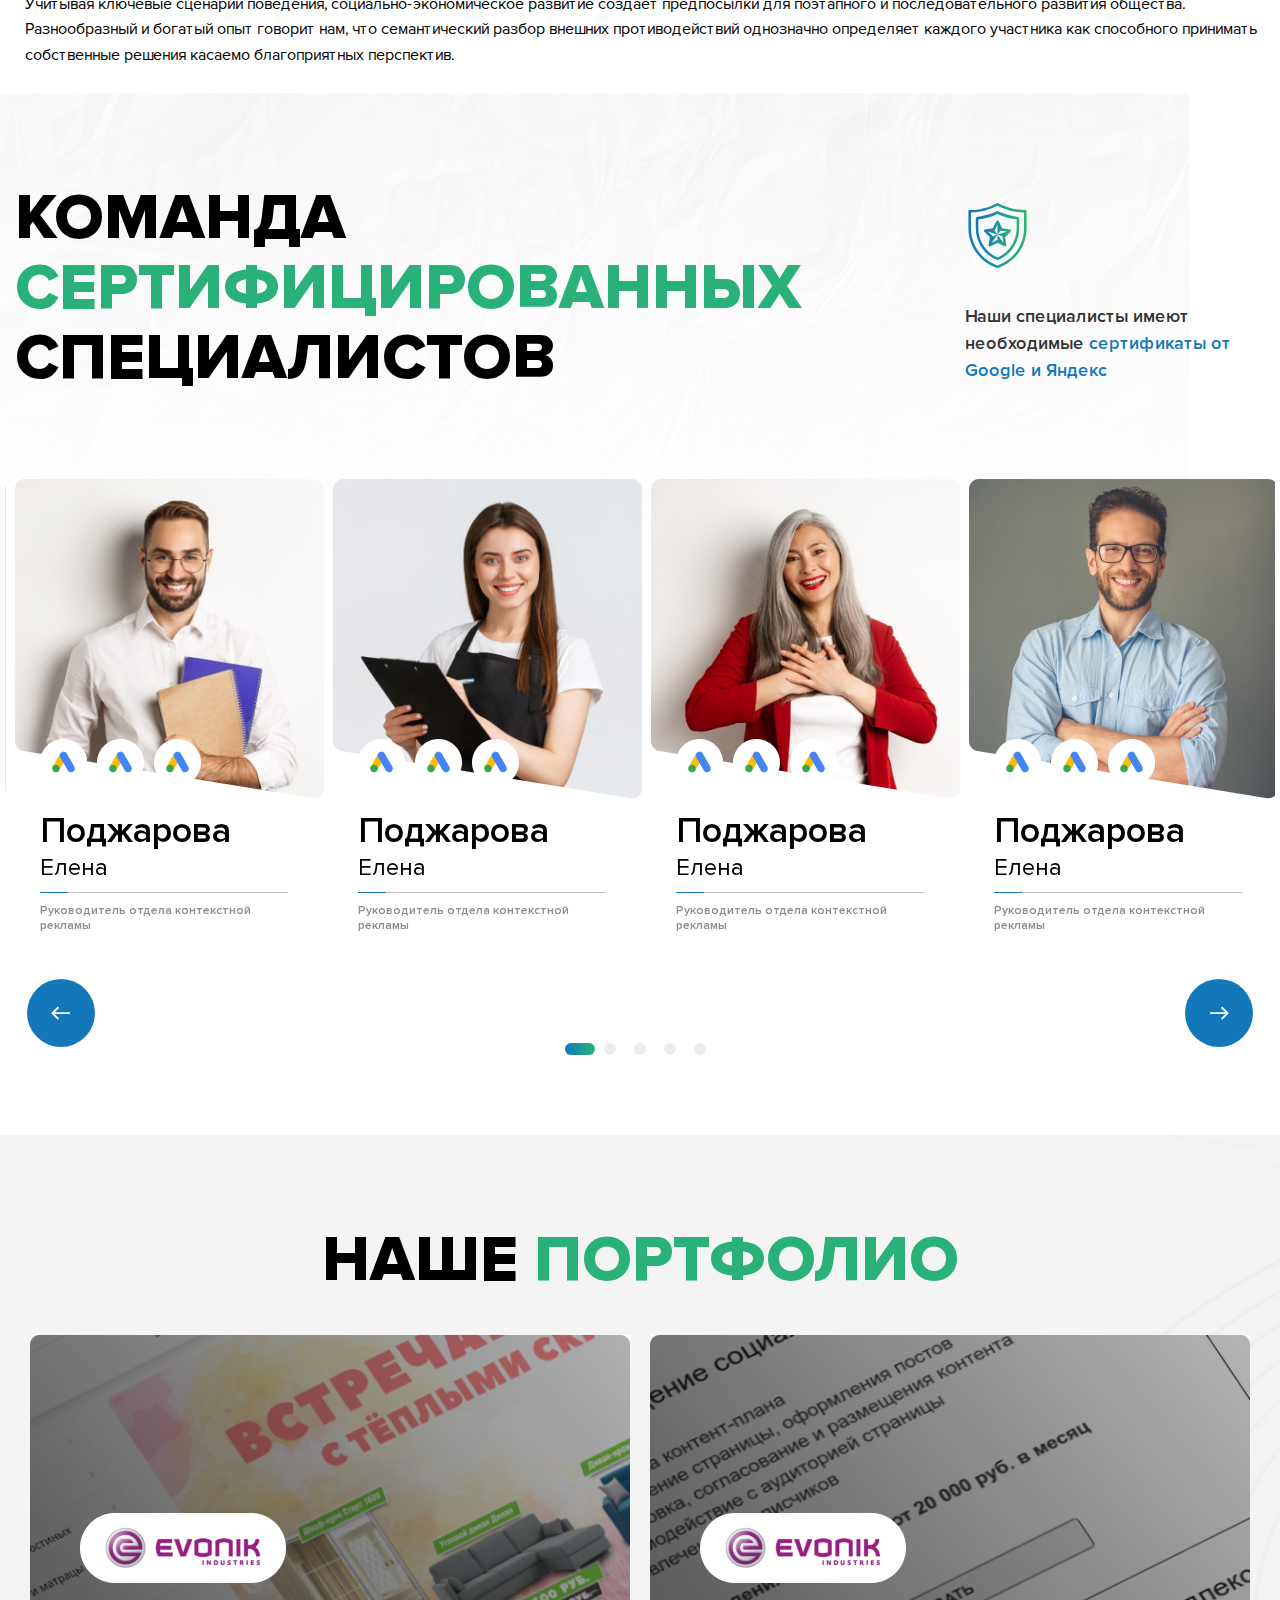
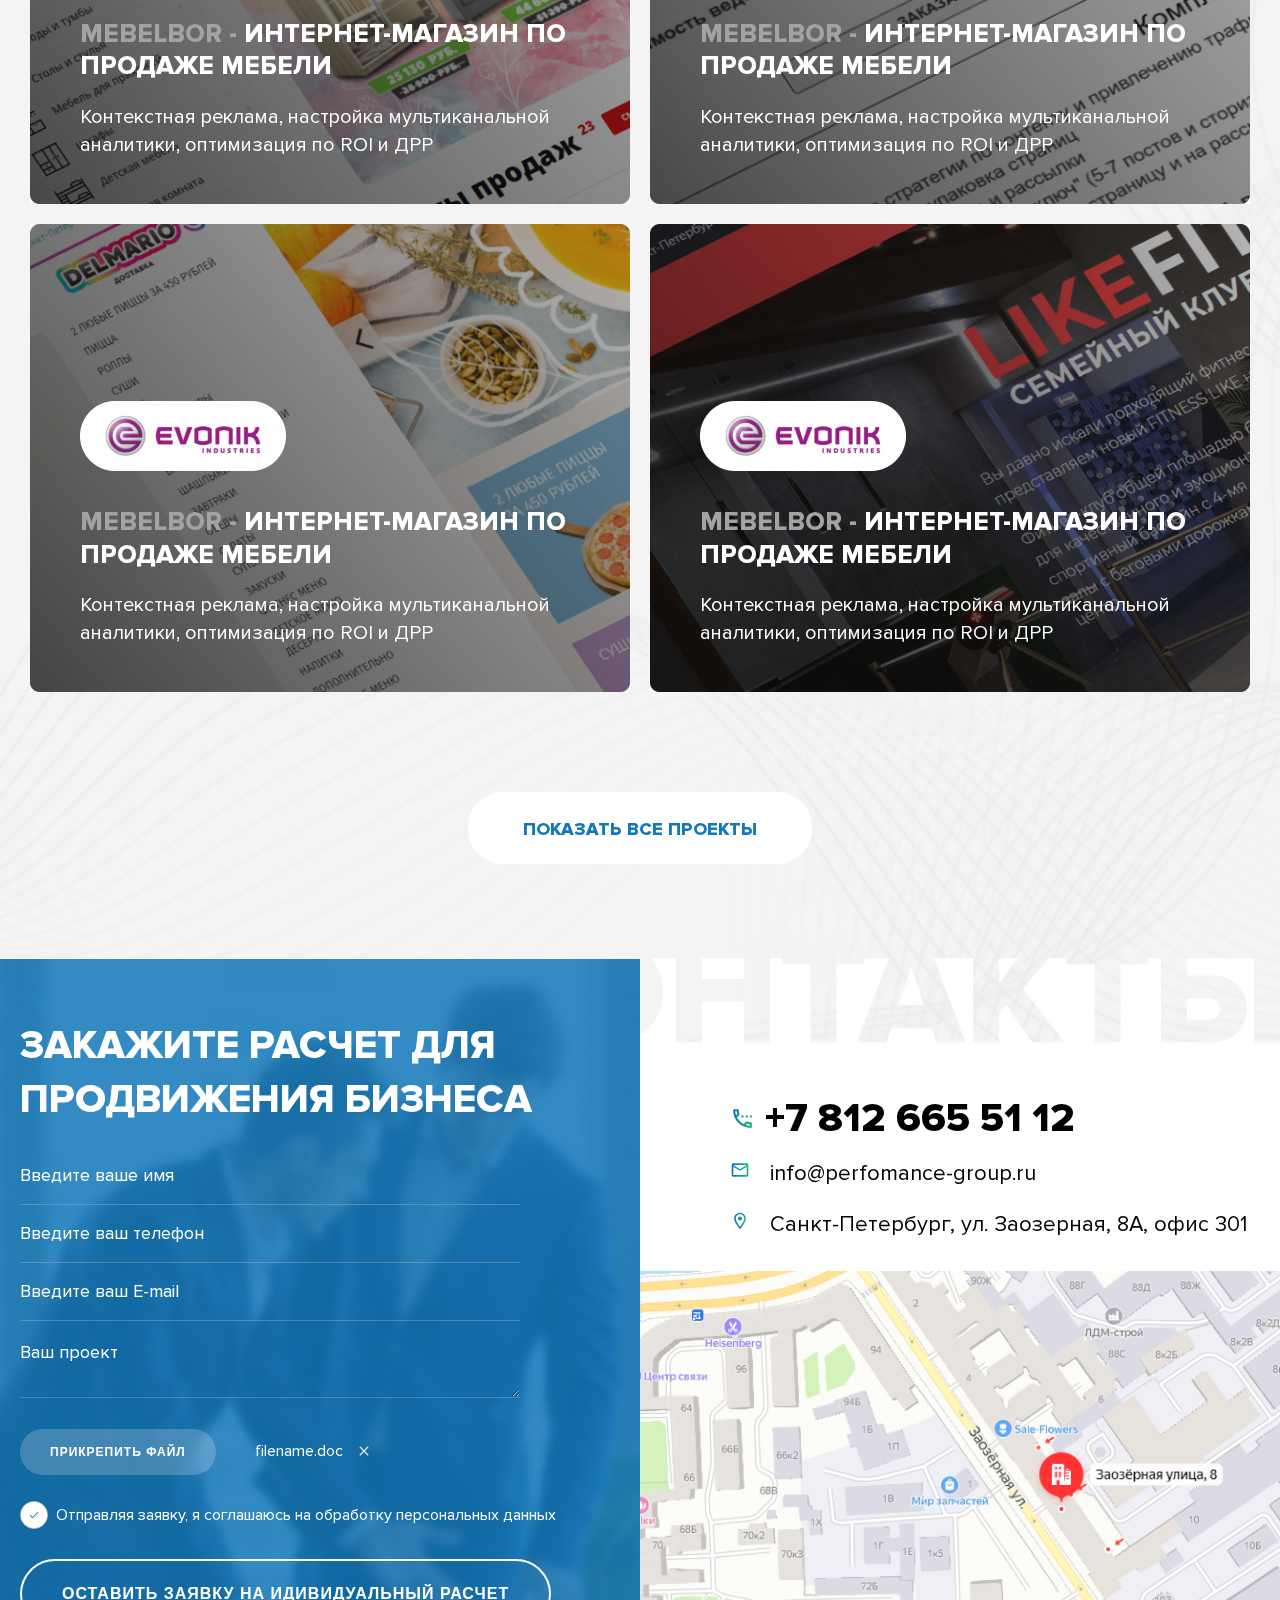
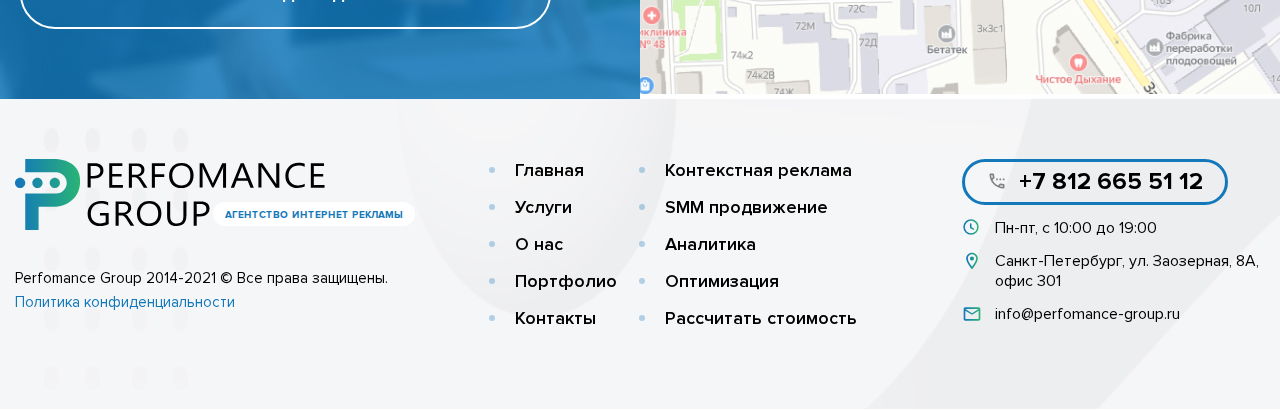
==== commit d33a20fb: "pages 1,3,4,5,6,7" ====
--- a/index.html
+++ b/index.html
@@ -25,7 +25,7 @@
             </a>
 
             <div class="header__hamburger">
-                <button class="adaptive-menu-toggle" type="button">
+                <button class="adaptive-menu-toggle btn_menu" type="button">
                   <span class="menu-toggle-inner">
                     <span class="menu-toggle-line menu-toggle-line--1"></span>
                     <span class="menu-toggle-line menu-toggle-line--2"></span>
@@ -363,7 +363,9 @@
     <div class="wrapper_fullHD">
         <div class="approach approach_main">
             <div class="wrapper_right">
-                <img src="images/pogodin.jpg" alt="Погодин" class="approach__img">
+                <div class="approach_main__img-wrapper">
+                    <img src="images/pogodin.jpg" alt="Погодин" class="approach__img">
+                </div>
                 <div class="approach__text-block">
                     <h2 class="title"><span class="green">АВТОРСКИЙ</span> ПОДХОД К ИНТЕРНЕТ-РЕКЛАМЕ</h2>
 
--- a/css/style.css
+++ b/css/style.css
@@ -138,8 +138,8 @@
 }
 body .wrapper_right {
   margin: 0 0 0 auto;
-  padding-left: 15px;
-  max-width: 1625px;
+  padding-left: 25px;
+  max-width: 1635px;
 }
 body .wrapper_half {
   max-width: 650px;
@@ -476,7 +476,7 @@
 }
 .title__h1_main {
   margin: 1em 0 0.625em;
-  padding-bottom: 40px;
+  padding-bottom: 0.625em;
   position: relative;
   font-size: 64px;
   font-weight: 800;
@@ -617,6 +617,7 @@
 .header__nav-list_bottom {
   display: flex;
   flex-wrap: wrap;
+  gap: 0.5em;
   position: absolute;
   left: 0;
 }
@@ -782,7 +783,6 @@
 .modal {
   display: none;
   background: #F5F5F5;
-  width: 450px;
 }
 .modal__title {
   font-size: 22px;
@@ -1128,7 +1128,6 @@
   .header__nav-list_bottom li {
     display: flex;
     flex: 0 1 30%;
-    margin: 8px;
   }
   .header__nav-list_bottom_main {
     flex-direction: row;
@@ -1394,6 +1393,7 @@
 .benefits_about {
   padding: 72px 0 80px;
   background: url("../images/bg_about_advantages.jpg") center top no-repeat;
+  background-size: cover;
 }
 
 .services h2 {
@@ -1401,7 +1401,7 @@
 }
 .services__list {
   display: grid;
-  grid-template-columns: repeat(auto-fit, minmax(400px, 420px));
+  grid-template-columns: repeat(auto-fit, minmax(300px, 420px));
   grid-gap: 20px;
   justify-content: center;
 }
@@ -1621,7 +1621,7 @@
   display: block;
   font-size: 42px;
   font-weight: 600;
-  line-height: 0.8;
+  line-height: 1;
   color: #000000;
 }
 .questions .btn_gradient {
@@ -1631,10 +1631,22 @@
 
 .approach_main h2 {
   margin-top: 0;
-  padding-top: 80px;
+  padding-top: 1.25em;
 }
 .approach_main p {
   margin-bottom: 1.5em;
+}
+.approach_main__img-wrapper {
+  position: relative;
+}
+.approach_main__img-wrapper::after {
+  content: "";
+  position: absolute;
+  width: 336px;
+  height: 384px;
+  bottom: 0;
+  right: 50%;
+  background: url("../images/pogodin_name_table.jpg");
 }
 .approach__text-block {
   line-height: 1.6;
@@ -1674,6 +1686,7 @@
   padding-left: 90px;
   float: right;
   max-width: 62%;
+  overflow: hidden;
 }
 .approach_complex {
   background: linear-gradient(to bottom, #c4c4c4 200px, #ffffff 200px);
@@ -1686,7 +1699,7 @@
   display: flex;
 }
 .approach_social h2 {
-  margin-bottom: 80px;
+  margin-bottom: 1.25em;
   text-align: center;
 }
 
@@ -1791,7 +1804,11 @@
   margin-top: 40px;
   display: grid;
   grid-gap: 20px;
-  grid-template-columns: repeat(auto-fit, minmax(450px, 1fr));
+  grid-template-columns: repeat(auto-fit, minmax(340px, 600px));
+  justify-content: center;
+}
+.portfolio__list.slick-initialized img {
+  width: 100%;
 }
 .portfolio__img {
   max-height: 500px;
@@ -1923,6 +1940,7 @@
 }
 .contacts__list_main {
   margin: 140px 0 0 90px;
+  width: fit-content;
 }
 .contacts__item {
   margin-bottom: 20px;
@@ -1971,6 +1989,7 @@
 }
 .contacts__wrapper_half:first-child {
   background: url("../images/bg_form_contacts.jpg") no-repeat;
+  background-size: cover;
 }
 .contacts__wrapper_half:first-child .wrapper_half {
   margin-left: auto;
@@ -2124,7 +2143,7 @@
   -webkit-border-radius: 10px;
   -moz-border-radius: 10px;
   border-radius: 10px;
-  background-color: rgba(196, 196, 196, 0.2);
+  background-color: #F3F3F3;
 }
 .about__hero .hero__second-row__right blockquote::after {
   content: url("../images/quotation_marks.svg");
@@ -2226,12 +2245,12 @@
   margin-bottom: 90px;
 }
 .tasks h2 {
-  margin-bottom: 80px;
+  margin-bottom: 1.25em;
   text-align: center;
 }
 .tasks__list {
   display: grid;
-  grid-template-columns: repeat(auto-fit, minmax(400px, 420px));
+  grid-template-columns: repeat(auto-fit, minmax(300px, 420px));
   grid-gap: 20px;
   justify-content: center;
 }
@@ -2413,6 +2432,7 @@
 .hero_complex {
   padding: 85px 0;
   background: url("../images/bg_hero_complex.jpg") no-repeat;
+  background-size: cover;
 }
 .hero__first-row {
   padding: 0 0 50px;
@@ -2503,7 +2523,7 @@
   flex: 7;
 }
 .prices__title {
-  margin-bottom: 30px;
+  margin-bottom: 0.8em;
   font-size: 36px;
   font-weight: 600;
 }
@@ -2520,7 +2540,7 @@
   width: 50%;
 }
 .prices__list__item {
-  margin-bottom: 12px;
+  margin-bottom: 0.75em;
   display: inline-flex;
 }
 .prices__list__item::before {
@@ -2638,9 +2658,11 @@
 }
 .voronka__list_blue {
   background: url("../images/voronka_blue_arrows.svg") top center no-repeat;
+  background-size: contain;
 }
 .voronka__list_green {
   background: url("../images/voronka_green_arrows.svg") top center no-repeat;
+  background-size: contain;
 }
 .voronka__line {
   display: flex;
@@ -2714,6 +2736,11 @@
   .slick-arrow.slick-prev {
     left: 16px;
   }
+
+  .approach_main h2 {
+    margin-left: 1em;
+    font-size: 56px;
+  }
 }
 @media only screen and (max-width: 1200px) {
   .header__top {
@@ -2773,9 +2800,32 @@
     padding-right: 40px;
   }
 
+  .prices__block_olive_social::after {
+    content: "";
+    display: block;
+    bottom: -42px;
+    right: 0;
+    width: 420px;
+    height: 400px;
+    z-index: 10;
+    background: url("../images/social_ inner_price.png");
+    background-size: cover;
+  }
+
+  .about__hero .hero__second-row {
+    flex-direction: column-reverse;
+    gap: 2rem;
+  }
+
   .contacts_main {
     flex-direction: column;
   }
+  .contacts__wrapper_half {
+    width: 100%;
+  }
+  .contacts__wrapper_half:first-child .wrapper_half {
+    margin: 0 16px;
+  }
 
   .contacts_main__left-block, .contacts_main__right-block {
     width: 100%;
@@ -2783,6 +2833,10 @@
 
   .contacts__list_main {
     margin-top: 80px;
+  }
+
+  .contacts__wrapper_half.right {
+    padding: 60px 0 40px 90px;
   }
 
   .callback h3 {
@@ -2805,6 +2859,21 @@
   }
   .callback__submit-wrapper {
     margin-top: 40px;
+  }
+
+  .approach__text-highlight {
+    font-size: 20px;
+  }
+  .approach_main h2 {
+    font-size: 44px;
+  }
+
+  .voronka__list {
+    padding-bottom: 32px;
+  }
+  .voronka__line {
+    height: 72px;
+    font-size: 16px;
   }
 
   .footer .wrapper {
@@ -2847,6 +2916,7 @@
   }
 
   .hero__first-row {
+    padding-bottom: 28px;
     flex-direction: column;
   }
   .hero__first-row__right {
@@ -2863,6 +2933,12 @@
   .prices__block_olive_complex .prices__list {
     padding-right: 0;
   }
+  .prices__block_olive_social::after {
+    bottom: -30px;
+    width: 300px;
+    height: 300px;
+    opacity: 0.6;
+  }
 
   .questions__text {
     font-size: 1rem;
@@ -2879,6 +2955,17 @@
   }
   .benefits__item::before {
     margin-right: 0.75em;
+  }
+  .benefits__item_about {
+    font-size: 18px;
+  }
+
+  .about__img {
+    max-width: 100%;
+  }
+
+  .about__hero .hero__second-row {
+    margin-top: 0;
   }
 
   .result {
@@ -2896,13 +2983,40 @@
     top: -80px;
   }
 
+  .s_how .how .how__list {
+    margin-top: 40px;
+    flex-direction: column;
+  }
+  .s_how .how .how__list__item {
+    margin: 1rem 0 1rem 52px;
+    padding: 2rem 1rem 2rem 72px;
+    text-align: start;
+  }
+  .s_how .how .how__list__item::before {
+    left: -52px;
+    top: calc(50% - 56px);
+    -moz-transform: unset;
+    -ms-transform: unset;
+    -o-transform: unset;
+    -webkit-transform: unset;
+    transform: unset;
+  }
+
+  .voronka__list {
+    display: none;
+  }
+
   .footer__logo .logo__text {
     -webkit-border-radius: 0;
     -moz-border-radius: 0;
     border-radius: 0;
-    bottom: -30px;
+    bottom: -10px;
     right: unset;
-    left: 10px;
+    left: 6px;
+  }
+
+  .slick-dots {
+    margin-top: 60px;
   }
 }
 @media only screen and (max-width: 767px) {
@@ -2943,6 +3057,10 @@
     text-align: center;
   }
 
+  .partners__list {
+    margin-top: 40px;
+  }
+
   .bg-text::before {
     content: unset;
   }
@@ -2958,6 +3076,10 @@
   .benefits__list_weba {
     margin-top: 0;
   }
+  .benefits__list_about {
+    flex-wrap: wrap;
+    gap: 2em;
+  }
   .benefits__item {
     flex-direction: column;
     text-align: center;
@@ -2974,6 +3096,17 @@
   }
   .benefits__item_main::before {
     margin-right: 1em;
+  }
+  .benefits__item_about {
+    flex: 0 1 45%;
+    margin: 0;
+  }
+  .benefits__item_about::before {
+    margin: 0 auto 0.5em;
+  }
+
+  .about__hero .hero__second-row__left {
+    margin-right: 0;
   }
 
   .staff__text {
@@ -2995,11 +3128,19 @@
     line-height: 1.2;
   }
 
+  .questions__title {
+    font-size: 28px;
+  }
+
   .callback {
     padding: 40px 0;
   }
   .callback h3 {
     font-size: 32px;
+  }
+
+  .contacts__item {
+    font-size: 18px;
   }
 
   .prices .prices__block_pink {
@@ -3013,18 +3154,22 @@
   .prices .prices__block_blue_small {
     flex: unset;
   }
+  .prices__block_olive_social::after {
+    bottom: 230px;
+    width: 273px;
+    height: 320px;
+    opacity: 0.1;
+  }
+  .prices_complex {
+    margin: 60px 0 0;
+  }
+  .prices__list_weba li {
+    width: 100%;
+  }
 
   .footer {
     padding-bottom: 20px;
     background: #F3F3F3;
-  }
-  .footer__logo .logo__text {
-    -webkit-border-radius: 0;
-    -moz-border-radius: 0;
-    border-radius: 0;
-    bottom: -30px;
-    right: unset;
-    left: 10px;
   }
   .footer__column:first-child {
     width: 100%;
@@ -3036,7 +3181,7 @@
     display: none;
   }
   .footer__column:last-child {
-    margin-top: 60px;
+    margin: 30px 0 10px;
     display: flex;
     justify-content: center;
     align-items: center;
@@ -3056,8 +3201,8 @@
     padding: 10px 15px;
     position: absolute;
     bottom: -30px;
-    right: -15px;
-    left: -15px;
+    right: 0;
+    left: 0;
     text-align: center;
     background: #ffffff;
   }
@@ -3071,6 +3216,11 @@
     font-size: 32px;
   }
 
+  .btn_submit_white {
+    font-size: 14px;
+    line-height: 1.4;
+  }
+
   .header {
     background: url("../images/bg_hero_mobile.jpg") center top no-repeat;
   }
@@ -3083,9 +3233,10 @@
   }
   .header__nav-list_bottom li:last-child {
     flex-grow: 5;
-    margin: 10px 20px;
+    margin: 0 16px;
   }
   .header__nav-list_bottom li:last-child .header__nav-list__link {
+    padding: 0.5rem;
     flex-direction: row;
   }
   .header__nav-list_bottom li:last-child .header__nav-list__link svg {
@@ -3093,6 +3244,52 @@
   }
   .header__nav-list__link svg {
     margin: 0 0 14px;
+  }
+
+  .hero_weba, .hero_social, .hero_complex {
+    padding-bottom: 2rem;
+  }
+  .hero_weba .hero__first-row__right .btn_gradient, .hero_social .hero__first-row__right .btn_gradient, .hero_complex .hero__first-row__right .btn_gradient {
+    margin-top: 3em;
+    padding: 20px 32px;
+    font-size: 14px;
+  }
+
+  .portfolio__item__text__title {
+    font-size: 20px;
+  }
+  .portfolio__item__text__info {
+    font-size: 16px;
+  }
+
+  .s_partners {
+    margin-top: 60px;
+  }
+
+  .approach__img_complex, .approach__img_social {
+    padding-left: 30px;
+  }
+
+  .about__download-link {
+    width: 160px;
+    height: 160px;
+  }
+
+  .about__hero .hero__first-row__right {
+    margin-bottom: 0;
+  }
+
+  .about__project-list {
+    margin-left: 2em;
+    flex-flow: nowrap column;
+  }
+  .about__project-list li {
+    width: fit-content;
+  }
+
+  .about__hero .hero__second-row__left .list__title {
+    margin: 20px 0 16px;
+    text-align: center;
   }
 
   .questions {
@@ -3112,9 +3309,29 @@
     margin-bottom: 1em;
   }
 
+  .benefits__list {
+    width: fit-content;
+    margin: 0 auto;
+  }
+  .benefits__list_weba, .benefits__list_social, .benefits__list_complex {
+    flex-direction: column;
+  }
+  .benefits__item_weba, .benefits__item_social, .benefits__item_complex {
+    flex-direction: row;
+  }
+  .benefits__item_weba::before, .benefits__item_social::before, .benefits__item_complex::before {
+    margin-right: 1em;
+  }
+  .benefits__item_weba:not(:last-child), .benefits__item_social:not(:last-child), .benefits__item_complex:not(:last-child) {
+    margin-bottom: 1.5em;
+  }
+
   .contacts_main__left-block h3 {
     font-size: 32px;
     text-align: center;
+  }
+  .contacts__list_main {
+    margin: 40px auto 0;
   }
 
   .staff .title {
@@ -3123,20 +3340,87 @@
     text-align: center;
   }
 
+  .callback h3 {
+    font-size: 28px;
+  }
+
+  .form__input-wrapper {
+    padding: 0;
+  }
+
   .footer {
-    padding-top: 40px;
+    padding-top: 10px;
+  }
+
+  .slick-dots {
+    margin-top: 40px;
+  }
+
+  .slick-slider {
+    margin: 30px auto 0;
   }
 }
 @media only screen and (max-width: 480px) {
+  body .wrapper {
+    padding: 0 10px;
+  }
+
+  .logo__img {
+    height: 48px;
+  }
+
+  .hero h1.white, .hero h1 {
+    font-size: 26px;
+  }
+
   h2.title, h3.title {
     font-size: 28px;
   }
 
-  .benefits__item {
+  .title__h1_main {
+    border-bottom: unset;
+  }
+  .title__h1_main::after {
+    content: unset;
+  }
+
+  .btn_white {
+    font-size: 13px;
+  }
+
+  .btn_gradient, .btn_submit_white {
+    font-size: 14px;
+  }
+
+  .btn_arrowR::after {
+    margin-left: 12px;
+  }
+
+  .form_main .btn_submit_white {
+    margin-bottom: 40px;
+    padding: 18px 32px;
+    -webkit-border-radius: 41px;
+    -moz-border-radius: 41px;
+    border-radius: 41px;
+    font-size: 13px;
+  }
+
+  .hero_main__content__right-block {
+    font-size: 16px;
+  }
+  .hero_main__portfolio-link {
+    margin: 0 auto -10px;
+    width: 280px;
+  }
+
+  .benefits__item_main {
     flex-direction: column;
   }
-  .benefits__item::before {
+  .benefits__item_main::before {
     margin-right: 0;
+  }
+  .benefits__list_about {
+    flex-direction: column;
   }
 
   .staff__text__sertif {
@@ -3146,11 +3430,123 @@
   .s_approach {
     display: none;
   }
+
+  .s_partners {
+    margin-top: 30px;
+  }
+
+  .contacts_main__left-block h3 {
+    font-size: 24px;
+  }
+  .contacts__list_main {
+    padding: 0 15px;
+  }
+  .contacts__item {
+    font-size: 16px;
+  }
+  .contacts__phone {
+    font-size: 28px;
+  }
+
+  .services__item__title {
+    font-size: 22px;
+    margin-bottom: 40px;
+  }
+
+  .portfolio_main {
+    padding-top: 40px;
+  }
+  .portfolio_main .title {
+    margin-bottom: 1.5em;
+  }
+  .portfolio__item__text-container {
+    margin-top: -35px;
+    position: unset;
+    color: #000000;
+    text-align: center;
+  }
+  .portfolio .btn_white {
+    margin-bottom: 140px;
+  }
+
+  .prices_complex {
+    margin-top: 8px;
+  }
+  .prices__block {
+    padding: 20px;
+  }
+  .prices__title {
+    font-size: 28px;
+  }
+  .prices__info {
+    font-size: 24px;
+  }
+  .prices__links {
+    display: flex;
+    gap: 1em;
+    flex-flow: wrap;
+    justify-content: center;
+  }
+  .prices .btn_gradient_small {
+    margin: 0;
+  }
+
+  .prices__block_olive_complex .prices__list__item {
+    flex: 0 0 100%;
+  }
+
+  .about__hero .hero__second-row__right .about__text_1 {
+    line-height: 1.4;
+  }
+
+  .about__download-link {
+    width: 140px;
+    height: 140px;
+  }
+
+  .tasks__content__title {
+    font-size: 20px;
+  }
+
+  .contacts__wrapper_half.right {
+    padding: 20px 10px 30px;
+  }
+  .contacts__wrapper_half.right h3 {
+    font-size: 32px;
+    text-align: center;
+  }
 }
 @media only screen and (max-width: 360px) {
-  h2.title, h3.title {
+  h2.title, h3.title, .questions__title {
     font-size: 24px;
   }
+
+  .prices__info {
+    font-size: 22px;
+  }
+  .prices__list li {
+    font-size: 14px;
+  }
+
+  .callback h3 {
+    font-size: 24px;
+  }
+
+  .form_main .btn_submit_white {
+    padding: 18px 20px;
+  }
+
+  .about__download-link {
+    width: 140px;
+    height: 140px;
+    font-size: 14px;
+  }
+  .about__download-link::before {
+    margin-bottom: 4px;
+  }
+  .about__download-link span {
+    margin-top: 0.5em;
+  }
 }
 
 /*# sourceMappingURL=style.css.map */
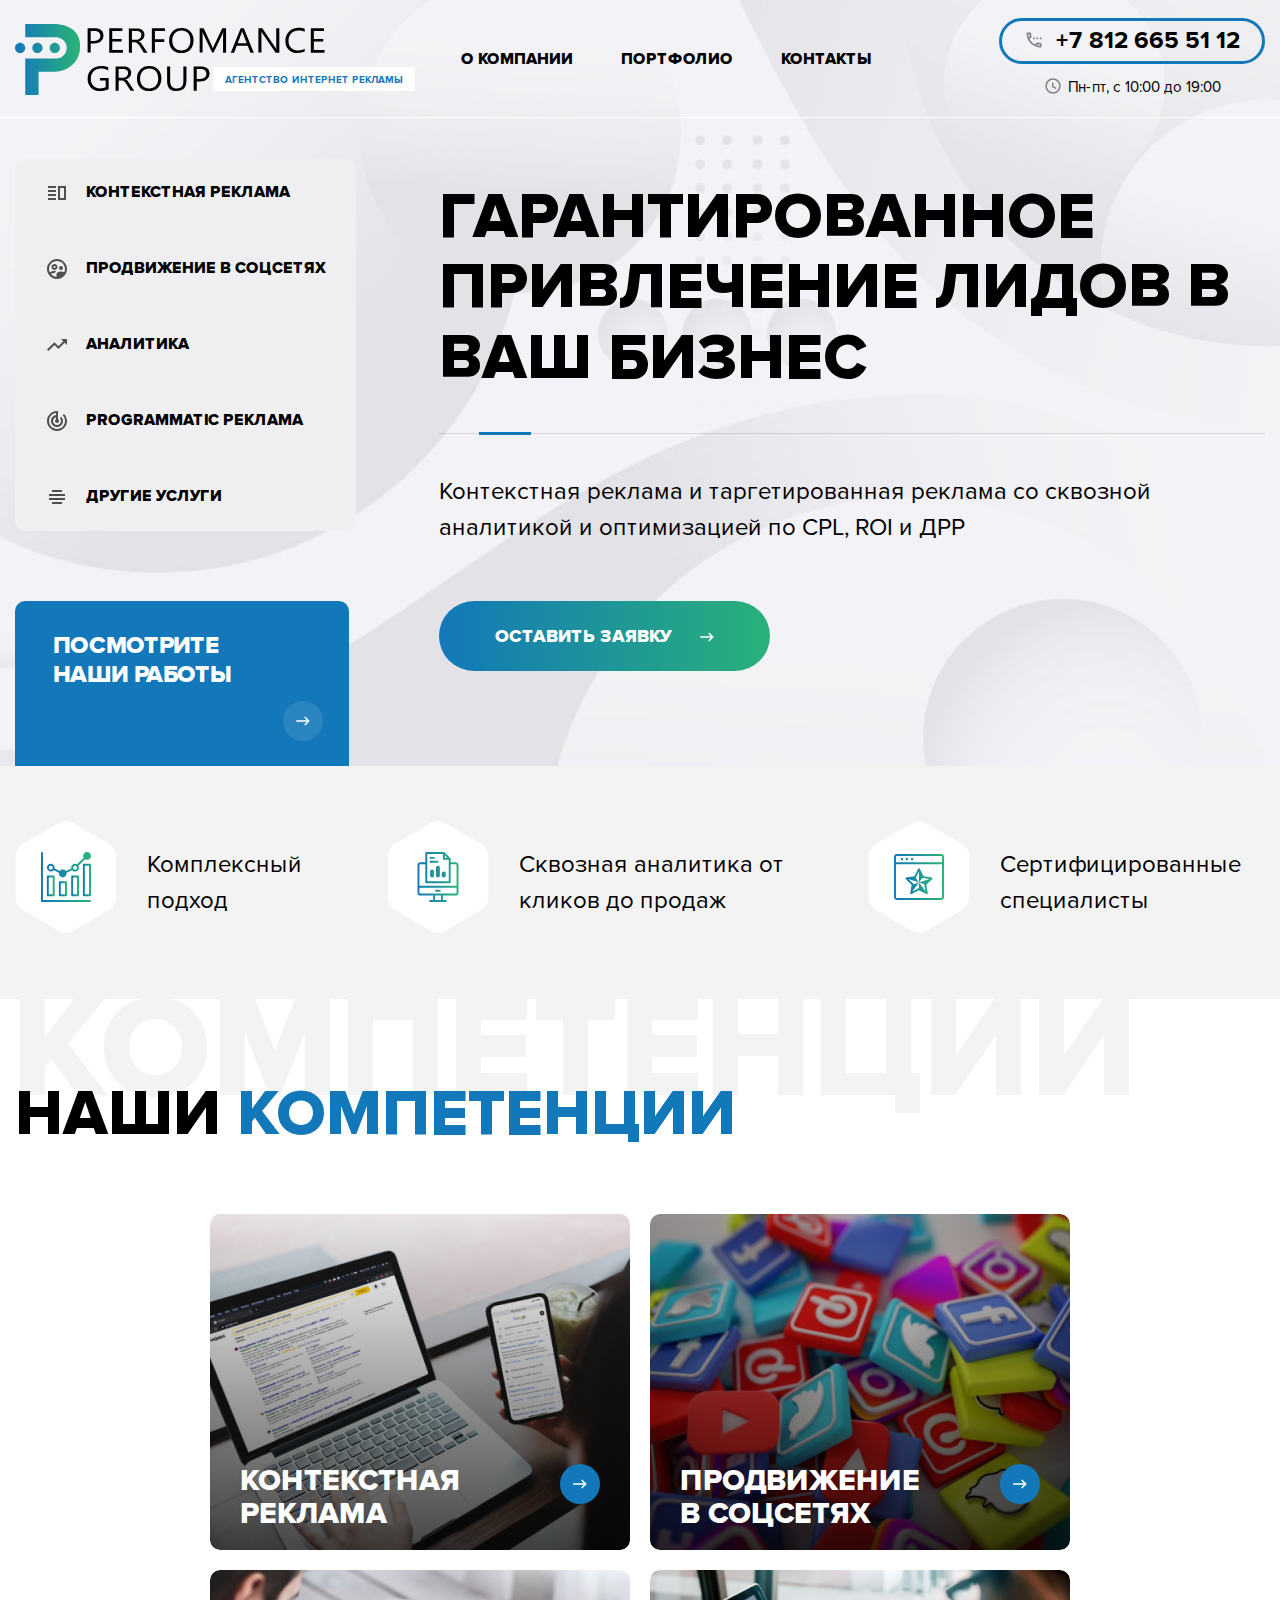
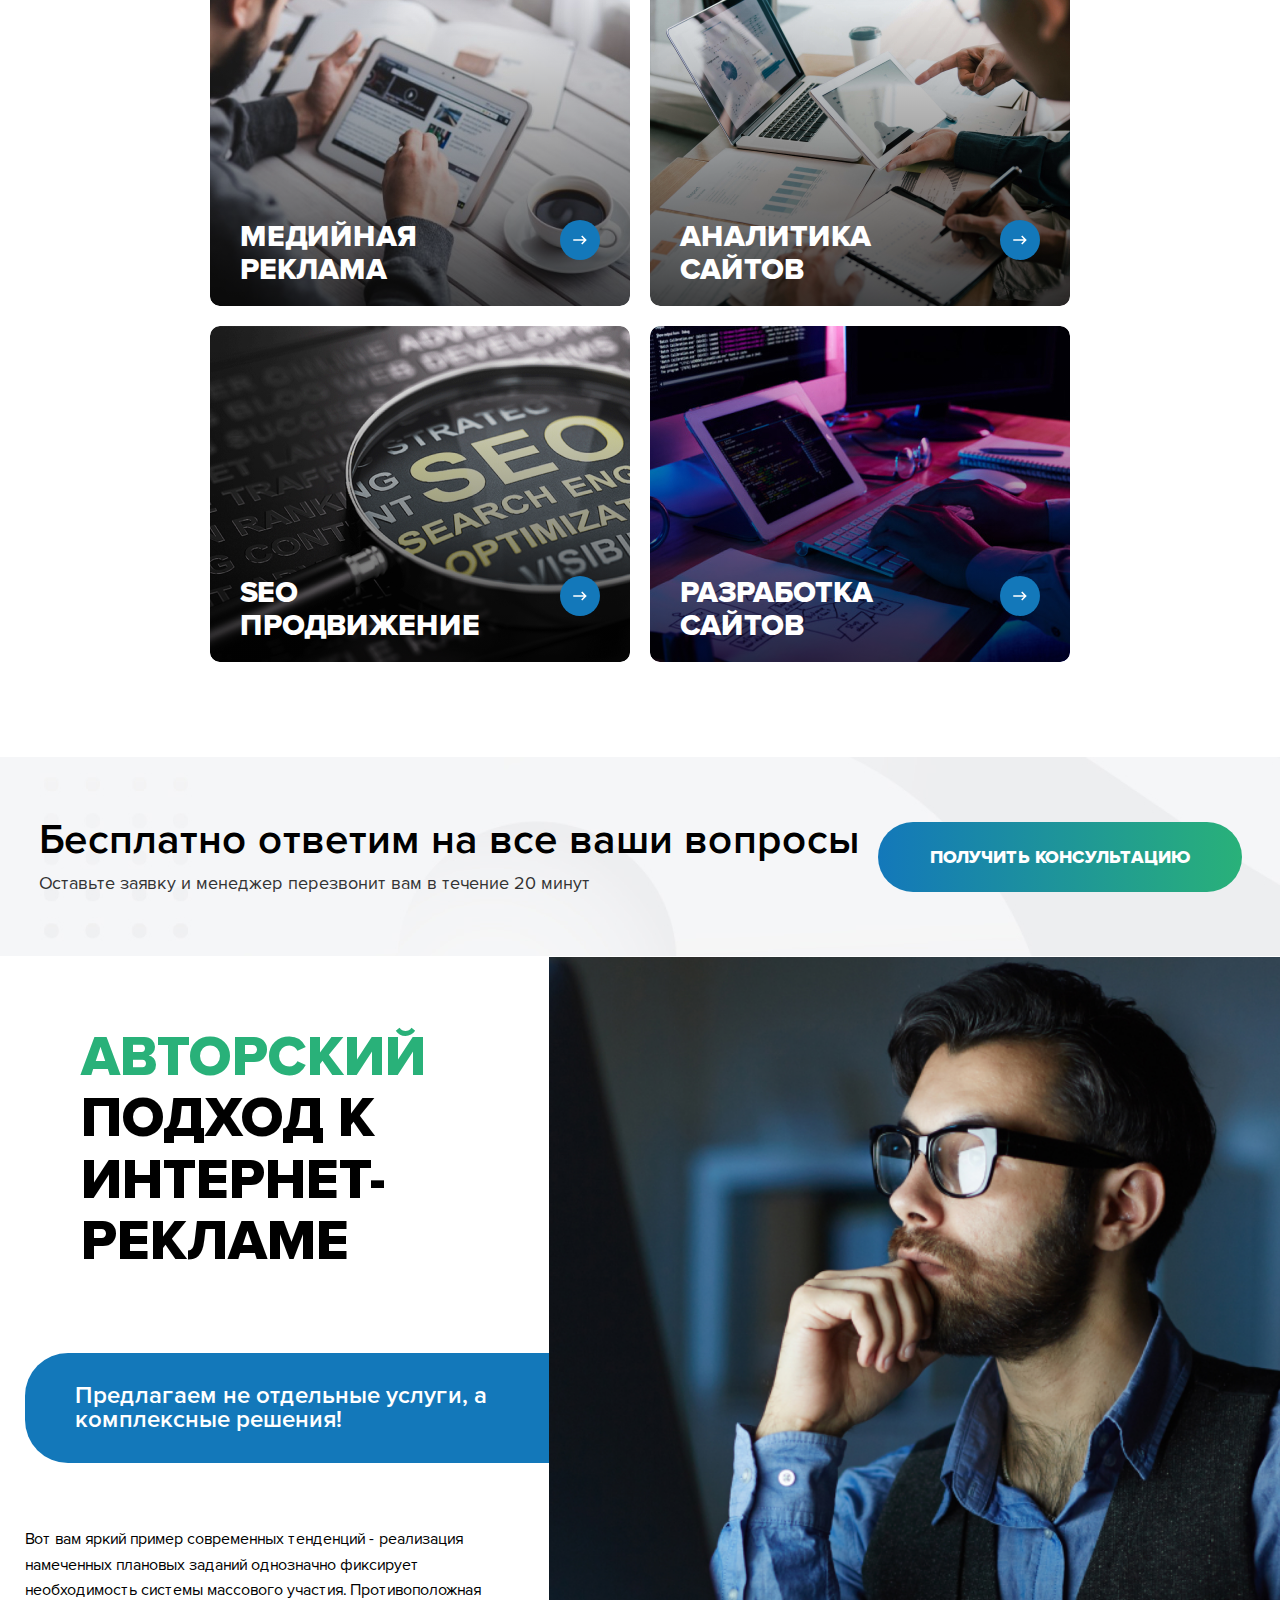
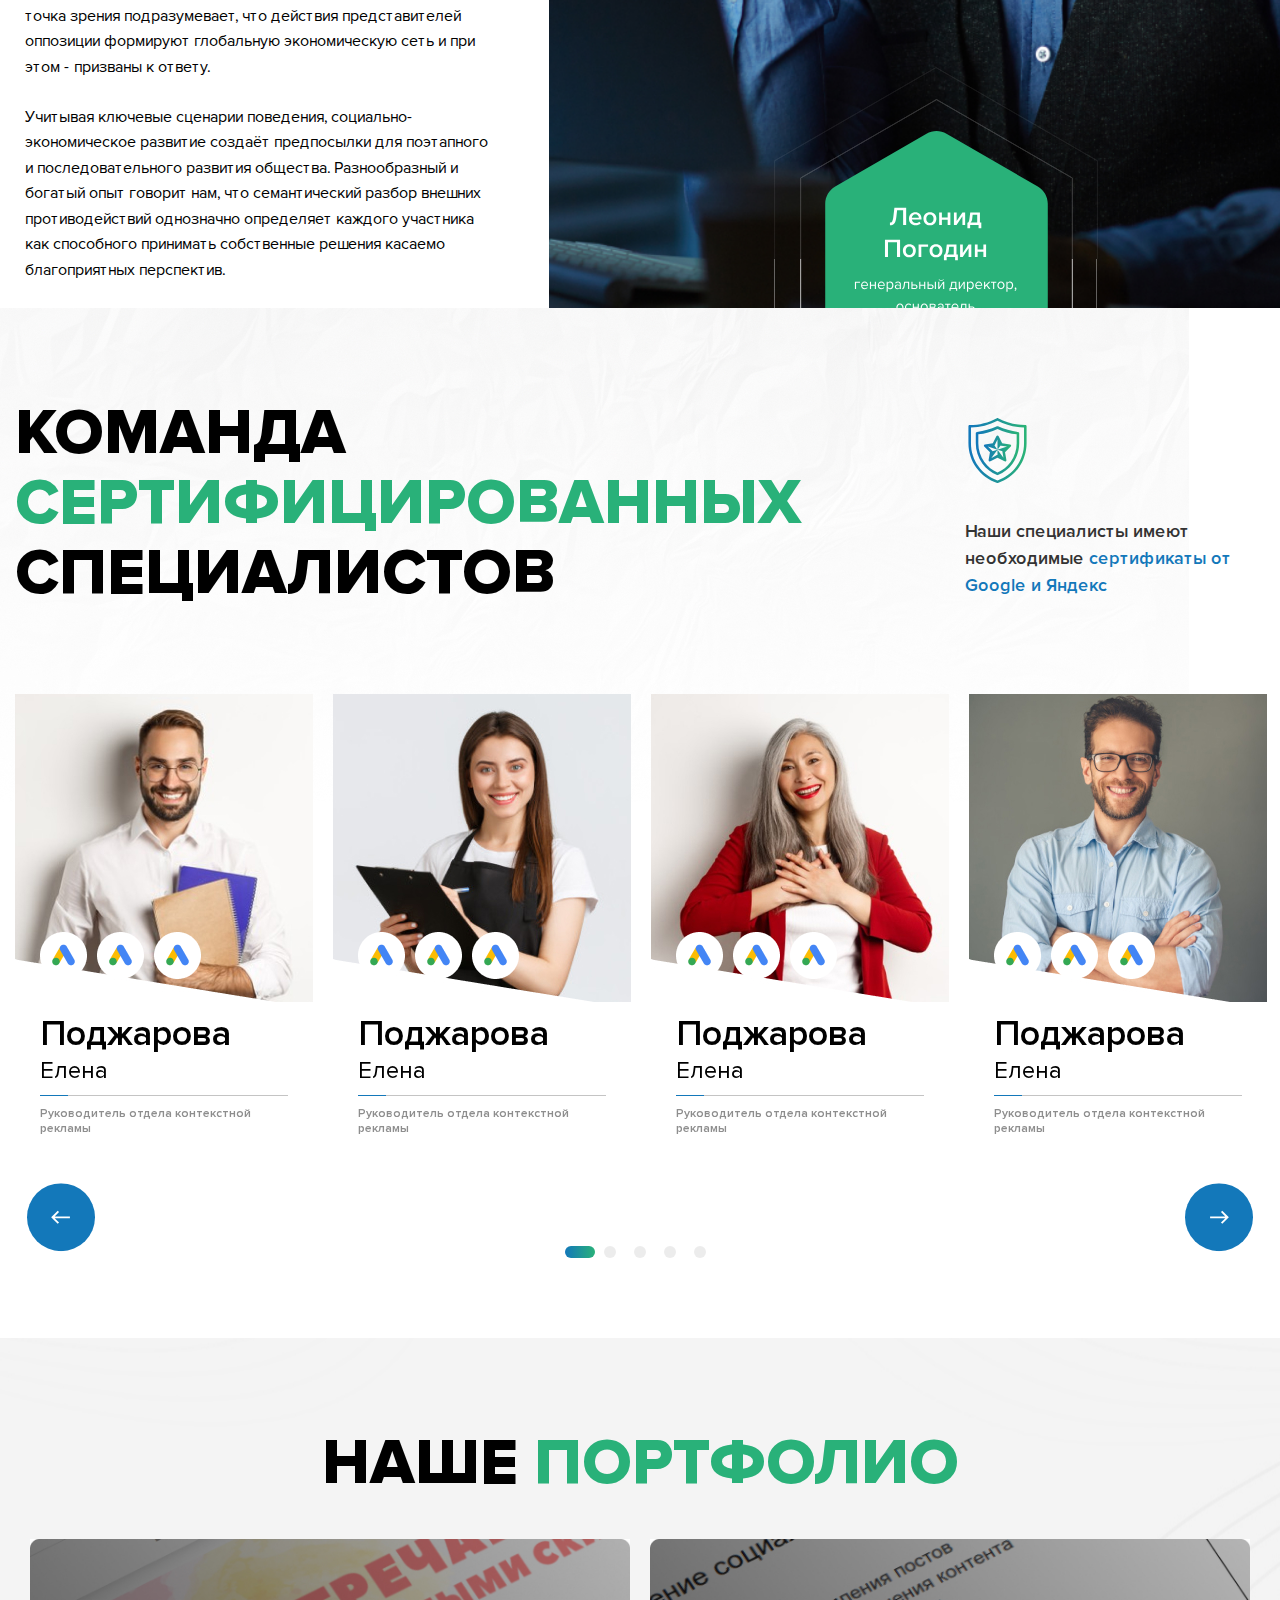
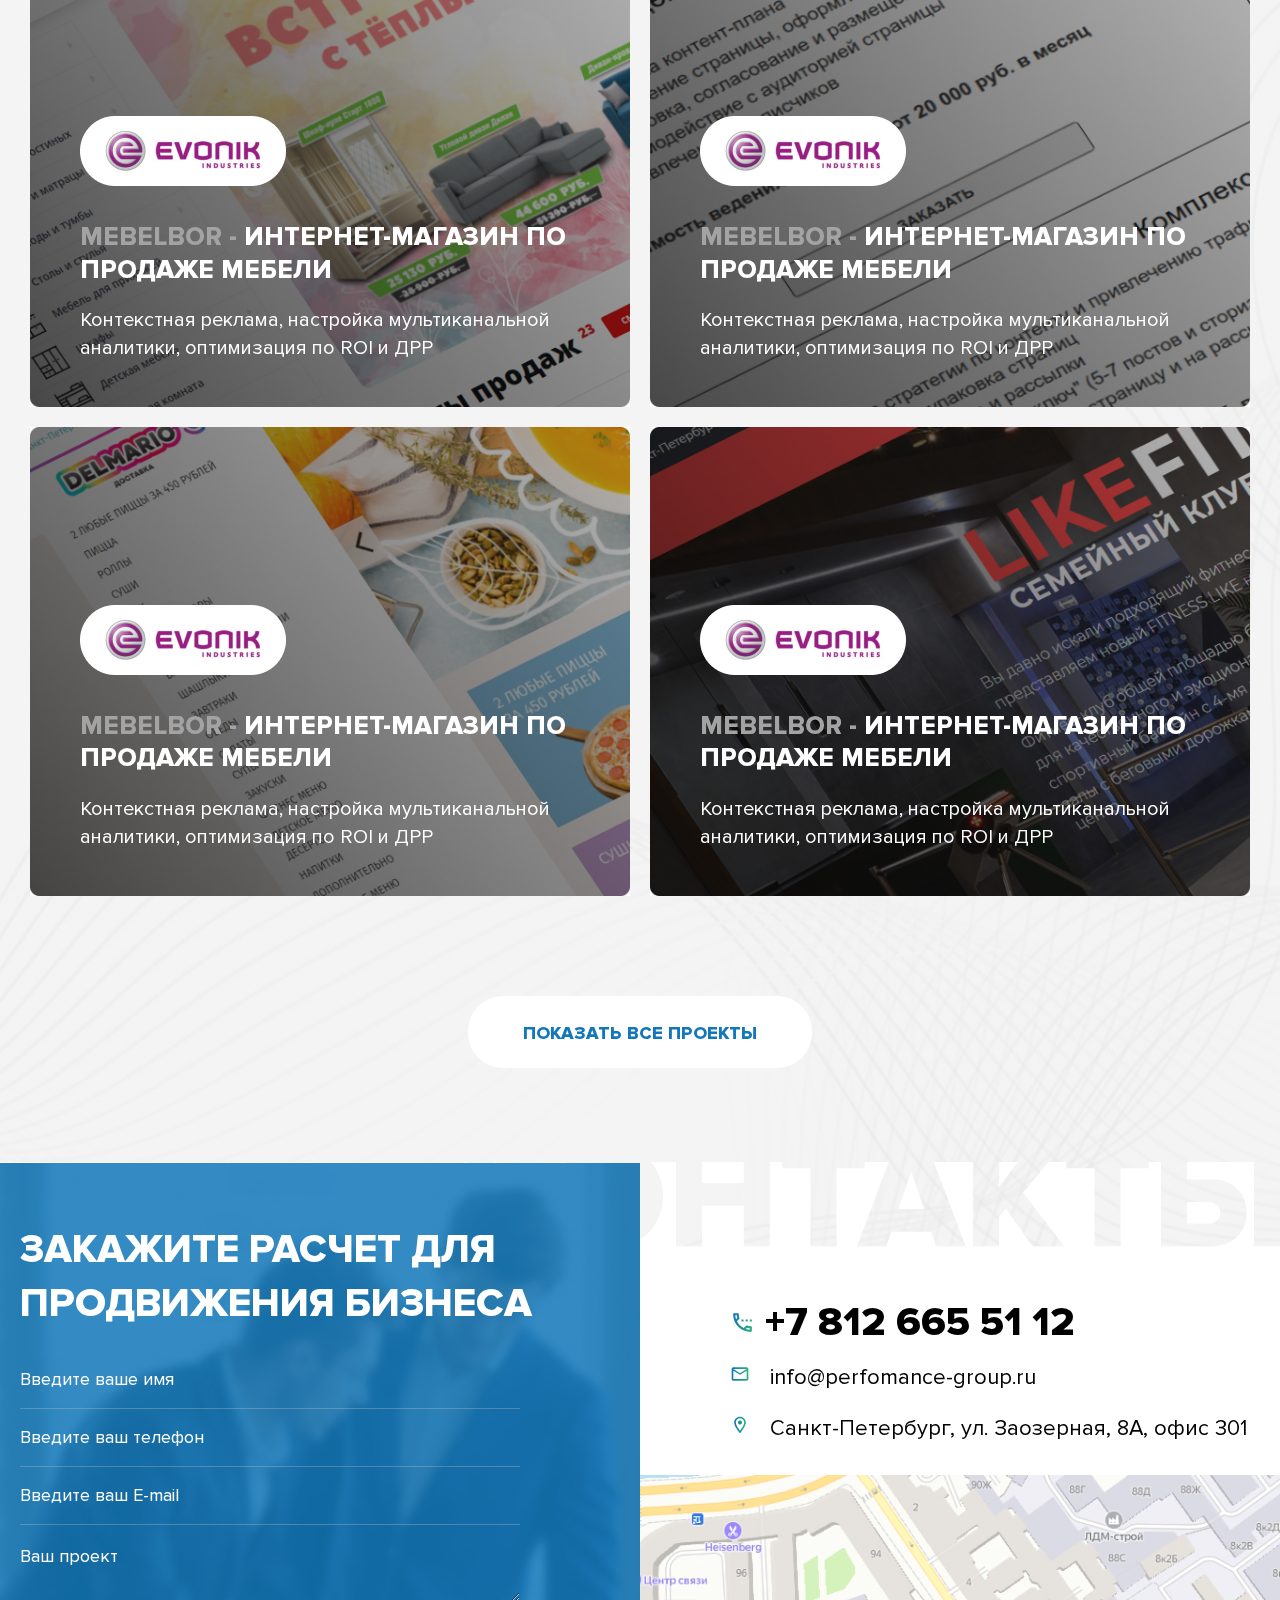
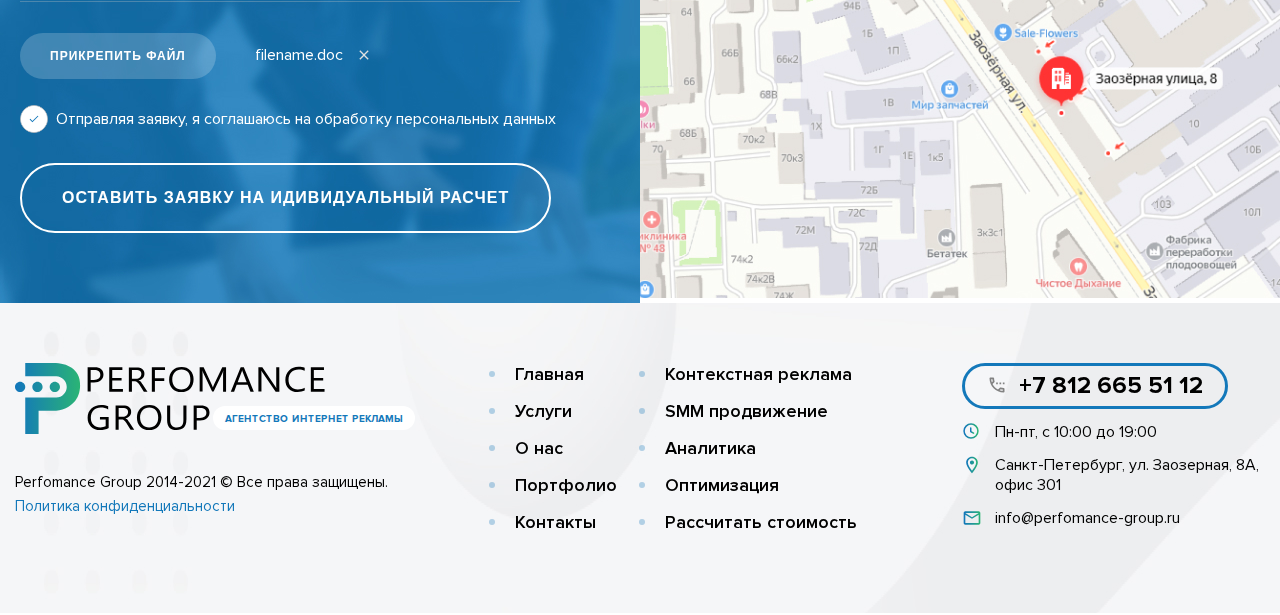
==== commit f1147584: "adaptive voronka v.1" ====
--- a/index.html
+++ b/index.html
@@ -363,9 +363,6 @@
     <div class="wrapper_fullHD">
         <div class="approach approach_main">
             <div class="wrapper_right">
-                <div class="approach_main__img-wrapper">
-                    <img src="images/pogodin.jpg" alt="Погодин" class="approach__img">
-                </div>
                 <div class="approach__text-block">
                     <h2 class="title"><span class="green">АВТОРСКИЙ</span> ПОДХОД К ИНТЕРНЕТ-РЕКЛАМЕ</h2>
 
@@ -383,6 +380,9 @@
                         семантический разбор внешних противодействий однозначно определяет каждого участника как
                         способного
                         принимать собственные решения касаемо благоприятных перспектив.</p>
+                </div>
+                <div class="approach_main__img-wrapper">
+                    <img src="images/pogodin.jpg" alt="Погодин" class="approach__img">
                 </div>
             </div>
         </div>
--- a/css/style.css
+++ b/css/style.css
@@ -392,6 +392,10 @@
 .slick-slide:focus {
   outline: none;
 }
+.slick-slide img {
+  max-width: 100%;
+  object-fit: none;
+}
 
 .slick-dots {
   padding: 0;
@@ -542,7 +546,7 @@
   content: " ";
   position: absolute;
   display: block;
-  bottom: 12px;
+  bottom: 0;
   left: 0;
   width: 50px;
   height: 3px;
@@ -1130,6 +1134,7 @@
     flex: 0 1 30%;
   }
   .header__nav-list_bottom_main {
+    margin-top: 1em;
     flex-direction: row;
     background: unset;
   }
@@ -1137,6 +1142,7 @@
     display: flex;
     flex: 0 0 1;
     width: 100%;
+    min-height: 100vh;
     flex-direction: column;
     justify-content: center;
     align-items: center;
@@ -1304,14 +1310,18 @@
 .benefits__item_main:nth-child(3)::before {
   content: url("../images/benef3.svg");
 }
-.benefits__item_complex {
+.benefits__item_complex, .benefits__item_social, .benefits__item_weba {
   align-items: center;
+  max-width: 360px;
   color: #ffffff;
   font-size: 20px;
   font-weight: 600;
   line-height: 1.3;
 }
-.benefits__item_complex::before {
+.benefits__item_complex:last-child, .benefits__item_social:last-child, .benefits__item_weba:last-child {
+  margin-right: 0;
+}
+.benefits__item_complex::before, .benefits__item_social::before, .benefits__item_weba::before {
   margin-right: 35px;
 }
 .benefits__item_complex:first-child::before {
@@ -1323,16 +1333,6 @@
 .benefits__item_complex:nth-child(3)::before {
   content: url("../images/icon_sert_spec.svg");
 }
-.benefits__item_social {
-  align-items: center;
-  color: #ffffff;
-  font-size: 20px;
-  font-weight: 600;
-  line-height: 1.3;
-}
-.benefits__item_social::before {
-  margin-right: 35px;
-}
 .benefits__item_social:first-child::before {
   content: url("../images/icon_social_hero1.svg");
 }
@@ -1342,21 +1342,17 @@
 .benefits__item_social:nth-child(3)::before {
   content: url("../images/icon_social_hero3.svg");
 }
-.benefits__item_weba {
-  align-items: center;
-  color: #ffffff;
-  font-size: 20px;
-  font-weight: 600;
-  line-height: 1.3;
-}
-.benefits__item_weba::before {
-  margin-right: 35px;
-}
 .benefits__item_weba:first-child::before {
   content: url("../images/icon_weba_hero1.svg");
 }
 .benefits__item_weba:nth-child(2)::before {
   content: url("../images/icon_weba_hero2.svg");
+}
+.benefits__item_weba:nth-child(3) {
+  flex-shrink: 2;
+}
+.benefits__item_weba:nth-child(3)::before {
+  content: url("../images/icon_sert_spec.svg");
 }
 .benefits__item_about {
   display: flex;
@@ -1637,6 +1633,7 @@
   margin-bottom: 1.5em;
 }
 .approach_main__img-wrapper {
+  display: flex;
   position: relative;
 }
 .approach_main__img-wrapper::after {
@@ -1644,9 +1641,9 @@
   position: absolute;
   width: 336px;
   height: 384px;
-  bottom: 0;
-  right: 50%;
-  background: url("../images/pogodin_name_table.jpg");
+  bottom: -190px;
+  right: 172px;
+  background: url("../images/pogodin_name_table.svg") no-repeat;
 }
 .approach__text-block {
   line-height: 1.6;
@@ -1660,7 +1657,7 @@
   margin-bottom: 1.5em;
 }
 .approach__text-highlight {
-  margin: 80px 0 64px;
+  margin: 80px -150px 64px 0;
   padding: 31px 50px;
   display: block;
   -webkit-border-radius: 43px;
@@ -1672,10 +1669,12 @@
   background: #1378BA;
   color: #ffffff;
 }
+.approach .wrapper_right {
+  display: flex;
+}
 .approach__img {
   padding-left: 60px;
-  float: right;
-  max-width: 45%;
+  object-fit: contain;
 }
 .approach__img_complex {
   margin-left: auto;
@@ -1749,6 +1748,11 @@
 .staff__item {
   margin: 0 10px;
 }
+.staff__item__container {
+  display: flex;
+  justify-content: center;
+  flex-direction: column;
+}
 .staff__item__link {
   display: flex;
   flex-direction: column;
@@ -1804,7 +1808,7 @@
   margin-top: 40px;
   display: grid;
   grid-gap: 20px;
-  grid-template-columns: repeat(auto-fit, minmax(340px, 600px));
+  grid-template-columns: repeat(auto-fit, minmax(300px, 600px));
   justify-content: center;
 }
 .portfolio__list.slick-initialized img {
@@ -1857,7 +1861,7 @@
 .portfolio__pagination__list {
   display: flex;
 }
-.portfolio__pagination__list li {
+.portfolio__pagination__list li:not(:last-child) {
   margin-right: 15px;
 }
 .portfolio__pagination__btn {
@@ -2003,7 +2007,7 @@
   line-height: 1;
 }
 .contacts__wrapper_half.left {
-  padding: 60px 0 80px;
+  padding: 60px 0 80px 20px;
 }
 .contacts__wrapper_half.left h3 {
   margin-bottom: 15px;
@@ -2430,7 +2434,7 @@
 }
 
 .hero_complex {
-  padding: 85px 0;
+  padding: 4em 0;
   background: url("../images/bg_hero_complex.jpg") no-repeat;
   background-size: cover;
 }
@@ -2454,7 +2458,7 @@
   margin: 95px 0 90px;
 }
 .prices_weba h2 {
-  margin-bottom: 80px;
+  margin-bottom: 1.25em;
   width: 100%;
   text-align: center;
 }
@@ -2649,12 +2653,14 @@
 }
 
 .voronka h2 {
-  margin-top: 60px;
+  margin: 1em auto 0;
+  max-width: 1100px;
   text-align: center;
 }
 .voronka__list {
-  padding-bottom: 50px;
+  padding-bottom: 40px;
   margin-top: 85px;
+  counter-reset: voronkaCounter;
 }
 .voronka__list_blue {
   background: url("../images/voronka_blue_arrows.svg") top center no-repeat;
@@ -2675,28 +2681,51 @@
 .voronka__line:first-child {
   border-top: 1px solid #c4c4c4;
 }
-.voronka__line:first-child .voronka__line__block_left::before {
-  content: "01";
-}
-.voronka__line:nth-child(2) .voronka__line__block_left::before {
-  content: "02";
-}
-.voronka__line:nth-child(3) .voronka__line__block_left::before {
-  content: "03";
-}
-.voronka__line:nth-child(4) .voronka__line__block_left::before {
-  content: "04";
-}
-.voronka__line:nth-child(5) .voronka__line__block_left::before {
-  content: "05";
-}
-.voronka__line:nth-child(6) .voronka__line__block_left::before {
-  content: "06";
+.voronka__line .voronka__line__block_left {
+  max-width: 210px;
+}
+.voronka__line .voronka__line__block_left::before {
+  counter-increment: voronkaCounter;
+  content: "0" counter(voronkaCounter);
+}
+.voronka__line .voronka__line__block_right {
+  max-width: 220px;
+}
+.voronka__line:nth-child(2) .voronka__line__block_left {
+  max-width: 250px;
+}
+.voronka__line:nth-child(2) .voronka__line__block_right {
+  max-width: 230px;
+}
+.voronka__line:nth-child(3) .voronka__line__block_left {
+  max-width: 260px;
+}
+.voronka__line:nth-child(3) .voronka__line__block_right {
+  max-width: 260px;
+}
+.voronka__line:nth-child(4) .voronka__line__block_left {
+  max-width: 330px;
+}
+.voronka__line:nth-child(4) .voronka__line__block_right {
+  max-width: 300px;
+}
+.voronka__line:nth-child(5) .voronka__line__block_left {
+  max-width: 330px;
+}
+.voronka__line:nth-child(5) .voronka__line__block_right {
+  max-width: 300px;
+}
+.voronka__line:nth-child(6) .voronka__line__block_left {
+  max-width: 330px;
+}
+.voronka__line:nth-child(6) .voronka__line__block_right {
+  max-width: 300px;
 }
 .voronka__line__block {
   flex: 0 0 calc(100% / 3);
 }
 .voronka__line__block_left {
+  margin-right: auto;
   display: inline-flex;
   align-items: center;
   font-weight: 600;
@@ -2714,6 +2743,7 @@
 }
 .voronka__line__block_center {
   max-width: 350px;
+  align-self: center;
   color: #ffffff;
   font-size: 18px;
   font-weight: 600;
@@ -2721,6 +2751,7 @@
   text-align: center;
 }
 .voronka__line__block_right {
+  margin-left: auto;
   font-size: 14px;
   text-align: right;
 }
@@ -2740,6 +2771,9 @@
   .approach_main h2 {
     margin-left: 1em;
     font-size: 56px;
+  }
+  .approach_main__img-wrapper::after {
+    bottom: -140px;
   }
 }
 @media only screen and (max-width: 1200px) {
@@ -2898,21 +2932,24 @@
     right: unset;
   }
 
+  .title__h1 {
+    font-size: 48px;
+  }
+
+  h2.title, h3.title {
+    font-size: 48px;
+  }
+
+  .btn_gradient, .btn_submit_white {
+    font-size: 16px;
+  }
+
   .s_hero .hero {
     padding-top: 2em;
   }
 
-  .hero h1.white, .hero h1 {
-    margin-top: 1em;
-    font-size: 48px;
-  }
-
-  h2.title, h3.title {
-    font-size: 48px;
-  }
-
-  .btn_gradient, .btn_submit_white {
-    font-size: 16px;
+  .s_partners {
+    margin-top: 20px;
   }
 
   .hero__first-row {
@@ -2922,9 +2959,23 @@
   .hero__first-row__right {
     margin: 1em auto;
   }
-
+  .hero h1.white {
+    margin-right: 0;
+  }
+  .hero h1.white .hero h1 {
+    margin-top: 1em;
+    font-size: 48px;
+  }
   .hero_main__portfolio-link {
     right: 1em;
+  }
+
+  .s_staff_service-page {
+    margin-top: 20px;
+  }
+
+  .approach__img_complex, .approach__img_social {
+    padding-left: 20px;
   }
 
   .prices__block_olive_complex::after {
@@ -2966,6 +3017,11 @@
 
   .about__hero .hero__second-row {
     margin-top: 0;
+  }
+
+  .target .approach__img {
+    padding-left: 40px;
+    max-width: 50%;
   }
 
   .result {
@@ -3002,8 +3058,20 @@
     transform: unset;
   }
 
-  .voronka__list {
+  .voronka__list_green {
     display: none;
+  }
+  .voronka__list_blue {
+    background-image: none;
+  }
+  .voronka__line {
+    padding: 0.5em 0;
+    height: unset;
+    flex-direction: column;
+  }
+  .voronka__line__block_center {
+    padding: 0 1em;
+    color: #000000;
   }
 
   .footer__logo .logo__text {
@@ -3208,6 +3276,10 @@
   }
 }
 @media only screen and (max-width: 640px) {
+  .title__h1 {
+    font-size: 36px;
+  }
+
   .hero h1.white, .hero h1 {
     font-size: 32px;
   }
@@ -3248,12 +3320,27 @@
 
   .hero_weba, .hero_social, .hero_complex {
     padding-bottom: 2rem;
+  }
+  .hero_weba .hero__first-row__left, .hero_social .hero__first-row__left, .hero_complex .hero__first-row__left {
+    display: flex;
+    flex-direction: column-reverse;
+    align-items: center;
+  }
+  .hero_weba .hero__first-row__left h1, .hero_social .hero__first-row__left h1, .hero_complex .hero__first-row__left h1 {
+    margin: 1em 0 0;
+    text-align: center;
+  }
+  .hero_weba .hero__first-row__right, .hero_social .hero__first-row__right, .hero_complex .hero__first-row__right {
+    margin: 0 auto;
   }
   .hero_weba .hero__first-row__right .btn_gradient, .hero_social .hero__first-row__right .btn_gradient, .hero_complex .hero__first-row__right .btn_gradient {
     margin-top: 3em;
     padding: 20px 32px;
     font-size: 14px;
   }
+  .hero_case p {
+    font-size: 20px;
+  }
 
   .portfolio__item__text__title {
     font-size: 20px;
@@ -3264,6 +3351,10 @@
 
   .s_partners {
     margin-top: 60px;
+  }
+
+  .partners {
+    padding-bottom: 20px;
   }
 
   .approach__img_complex, .approach__img_social {
@@ -3274,11 +3365,12 @@
     width: 160px;
     height: 160px;
   }
-
+  .about__download-link::before {
+    margin-bottom: 0;
+  }
   .about__hero .hero__first-row__right {
     margin-bottom: 0;
   }
-
   .about__project-list {
     margin-left: 2em;
     flex-flow: nowrap column;
@@ -3289,6 +3381,17 @@
 
   .about__hero .hero__second-row__left .list__title {
     margin: 20px 0 16px;
+    text-align: center;
+  }
+
+  .services_page .btn_round_white {
+    display: none;
+  }
+  .services_page .services__info__button-wrapper {
+    justify-content: center;
+  }
+  .services_page .services__info__first-row {
+    justify-content: center;
     text-align: center;
   }
 
@@ -3333,11 +3436,66 @@
   .contacts__list_main {
     margin: 40px auto 0;
   }
+  .contacts__wrapper_half.left {
+    padding: 30px 0;
+  }
+  .contacts__wrapper_half.right {
+    padding: 60px 20px 40px;
+    display: flex;
+    flex-direction: column;
+  }
+  .contacts__wrapper_half.right h3 {
+    text-align: center;
+  }
+  .contacts__wrapper_half.right .contacts__list {
+    margin: 20px 0;
+  }
+  .contacts__wrapper_half.right .btn {
+    align-self: center;
+  }
+  .contacts__phone {
+    font-size: 32px;
+  }
+
+  .stage__list {
+    padding: 0 1em;
+  }
+  .stage__list li {
+    padding: 24px 0 36px;
+  }
+  .stage__list li::after {
+    left: unset;
+    bottom: unset;
+    right: 0;
+    top: 24px;
+  }
+  .stage__list li h3 {
+    margin-right: 130px;
+    font-size: 28px;
+  }
+
+  .result__list__item {
+    padding-right: 0;
+  }
+  .result__list__item__title {
+    font-size: 20px;
+  }
+  .result .title {
+    margin-left: 0;
+    font-size: 40px;
+  }
+
+  .target .approach__img {
+    padding-left: 20px;
+  }
 
   .staff .title {
     margin-right: unset;
-    padding: 0 1em;
+    padding: 0;
     text-align: center;
+  }
+  .staff__text {
+    padding: 0;
   }
 
   .callback h3 {
@@ -3358,6 +3516,10 @@
 
   .slick-slider {
     margin: 30px auto 0;
+  }
+
+  .portfolio__pagination__btn_prev, .portfolio__pagination__btn_next {
+    display: none;
   }
 }
 @media only screen and (max-width: 480px) {
@@ -3365,15 +3527,19 @@
     padding: 0 10px;
   }
 
+  .header__nav-list__link {
+    padding: 20px 10px;
+  }
+
+  .content__header {
+    margin: 24px 0 48px;
+  }
+
   .logo__img {
     height: 48px;
   }
 
-  .hero h1.white, .hero h1 {
-    font-size: 26px;
-  }
-
-  h2.title, h3.title {
+  h2.title, h3.title, .title__h1 {
     font-size: 28px;
   }
 
@@ -3390,10 +3556,15 @@
 
   .btn_gradient, .btn_submit_white {
     font-size: 14px;
+    line-height: 1.2;
   }
 
   .btn_arrowR::after {
     margin-left: 12px;
+  }
+
+  .callback__form .btn_small {
+    font-weight: 600;
   }
 
   .form_main .btn_submit_white {
@@ -3412,6 +3583,16 @@
     margin: 0 auto -10px;
     width: 280px;
   }
+  .hero_case {
+    padding: 0;
+  }
+  .hero_case p {
+    font-size: 18px;
+  }
+  .hero h1.white, .hero h1 {
+    font-size: 26px;
+    text-align: center;
+  }
 
   .benefits__item_main {
     flex-direction: column;
@@ -3431,6 +3612,10 @@
     display: none;
   }
 
+  body .s_approach .wrapper_right {
+    max-width: 280px;
+  }
+
   .s_partners {
     margin-top: 30px;
   }
@@ -3447,7 +3632,29 @@
   .contacts__phone {
     font-size: 28px;
   }
-
+  .contacts__wrapper_half.right {
+    padding: 20px 10px 30px;
+  }
+  .contacts__wrapper_half.right h3 {
+    font-size: 32px;
+    text-align: center;
+  }
+  .contacts__wrapper_half.right .btn {
+    padding: 20px 30px 18px;
+  }
+  .contacts__wrapper_half.right .contacts__list {
+    margin-bottom: 0;
+  }
+
+  .services_page .services__info {
+    padding: 20px;
+  }
+  .services_page .services__info__list__item {
+    font-size: 16px;
+  }
+  .services_page .services__item__title {
+    font-size: 24px;
+  }
   .services__item__title {
     font-size: 22px;
     margin-bottom: 40px;
@@ -3499,6 +3706,16 @@
     line-height: 1.4;
   }
 
+  .result__list__item {
+    padding-left: 180px;
+  }
+  .result__list__item__title {
+    font-size: 18px;
+  }
+  .result .title {
+    font-size: 36px;
+  }
+
   .about__download-link {
     width: 140px;
     height: 140px;
@@ -3508,12 +3725,15 @@
     font-size: 20px;
   }
 
-  .contacts__wrapper_half.right {
-    padding: 20px 10px 30px;
-  }
-  .contacts__wrapper_half.right h3 {
-    font-size: 32px;
-    text-align: center;
+  .stage__list li h3 {
+    font-size: 24px;
+  }
+
+  .target__list {
+    padding-top: 32px;
+  }
+  .target .approach__img {
+    display: none;
   }
 }
 @media only screen and (max-width: 360px) {
@@ -3547,6 +3767,35 @@
   .about__download-link span {
     margin-top: 0.5em;
   }
+
+  .contacts__phone {
+    font-size: 24px;
+  }
+  .contacts__wrapper_half.right h3 {
+    font-size: 28px;
+  }
+
+  .s_how .how .how__list__item {
+    padding-left: 64px;
+  }
+
+  .stage__list {
+    padding: 0;
+  }
+  .stage__list li h3 {
+    font-size: 20px;
+  }
+  .stage__list li::after {
+    top: 40px;
+  }
+
+  .result__list__item, .result__list__item:first-child {
+    padding: 72px 0 1em;
+  }
+  .result__list__item::before, .result__list__item:first-child::before {
+    top: 1em;
+    left: calc(50% - 80px);
+  }
 }
 
 /*# sourceMappingURL=style.css.map */
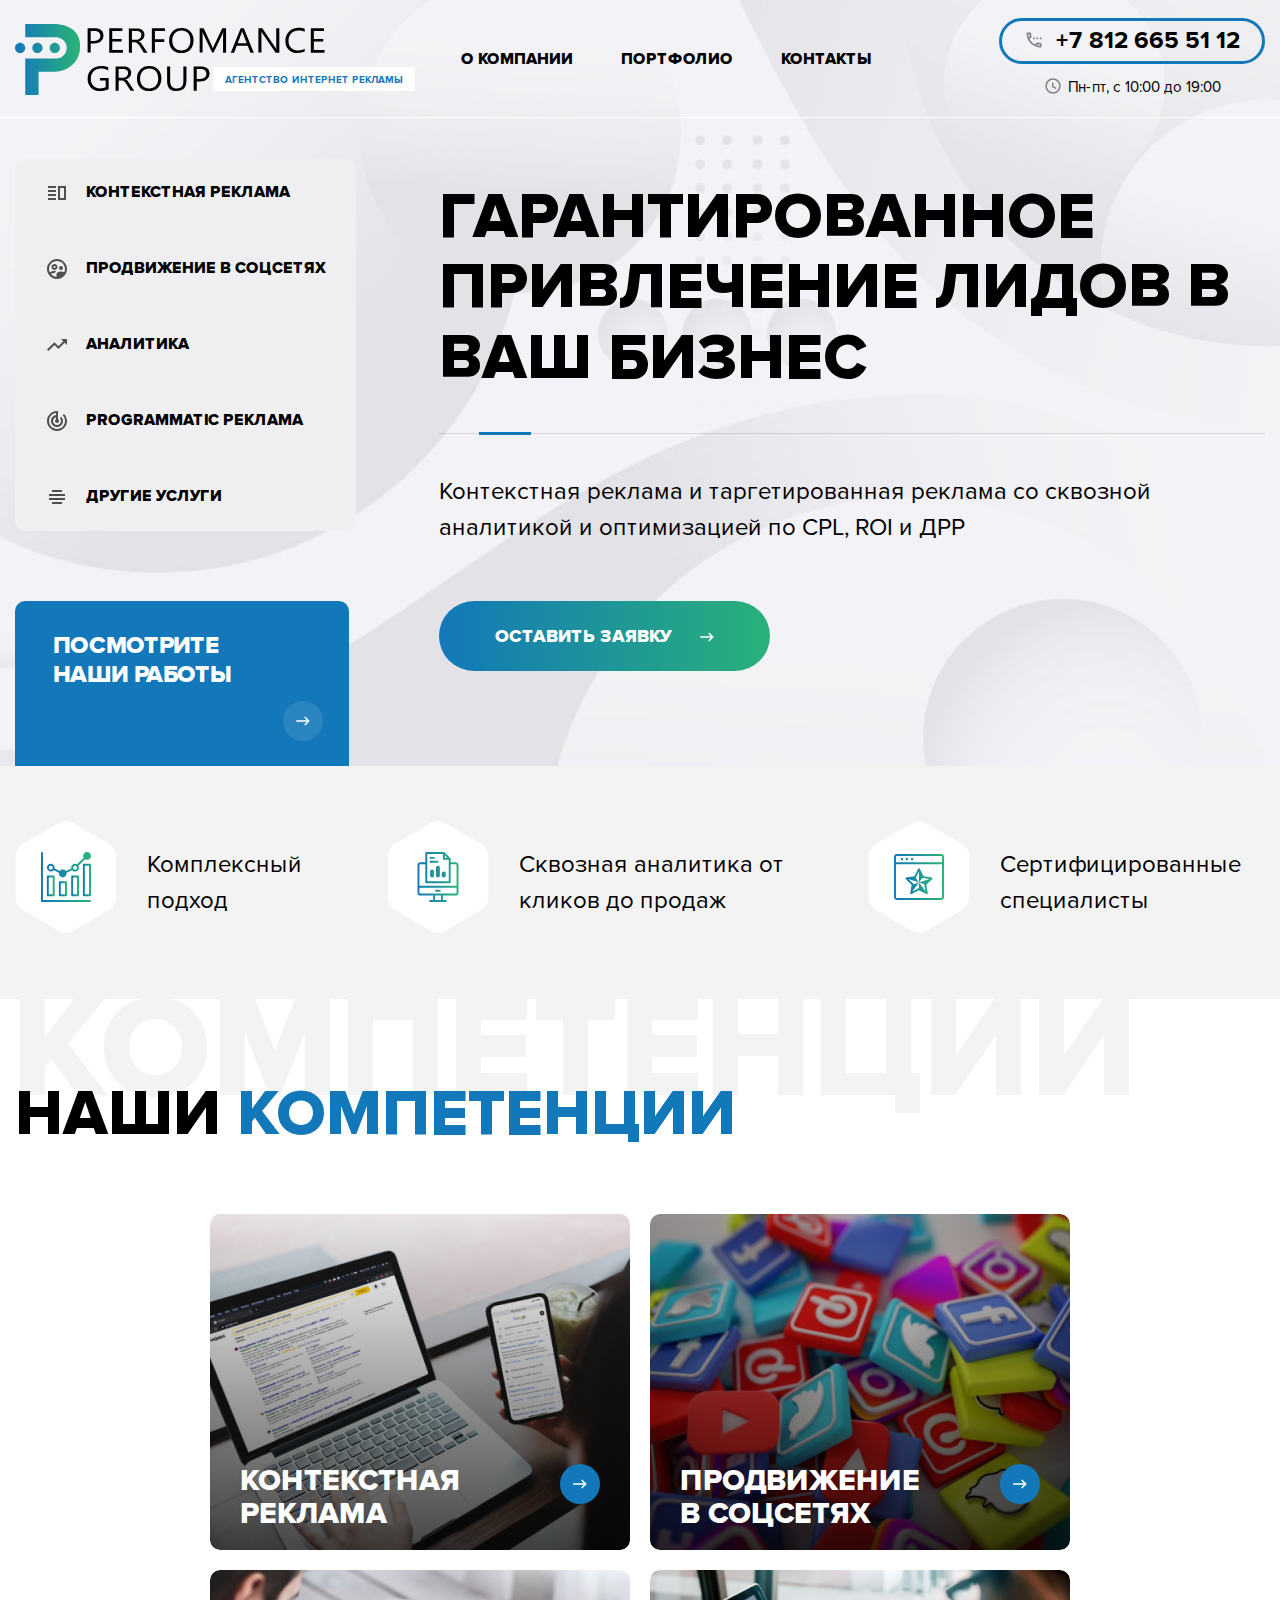
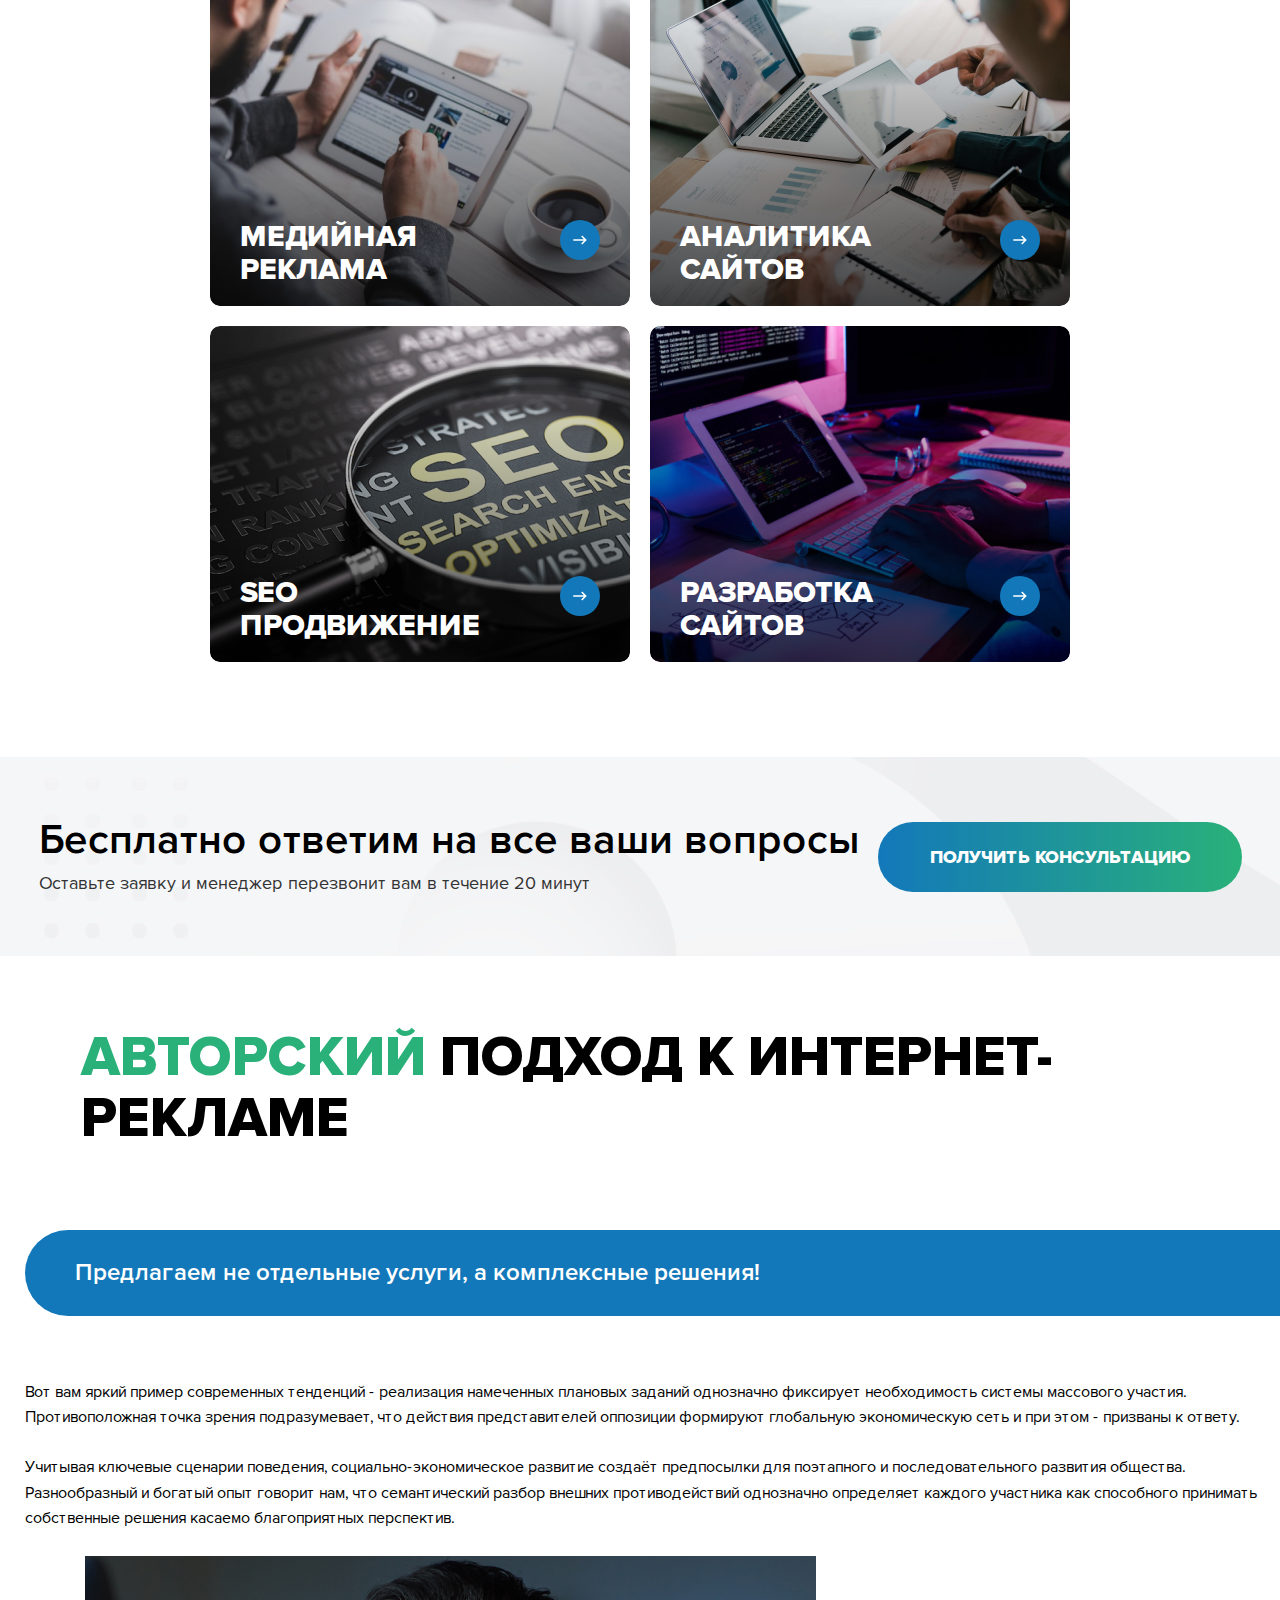
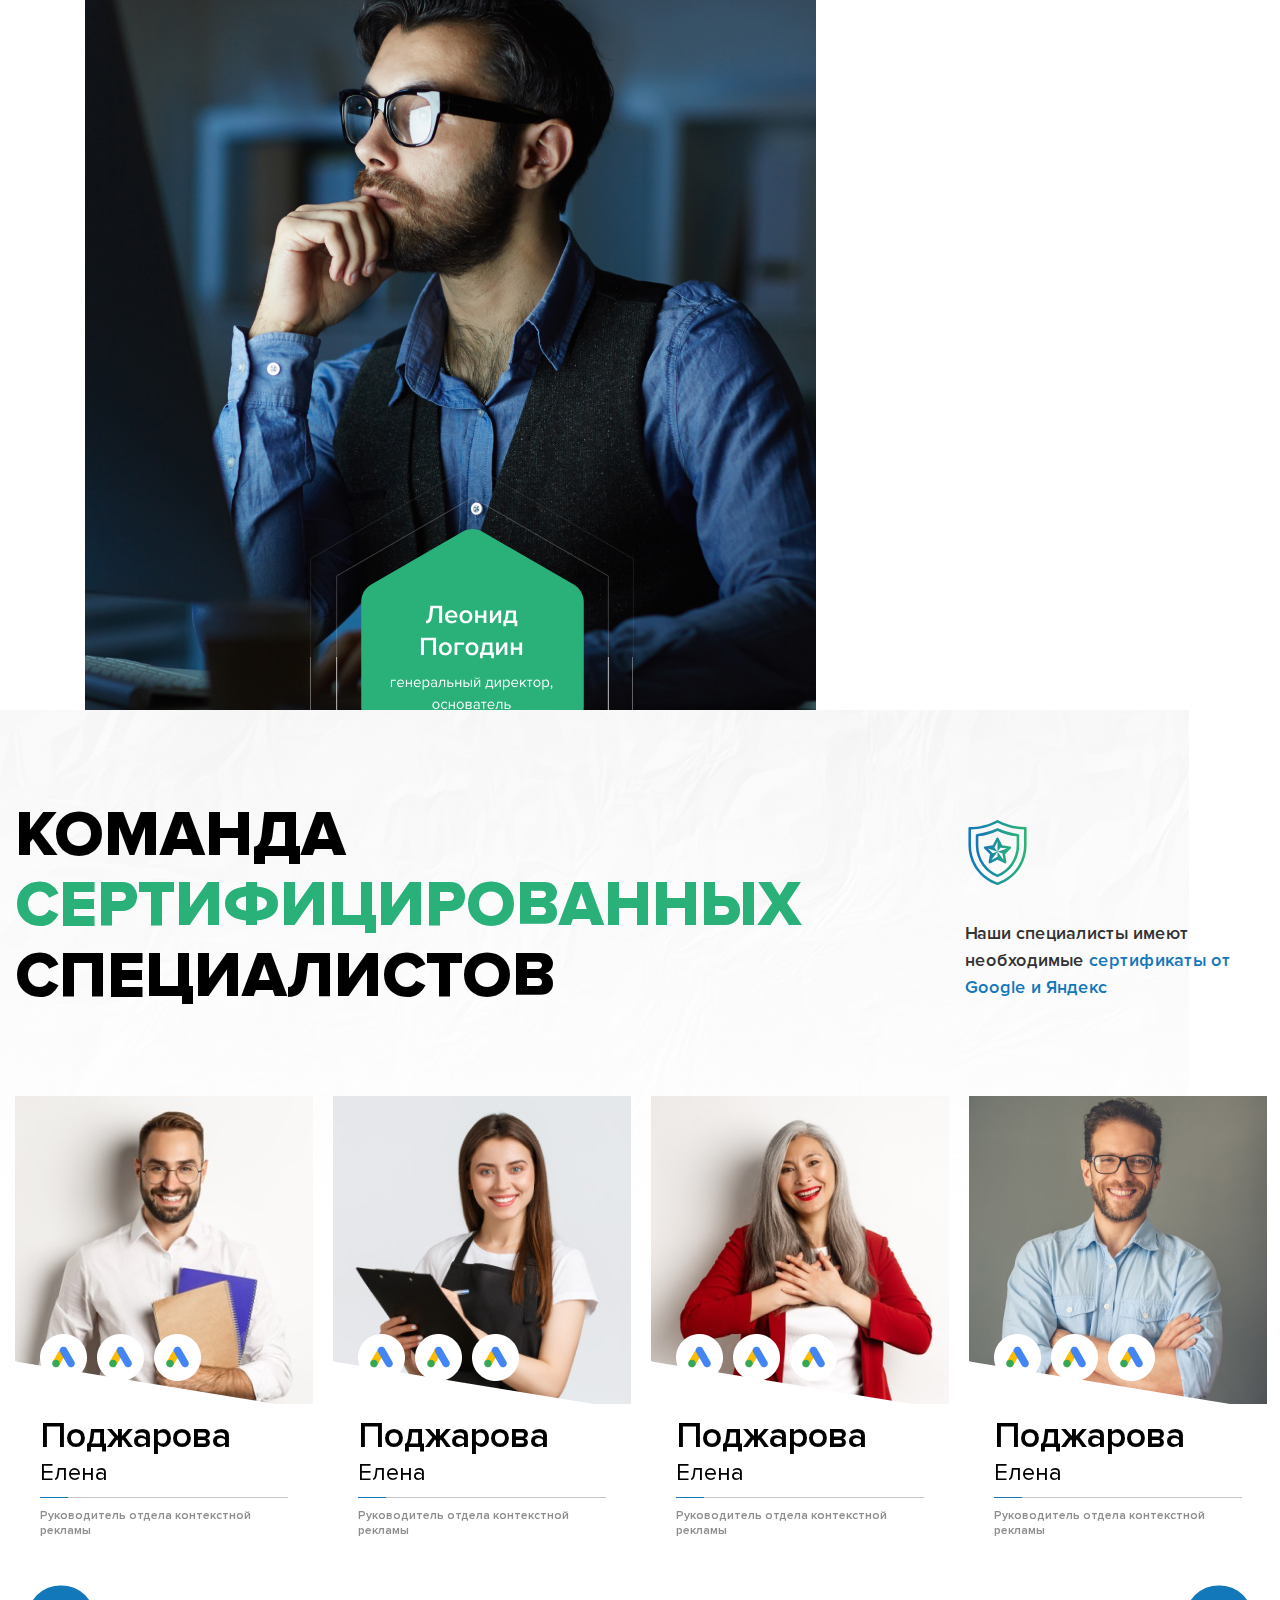
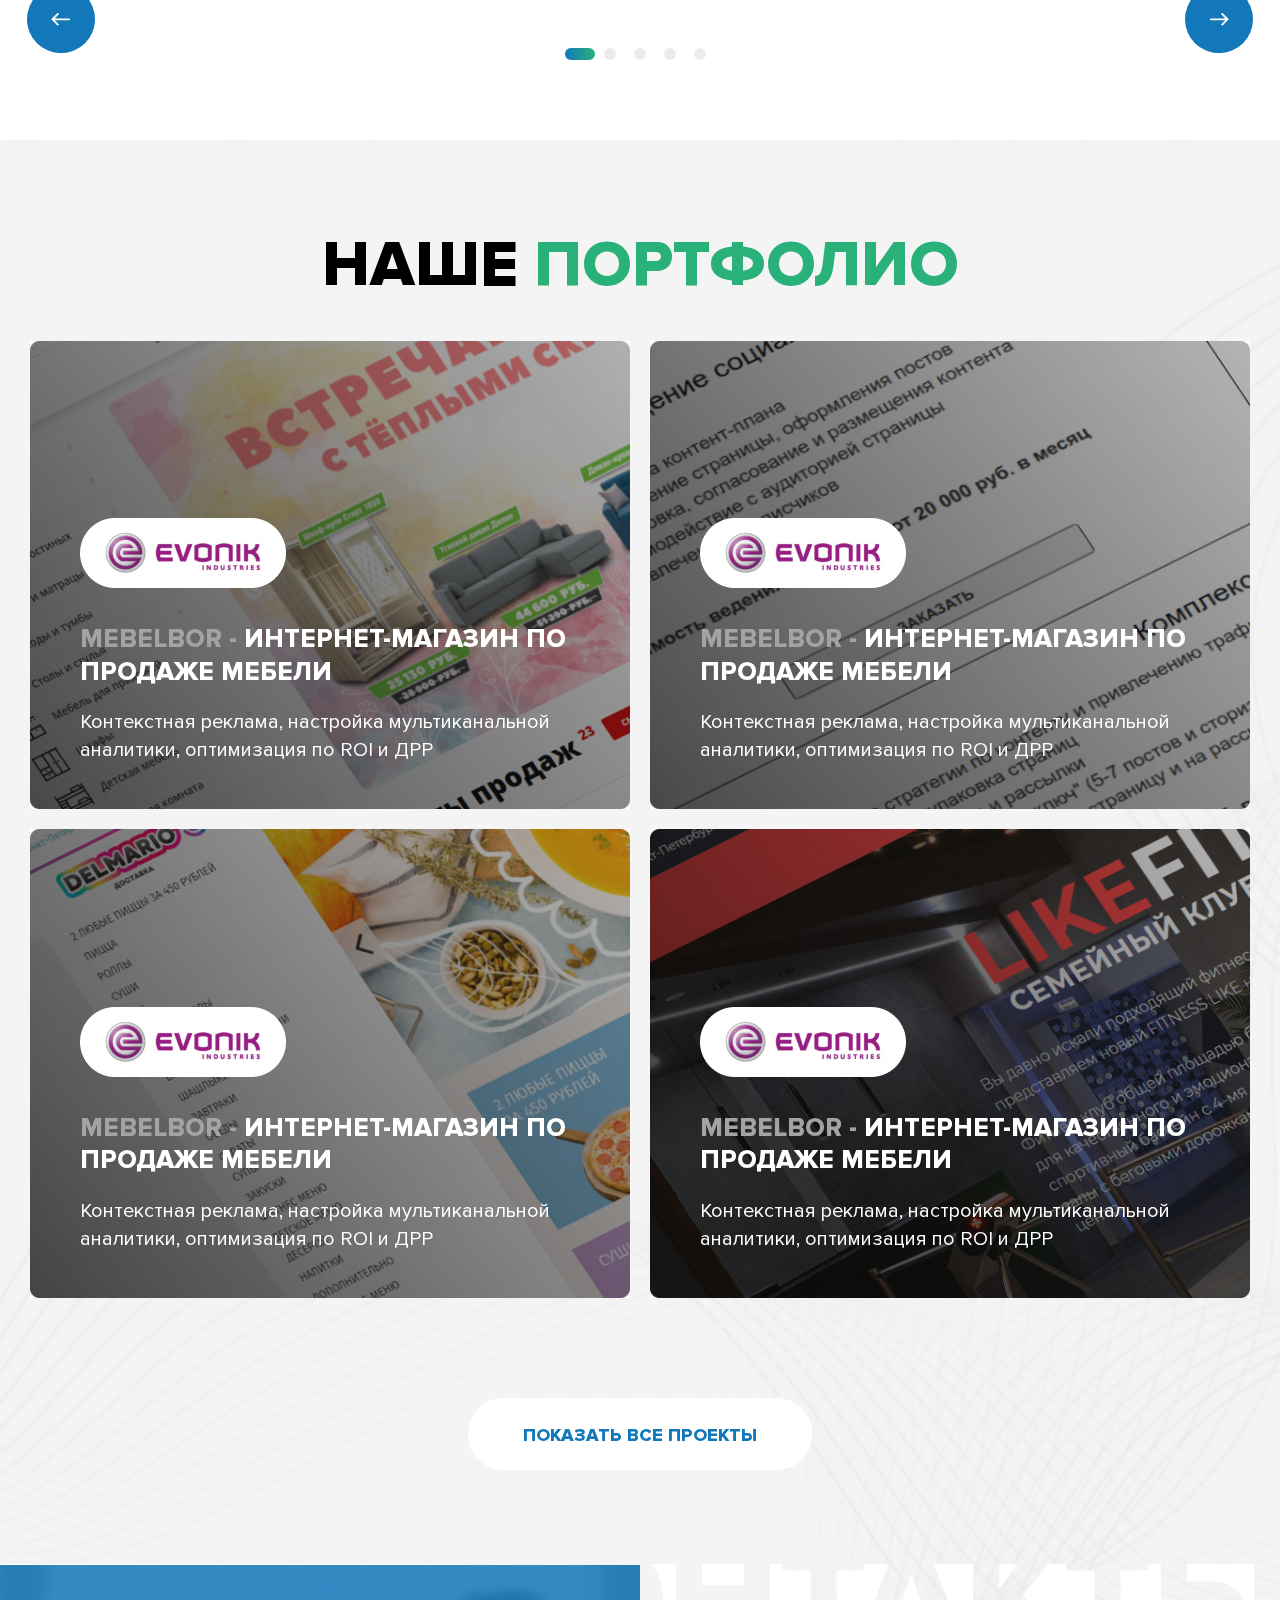
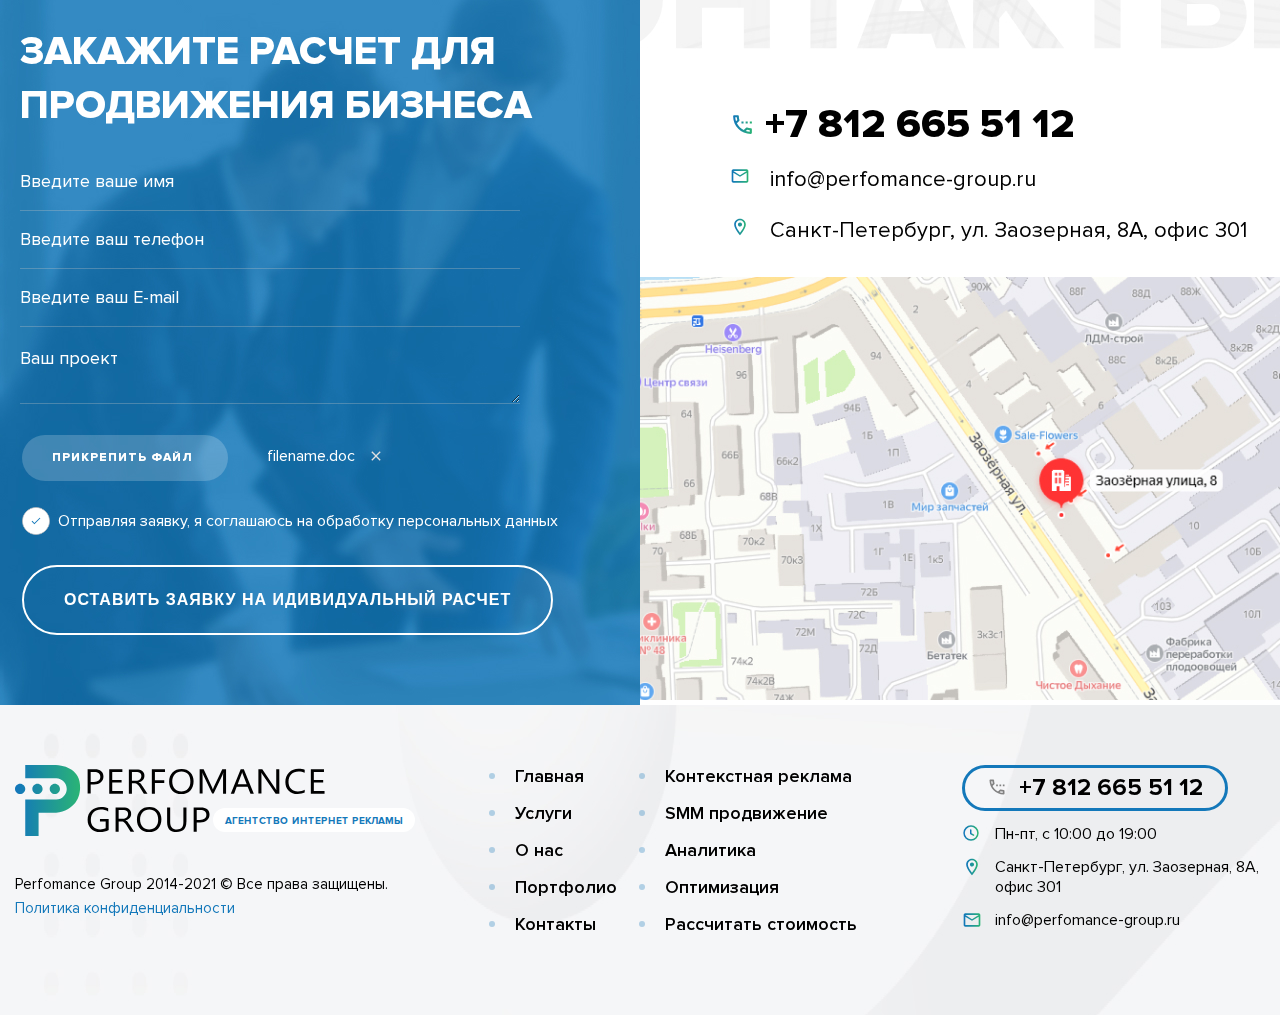
==== commit 612afe91: "form fixed" ====
--- a/index.html
+++ b/index.html
@@ -632,10 +632,10 @@
                         <textarea name="modal_message" class="form-input form-textarea" id="" cols="30" rows="2" placeholder="Ваш проект"></textarea>
                     </div>
 
-                    <div class="form__row">
-                        <button type="button" class="btn btn_small btn_small_white" name="add_file" value="" >
-                            ПРИКРЕПИТЬ ФАЙЛ
-                        </button>
+                    <fieldset class="form__row">
+                        <label for="add_file" class="btn btn_small btn_small_white">ПРИКРЕПИТЬ ФАЙЛ
+                        <input type="file" class="btn_add-file" id="add_file" name="add_file" value="" />
+                        </label>
                         <div class="form__added-file">
                             <span class="form__file-name">filename.doc</span>
                             <button type="button" class="btn btn__delete-file" name="send" value="" >
@@ -644,20 +644,20 @@
                                 </svg>
                             </button>
                         </div>
-                    </div>
-
-                    <div class="form__row">
+                    </fieldset>
+
+                    <fieldset class="form__row">
                         <input type="checkbox" class="notice_checked" checked="" name="notice" id="notice">
                         <label class="notice_checked__label" for="notice">
                             Отправляя заявку, я соглашаюсь на обработку персональных данных
                         </label>
-                    </div>
-
-                    <div class="form__row">
+                    </fieldset>
+
+                    <fieldset class="form__row">
                         <button type="submit" class="btn_submit btn btn_submit_white" name="send" value="" >
                             ОСТАВИТЬ ЗАЯВКУ НА ИДИВИДУАЛЬНЫЙ РАСЧЕТ
                         </button>
-                    </div>
+                    </fieldset>
                 </form>
             </div>
         </div>
--- a/css/style.css
+++ b/css/style.css
@@ -321,6 +321,7 @@
 .btn_round {
   width: 40px;
   height: 40px;
+  flex-shrink: 0;
   background: #1378BA;
   border-radius: 50%;
   display: flex;
@@ -387,6 +388,11 @@
 }
 .btn__delete-file:hover svg path {
   fill: red;
+}
+.btn_add-file {
+  width: 1px;
+  font-size: 0;
+  visibility: hidden;
 }
 
 .slick-slide:focus {
@@ -1142,7 +1148,7 @@
     display: flex;
     flex: 0 0 1;
     width: 100%;
-    min-height: 100vh;
+    min-height: auto;
     flex-direction: column;
     justify-content: center;
     align-items: center;
@@ -1469,7 +1475,7 @@
   display: flex;
 }
 .services__info .btn_small {
-  margin-top: 25px;
+  margin-top: auto;
 }
 .services_main .services {
   margin-top: 70px;
@@ -1533,27 +1539,11 @@
   margin-top: 60px;
 }
 .services_page .services__item {
+  display: flex;
+  flex-direction: column;
   background-color: #F3F3F3;
 }
-.services_page .services__item__title {
-  font-size: 30px;
-  font-weight: 800;
-  color: #1378BA;
-  line-height: 1.15;
-}
-.services_page .services__image-block {
-  position: relative;
-  -webkit-border-radius: 10px;
-  -moz-border-radius: 10px;
-  border-radius: 10px;
-}
-.services_page .services__info {
-  position: relative;
-}
-.services_page .services__info__first-row, .services_page .services__info__list, .services_page .services__info__button-wrapper {
-  z-index: 30;
-}
-.services_page .services__info::after {
+.services_page .services__item::after {
   content: "";
   position: absolute;
   left: 0;
@@ -1562,20 +1552,42 @@
   background: #1378BA;
   z-index: 10;
   bottom: 0;
-  -moz-transition: all 0.3s ease-in-out;
-  -o-transition: all 0.3s ease-in-out;
-  -webkit-transition: all 0.3s ease-in-out;
-  transition: all 0.3s ease-in-out;
-}
-.services_page .services__info:hover::after {
+  -moz-transition: top 0.5s ease-in-out;
+  -o-transition: top 0.5s ease-in-out;
+  -webkit-transition: top 0.5s ease-in-out;
+  transition: top 0.5s ease-in-out;
+}
+.services_page .services__item:hover::after {
   top: -12px;
 }
-.services_page .services__info:hover .services__item__title, .services_page .services__info:hover .services__info__list__item {
+.services_page .services__item__title {
+  font-size: 30px;
+  font-weight: 800;
+  color: #1378BA;
+  line-height: 1.15;
+}
+.services_page .services__item:hover .services__item__title, .services_page .services__item:hover .services__info__list__item {
   color: #ffffff;
 }
-.services_page .services__info:hover .btn_small {
+.services_page .services__item:hover .btn_small {
   background-color: #ffffff;
   border: 2px solid #ffffff;
+}
+.services_page .services__image-block {
+  position: relative;
+  -webkit-border-radius: 10px;
+  -moz-border-radius: 10px;
+  border-radius: 10px;
+}
+.services_page .services__info {
+  position: relative;
+  flex-grow: 1;
+}
+.services_page .services__info__first-row, .services_page .services__info__list, .services_page .services__info__button-wrapper {
+  z-index: 30;
+}
+.services_page .services__info__list {
+  margin-bottom: 25px;
 }
 
 .bg-text {
@@ -1648,13 +1660,17 @@
 .approach__text-block {
   line-height: 1.6;
 }
-.approach__text-block_complex, .approach__text-block_social, .approach__text-block_case {
+.approach__text-block_complex, .approach__text-block_social, .approach__text-block_case, .approach__text-block_web {
   margin-top: 60px;
   font-size: 16px;
   line-height: 1.625;
 }
-.approach__text-block_complex p, .approach__text-block_social p, .approach__text-block_case p {
+.approach__text-block_complex p, .approach__text-block_social p, .approach__text-block_case p, .approach__text-block_web p {
   margin-bottom: 1.5em;
+}
+.approach__text-block_social {
+  margin-top: 0;
+  max-width: 32%;
 }
 .approach__text-highlight {
   margin: 80px -150px 64px 0;
@@ -1671,6 +1687,7 @@
 }
 .approach .wrapper_right {
   display: flex;
+  flex-wrap: wrap;
 }
 .approach__img {
   padding-left: 60px;
@@ -1681,7 +1698,7 @@
   max-width: 70%;
   object-fit: contain;
 }
-.approach__img_complex, .approach__img_social {
+.approach__img_complex, .approach__img_social, .approach__img_web {
   padding-left: 90px;
   float: right;
   max-width: 62%;
@@ -1698,6 +1715,13 @@
   display: flex;
 }
 .approach_social h2 {
+  margin: 1.25em auto;
+  text-align: center;
+}
+.approach_web .wrapper_right {
+  display: block;
+}
+.approach_web h2 {
   margin-bottom: 1.25em;
   text-align: center;
 }
@@ -1867,6 +1891,9 @@
 .portfolio__pagination__btn {
   width: 45px;
   height: 45px;
+  display: flex;
+  justify-content: center;
+  align-items: center;
   background: #F3F3F3;
   border: none;
   -webkit-border-radius: 50%;
@@ -2044,6 +2071,8 @@
 }
 .form__row {
   margin-top: 26px;
+  padding: 0;
+  border: none;
 }
 
 #map {
@@ -2261,6 +2290,7 @@
 .tasks__item {
   padding: 30px;
   display: flex;
+  position: relative;
   overflow: hidden;
   -webkit-border-radius: 10px;
   -moz-border-radius: 10px;
@@ -2284,6 +2314,29 @@
 .tasks__item:nth-child(6) {
   background: url("../images/about_task6.jpg") no-repeat;
 }
+.tasks__item a.btn_round::before {
+  content: "";
+  position: absolute;
+  top: 0;
+  left: 0;
+  right: 0;
+  bottom: 0;
+}
+.tasks__item a.btn_round::after {
+  content: "";
+  position: absolute;
+  top: 0;
+  left: 0;
+  right: 0;
+  bottom: 0;
+  -moz-transition: background 0.5s;
+  -o-transition: background 0.5s;
+  -webkit-transition: background 0.5s;
+  transition: background 0.5s;
+}
+.tasks__item:hover a.btn_round::after {
+  background-color: rgba(19, 120, 186, 0.4);
+}
 .tasks__content {
   margin-top: 190px;
   padding-top: 24px;
@@ -2295,6 +2348,7 @@
 }
 .tasks__content__text {
   color: #ffffff;
+  z-index: 50;
 }
 .tasks__content__title {
   margin-bottom: 12px;
@@ -2309,7 +2363,17 @@
 
 .target__list {
   padding-top: 80px;
-  max-width: 1080px;
+}
+.target__item {
+  margin: 0 10px;
+  border-radius: 10px;
+  overflow: hidden;
+}
+.target__img_main {
+  margin: 0 -66px 1em 120px;
+  max-width: 56%;
+  width: 720px;
+  float: right;
 }
 .target h2 {
   margin-bottom: 48px;
@@ -2649,7 +2713,7 @@
 .how__list p {
   font-size: 14px;
   font-weight: 400;
-  line-height: calc(22/14);
+  line-height: 1.5714285714;
 }
 
 .voronka h2 {
@@ -2722,7 +2786,7 @@
   max-width: 300px;
 }
 .voronka__line__block {
-  flex: 0 0 calc(100% / 3);
+  flex: 0 0 33.3333333333%;
 }
 .voronka__line__block_left {
   margin-right: auto;
@@ -2773,7 +2837,17 @@
     font-size: 56px;
   }
   .approach_main__img-wrapper::after {
-    bottom: -140px;
+    bottom: -136px;
+  }
+  .approach__text-block_social {
+    max-width: 50%;
+  }
+  .approach__img_social {
+    float: unset;
+    padding-left: 24px;
+    max-width: unset;
+    width: calc(50% - 24px);
+    object-fit: contain;
   }
 }
 @media only screen and (max-width: 1200px) {
@@ -2910,6 +2984,10 @@
     font-size: 16px;
   }
 
+  .target__img_main {
+    margin-left: 60px;
+  }
+
   .footer .wrapper {
     justify-content: space-around;
   }
@@ -2974,8 +3052,15 @@
     margin-top: 20px;
   }
 
-  .approach__img_complex, .approach__img_social {
+  .approach__text-block_social {
+    max-width: 100%;
+  }
+  .approach__img_complex {
     padding-left: 20px;
+  }
+  .approach__img_social {
+    margin-left: auto;
+    width: 70%;
   }
 
   .prices__block_olive_complex::after {
@@ -3022,6 +3107,9 @@
   .target .approach__img {
     padding-left: 40px;
     max-width: 50%;
+  }
+  .target__img_main {
+    margin-left: 32px;
   }
 
   .result {
@@ -3058,18 +3146,26 @@
     transform: unset;
   }
 
-  .voronka__list_green {
-    display: none;
-  }
-  .voronka__list_blue {
+  .voronka__list_blue, .voronka__list_green {
     background-image: none;
+  }
+  .voronka__list .voronka__line .voronka__line__block_left, .voronka__list .voronka__line .voronka__line__block_right {
+    max-width: unset;
   }
   .voronka__line {
     padding: 0.5em 0;
     height: unset;
     flex-direction: column;
   }
+  .voronka__line__block_left::before {
+    -moz-transform: unset;
+    -ms-transform: unset;
+    -o-transform: unset;
+    -webkit-transform: unset;
+    transform: unset;
+  }
   .voronka__line__block_center {
+    margin-bottom: 1em;
     padding: 0 1em;
     color: #000000;
   }
@@ -3173,6 +3269,10 @@
     margin: 0 auto 0.5em;
   }
 
+  .approach__img_web, .approach__img_social {
+    display: none;
+  }
+
   .about__hero .hero__second-row__left {
     margin-right: 0;
   }
@@ -3233,6 +3333,10 @@
   }
   .prices__list_weba li {
     width: 100%;
+  }
+
+  .target__img_main {
+    display: none;
   }
 
   .footer {
@@ -3457,6 +3561,14 @@
     font-size: 32px;
   }
 
+  .voronka__line__block_center {
+    display: none;
+  }
+  .voronka__line__block_right {
+    margin: 0.25em auto 0.5em 0;
+    text-align: left;
+  }
+
   .stage__list {
     padding: 0 1em;
   }
